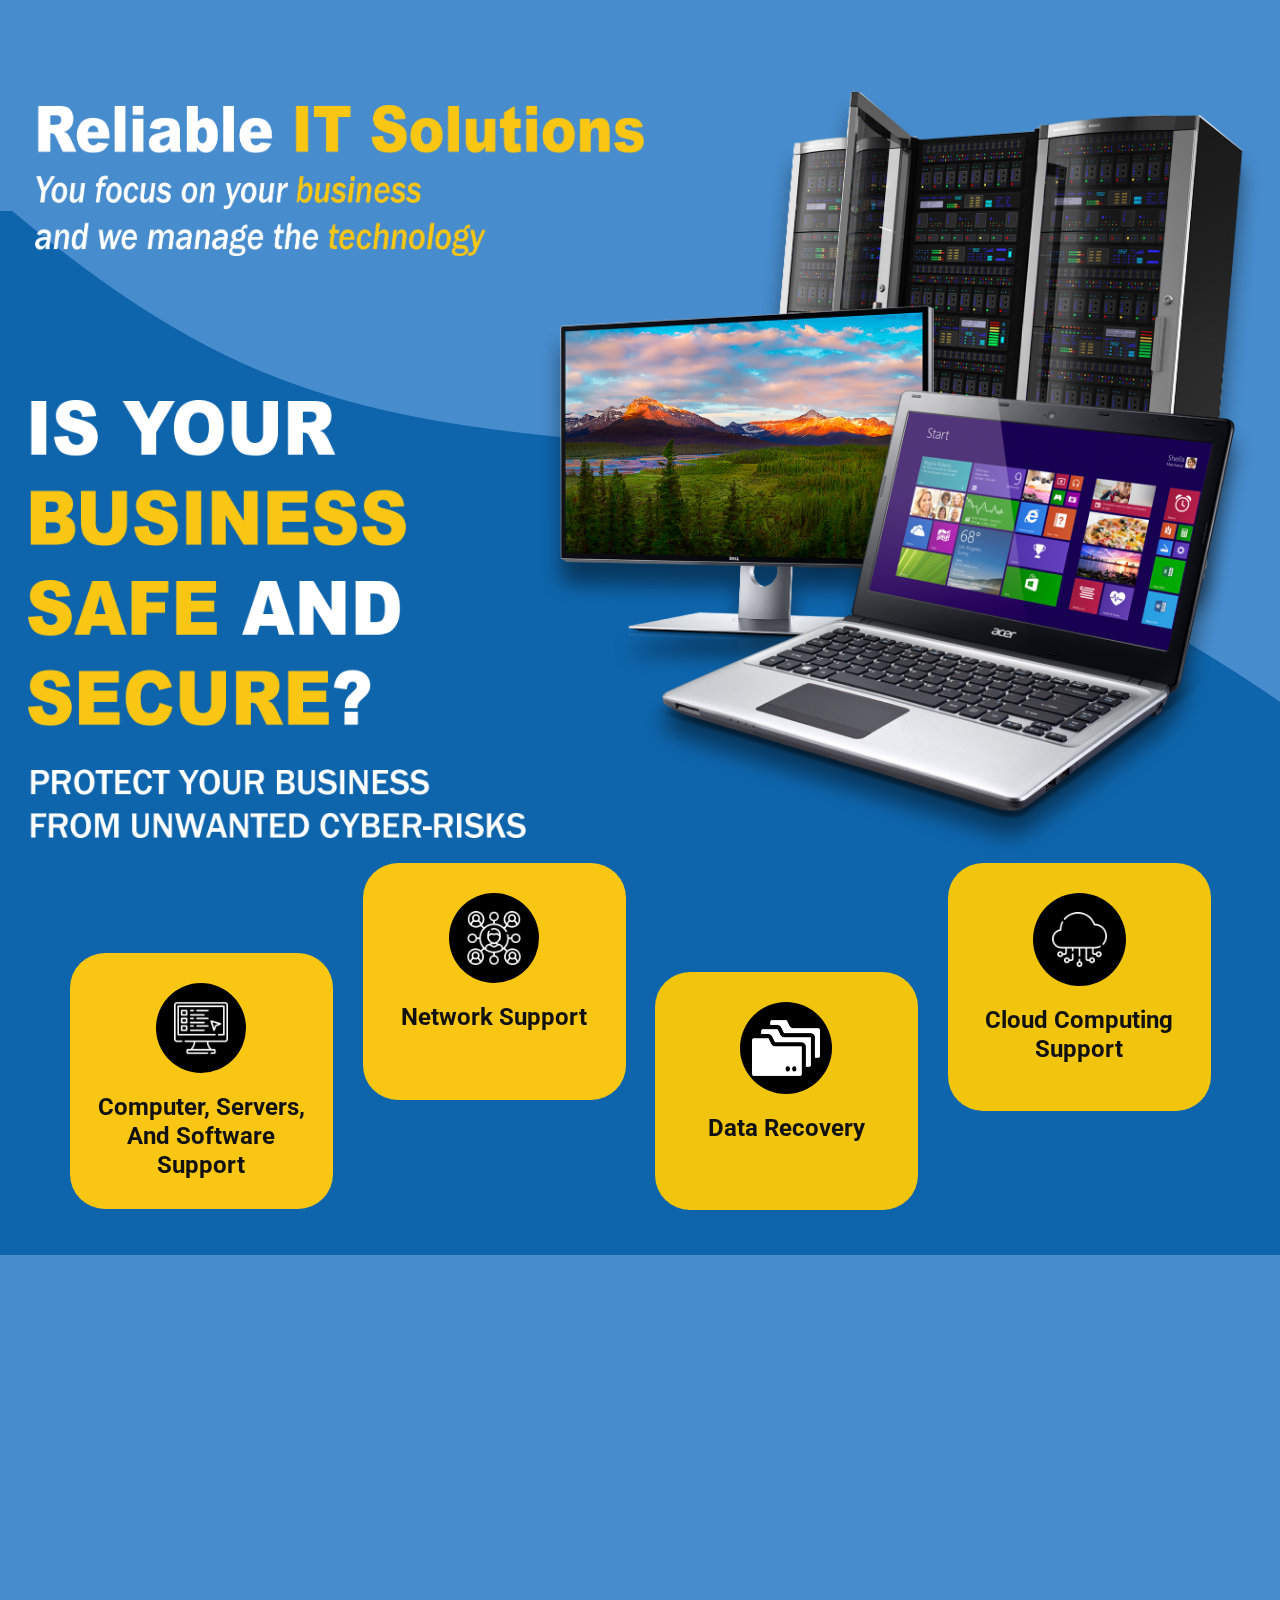
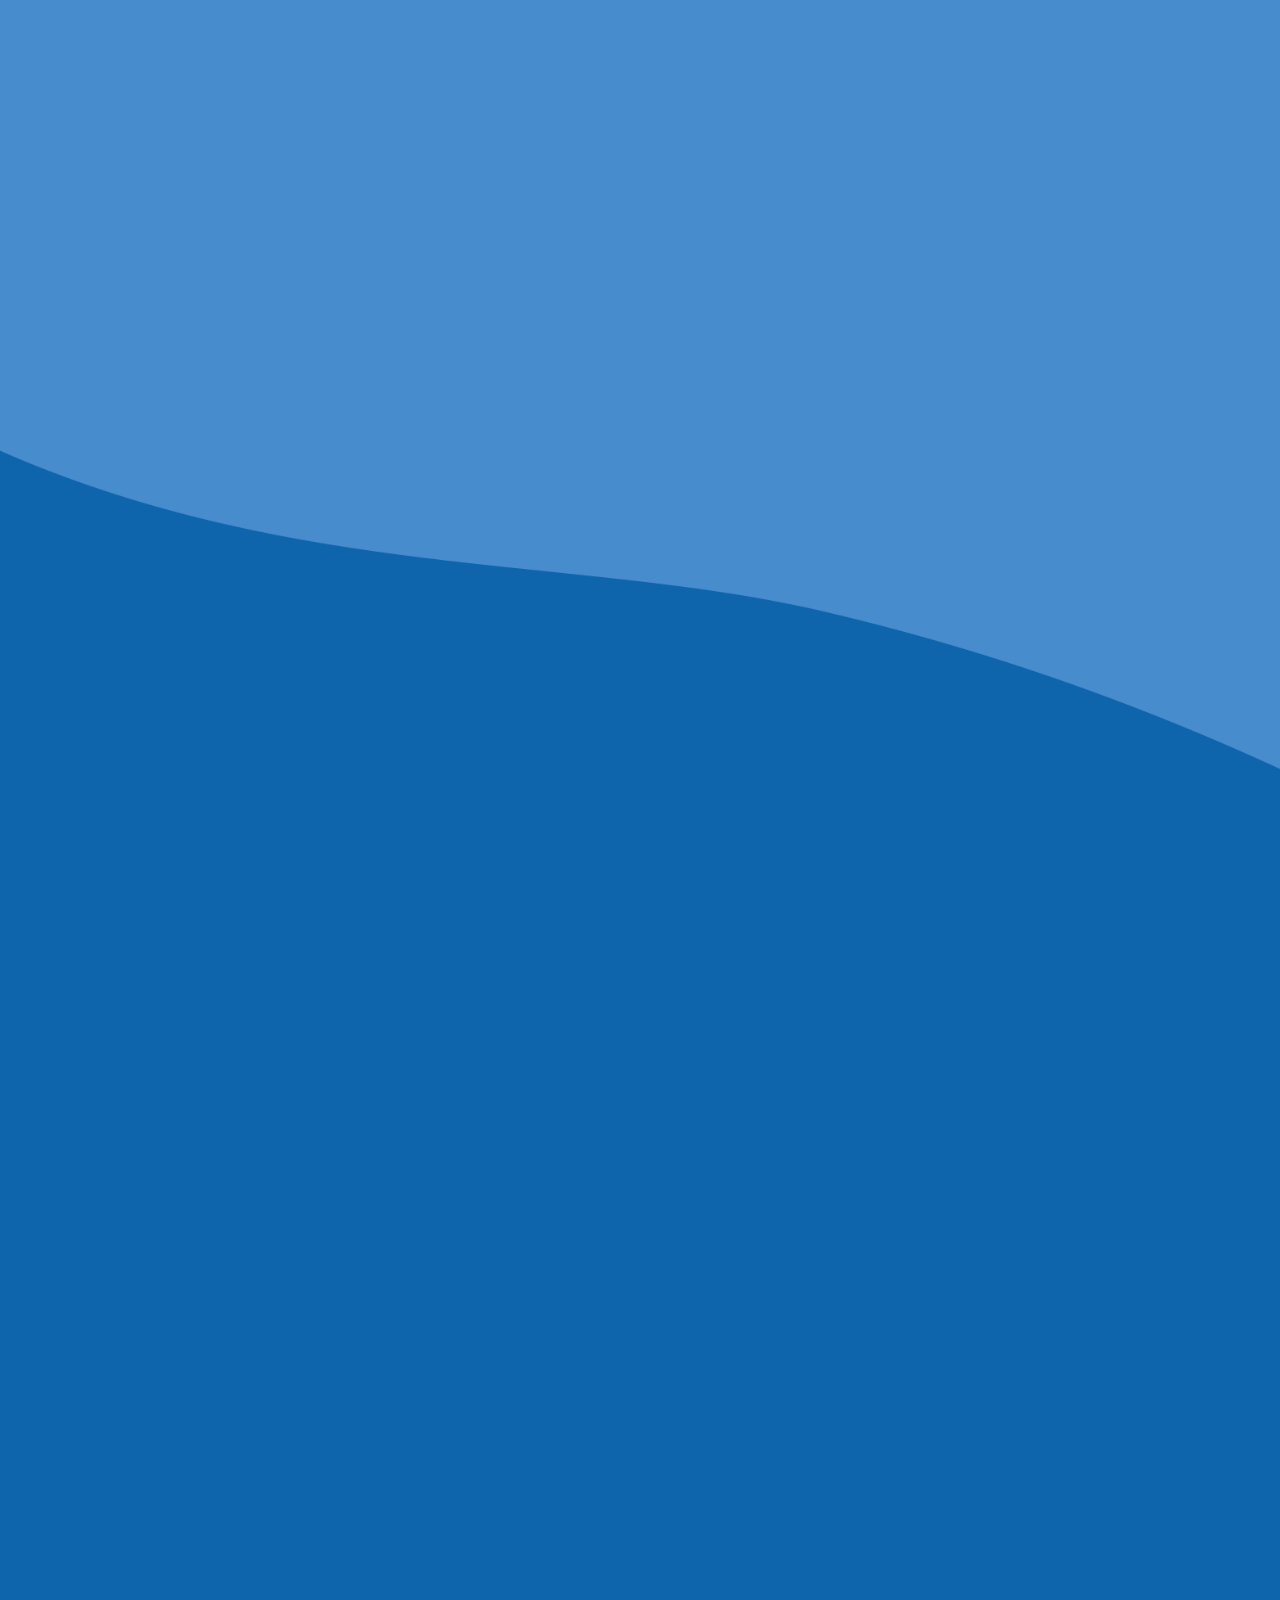
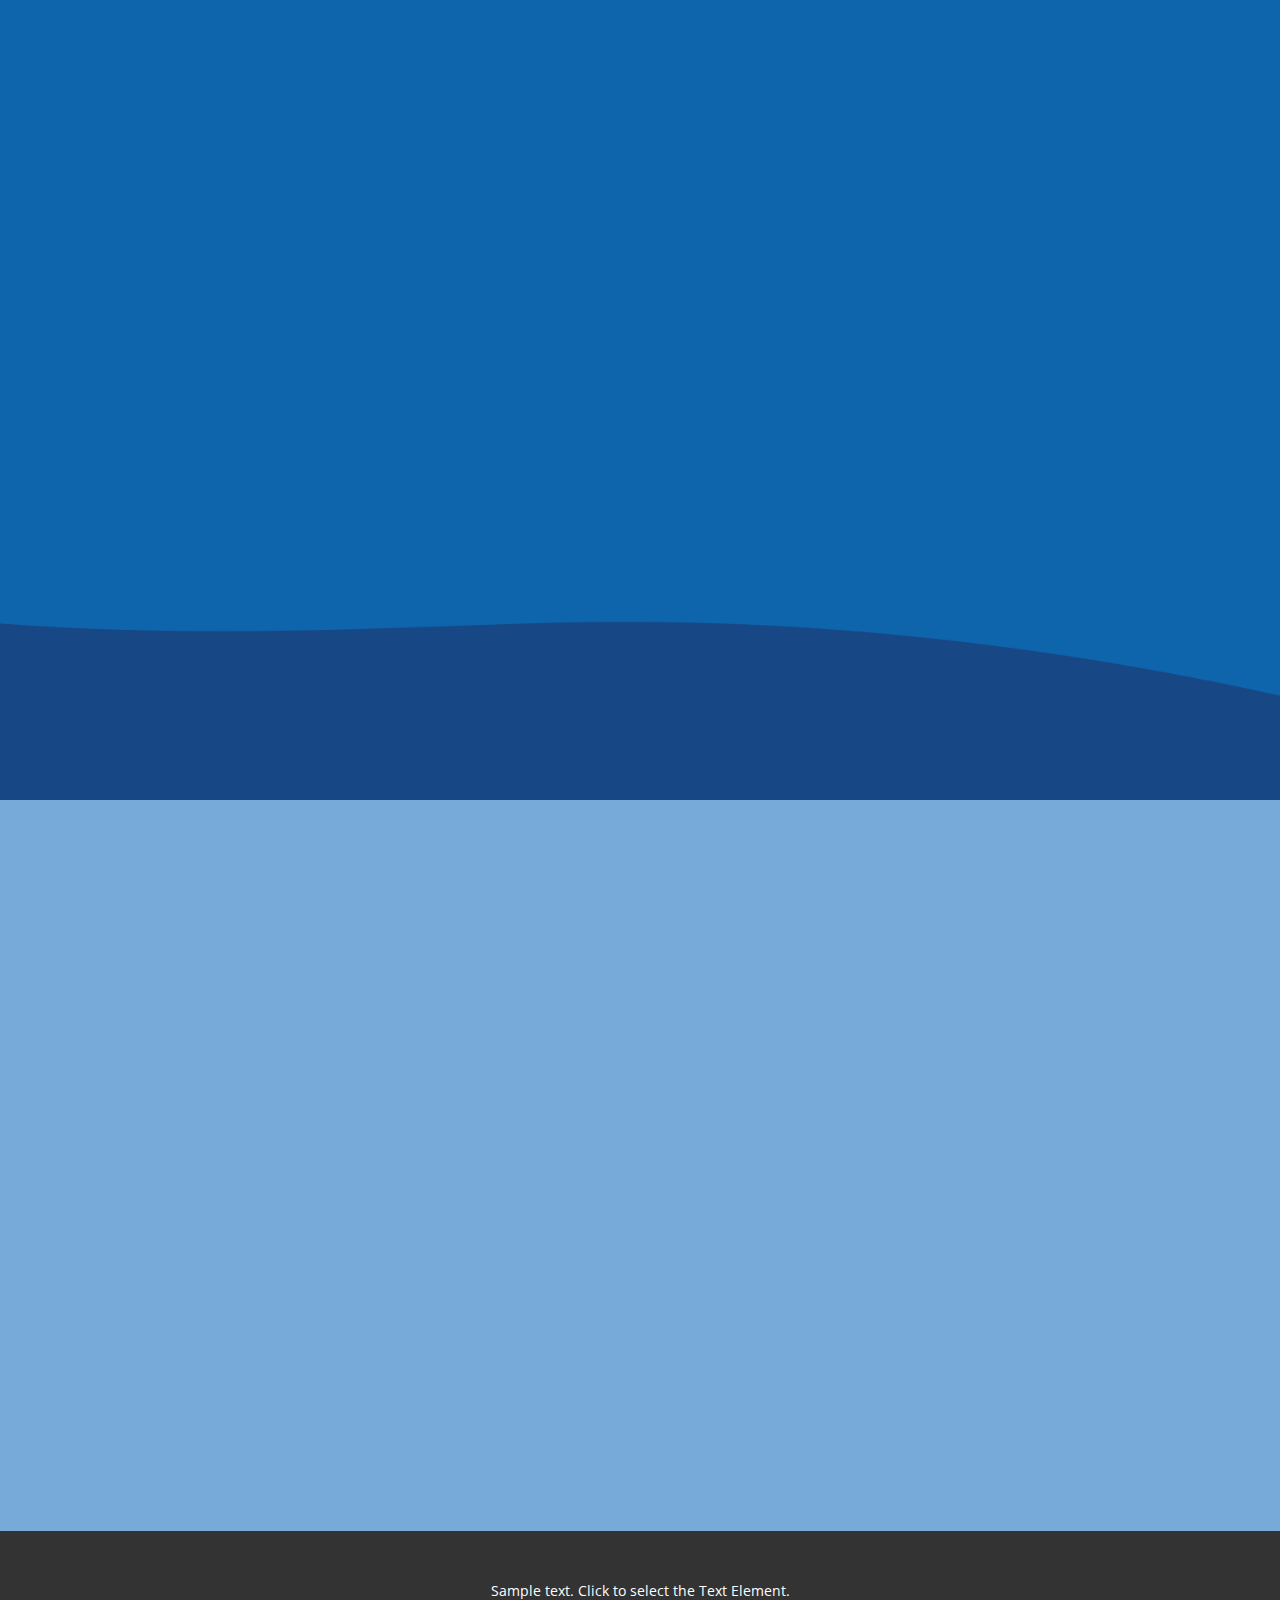
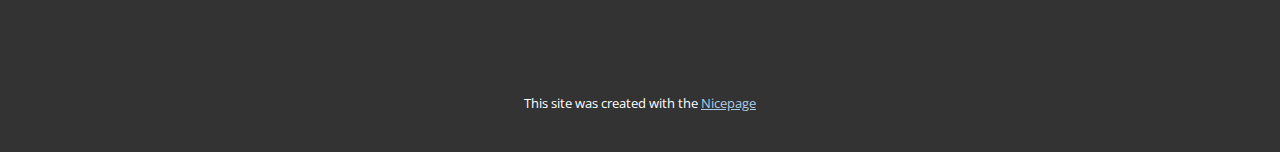
==== index.html @ d8281594 "Add files via upload" ====
<!DOCTYPE html>
<html style="font-size: 16px;" lang="en"><head>
    <meta name="viewport" content="width=device-width, initial-scale=1.0">
    <meta charset="utf-8">
    <meta name="keywords" content="Smart Home, About Smart Home​, Manage Everything, ​Ready to build a smarter home?​, ​About Smart Homes, ​What People Say?, ​        Our Works, ​All devices sync together at your home, Our Tea​m, Facts &amp;amp; Questions">
    <meta name="description" content="">
    <title>Page 2</title>
    <link rel="stylesheet" href="nicepage.css" media="screen">
<link rel="stylesheet" href="index.css" media="screen">
    <script class="u-script" type="text/javascript" src="jquery.js" defer=""></script>
    <script class="u-script" type="text/javascript" src="nicepage.js" defer=""></script>
    <meta name="generator" content="Nicepage 6.16.5, nicepage.com">
    <link id="u-theme-google-font" rel="stylesheet" href="https://fonts.googleapis.com/css?family=Roboto:100,100i,300,300i,400,400i,500,500i,700,700i,900,900i|Open+Sans:300,300i,400,400i,500,500i,600,600i,700,700i,800,800i">
    <link id="u-page-google-font" rel="stylesheet" href="https://fonts.googleapis.com/css?family=Alexandria:100,200,300,400,500,600,700,800,900">
    
    
    
    
    
    <script type="application/ld+json">{
		"@context": "http://schema.org",
		"@type": "Organization",
		"name": ""
}</script>
    <meta name="theme-color" content="#478ac9">
    <meta property="og:title" content="Page 2">
    <meta property="og:type" content="website">
  <meta data-intl-tel-input-cdn-path="intlTelInput/"></head>
  <body data-home-page="Page-2.html" data-home-page-title="Page 2" data-path-to-root="./" data-include-products="false" class="u-body u-xl-mode" data-lang="en">
    <section class="u-align-center u-clearfix u-container-align-center u-custom-color-2 u-section-1" src="" id="carousel_3dba">
      <div class="u-container-style u-custom-color-1 u-expanded-width u-group u-group-1" data-animation-name="flipIn" data-animation-duration="1500" data-animation-delay="0" data-animation-direction="X">
        <div class="u-container-layout u-container-layout-1">
          <img class="u-expanded-width u-image u-image-default u-image-1" src="images/Untitled-5.png" alt="" data-image-width="2550" data-image-height="3300">
          <div class="data-layout-selected u-clearfix u-gutter-30 u-layout-wrap u-layout-wrap-1">
            <div class="u-layout">
              <div class="u-layout-row">
                <div class="u-size-15 u-size-30-md">
                  <div class="u-layout-col">
                    <div class="u-container-style u-layout-cell u-size-20 u-layout-cell-1">
                      <div class="u-container-layout u-container-layout-2"></div>
                    </div>
                    <div class="u-align-center u-container-align-center u-container-style u-custom-color-3 u-layout-cell u-radius u-shape-round u-size-40 u-layout-cell-2" data-animation-name="customAnimationIn" data-animation-duration="1500" data-animation-delay="250">
                      <div class="u-container-layout u-container-layout-3"><span class="u-align-center u-black u-file-icon u-icon u-icon-circle u-icon-1"><img src="images/3406949-e3b0af58.png" alt=""></span>
                        <h4 class="u-align-center u-text u-text-1">Computer, Servers, And Software Support</h4>
                      </div>
                    </div>
                  </div>
                </div>
                <div class="u-size-15 u-size-30-md">
                  <div class="u-layout-col">
                    <div class="u-align-center u-container-align-center u-container-style u-custom-color-3 u-layout-cell u-radius u-shape-round u-size-40 u-layout-cell-3" data-animation-name="customAnimationIn" data-animation-duration="1500" data-animation-delay="250">
                      <div class="u-container-layout u-container-layout-4"><span class="u-align-center u-black u-file-icon u-icon u-icon-circle u-icon-2" data-animation-name="" data-animation-duration="0" data-animation-delay="0" data-animation-direction=""><img src="images/2622199-d9f1bc64.png" alt=""></span>
                        <h4 class="u-align-center u-text u-text-2">Network Support</h4>
                      </div>
                    </div>
                    <div class="u-container-style u-layout-cell u-size-20 u-layout-cell-4">
                      <div class="u-container-layout u-container-layout-5"></div>
                    </div>
                  </div>
                </div>
                <div class="u-size-15 u-size-30-md">
                  <div class="u-layout-col">
                    <div class="u-container-style u-layout-cell u-size-20 u-layout-cell-5">
                      <div class="u-container-layout u-container-layout-6"></div>
                    </div>
                    <div class="u-align-center u-container-align-center u-container-style u-layout-cell u-palette-3-base u-radius u-shape-round u-size-40 u-layout-cell-6" data-animation-name="customAnimationIn" data-animation-duration="1500" data-animation-delay="250">
                      <div class="u-container-layout u-container-layout-7"><span class="u-align-center u-black u-file-icon u-icon u-icon-circle u-icon-3" data-animation-name="" data-animation-duration="0" data-animation-delay="0" data-animation-direction=""><img src="images/1975660-90a046f9.png" alt=""></span>
                        <h4 class="u-align-center u-text u-text-3">Data Recovery</h4>
                      </div>
                    </div>
                  </div>
                </div>
                <div class="u-size-15 u-size-30-md">
                  <div class="u-layout-col">
                    <div class="u-align-center u-container-align-center u-container-style u-layout-cell u-palette-3-base u-radius u-shape-round u-size-40 u-layout-cell-7" data-animation-name="customAnimationIn" data-animation-duration="1500" data-animation-delay="250">
                      <div class="u-container-layout u-container-layout-8"><span class="u-align-center u-black u-file-icon u-icon u-icon-circle u-icon-4" data-animation-name="" data-animation-duration="0" data-animation-delay="0" data-animation-direction=""><img src="images/3211252-8eee4058.png" alt=""></span>
                        <h4 class="u-align-center u-text u-text-4">Cloud Computing Support</h4>
                      </div>
                    </div>
                    <div class="u-container-style u-layout-cell u-size-20 u-layout-cell-8">
                      <div class="u-container-layout u-container-layout-9"></div>
                    </div>
                  </div>
                </div>
              </div>
            </div>
          </div>
          <img class="u-image u-image-contain u-image-default u-image-2" src="images/Untitled-1.png" alt="" data-image-width="1528" data-image-height="1626">
          <img class="u-image u-image-contain u-image-default u-image-3" src="images/Text.png" alt="" data-image-width="1112" data-image-height="978">
          <img class="u-image u-image-contain u-image-default u-image-4" src="images/Untitled-3.png" alt="" data-image-width="1419" data-image-height="352">
        </div>
      </div>
    </section>
    <section class="u-clearfix u-image u-section-2" id="carousel_1fd3" data-image-width="2550" data-image-height="3300">
      <div class="u-clearfix u-sheet u-sheet-1">
        <h2 class="u-align-center u-text u-text-default u-text-white u-text-1" data-animation-name="customAnimationIn" data-animation-duration="1500">What do we support?</h2>
        <div class="custom-expanded u-list u-list-1">
          <div class="u-repeater u-repeater-1">
            <div class="u-container-style u-image u-image-round u-list-item u-radius-25 u-repeater-item u-shading u-image-1" data-image-width="1280" data-image-height="817" data-animation-name="customAnimationIn" data-animation-duration="1500" data-animation-delay="500">
              <div class="u-container-layout u-similar-container u-container-layout-1">
                <div class="u-border-3 u-border-white u-line u-line-horizontal u-opacity u-opacity-45 u-line-1" data-animation-name="customAnimationIn" data-animation-duration="1500" data-animation-delay="500"></div>
                <h4 class="u-text u-text-default u-text-2" data-animation-name="customAnimationIn" data-animation-duration="1750" data-animation-delay="500">Doctor Offices</h4>
              </div>
            </div>
            <div class="u-container-style u-image u-image-round u-list-item u-radius-25 u-repeater-item u-shading u-image-2" data-image-width="4930" data-image-height="3360" data-animation-name="customAnimationIn" data-animation-duration="1500" data-animation-delay="500">
              <div class="u-container-layout u-similar-container u-container-layout-2">
                <div class="u-border-3 u-border-white u-line u-line-horizontal u-opacity u-opacity-45 u-line-2" data-animation-name="customAnimationIn" data-animation-duration="1500" data-animation-delay="500"></div>
                <h4 class="u-text u-text-default u-text-3" data-animation-name="customAnimationIn" data-animation-duration="1750" data-animation-delay="500">Dental Offices</h4>
              </div>
            </div>
            <div class="u-container-style u-image u-image-round u-list-item u-radius-25 u-repeater-item u-shading u-image-3" data-image-width="1280" data-image-height="960" data-animation-name="customAnimationIn" data-animation-duration="1500" data-animation-delay="500">
              <div class="u-container-layout u-similar-container u-container-layout-3">
                <div class="u-border-3 u-border-white u-line u-line-horizontal u-opacity u-opacity-45 u-line-3" data-animation-name="customAnimationIn" data-animation-duration="1500" data-animation-delay="500"></div>
                <h4 class="u-text u-text-default u-text-4" data-animation-name="customAnimationIn" data-animation-duration="1750" data-animation-delay="500">Law Offices</h4>
              </div>
            </div>
            <div class="u-container-style u-image u-image-round u-list-item u-radius-25 u-repeater-item u-shading u-image-4" data-image-width="1280" data-image-height="853" data-animation-name="customAnimationIn" data-animation-duration="1500" data-animation-delay="750">
              <div class="u-container-layout u-similar-container u-container-layout-4">
                <div class="u-border-3 u-border-white u-line u-line-horizontal u-opacity u-opacity-45 u-line-4" data-animation-name="customAnimationIn" data-animation-duration="1500" data-animation-delay="500"></div>
                <h4 class="u-text u-text-default u-text-5" data-animation-name="customAnimationIn" data-animation-duration="1750" data-animation-delay="500">Schools</h4>
              </div>
            </div>
            <div class="u-container-style u-image u-image-round u-list-item u-radius-25 u-repeater-item u-shading u-image-5" data-image-width="5000" data-image-height="4154" data-animation-name="customAnimationIn" data-animation-duration="1500" data-animation-delay="750">
              <div class="u-container-layout u-similar-container u-container-layout-5">
                <div class="u-border-3 u-border-white u-line u-line-horizontal u-opacity u-opacity-45 u-line-5" data-animation-name="customAnimationIn" data-animation-duration="1500" data-animation-delay="500"></div>
                <h4 class="u-text u-text-default u-text-6" data-animation-name="customAnimationIn" data-animation-duration="1750" data-animation-delay="500">On Premise and Cloud Data Centers&nbsp;</h4>
              </div>
            </div>
            <div class="u-container-style u-image u-image-round u-list-item u-radius-25 u-repeater-item u-shading u-image-6" data-image-width="1536" data-image-height="806" data-animation-name="customAnimationIn" data-animation-duration="1500" data-animation-delay="750">
              <div class="u-container-layout u-similar-container u-container-layout-6">
                <div class="u-border-3 u-border-white u-line u-line-horizontal u-opacity u-opacity-45 u-line-6" data-animation-name="customAnimationIn" data-animation-duration="1500" data-animation-delay="500"></div>
                <h4 class="u-text u-text-default u-text-7" data-animation-name="customAnimationIn" data-animation-duration="1750" data-animation-delay="500">AWS and Azure Cloud Networks</h4>
              </div>
            </div>
            <div class="u-container-style u-image u-image-round u-list-item u-radius-25 u-repeater-item u-shading u-image-7" data-image-width="3960" data-image-height="2640" data-animation-name="customAnimationIn" data-animation-duration="1500" data-animation-delay="750">
              <div class="u-container-layout u-similar-container u-container-layout-7">
                <div class="u-border-3 u-border-white u-line u-line-horizontal u-opacity u-opacity-45 u-line-7" data-animation-name="customAnimationIn" data-animation-duration="1500" data-animation-delay="500"></div>
                <h4 class="u-text u-text-default u-text-8" data-animation-name="customAnimationIn" data-animation-duration="1750" data-animation-delay="500">Routers And Switches Installation and Configuration </h4>
              </div>
            </div>
            <div class="u-container-style u-image u-image-round u-list-item u-radius-25 u-repeater-item u-shading u-image-8" data-image-width="1024" data-image-height="701" data-animation-name="customAnimationIn" data-animation-duration="1500" data-animation-delay="750">
              <div class="u-container-layout u-similar-container u-container-layout-8">
                <div class="u-border-3 u-border-white u-line u-line-horizontal u-opacity u-opacity-45 u-line-8" data-animation-name="customAnimationIn" data-animation-duration="1500" data-animation-delay="500"></div>
                <h4 class="u-text u-text-default u-text-9" data-animation-name="customAnimationIn" data-animation-duration="1750" data-animation-delay="500">Servers Installation and Configuration&nbsp;</h4>
              </div>
            </div>
            <div class="u-container-style u-image u-image-round u-list-item u-radius-25 u-repeater-item u-shading u-image-9" data-image-width="1024" data-image-height="1024" data-animation-name="customAnimationIn" data-animation-duration="1500" data-animation-delay="750">
              <div class="u-container-layout u-similar-container u-container-layout-9">
                <div class="u-border-3 u-border-white u-line u-line-horizontal u-opacity u-opacity-45 u-line-9" data-animation-name="customAnimationIn" data-animation-duration="1500" data-animation-delay="500"></div>
                <h4 class="u-text u-text-default u-text-10" data-animation-name="customAnimationIn" data-animation-duration="1750" data-animation-delay="500">Manage Cloud Backups </h4>
              </div>
            </div>
            <div class="u-container-style u-image u-image-round u-list-item u-radius-25 u-repeater-item u-shading u-image-10" data-image-width="1024" data-image-height="1024" data-animation-name="customAnimationIn" data-animation-duration="1500" data-animation-delay="750">
              <div class="u-container-layout u-similar-container u-container-layout-10">
                <div class="u-border-3 u-border-white u-line u-line-horizontal u-opacity u-opacity-45 u-line-10" data-animation-name="customAnimationIn" data-animation-duration="1500" data-animation-delay="500"></div>
                <h4 class="u-text u-text-default u-text-11" data-animation-name="customAnimationIn" data-animation-duration="1750" data-animation-delay="500">Protect your business from RansomWare</h4>
              </div>
            </div>
            <div class="u-container-style u-image u-image-round u-list-item u-radius-25 u-repeater-item u-shading u-image-11" data-image-width="2001" data-image-height="1501" data-animation-name="customAnimationIn" data-animation-duration="1500" data-animation-delay="750">
              <div class="u-container-layout u-similar-container u-container-layout-11">
                <div class="u-border-3 u-border-white u-line u-line-horizontal u-opacity u-opacity-45 u-line-11" data-animation-name="customAnimationIn" data-animation-duration="1500" data-animation-delay="500"></div>
                <h4 class="u-text u-text-default u-text-12" data-animation-name="customAnimationIn" data-animation-duration="1750" data-animation-delay="500">IT SECURITY&nbsp;</h4>
              </div>
            </div>
            <div class="u-container-style u-image u-image-round u-list-item u-radius-25 u-repeater-item u-shading u-image-12" data-image-width="1024" data-image-height="683" data-animation-name="customAnimationIn" data-animation-duration="1500" data-animation-delay="750">
              <div class="u-container-layout u-similar-container u-container-layout-12">
                <div class="u-border-3 u-border-white u-line u-line-horizontal u-opacity u-opacity-45 u-line-12" data-animation-name="customAnimationIn" data-animation-duration="1500" data-animation-delay="500"></div>
                <h4 class="u-text u-text-default u-text-13" data-animation-name="customAnimationIn" data-animation-duration="1750" data-animation-delay="500">Desktop and Laptop Support</h4>
              </div>
            </div>
            <div class="u-container-style u-image u-image-round u-list-item u-radius-25 u-repeater-item u-shading u-image-13" data-image-width="1000" data-image-height="665" data-animation-name="customAnimationIn" data-animation-duration="1500" data-animation-delay="750">
              <div class="u-container-layout u-similar-container u-container-layout-13">
                <div class="u-border-3 u-border-white u-line u-line-horizontal u-opacity u-opacity-45 u-line-13" data-animation-name="customAnimationIn" data-animation-duration="1500" data-animation-delay="500"></div>
                <h4 class="u-text u-text-default u-text-14" data-animation-name="customAnimationIn" data-animation-duration="1750" data-animation-delay="500">Access Point installation and configuration&nbsp;</h4>
              </div>
            </div>
            <div class="u-container-style u-image u-image-round u-list-item u-radius-25 u-repeater-item u-shading u-image-14" data-image-width="1000" data-image-height="1000" data-animation-name="customAnimationIn" data-animation-duration="1500" data-animation-delay="750">
              <div class="u-container-layout u-similar-container u-container-layout-14">
                <div class="u-border-3 u-border-white u-line u-line-horizontal u-opacity u-opacity-45 u-line-14" data-animation-name="customAnimationIn" data-animation-duration="1500" data-animation-delay="500"></div>
                <h4 class="u-text u-text-default u-text-15" data-animation-name="customAnimationIn" data-animation-duration="1750" data-animation-delay="500">Security Camera Installation</h4>
              </div>
            </div>
            <div class="u-container-style u-image u-image-round u-list-item u-radius-25 u-repeater-item u-shading u-image-15" data-image-width="2100" data-image-height="2100" data-animation-name="customAnimationIn" data-animation-duration="1500" data-animation-delay="750">
              <div class="u-container-layout u-similar-container u-container-layout-15">
                <div class="u-border-3 u-border-white u-line u-line-horizontal u-opacity u-opacity-45 u-line-15" data-animation-name="customAnimationIn" data-animation-duration="1500" data-animation-delay="500"></div>
                <h4 class="u-text u-text-default u-text-16" data-animation-name="customAnimationIn" data-animation-duration="1750" data-animation-delay="500">SOUND SYSTEMS </h4>
              </div>
            </div>
          </div>
        </div>
      </div>
    </section>
    <section class="u-clearfix u-container-align-center u-palette-1-light-1 u-section-3" id="carousel_82e8">
      <div class="u-clearfix u-sheet u-sheet-1">
        <div class="data-layout-selected u-clearfix u-expanded-width u-layout-wrap u-layout-wrap-1">
          <div class="u-layout">
            <div class="u-layout-row">
              <div class="u-container-style u-layout-cell u-size-32 u-layout-cell-1" data-animation-name="fadeIn" data-animation-duration="1500" data-animation-delay="500">
                <div class="u-container-layout u-container-layout-1">
                  <h2 class="u-align-left u-custom-font u-text u-text-1">IS YOUR BUSINESS SAFE AND SECURE?</h2>
                  <ul class="u-align-left u-custom-list u-spacing-10 u-text u-text-2">
                    <li style="padding-left: 9px;">
                      <div class="u-list-icon u-text-palette-3-base">
                        <svg class="u-svg-content" viewBox="0 0 512 512" id="svg-6b0f"><path d="m202.6 478-202.6-186.6 70.5-76.6 121.5 111.9 239.4-292.7 80.6 65.9z" fill="currentColor"></path></svg>
                      </div>
                    </li>
                    <li style="padding-left: 9px;">IT Security</li>
                    <li style="padding-left: 9px;">
                      <div class="u-list-icon u-text-palette-3-base">
                        <svg class="u-svg-content" viewBox="0 0 512 512" id="svg-6b0f"><path d="m202.6 478-202.6-186.6 70.5-76.6 121.5 111.9 239.4-292.7 80.6 65.9z" fill="currentColor"></path></svg>
                      </div>Cost-Effective IT Support&nbsp;
                    </li>
                    <li style="padding-left: 9px;">
                      <div class="u-list-icon u-text-palette-3-base">
                        <svg class="u-svg-content" viewBox="0 0 512 512" id="svg-6b0f"><path d="m202.6 478-202.6-186.6 70.5-76.6 121.5 111.9 239.4-292.7 80.6 65.9z" fill="currentColor"></path></svg>
                      </div>&nbsp;Multiple Software Support&nbsp;
                    </li>
                    <li style="padding-left: 9px;">
                      <div class="u-list-icon u-text-palette-3-base">
                        <svg class="u-svg-content" viewBox="0 0 512 512" id="svg-6b0f"><path d="m202.6 478-202.6-186.6 70.5-76.6 121.5 111.9 239.4-292.7 80.6 65.9z" fill="currentColor"></path></svg>
                      </div>25 Years of Experience&nbsp;&nbsp;
                    </li>
                  </ul>
                  <h3 class="u-text u-text-default u-text-3">
                    <span style="font-size: 3.125rem;">Contact us today</span>
                    <br>
                    <span class="u-text-custom-color-3">(908)-456-6380</span>
                    <br>
                    <span class="u-text-custom-color-3">ReliableITSolutionsNJ@gmail.com&nbsp;</span>
                    <span class="u-text-custom-color-3">
                      <br>
                    </span>
                    <br>
                  </h3>
                </div>
              </div>
              <div class="u-container-align-center u-container-style u-layout-cell u-size-28 u-layout-cell-2">
                <div class="u-container-layout u-valign-middle u-container-layout-2">
                  <img class="u-image u-image-round u-radius u-image-1" src="images/POGuk0gNT8gnmVER8Bp7MiFVh6bSppJCU93BjzgN3LnAvaGoE5ibWkc=.jpeg" alt="" data-image-width="4341" data-image-height="3000" data-animation-name="customAnimationIn" data-animation-duration="1500" data-animation-delay="700">
                </div>
              </div>
            </div>
          </div>
        </div>
      </div>
    </section>
    
    
    
    <footer class="u-align-center u-clearfix u-container-align-center u-footer u-grey-80 u-footer" id="sec-da19"><div class="u-clearfix u-sheet u-sheet-1">
        <p class="u-small-text u-text u-text-variant u-text-1">Sample text. Click to select the Text Element.</p>
      </div></footer>
    <section class="u-backlink u-clearfix u-grey-80">
      <p class="u-text">
        <span>This site was created with the </span>
        <a class="u-link" href="https://nicepage.com/" target="_blank" rel="nofollow">
          <span>Nicepage</span>
        </a>
      </p>
    </section>
  
</body></html>
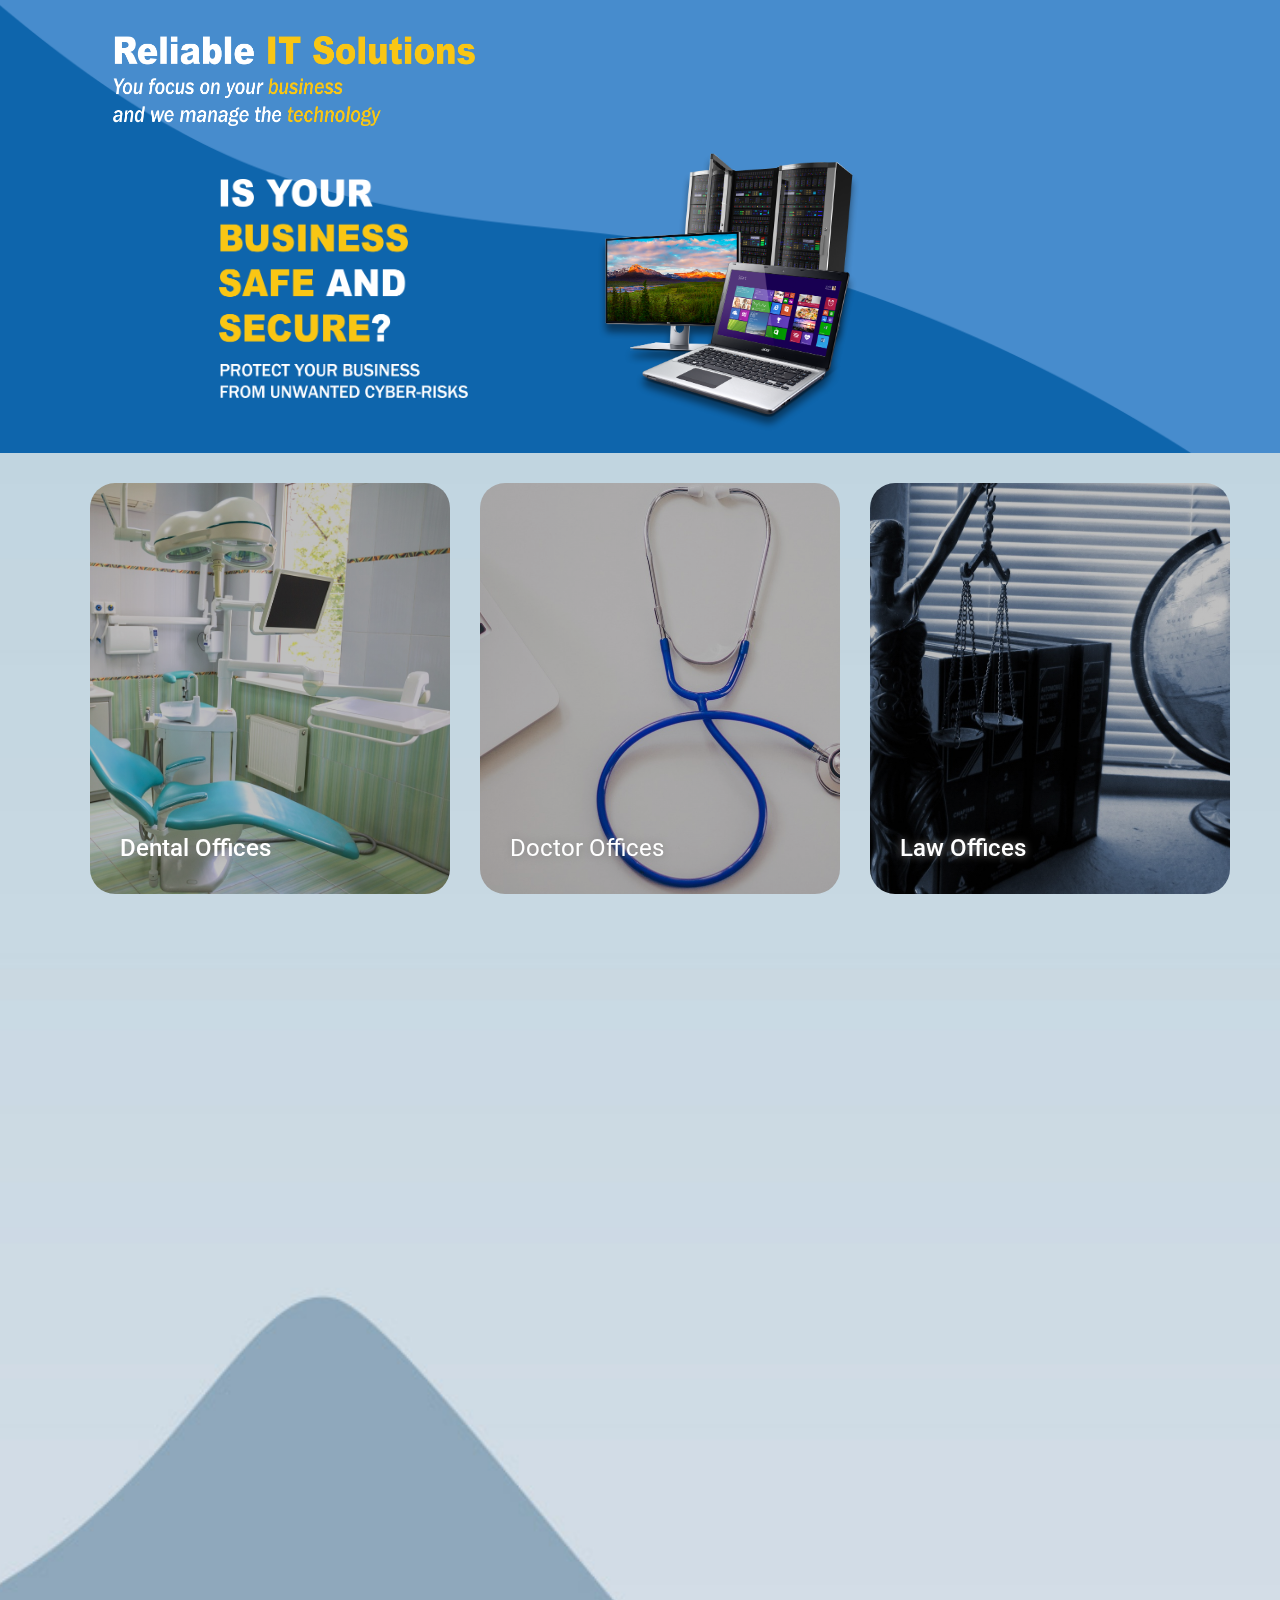
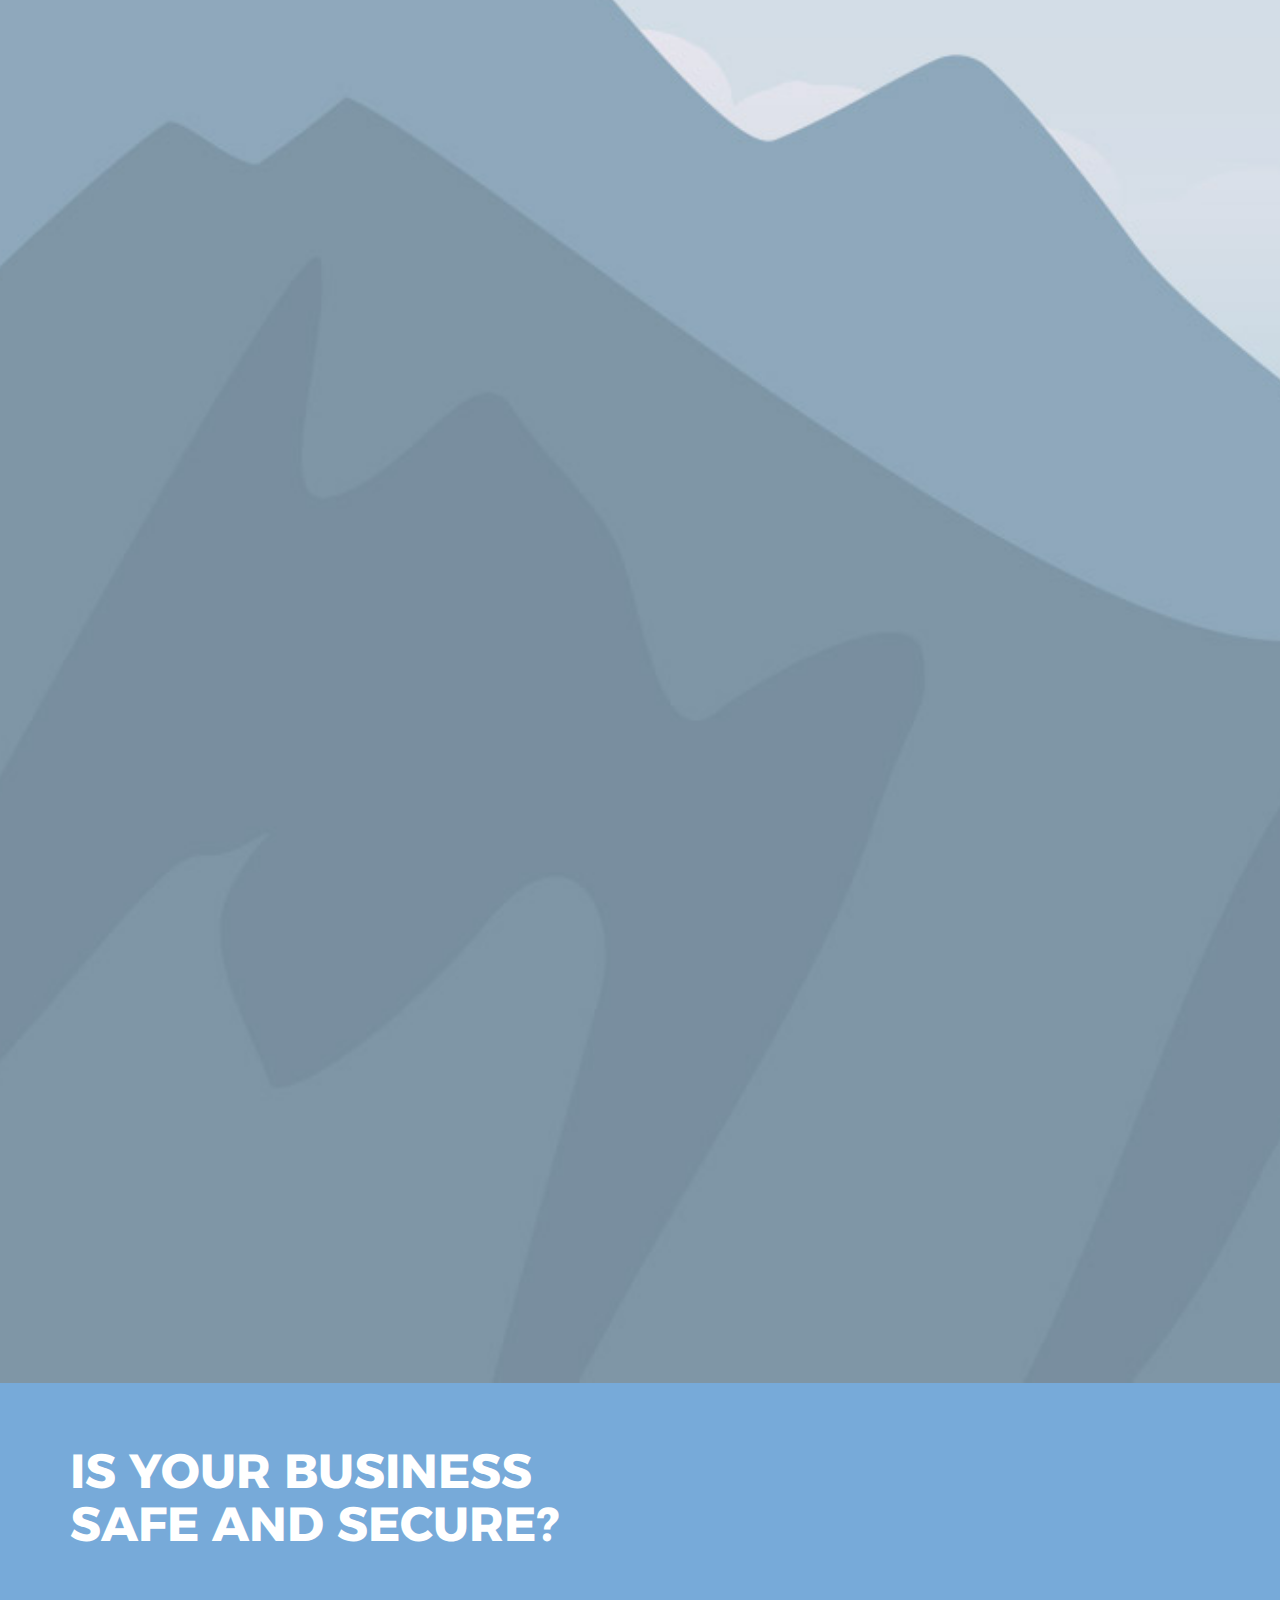
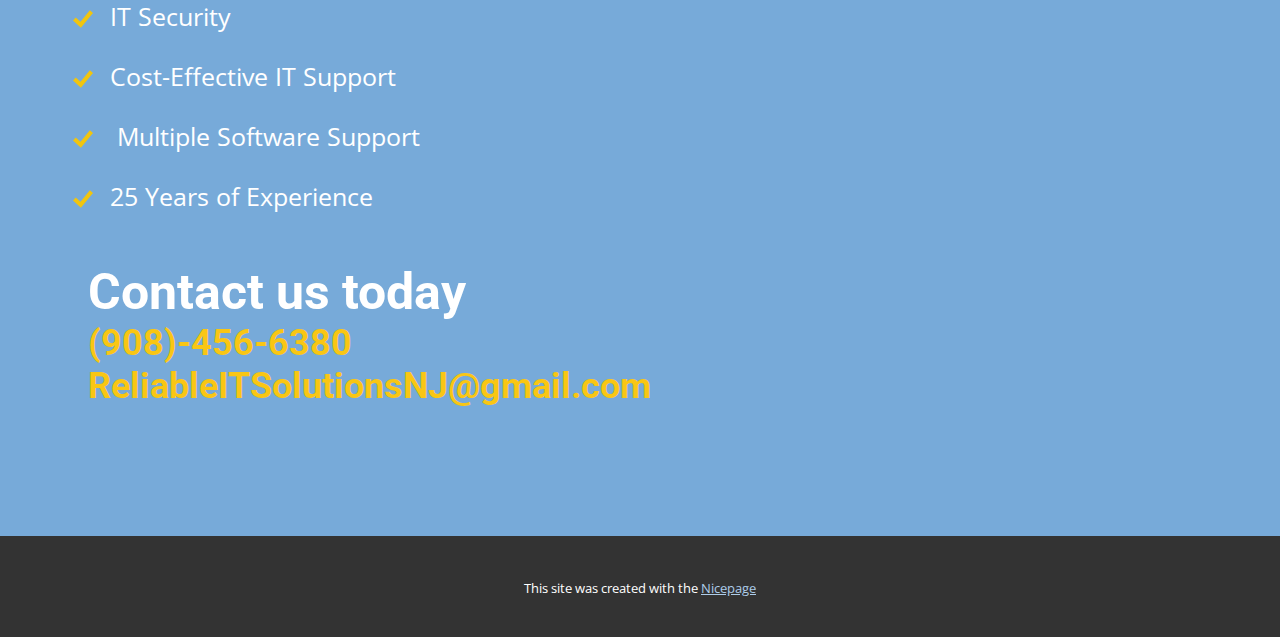
==== commit de890c04: "Add files via upload" ====
--- a/index.html
+++ b/index.html
@@ -9,7 +9,7 @@
 <link rel="stylesheet" href="index.css" media="screen">
     <script class="u-script" type="text/javascript" src="jquery.js" defer=""></script>
     <script class="u-script" type="text/javascript" src="nicepage.js" defer=""></script>
-    <meta name="generator" content="Nicepage 6.16.5, nicepage.com">
+    <meta name="generator" content="Nicepage 7.0.3, nicepage.com">
     <link id="u-theme-google-font" rel="stylesheet" href="https://fonts.googleapis.com/css?family=Roboto:100,100i,300,300i,400,400i,500,500i,700,700i,900,900i|Open+Sans:300,300i,400,400i,500,500i,600,600i,700,700i,800,800i">
     <link id="u-page-google-font" rel="stylesheet" href="https://fonts.googleapis.com/css?family=Alexandria:100,200,300,400,500,600,700,800,900">
     
@@ -30,161 +30,104 @@
     <section class="u-align-center u-clearfix u-container-align-center u-custom-color-2 u-section-1" src="" id="carousel_3dba">
       <div class="u-container-style u-custom-color-1 u-expanded-width u-group u-group-1" data-animation-name="flipIn" data-animation-duration="1500" data-animation-delay="0" data-animation-direction="X">
         <div class="u-container-layout u-container-layout-1">
-          <img class="u-expanded-width u-image u-image-default u-image-1" src="images/Untitled-5.png" alt="" data-image-width="2550" data-image-height="3300">
-          <div class="data-layout-selected u-clearfix u-gutter-30 u-layout-wrap u-layout-wrap-1">
-            <div class="u-layout">
-              <div class="u-layout-row">
-                <div class="u-size-15 u-size-30-md">
-                  <div class="u-layout-col">
-                    <div class="u-container-style u-layout-cell u-size-20 u-layout-cell-1">
-                      <div class="u-container-layout u-container-layout-2"></div>
-                    </div>
-                    <div class="u-align-center u-container-align-center u-container-style u-custom-color-3 u-layout-cell u-radius u-shape-round u-size-40 u-layout-cell-2" data-animation-name="customAnimationIn" data-animation-duration="1500" data-animation-delay="250">
-                      <div class="u-container-layout u-container-layout-3"><span class="u-align-center u-black u-file-icon u-icon u-icon-circle u-icon-1"><img src="images/3406949-e3b0af58.png" alt=""></span>
-                        <h4 class="u-align-center u-text u-text-1">Computer, Servers, And Software Support</h4>
-                      </div>
-                    </div>
-                  </div>
-                </div>
-                <div class="u-size-15 u-size-30-md">
-                  <div class="u-layout-col">
-                    <div class="u-align-center u-container-align-center u-container-style u-custom-color-3 u-layout-cell u-radius u-shape-round u-size-40 u-layout-cell-3" data-animation-name="customAnimationIn" data-animation-duration="1500" data-animation-delay="250">
-                      <div class="u-container-layout u-container-layout-4"><span class="u-align-center u-black u-file-icon u-icon u-icon-circle u-icon-2" data-animation-name="" data-animation-duration="0" data-animation-delay="0" data-animation-direction=""><img src="images/2622199-d9f1bc64.png" alt=""></span>
-                        <h4 class="u-align-center u-text u-text-2">Network Support</h4>
-                      </div>
-                    </div>
-                    <div class="u-container-style u-layout-cell u-size-20 u-layout-cell-4">
-                      <div class="u-container-layout u-container-layout-5"></div>
-                    </div>
-                  </div>
-                </div>
-                <div class="u-size-15 u-size-30-md">
-                  <div class="u-layout-col">
-                    <div class="u-container-style u-layout-cell u-size-20 u-layout-cell-5">
-                      <div class="u-container-layout u-container-layout-6"></div>
-                    </div>
-                    <div class="u-align-center u-container-align-center u-container-style u-layout-cell u-palette-3-base u-radius u-shape-round u-size-40 u-layout-cell-6" data-animation-name="customAnimationIn" data-animation-duration="1500" data-animation-delay="250">
-                      <div class="u-container-layout u-container-layout-7"><span class="u-align-center u-black u-file-icon u-icon u-icon-circle u-icon-3" data-animation-name="" data-animation-duration="0" data-animation-delay="0" data-animation-direction=""><img src="images/1975660-90a046f9.png" alt=""></span>
-                        <h4 class="u-align-center u-text u-text-3">Data Recovery</h4>
-                      </div>
-                    </div>
-                  </div>
-                </div>
-                <div class="u-size-15 u-size-30-md">
-                  <div class="u-layout-col">
-                    <div class="u-align-center u-container-align-center u-container-style u-layout-cell u-palette-3-base u-radius u-shape-round u-size-40 u-layout-cell-7" data-animation-name="customAnimationIn" data-animation-duration="1500" data-animation-delay="250">
-                      <div class="u-container-layout u-container-layout-8"><span class="u-align-center u-black u-file-icon u-icon u-icon-circle u-icon-4" data-animation-name="" data-animation-duration="0" data-animation-delay="0" data-animation-direction=""><img src="images/3211252-8eee4058.png" alt=""></span>
-                        <h4 class="u-align-center u-text u-text-4">Cloud Computing Support</h4>
-                      </div>
-                    </div>
-                    <div class="u-container-style u-layout-cell u-size-20 u-layout-cell-8">
-                      <div class="u-container-layout u-container-layout-9"></div>
-                    </div>
-                  </div>
-                </div>
-              </div>
-            </div>
-          </div>
-          <img class="u-image u-image-contain u-image-default u-image-2" src="images/Untitled-1.png" alt="" data-image-width="1528" data-image-height="1626">
-          <img class="u-image u-image-contain u-image-default u-image-3" src="images/Text.png" alt="" data-image-width="1112" data-image-height="978">
-          <img class="u-image u-image-contain u-image-default u-image-4" src="images/Untitled-3.png" alt="" data-image-width="1419" data-image-height="352">
+          <img class="u-expanded-height u-expanded-width-xs u-image u-image-default u-image-1" src="images/Untitled-5.png" alt="" data-image-width="2550" data-image-height="3300">
+          <img class="u-image u-image-contain u-image-default u-image-2" src="images/Untitled-3.png" alt="" data-image-width="1419" data-image-height="352">
+          <img class="u-image u-image-contain u-image-default u-image-3" src="images/Untitled-1.png" alt="" data-image-width="1528" data-image-height="1626">
+          <img class="u-image u-image-contain u-image-default u-image-4" src="images/Text.png" alt="" data-image-width="1112" data-image-height="978">
         </div>
       </div>
     </section>
-    <section class="u-clearfix u-image u-section-2" id="carousel_1fd3" data-image-width="2550" data-image-height="3300">
+    <section class="u-clearfix u-image u-section-2" id="sec-1f7e">
       <div class="u-clearfix u-sheet u-sheet-1">
-        <h2 class="u-align-center u-text u-text-default u-text-white u-text-1" data-animation-name="customAnimationIn" data-animation-duration="1500">What do we support?</h2>
-        <div class="custom-expanded u-list u-list-1">
-          <div class="u-repeater u-repeater-1">
-            <div class="u-container-style u-image u-image-round u-list-item u-radius-25 u-repeater-item u-shading u-image-1" data-image-width="1280" data-image-height="817" data-animation-name="customAnimationIn" data-animation-duration="1500" data-animation-delay="500">
-              <div class="u-container-layout u-similar-container u-container-layout-1">
-                <div class="u-border-3 u-border-white u-line u-line-horizontal u-opacity u-opacity-45 u-line-1" data-animation-name="customAnimationIn" data-animation-duration="1500" data-animation-delay="500"></div>
-                <h4 class="u-text u-text-default u-text-2" data-animation-name="customAnimationIn" data-animation-duration="1750" data-animation-delay="500">Doctor Offices</h4>
-              </div>
-            </div>
-            <div class="u-container-style u-image u-image-round u-list-item u-radius-25 u-repeater-item u-shading u-image-2" data-image-width="4930" data-image-height="3360" data-animation-name="customAnimationIn" data-animation-duration="1500" data-animation-delay="500">
-              <div class="u-container-layout u-similar-container u-container-layout-2">
-                <div class="u-border-3 u-border-white u-line u-line-horizontal u-opacity u-opacity-45 u-line-2" data-animation-name="customAnimationIn" data-animation-duration="1500" data-animation-delay="500"></div>
-                <h4 class="u-text u-text-default u-text-3" data-animation-name="customAnimationIn" data-animation-duration="1750" data-animation-delay="500">Dental Offices</h4>
-              </div>
-            </div>
-            <div class="u-container-style u-image u-image-round u-list-item u-radius-25 u-repeater-item u-shading u-image-3" data-image-width="1280" data-image-height="960" data-animation-name="customAnimationIn" data-animation-duration="1500" data-animation-delay="500">
-              <div class="u-container-layout u-similar-container u-container-layout-3">
-                <div class="u-border-3 u-border-white u-line u-line-horizontal u-opacity u-opacity-45 u-line-3" data-animation-name="customAnimationIn" data-animation-duration="1500" data-animation-delay="500"></div>
-                <h4 class="u-text u-text-default u-text-4" data-animation-name="customAnimationIn" data-animation-duration="1750" data-animation-delay="500">Law Offices</h4>
-              </div>
-            </div>
-            <div class="u-container-style u-image u-image-round u-list-item u-radius-25 u-repeater-item u-shading u-image-4" data-image-width="1280" data-image-height="853" data-animation-name="customAnimationIn" data-animation-duration="1500" data-animation-delay="750">
-              <div class="u-container-layout u-similar-container u-container-layout-4">
-                <div class="u-border-3 u-border-white u-line u-line-horizontal u-opacity u-opacity-45 u-line-4" data-animation-name="customAnimationIn" data-animation-duration="1500" data-animation-delay="500"></div>
-                <h4 class="u-text u-text-default u-text-5" data-animation-name="customAnimationIn" data-animation-duration="1750" data-animation-delay="500">Schools</h4>
-              </div>
-            </div>
-            <div class="u-container-style u-image u-image-round u-list-item u-radius-25 u-repeater-item u-shading u-image-5" data-image-width="5000" data-image-height="4154" data-animation-name="customAnimationIn" data-animation-duration="1500" data-animation-delay="750">
-              <div class="u-container-layout u-similar-container u-container-layout-5">
-                <div class="u-border-3 u-border-white u-line u-line-horizontal u-opacity u-opacity-45 u-line-5" data-animation-name="customAnimationIn" data-animation-duration="1500" data-animation-delay="500"></div>
-                <h4 class="u-text u-text-default u-text-6" data-animation-name="customAnimationIn" data-animation-duration="1750" data-animation-delay="500">On Premise and Cloud Data Centers&nbsp;</h4>
-              </div>
-            </div>
-            <div class="u-container-style u-image u-image-round u-list-item u-radius-25 u-repeater-item u-shading u-image-6" data-image-width="1536" data-image-height="806" data-animation-name="customAnimationIn" data-animation-duration="1500" data-animation-delay="750">
-              <div class="u-container-layout u-similar-container u-container-layout-6">
-                <div class="u-border-3 u-border-white u-line u-line-horizontal u-opacity u-opacity-45 u-line-6" data-animation-name="customAnimationIn" data-animation-duration="1500" data-animation-delay="500"></div>
-                <h4 class="u-text u-text-default u-text-7" data-animation-name="customAnimationIn" data-animation-duration="1750" data-animation-delay="500">AWS and Azure Cloud Networks</h4>
-              </div>
-            </div>
-            <div class="u-container-style u-image u-image-round u-list-item u-radius-25 u-repeater-item u-shading u-image-7" data-image-width="3960" data-image-height="2640" data-animation-name="customAnimationIn" data-animation-duration="1500" data-animation-delay="750">
-              <div class="u-container-layout u-similar-container u-container-layout-7">
-                <div class="u-border-3 u-border-white u-line u-line-horizontal u-opacity u-opacity-45 u-line-7" data-animation-name="customAnimationIn" data-animation-duration="1500" data-animation-delay="500"></div>
-                <h4 class="u-text u-text-default u-text-8" data-animation-name="customAnimationIn" data-animation-duration="1750" data-animation-delay="500">Routers And Switches Installation and Configuration </h4>
-              </div>
-            </div>
-            <div class="u-container-style u-image u-image-round u-list-item u-radius-25 u-repeater-item u-shading u-image-8" data-image-width="1024" data-image-height="701" data-animation-name="customAnimationIn" data-animation-duration="1500" data-animation-delay="750">
-              <div class="u-container-layout u-similar-container u-container-layout-8">
-                <div class="u-border-3 u-border-white u-line u-line-horizontal u-opacity u-opacity-45 u-line-8" data-animation-name="customAnimationIn" data-animation-duration="1500" data-animation-delay="500"></div>
-                <h4 class="u-text u-text-default u-text-9" data-animation-name="customAnimationIn" data-animation-duration="1750" data-animation-delay="500">Servers Installation and Configuration&nbsp;</h4>
-              </div>
-            </div>
-            <div class="u-container-style u-image u-image-round u-list-item u-radius-25 u-repeater-item u-shading u-image-9" data-image-width="1024" data-image-height="1024" data-animation-name="customAnimationIn" data-animation-duration="1500" data-animation-delay="750">
-              <div class="u-container-layout u-similar-container u-container-layout-9">
-                <div class="u-border-3 u-border-white u-line u-line-horizontal u-opacity u-opacity-45 u-line-9" data-animation-name="customAnimationIn" data-animation-duration="1500" data-animation-delay="500"></div>
-                <h4 class="u-text u-text-default u-text-10" data-animation-name="customAnimationIn" data-animation-duration="1750" data-animation-delay="500">Manage Cloud Backups </h4>
-              </div>
-            </div>
-            <div class="u-container-style u-image u-image-round u-list-item u-radius-25 u-repeater-item u-shading u-image-10" data-image-width="1024" data-image-height="1024" data-animation-name="customAnimationIn" data-animation-duration="1500" data-animation-delay="750">
-              <div class="u-container-layout u-similar-container u-container-layout-10">
-                <div class="u-border-3 u-border-white u-line u-line-horizontal u-opacity u-opacity-45 u-line-10" data-animation-name="customAnimationIn" data-animation-duration="1500" data-animation-delay="500"></div>
-                <h4 class="u-text u-text-default u-text-11" data-animation-name="customAnimationIn" data-animation-duration="1750" data-animation-delay="500">Protect your business from RansomWare</h4>
-              </div>
-            </div>
-            <div class="u-container-style u-image u-image-round u-list-item u-radius-25 u-repeater-item u-shading u-image-11" data-image-width="2001" data-image-height="1501" data-animation-name="customAnimationIn" data-animation-duration="1500" data-animation-delay="750">
-              <div class="u-container-layout u-similar-container u-container-layout-11">
-                <div class="u-border-3 u-border-white u-line u-line-horizontal u-opacity u-opacity-45 u-line-11" data-animation-name="customAnimationIn" data-animation-duration="1500" data-animation-delay="500"></div>
-                <h4 class="u-text u-text-default u-text-12" data-animation-name="customAnimationIn" data-animation-duration="1750" data-animation-delay="500">IT SECURITY&nbsp;</h4>
-              </div>
-            </div>
-            <div class="u-container-style u-image u-image-round u-list-item u-radius-25 u-repeater-item u-shading u-image-12" data-image-width="1024" data-image-height="683" data-animation-name="customAnimationIn" data-animation-duration="1500" data-animation-delay="750">
-              <div class="u-container-layout u-similar-container u-container-layout-12">
-                <div class="u-border-3 u-border-white u-line u-line-horizontal u-opacity u-opacity-45 u-line-12" data-animation-name="customAnimationIn" data-animation-duration="1500" data-animation-delay="500"></div>
-                <h4 class="u-text u-text-default u-text-13" data-animation-name="customAnimationIn" data-animation-duration="1750" data-animation-delay="500">Desktop and Laptop Support</h4>
-              </div>
-            </div>
-            <div class="u-container-style u-image u-image-round u-list-item u-radius-25 u-repeater-item u-shading u-image-13" data-image-width="1000" data-image-height="665" data-animation-name="customAnimationIn" data-animation-duration="1500" data-animation-delay="750">
-              <div class="u-container-layout u-similar-container u-container-layout-13">
-                <div class="u-border-3 u-border-white u-line u-line-horizontal u-opacity u-opacity-45 u-line-13" data-animation-name="customAnimationIn" data-animation-duration="1500" data-animation-delay="500"></div>
-                <h4 class="u-text u-text-default u-text-14" data-animation-name="customAnimationIn" data-animation-duration="1750" data-animation-delay="500">Access Point installation and configuration&nbsp;</h4>
-              </div>
-            </div>
-            <div class="u-container-style u-image u-image-round u-list-item u-radius-25 u-repeater-item u-shading u-image-14" data-image-width="1000" data-image-height="1000" data-animation-name="customAnimationIn" data-animation-duration="1500" data-animation-delay="750">
-              <div class="u-container-layout u-similar-container u-container-layout-14">
-                <div class="u-border-3 u-border-white u-line u-line-horizontal u-opacity u-opacity-45 u-line-14" data-animation-name="customAnimationIn" data-animation-duration="1500" data-animation-delay="500"></div>
-                <h4 class="u-text u-text-default u-text-15" data-animation-name="customAnimationIn" data-animation-duration="1750" data-animation-delay="500">Security Camera Installation</h4>
-              </div>
-            </div>
-            <div class="u-container-style u-image u-image-round u-list-item u-radius-25 u-repeater-item u-shading u-image-15" data-image-width="2100" data-image-height="2100" data-animation-name="customAnimationIn" data-animation-duration="1500" data-animation-delay="750">
-              <div class="u-container-layout u-similar-container u-container-layout-15">
-                <div class="u-border-3 u-border-white u-line u-line-horizontal u-opacity u-opacity-45 u-line-15" data-animation-name="customAnimationIn" data-animation-duration="1500" data-animation-delay="500"></div>
-                <h4 class="u-text u-text-default u-text-16" data-animation-name="customAnimationIn" data-animation-duration="1750" data-animation-delay="500">SOUND SYSTEMS </h4>
-              </div>
+        <div class="u-repeater u-repeater-1">
+          <div class="u-container-style u-image u-image-round u-list-item u-radius-25 u-repeater-item u-shading u-image-1" data-image-width="4930" data-image-height="3360" data-animation-name="customAnimationIn" data-animation-duration="1500" data-animation-delay="500">
+            <div class="u-container-layout u-similar-container u-container-layout-1">
+              <div class="u-border-3 u-border-white u-line u-line-horizontal u-opacity u-opacity-45 u-line-1" data-animation-name="customAnimationIn" data-animation-duration="1500" data-animation-delay="500"></div>
+              <h4 class="u-text u-text-default u-text-1" data-animation-name="customAnimationIn" data-animation-duration="1750" data-animation-delay="500">Dental Offices</h4>
+            </div>
+          </div>
+          <div class="u-container-style u-image u-image-round u-list-item u-radius-25 u-repeater-item u-shading u-image-2" data-image-width="1280" data-image-height="817" data-animation-name="customAnimationIn" data-animation-duration="1500" data-animation-delay="500">
+            <div class="u-container-layout u-similar-container u-container-layout-2">
+              <div class="u-border-3 u-border-white u-line u-line-horizontal u-opacity u-opacity-45 u-line-2" data-animation-name="customAnimationIn" data-animation-duration="1500" data-animation-delay="500"></div>
+              <h4 class="u-text u-text-default u-text-2" data-animation-name="customAnimationIn" data-animation-duration="1750" data-animation-delay="500">Doctor Offices</h4>
+            </div>
+          </div>
+          <div class="u-container-style u-image u-image-round u-list-item u-radius-25 u-repeater-item u-shading u-image-3" data-image-width="1280" data-image-height="960" data-animation-name="customAnimationIn" data-animation-duration="1500" data-animation-delay="500">
+            <div class="u-container-layout u-similar-container u-container-layout-3">
+              <div class="u-border-3 u-border-white u-line u-line-horizontal u-opacity u-opacity-45 u-line-3" data-animation-name="customAnimationIn" data-animation-duration="1500" data-animation-delay="500"></div>
+              <h4 class="u-text u-text-default u-text-3" data-animation-name="customAnimationIn" data-animation-duration="1750" data-animation-delay="500">Law Offices</h4>
+            </div>
+          </div>
+          <div class="u-container-style u-image u-image-round u-list-item u-radius-25 u-repeater-item u-shading u-image-4" data-image-width="1280" data-image-height="853" data-animation-name="customAnimationIn" data-animation-duration="1500" data-animation-delay="750">
+            <div class="u-container-layout u-similar-container u-container-layout-4">
+              <div class="u-border-3 u-border-white u-line u-line-horizontal u-opacity u-opacity-45 u-line-4" data-animation-name="customAnimationIn" data-animation-duration="1500" data-animation-delay="500"></div>
+              <h4 class="u-text u-text-default u-text-4" data-animation-name="customAnimationIn" data-animation-duration="1750" data-animation-delay="500">Schools</h4>
+            </div>
+          </div>
+          <div class="u-container-style u-image u-image-round u-list-item u-radius-25 u-repeater-item u-shading u-image-5" data-image-width="5000" data-image-height="4154" data-animation-name="customAnimationIn" data-animation-duration="1500" data-animation-delay="750">
+            <div class="u-container-layout u-similar-container u-container-layout-5">
+              <div class="u-border-3 u-border-white u-line u-line-horizontal u-opacity u-opacity-45 u-line-5" data-animation-name="customAnimationIn" data-animation-duration="1500" data-animation-delay="500"></div>
+              <h4 class="u-text u-text-default u-text-5" data-animation-name="customAnimationIn" data-animation-duration="1750" data-animation-delay="500">On Premise and Cloud Data Centers&nbsp;</h4>
+            </div>
+          </div>
+          <div class="u-container-style u-image u-image-round u-list-item u-radius-25 u-repeater-item u-shading u-image-6" data-image-width="1536" data-image-height="806" data-animation-name="customAnimationIn" data-animation-duration="1500" data-animation-delay="750">
+            <div class="u-container-layout u-similar-container u-container-layout-6">
+              <div class="u-border-3 u-border-white u-line u-line-horizontal u-opacity u-opacity-45 u-line-6" data-animation-name="customAnimationIn" data-animation-duration="1500" data-animation-delay="500"></div>
+              <h4 class="u-text u-text-default u-text-6" data-animation-name="customAnimationIn" data-animation-duration="1750" data-animation-delay="500">AWS and Azure Cloud Networks</h4>
+            </div>
+          </div>
+          <div class="u-container-style u-image u-image-round u-list-item u-radius-25 u-repeater-item u-shading u-image-7" data-image-width="3960" data-image-height="2640" data-animation-name="customAnimationIn" data-animation-duration="1500" data-animation-delay="750">
+            <div class="u-container-layout u-similar-container u-container-layout-7">
+              <div class="u-border-3 u-border-white u-line u-line-horizontal u-opacity u-opacity-45 u-line-7" data-animation-name="customAnimationIn" data-animation-duration="1500" data-animation-delay="500"></div>
+              <h4 class="u-text u-text-default u-text-7" data-animation-name="customAnimationIn" data-animation-duration="1750" data-animation-delay="500">Routers And Switches Installation and Configuration </h4>
+            </div>
+          </div>
+          <div class="u-container-style u-image u-image-round u-list-item u-radius-25 u-repeater-item u-shading u-image-8" data-image-width="1024" data-image-height="701" data-animation-name="customAnimationIn" data-animation-duration="1500" data-animation-delay="750">
+            <div class="u-container-layout u-similar-container u-container-layout-8">
+              <div class="u-border-3 u-border-white u-line u-line-horizontal u-opacity u-opacity-45 u-line-8" data-animation-name="customAnimationIn" data-animation-duration="1500" data-animation-delay="500"></div>
+              <h4 class="u-text u-text-default u-text-8" data-animation-name="customAnimationIn" data-animation-duration="1750" data-animation-delay="500">Servers Installation and Configuration&nbsp;</h4>
+            </div>
+          </div>
+          <div class="u-container-style u-image u-image-round u-list-item u-radius-25 u-repeater-item u-shading u-image-9" data-image-width="1024" data-image-height="1024" data-animation-name="customAnimationIn" data-animation-duration="1500" data-animation-delay="750">
+            <div class="u-container-layout u-similar-container u-container-layout-9">
+              <div class="u-border-3 u-border-white u-line u-line-horizontal u-opacity u-opacity-45 u-line-9" data-animation-name="customAnimationIn" data-animation-duration="1500" data-animation-delay="500"></div>
+              <h4 class="u-text u-text-default u-text-9" data-animation-name="customAnimationIn" data-animation-duration="1750" data-animation-delay="500">Manage Cloud Backups </h4>
+            </div>
+          </div>
+          <div class="u-container-style u-image u-image-round u-list-item u-radius-25 u-repeater-item u-shading u-image-10" data-image-width="1024" data-image-height="1024" data-animation-name="customAnimationIn" data-animation-duration="1500" data-animation-delay="750">
+            <div class="u-container-layout u-similar-container u-container-layout-10">
+              <div class="u-border-3 u-border-white u-line u-line-horizontal u-opacity u-opacity-45 u-line-10" data-animation-name="customAnimationIn" data-animation-duration="1500" data-animation-delay="500"></div>
+              <h4 class="u-text u-text-default u-text-10" data-animation-name="customAnimationIn" data-animation-duration="1750" data-animation-delay="500">Protect your business from RansomWare</h4>
+            </div>
+          </div>
+          <div class="u-container-style u-image u-image-round u-list-item u-radius-25 u-repeater-item u-shading u-image-11" data-image-width="2001" data-image-height="1501" data-animation-name="customAnimationIn" data-animation-duration="1500" data-animation-delay="750">
+            <div class="u-container-layout u-similar-container u-container-layout-11">
+              <div class="u-border-3 u-border-white u-line u-line-horizontal u-opacity u-opacity-45 u-line-11" data-animation-name="customAnimationIn" data-animation-duration="1500" data-animation-delay="500"></div>
+              <h4 class="u-text u-text-default u-text-11" data-animation-name="customAnimationIn" data-animation-duration="1750" data-animation-delay="500">IT SECURITY&nbsp;</h4>
+            </div>
+          </div>
+          <div class="u-container-style u-image u-image-round u-list-item u-radius-25 u-repeater-item u-shading u-image-12" data-image-width="1024" data-image-height="683" data-animation-name="customAnimationIn" data-animation-duration="1500" data-animation-delay="750">
+            <div class="u-container-layout u-similar-container u-container-layout-12">
+              <div class="u-border-3 u-border-white u-line u-line-horizontal u-opacity u-opacity-45 u-line-12" data-animation-name="customAnimationIn" data-animation-duration="1500" data-animation-delay="500"></div>
+              <h4 class="u-text u-text-default u-text-12" data-animation-name="customAnimationIn" data-animation-duration="1750" data-animation-delay="500">Desktop and Laptop Support</h4>
+            </div>
+          </div>
+          <div class="u-container-style u-image u-image-round u-list-item u-radius-25 u-repeater-item u-shading u-image-13" data-image-width="1000" data-image-height="665" data-animation-name="customAnimationIn" data-animation-duration="1500" data-animation-delay="750">
+            <div class="u-container-layout u-similar-container u-container-layout-13">
+              <div class="u-border-3 u-border-white u-line u-line-horizontal u-opacity u-opacity-45 u-line-13" data-animation-name="customAnimationIn" data-animation-duration="1500" data-animation-delay="500"></div>
+              <h4 class="u-text u-text-default u-text-13" data-animation-name="customAnimationIn" data-animation-duration="1750" data-animation-delay="500">Access Point installation and configuration&nbsp;</h4>
+            </div>
+          </div>
+          <div class="u-container-style u-image u-image-round u-list-item u-radius-25 u-repeater-item u-shading u-image-14" data-image-width="1000" data-image-height="1000" data-animation-name="customAnimationIn" data-animation-duration="1500" data-animation-delay="750">
+            <div class="u-container-layout u-similar-container u-container-layout-14">
+              <div class="u-border-3 u-border-white u-line u-line-horizontal u-opacity u-opacity-45 u-line-14" data-animation-name="customAnimationIn" data-animation-duration="1500" data-animation-delay="500"></div>
+              <h4 class="u-text u-text-default u-text-14" data-animation-name="customAnimationIn" data-animation-duration="1750" data-animation-delay="500">Security Camera Installation</h4>
+            </div>
+          </div>
+          <div class="u-container-style u-image u-image-round u-list-item u-radius-25 u-repeater-item u-shading u-image-15" data-image-width="2100" data-image-height="2100" data-animation-name="customAnimationIn" data-animation-duration="1500" data-animation-delay="750">
+            <div class="u-container-layout u-similar-container u-container-layout-15">
+              <div class="u-border-3 u-border-white u-line u-line-horizontal u-opacity u-opacity-45 u-line-15" data-animation-name="customAnimationIn" data-animation-duration="1500" data-animation-delay="500"></div>
+              <h4 class="u-text u-text-default u-text-15" data-animation-name="customAnimationIn" data-animation-duration="1750" data-animation-delay="500">SOUND SYSTEMS </h4>
             </div>
           </div>
         </div>
@@ -193,9 +136,9 @@
     <section class="u-clearfix u-container-align-center u-palette-1-light-1 u-section-3" id="carousel_82e8">
       <div class="u-clearfix u-sheet u-sheet-1">
         <div class="data-layout-selected u-clearfix u-expanded-width u-layout-wrap u-layout-wrap-1">
-          <div class="u-layout">
+          <div class="u-gutter-0 u-layout">
             <div class="u-layout-row">
-              <div class="u-container-style u-layout-cell u-size-32 u-layout-cell-1" data-animation-name="fadeIn" data-animation-duration="1500" data-animation-delay="500">
+              <div class="u-container-style u-layout-cell u-size-30 u-layout-cell-1">
                 <div class="u-container-layout u-container-layout-1">
                   <h2 class="u-align-left u-custom-font u-text u-text-1">IS YOUR BUSINESS SAFE AND SECURE?</h2>
                   <ul class="u-align-left u-custom-list u-spacing-10 u-text u-text-2">
@@ -221,7 +164,7 @@
                       </div>25 Years of Experience&nbsp;&nbsp;
                     </li>
                   </ul>
-                  <h3 class="u-text u-text-default u-text-3">
+                  <h3 class="u-align-center-xs u-text u-text-default u-text-3">
                     <span style="font-size: 3.125rem;">Contact us today</span>
                     <br>
                     <span class="u-text-custom-color-3">(908)-456-6380</span>
@@ -234,7 +177,7 @@
                   </h3>
                 </div>
               </div>
-              <div class="u-container-align-center u-container-style u-layout-cell u-size-28 u-layout-cell-2">
+              <div class="u-container-align-center u-container-style u-layout-cell u-size-30 u-layout-cell-2">
                 <div class="u-container-layout u-valign-middle u-container-layout-2">
                   <img class="u-image u-image-round u-radius u-image-1" src="images/POGuk0gNT8gnmVER8Bp7MiFVh6bSppJCU93BjzgN3LnAvaGoE5ibWkc=.jpeg" alt="" data-image-width="4341" data-image-height="3000" data-animation-name="customAnimationIn" data-animation-duration="1500" data-animation-delay="700">
                 </div>
@@ -247,9 +190,7 @@
     
     
     
-    <footer class="u-align-center u-clearfix u-container-align-center u-footer u-grey-80 u-footer" id="sec-da19"><div class="u-clearfix u-sheet u-sheet-1">
-        <p class="u-small-text u-text u-text-variant u-text-1">Sample text. Click to select the Text Element.</p>
-      </div></footer>
+    
     <section class="u-backlink u-clearfix u-grey-80">
       <p class="u-text">
         <span>This site was created with the </span>
--- a/nicepage.css
+++ b/nicepage.css
@@ -2300,6 +2300,16 @@
 .u-form-vertical .u-form-group {
   width: 100%;
 }
+.u-form-vertical .u-form-group.u-form-image.u-form-image-align-left.u-form-image-align-left {
+  margin-right: auto;
+}
+.u-form-vertical .u-form-group.u-form-image.u-form-image-align-center.u-form-image-align-center {
+  margin-left: auto !important;
+  margin-right: auto;
+}
+.u-form-vertical .u-form-group.u-form-image.u-form-image-align-right.u-form-image-align-right {
+  margin-left: auto !important;
+}
 .u-form-vertical .u-form-partition-factor-10 {
   width: 10%;
 }
@@ -3257,6 +3267,7 @@
 }
 .u-spacing-100.u-language-layout-dropdown .u-language-url + .u-language-url,
 .u-form-checks-spacing-100 .u-form-checkbox-group .u-input-row,
+.u-form-checks-spacing-100.u-cookie-preferences .u-input-row,
 .u-form-radios-spacing-100 .u-form-radiobutton .u-input-row {
   margin-top: 100px;
 }
@@ -3264,6 +3275,7 @@
 .u-text.u-spacing-100 li {
   margin-bottom: 100px;
 }
+.u-spacing-100.u-calendar > div + div,
 .u-spacing-100.u-countdown-counter > div + div,
 .u-spacing-100.u-price-wrapper > div + div,
 .u-spacing-100.u-language-layout-icons .u-language-url + .u-language-url,
@@ -3295,6 +3307,7 @@
 }
 .u-spacing-99.u-language-layout-dropdown .u-language-url + .u-language-url,
 .u-form-checks-spacing-99 .u-form-checkbox-group .u-input-row,
+.u-form-checks-spacing-99.u-cookie-preferences .u-input-row,
 .u-form-radios-spacing-99 .u-form-radiobutton .u-input-row {
   margin-top: 99px;
 }
@@ -3302,6 +3315,7 @@
 .u-text.u-spacing-99 li {
   margin-bottom: 99px;
 }
+.u-spacing-99.u-calendar > div + div,
 .u-spacing-99.u-countdown-counter > div + div,
 .u-spacing-99.u-price-wrapper > div + div,
 .u-spacing-99.u-language-layout-icons .u-language-url + .u-language-url,
@@ -3333,6 +3347,7 @@
 }
 .u-spacing-98.u-language-layout-dropdown .u-language-url + .u-language-url,
 .u-form-checks-spacing-98 .u-form-checkbox-group .u-input-row,
+.u-form-checks-spacing-98.u-cookie-preferences .u-input-row,
 .u-form-radios-spacing-98 .u-form-radiobutton .u-input-row {
   margin-top: 98px;
 }
@@ -3340,6 +3355,7 @@
 .u-text.u-spacing-98 li {
   margin-bottom: 98px;
 }
+.u-spacing-98.u-calendar > div + div,
 .u-spacing-98.u-countdown-counter > div + div,
 .u-spacing-98.u-price-wrapper > div + div,
 .u-spacing-98.u-language-layout-icons .u-language-url + .u-language-url,
@@ -3371,6 +3387,7 @@
 }
 .u-spacing-97.u-language-layout-dropdown .u-language-url + .u-language-url,
 .u-form-checks-spacing-97 .u-form-checkbox-group .u-input-row,
+.u-form-checks-spacing-97.u-cookie-preferences .u-input-row,
 .u-form-radios-spacing-97 .u-form-radiobutton .u-input-row {
   margin-top: 97px;
 }
@@ -3378,6 +3395,7 @@
 .u-text.u-spacing-97 li {
   margin-bottom: 97px;
 }
+.u-spacing-97.u-calendar > div + div,
 .u-spacing-97.u-countdown-counter > div + div,
 .u-spacing-97.u-price-wrapper > div + div,
 .u-spacing-97.u-language-layout-icons .u-language-url + .u-language-url,
@@ -3409,6 +3427,7 @@
 }
 .u-spacing-96.u-language-layout-dropdown .u-language-url + .u-language-url,
 .u-form-checks-spacing-96 .u-form-checkbox-group .u-input-row,
+.u-form-checks-spacing-96.u-cookie-preferences .u-input-row,
 .u-form-radios-spacing-96 .u-form-radiobutton .u-input-row {
   margin-top: 96px;
 }
@@ -3416,6 +3435,7 @@
 .u-text.u-spacing-96 li {
   margin-bottom: 96px;
 }
+.u-spacing-96.u-calendar > div + div,
 .u-spacing-96.u-countdown-counter > div + div,
 .u-spacing-96.u-price-wrapper > div + div,
 .u-spacing-96.u-language-layout-icons .u-language-url + .u-language-url,
@@ -3447,6 +3467,7 @@
 }
 .u-spacing-95.u-language-layout-dropdown .u-language-url + .u-language-url,
 .u-form-checks-spacing-95 .u-form-checkbox-group .u-input-row,
+.u-form-checks-spacing-95.u-cookie-preferences .u-input-row,
 .u-form-radios-spacing-95 .u-form-radiobutton .u-input-row {
   margin-top: 95px;
 }
@@ -3454,6 +3475,7 @@
 .u-text.u-spacing-95 li {
   margin-bottom: 95px;
 }
+.u-spacing-95.u-calendar > div + div,
 .u-spacing-95.u-countdown-counter > div + div,
 .u-spacing-95.u-price-wrapper > div + div,
 .u-spacing-95.u-language-layout-icons .u-language-url + .u-language-url,
@@ -3485,6 +3507,7 @@
 }
 .u-spacing-94.u-language-layout-dropdown .u-language-url + .u-language-url,
 .u-form-checks-spacing-94 .u-form-checkbox-group .u-input-row,
+.u-form-checks-spacing-94.u-cookie-preferences .u-input-row,
 .u-form-radios-spacing-94 .u-form-radiobutton .u-input-row {
   margin-top: 94px;
 }
@@ -3492,6 +3515,7 @@
 .u-text.u-spacing-94 li {
   margin-bottom: 94px;
 }
+.u-spacing-94.u-calendar > div + div,
 .u-spacing-94.u-countdown-counter > div + div,
 .u-spacing-94.u-price-wrapper > div + div,
 .u-spacing-94.u-language-layout-icons .u-language-url + .u-language-url,
@@ -3523,6 +3547,7 @@
 }
 .u-spacing-93.u-language-layout-dropdown .u-language-url + .u-language-url,
 .u-form-checks-spacing-93 .u-form-checkbox-group .u-input-row,
+.u-form-checks-spacing-93.u-cookie-preferences .u-input-row,
 .u-form-radios-spacing-93 .u-form-radiobutton .u-input-row {
   margin-top: 93px;
 }
@@ -3530,6 +3555,7 @@
 .u-text.u-spacing-93 li {
   margin-bottom: 93px;
 }
+.u-spacing-93.u-calendar > div + div,
 .u-spacing-93.u-countdown-counter > div + div,
 .u-spacing-93.u-price-wrapper > div + div,
 .u-spacing-93.u-language-layout-icons .u-language-url + .u-language-url,
@@ -3561,6 +3587,7 @@
 }
 .u-spacing-92.u-language-layout-dropdown .u-language-url + .u-language-url,
 .u-form-checks-spacing-92 .u-form-checkbox-group .u-input-row,
+.u-form-checks-spacing-92.u-cookie-preferences .u-input-row,
 .u-form-radios-spacing-92 .u-form-radiobutton .u-input-row {
   margin-top: 92px;
 }
@@ -3568,6 +3595,7 @@
 .u-text.u-spacing-92 li {
   margin-bottom: 92px;
 }
+.u-spacing-92.u-calendar > div + div,
 .u-spacing-92.u-countdown-counter > div + div,
 .u-spacing-92.u-price-wrapper > div + div,
 .u-spacing-92.u-language-layout-icons .u-language-url + .u-language-url,
@@ -3599,6 +3627,7 @@
 }
 .u-spacing-91.u-language-layout-dropdown .u-language-url + .u-language-url,
 .u-form-checks-spacing-91 .u-form-checkbox-group .u-input-row,
+.u-form-checks-spacing-91.u-cookie-preferences .u-input-row,
 .u-form-radios-spacing-91 .u-form-radiobutton .u-input-row {
   margin-top: 91px;
 }
@@ -3606,6 +3635,7 @@
 .u-text.u-spacing-91 li {
   margin-bottom: 91px;
 }
+.u-spacing-91.u-calendar > div + div,
 .u-spacing-91.u-countdown-counter > div + div,
 .u-spacing-91.u-price-wrapper > div + div,
 .u-spacing-91.u-language-layout-icons .u-language-url + .u-language-url,
@@ -3637,6 +3667,7 @@
 }
 .u-spacing-90.u-language-layout-dropdown .u-language-url + .u-language-url,
 .u-form-checks-spacing-90 .u-form-checkbox-group .u-input-row,
+.u-form-checks-spacing-90.u-cookie-preferences .u-input-row,
 .u-form-radios-spacing-90 .u-form-radiobutton .u-input-row {
   margin-top: 90px;
 }
@@ -3644,6 +3675,7 @@
 .u-text.u-spacing-90 li {
   margin-bottom: 90px;
 }
+.u-spacing-90.u-calendar > div + div,
 .u-spacing-90.u-countdown-counter > div + div,
 .u-spacing-90.u-price-wrapper > div + div,
 .u-spacing-90.u-language-layout-icons .u-language-url + .u-language-url,
@@ -3675,6 +3707,7 @@
 }
 .u-spacing-89.u-language-layout-dropdown .u-language-url + .u-language-url,
 .u-form-checks-spacing-89 .u-form-checkbox-group .u-input-row,
+.u-form-checks-spacing-89.u-cookie-preferences .u-input-row,
 .u-form-radios-spacing-89 .u-form-radiobutton .u-input-row {
   margin-top: 89px;
 }
@@ -3682,6 +3715,7 @@
 .u-text.u-spacing-89 li {
   margin-bottom: 89px;
 }
+.u-spacing-89.u-calendar > div + div,
 .u-spacing-89.u-countdown-counter > div + div,
 .u-spacing-89.u-price-wrapper > div + div,
 .u-spacing-89.u-language-layout-icons .u-language-url + .u-language-url,
@@ -3713,6 +3747,7 @@
 }
 .u-spacing-88.u-language-layout-dropdown .u-language-url + .u-language-url,
 .u-form-checks-spacing-88 .u-form-checkbox-group .u-input-row,
+.u-form-checks-spacing-88.u-cookie-preferences .u-input-row,
 .u-form-radios-spacing-88 .u-form-radiobutton .u-input-row {
   margin-top: 88px;
 }
@@ -3720,6 +3755,7 @@
 .u-text.u-spacing-88 li {
   margin-bottom: 88px;
 }
+.u-spacing-88.u-calendar > div + div,
 .u-spacing-88.u-countdown-counter > div + div,
 .u-spacing-88.u-price-wrapper > div + div,
 .u-spacing-88.u-language-layout-icons .u-language-url + .u-language-url,
@@ -3751,6 +3787,7 @@
 }
 .u-spacing-87.u-language-layout-dropdown .u-language-url + .u-language-url,
 .u-form-checks-spacing-87 .u-form-checkbox-group .u-input-row,
+.u-form-checks-spacing-87.u-cookie-preferences .u-input-row,
 .u-form-radios-spacing-87 .u-form-radiobutton .u-input-row {
   margin-top: 87px;
 }
@@ -3758,6 +3795,7 @@
 .u-text.u-spacing-87 li {
   margin-bottom: 87px;
 }
+.u-spacing-87.u-calendar > div + div,
 .u-spacing-87.u-countdown-counter > div + div,
 .u-spacing-87.u-price-wrapper > div + div,
 .u-spacing-87.u-language-layout-icons .u-language-url + .u-language-url,
@@ -3789,6 +3827,7 @@
 }
 .u-spacing-86.u-language-layout-dropdown .u-language-url + .u-language-url,
 .u-form-checks-spacing-86 .u-form-checkbox-group .u-input-row,
+.u-form-checks-spacing-86.u-cookie-preferences .u-input-row,
 .u-form-radios-spacing-86 .u-form-radiobutton .u-input-row {
   margin-top: 86px;
 }
@@ -3796,6 +3835,7 @@
 .u-text.u-spacing-86 li {
   margin-bottom: 86px;
 }
+.u-spacing-86.u-calendar > div + div,
 .u-spacing-86.u-countdown-counter > div + div,
 .u-spacing-86.u-price-wrapper > div + div,
 .u-spacing-86.u-language-layout-icons .u-language-url + .u-language-url,
@@ -3827,6 +3867,7 @@
 }
 .u-spacing-85.u-language-layout-dropdown .u-language-url + .u-language-url,
 .u-form-checks-spacing-85 .u-form-checkbox-group .u-input-row,
+.u-form-checks-spacing-85.u-cookie-preferences .u-input-row,
 .u-form-radios-spacing-85 .u-form-radiobutton .u-input-row {
   margin-top: 85px;
 }
@@ -3834,6 +3875,7 @@
 .u-text.u-spacing-85 li {
   margin-bottom: 85px;
 }
+.u-spacing-85.u-calendar > div + div,
 .u-spacing-85.u-countdown-counter > div + div,
 .u-spacing-85.u-price-wrapper > div + div,
 .u-spacing-85.u-language-layout-icons .u-language-url + .u-language-url,
@@ -3865,6 +3907,7 @@
 }
 .u-spacing-84.u-language-layout-dropdown .u-language-url + .u-language-url,
 .u-form-checks-spacing-84 .u-form-checkbox-group .u-input-row,
+.u-form-checks-spacing-84.u-cookie-preferences .u-input-row,
 .u-form-radios-spacing-84 .u-form-radiobutton .u-input-row {
   margin-top: 84px;
 }
@@ -3872,6 +3915,7 @@
 .u-text.u-spacing-84 li {
   margin-bottom: 84px;
 }
+.u-spacing-84.u-calendar > div + div,
 .u-spacing-84.u-countdown-counter > div + div,
 .u-spacing-84.u-price-wrapper > div + div,
 .u-spacing-84.u-language-layout-icons .u-language-url + .u-language-url,
@@ -3903,6 +3947,7 @@
 }
 .u-spacing-83.u-language-layout-dropdown .u-language-url + .u-language-url,
 .u-form-checks-spacing-83 .u-form-checkbox-group .u-input-row,
+.u-form-checks-spacing-83.u-cookie-preferences .u-input-row,
 .u-form-radios-spacing-83 .u-form-radiobutton .u-input-row {
   margin-top: 83px;
 }
@@ -3910,6 +3955,7 @@
 .u-text.u-spacing-83 li {
   margin-bottom: 83px;
 }
+.u-spacing-83.u-calendar > div + div,
 .u-spacing-83.u-countdown-counter > div + div,
 .u-spacing-83.u-price-wrapper > div + div,
 .u-spacing-83.u-language-layout-icons .u-language-url + .u-language-url,
@@ -3941,6 +3987,7 @@
 }
 .u-spacing-82.u-language-layout-dropdown .u-language-url + .u-language-url,
 .u-form-checks-spacing-82 .u-form-checkbox-group .u-input-row,
+.u-form-checks-spacing-82.u-cookie-preferences .u-input-row,
 .u-form-radios-spacing-82 .u-form-radiobutton .u-input-row {
   margin-top: 82px;
 }
@@ -3948,6 +3995,7 @@
 .u-text.u-spacing-82 li {
   margin-bottom: 82px;
 }
+.u-spacing-82.u-calendar > div + div,
 .u-spacing-82.u-countdown-counter > div + div,
 .u-spacing-82.u-price-wrapper > div + div,
 .u-spacing-82.u-language-layout-icons .u-language-url + .u-language-url,
@@ -3979,6 +4027,7 @@
 }
 .u-spacing-81.u-language-layout-dropdown .u-language-url + .u-language-url,
 .u-form-checks-spacing-81 .u-form-checkbox-group .u-input-row,
+.u-form-checks-spacing-81.u-cookie-preferences .u-input-row,
 .u-form-radios-spacing-81 .u-form-radiobutton .u-input-row {
   margin-top: 81px;
 }
@@ -3986,6 +4035,7 @@
 .u-text.u-spacing-81 li {
   margin-bottom: 81px;
 }
+.u-spacing-81.u-calendar > div + div,
 .u-spacing-81.u-countdown-counter > div + div,
 .u-spacing-81.u-price-wrapper > div + div,
 .u-spacing-81.u-language-layout-icons .u-language-url + .u-language-url,
@@ -4017,6 +4067,7 @@
 }
 .u-spacing-80.u-language-layout-dropdown .u-language-url + .u-language-url,
 .u-form-checks-spacing-80 .u-form-checkbox-group .u-input-row,
+.u-form-checks-spacing-80.u-cookie-preferences .u-input-row,
 .u-form-radios-spacing-80 .u-form-radiobutton .u-input-row {
   margin-top: 80px;
 }
@@ -4024,6 +4075,7 @@
 .u-text.u-spacing-80 li {
   margin-bottom: 80px;
 }
+.u-spacing-80.u-calendar > div + div,
 .u-spacing-80.u-countdown-counter > div + div,
 .u-spacing-80.u-price-wrapper > div + div,
 .u-spacing-80.u-language-layout-icons .u-language-url + .u-language-url,
@@ -4055,6 +4107,7 @@
 }
 .u-spacing-79.u-language-layout-dropdown .u-language-url + .u-language-url,
 .u-form-checks-spacing-79 .u-form-checkbox-group .u-input-row,
+.u-form-checks-spacing-79.u-cookie-preferences .u-input-row,
 .u-form-radios-spacing-79 .u-form-radiobutton .u-input-row {
   margin-top: 79px;
 }
@@ -4062,6 +4115,7 @@
 .u-text.u-spacing-79 li {
   margin-bottom: 79px;
 }
+.u-spacing-79.u-calendar > div + div,
 .u-spacing-79.u-countdown-counter > div + div,
 .u-spacing-79.u-price-wrapper > div + div,
 .u-spacing-79.u-language-layout-icons .u-language-url + .u-language-url,
@@ -4093,6 +4147,7 @@
 }
 .u-spacing-78.u-language-layout-dropdown .u-language-url + .u-language-url,
 .u-form-checks-spacing-78 .u-form-checkbox-group .u-input-row,
+.u-form-checks-spacing-78.u-cookie-preferences .u-input-row,
 .u-form-radios-spacing-78 .u-form-radiobutton .u-input-row {
   margin-top: 78px;
 }
@@ -4100,6 +4155,7 @@
 .u-text.u-spacing-78 li {
   margin-bottom: 78px;
 }
+.u-spacing-78.u-calendar > div + div,
 .u-spacing-78.u-countdown-counter > div + div,
 .u-spacing-78.u-price-wrapper > div + div,
 .u-spacing-78.u-language-layout-icons .u-language-url + .u-language-url,
@@ -4131,6 +4187,7 @@
 }
 .u-spacing-77.u-language-layout-dropdown .u-language-url + .u-language-url,
 .u-form-checks-spacing-77 .u-form-checkbox-group .u-input-row,
+.u-form-checks-spacing-77.u-cookie-preferences .u-input-row,
 .u-form-radios-spacing-77 .u-form-radiobutton .u-input-row {
   margin-top: 77px;
 }
@@ -4138,6 +4195,7 @@
 .u-text.u-spacing-77 li {
   margin-bottom: 77px;
 }
+.u-spacing-77.u-calendar > div + div,
 .u-spacing-77.u-countdown-counter > div + div,
 .u-spacing-77.u-price-wrapper > div + div,
 .u-spacing-77.u-language-layout-icons .u-language-url + .u-language-url,
@@ -4169,6 +4227,7 @@
 }
 .u-spacing-76.u-language-layout-dropdown .u-language-url + .u-language-url,
 .u-form-checks-spacing-76 .u-form-checkbox-group .u-input-row,
+.u-form-checks-spacing-76.u-cookie-preferences .u-input-row,
 .u-form-radios-spacing-76 .u-form-radiobutton .u-input-row {
   margin-top: 76px;
 }
@@ -4176,6 +4235,7 @@
 .u-text.u-spacing-76 li {
   margin-bottom: 76px;
 }
+.u-spacing-76.u-calendar > div + div,
 .u-spacing-76.u-countdown-counter > div + div,
 .u-spacing-76.u-price-wrapper > div + div,
 .u-spacing-76.u-language-layout-icons .u-language-url + .u-language-url,
@@ -4207,6 +4267,7 @@
 }
 .u-spacing-75.u-language-layout-dropdown .u-language-url + .u-language-url,
 .u-form-checks-spacing-75 .u-form-checkbox-group .u-input-row,
+.u-form-checks-spacing-75.u-cookie-preferences .u-input-row,
 .u-form-radios-spacing-75 .u-form-radiobutton .u-input-row {
   margin-top: 75px;
 }
@@ -4214,6 +4275,7 @@
 .u-text.u-spacing-75 li {
   margin-bottom: 75px;
 }
+.u-spacing-75.u-calendar > div + div,
 .u-spacing-75.u-countdown-counter > div + div,
 .u-spacing-75.u-price-wrapper > div + div,
 .u-spacing-75.u-language-layout-icons .u-language-url + .u-language-url,
@@ -4245,6 +4307,7 @@
 }
 .u-spacing-74.u-language-layout-dropdown .u-language-url + .u-language-url,
 .u-form-checks-spacing-74 .u-form-checkbox-group .u-input-row,
+.u-form-checks-spacing-74.u-cookie-preferences .u-input-row,
 .u-form-radios-spacing-74 .u-form-radiobutton .u-input-row {
   margin-top: 74px;
 }
@@ -4252,6 +4315,7 @@
 .u-text.u-spacing-74 li {
   margin-bottom: 74px;
 }
+.u-spacing-74.u-calendar > div + div,
 .u-spacing-74.u-countdown-counter > div + div,
 .u-spacing-74.u-price-wrapper > div + div,
 .u-spacing-74.u-language-layout-icons .u-language-url + .u-language-url,
@@ -4283,6 +4347,7 @@
 }
 .u-spacing-73.u-language-layout-dropdown .u-language-url + .u-language-url,
 .u-form-checks-spacing-73 .u-form-checkbox-group .u-input-row,
+.u-form-checks-spacing-73.u-cookie-preferences .u-input-row,
 .u-form-radios-spacing-73 .u-form-radiobutton .u-input-row {
   margin-top: 73px;
 }
@@ -4290,6 +4355,7 @@
 .u-text.u-spacing-73 li {
   margin-bottom: 73px;
 }
+.u-spacing-73.u-calendar > div + div,
 .u-spacing-73.u-countdown-counter > div + div,
 .u-spacing-73.u-price-wrapper > div + div,
 .u-spacing-73.u-language-layout-icons .u-language-url + .u-language-url,
@@ -4321,6 +4387,7 @@
 }
 .u-spacing-72.u-language-layout-dropdown .u-language-url + .u-language-url,
 .u-form-checks-spacing-72 .u-form-checkbox-group .u-input-row,
+.u-form-checks-spacing-72.u-cookie-preferences .u-input-row,
 .u-form-radios-spacing-72 .u-form-radiobutton .u-input-row {
   margin-top: 72px;
 }
@@ -4328,6 +4395,7 @@
 .u-text.u-spacing-72 li {
   margin-bottom: 72px;
 }
+.u-spacing-72.u-calendar > div + div,
 .u-spacing-72.u-countdown-counter > div + div,
 .u-spacing-72.u-price-wrapper > div + div,
 .u-spacing-72.u-language-layout-icons .u-language-url + .u-language-url,
@@ -4359,6 +4427,7 @@
 }
 .u-spacing-71.u-language-layout-dropdown .u-language-url + .u-language-url,
 .u-form-checks-spacing-71 .u-form-checkbox-group .u-input-row,
+.u-form-checks-spacing-71.u-cookie-preferences .u-input-row,
 .u-form-radios-spacing-71 .u-form-radiobutton .u-input-row {
   margin-top: 71px;
 }
@@ -4366,6 +4435,7 @@
 .u-text.u-spacing-71 li {
   margin-bottom: 71px;
 }
+.u-spacing-71.u-calendar > div + div,
 .u-spacing-71.u-countdown-counter > div + div,
 .u-spacing-71.u-price-wrapper > div + div,
 .u-spacing-71.u-language-layout-icons .u-language-url + .u-language-url,
@@ -4397,6 +4467,7 @@
 }
 .u-spacing-70.u-language-layout-dropdown .u-language-url + .u-language-url,
 .u-form-checks-spacing-70 .u-form-checkbox-group .u-input-row,
+.u-form-checks-spacing-70.u-cookie-preferences .u-input-row,
 .u-form-radios-spacing-70 .u-form-radiobutton .u-input-row {
   margin-top: 70px;
 }
@@ -4404,6 +4475,7 @@
 .u-text.u-spacing-70 li {
   margin-bottom: 70px;
 }
+.u-spacing-70.u-calendar > div + div,
 .u-spacing-70.u-countdown-counter > div + div,
 .u-spacing-70.u-price-wrapper > div + div,
 .u-spacing-70.u-language-layout-icons .u-language-url + .u-language-url,
@@ -4435,6 +4507,7 @@
 }
 .u-spacing-69.u-language-layout-dropdown .u-language-url + .u-language-url,
 .u-form-checks-spacing-69 .u-form-checkbox-group .u-input-row,
+.u-form-checks-spacing-69.u-cookie-preferences .u-input-row,
 .u-form-radios-spacing-69 .u-form-radiobutton .u-input-row {
   margin-top: 69px;
 }
@@ -4442,6 +4515,7 @@
 .u-text.u-spacing-69 li {
   margin-bottom: 69px;
 }
+.u-spacing-69.u-calendar > div + div,
 .u-spacing-69.u-countdown-counter > div + div,
 .u-spacing-69.u-price-wrapper > div + div,
 .u-spacing-69.u-language-layout-icons .u-language-url + .u-language-url,
@@ -4473,6 +4547,7 @@
 }
 .u-spacing-68.u-language-layout-dropdown .u-language-url + .u-language-url,
 .u-form-checks-spacing-68 .u-form-checkbox-group .u-input-row,
+.u-form-checks-spacing-68.u-cookie-preferences .u-input-row,
 .u-form-radios-spacing-68 .u-form-radiobutton .u-input-row {
   margin-top: 68px;
 }
@@ -4480,6 +4555,7 @@
 .u-text.u-spacing-68 li {
   margin-bottom: 68px;
 }
+.u-spacing-68.u-calendar > div + div,
 .u-spacing-68.u-countdown-counter > div + div,
 .u-spacing-68.u-price-wrapper > div + div,
 .u-spacing-68.u-language-layout-icons .u-language-url + .u-language-url,
@@ -4511,6 +4587,7 @@
 }
 .u-spacing-67.u-language-layout-dropdown .u-language-url + .u-language-url,
 .u-form-checks-spacing-67 .u-form-checkbox-group .u-input-row,
+.u-form-checks-spacing-67.u-cookie-preferences .u-input-row,
 .u-form-radios-spacing-67 .u-form-radiobutton .u-input-row {
   margin-top: 67px;
 }
@@ -4518,6 +4595,7 @@
 .u-text.u-spacing-67 li {
   margin-bottom: 67px;
 }
+.u-spacing-67.u-calendar > div + div,
 .u-spacing-67.u-countdown-counter > div + div,
 .u-spacing-67.u-price-wrapper > div + div,
 .u-spacing-67.u-language-layout-icons .u-language-url + .u-language-url,
@@ -4549,6 +4627,7 @@
 }
 .u-spacing-66.u-language-layout-dropdown .u-language-url + .u-language-url,
 .u-form-checks-spacing-66 .u-form-checkbox-group .u-input-row,
+.u-form-checks-spacing-66.u-cookie-preferences .u-input-row,
 .u-form-radios-spacing-66 .u-form-radiobutton .u-input-row {
   margin-top: 66px;
 }
@@ -4556,6 +4635,7 @@
 .u-text.u-spacing-66 li {
   margin-bottom: 66px;
 }
+.u-spacing-66.u-calendar > div + div,
 .u-spacing-66.u-countdown-counter > div + div,
 .u-spacing-66.u-price-wrapper > div + div,
 .u-spacing-66.u-language-layout-icons .u-language-url + .u-language-url,
@@ -4587,6 +4667,7 @@
 }
 .u-spacing-65.u-language-layout-dropdown .u-language-url + .u-language-url,
 .u-form-checks-spacing-65 .u-form-checkbox-group .u-input-row,
+.u-form-checks-spacing-65.u-cookie-preferences .u-input-row,
 .u-form-radios-spacing-65 .u-form-radiobutton .u-input-row {
   margin-top: 65px;
 }
@@ -4594,6 +4675,7 @@
 .u-text.u-spacing-65 li {
   margin-bottom: 65px;
 }
+.u-spacing-65.u-calendar > div + div,
 .u-spacing-65.u-countdown-counter > div + div,
 .u-spacing-65.u-price-wrapper > div + div,
 .u-spacing-65.u-language-layout-icons .u-language-url + .u-language-url,
@@ -4625,6 +4707,7 @@
 }
 .u-spacing-64.u-language-layout-dropdown .u-language-url + .u-language-url,
 .u-form-checks-spacing-64 .u-form-checkbox-group .u-input-row,
+.u-form-checks-spacing-64.u-cookie-preferences .u-input-row,
 .u-form-radios-spacing-64 .u-form-radiobutton .u-input-row {
   margin-top: 64px;
 }
@@ -4632,6 +4715,7 @@
 .u-text.u-spacing-64 li {
   margin-bottom: 64px;
 }
+.u-spacing-64.u-calendar > div + div,
 .u-spacing-64.u-countdown-counter > div + div,
 .u-spacing-64.u-price-wrapper > div + div,
 .u-spacing-64.u-language-layout-icons .u-language-url + .u-language-url,
@@ -4663,6 +4747,7 @@
 }
 .u-spacing-63.u-language-layout-dropdown .u-language-url + .u-language-url,
 .u-form-checks-spacing-63 .u-form-checkbox-group .u-input-row,
+.u-form-checks-spacing-63.u-cookie-preferences .u-input-row,
 .u-form-radios-spacing-63 .u-form-radiobutton .u-input-row {
   margin-top: 63px;
 }
@@ -4670,6 +4755,7 @@
 .u-text.u-spacing-63 li {
   margin-bottom: 63px;
 }
+.u-spacing-63.u-calendar > div + div,
 .u-spacing-63.u-countdown-counter > div + div,
 .u-spacing-63.u-price-wrapper > div + div,
 .u-spacing-63.u-language-layout-icons .u-language-url + .u-language-url,
@@ -4701,6 +4787,7 @@
 }
 .u-spacing-62.u-language-layout-dropdown .u-language-url + .u-language-url,
 .u-form-checks-spacing-62 .u-form-checkbox-group .u-input-row,
+.u-form-checks-spacing-62.u-cookie-preferences .u-input-row,
 .u-form-radios-spacing-62 .u-form-radiobutton .u-input-row {
   margin-top: 62px;
 }
@@ -4708,6 +4795,7 @@
 .u-text.u-spacing-62 li {
   margin-bottom: 62px;
 }
+.u-spacing-62.u-calendar > div + div,
 .u-spacing-62.u-countdown-counter > div + div,
 .u-spacing-62.u-price-wrapper > div + div,
 .u-spacing-62.u-language-layout-icons .u-language-url + .u-language-url,
@@ -4739,6 +4827,7 @@
 }
 .u-spacing-61.u-language-layout-dropdown .u-language-url + .u-language-url,
 .u-form-checks-spacing-61 .u-form-checkbox-group .u-input-row,
+.u-form-checks-spacing-61.u-cookie-preferences .u-input-row,
 .u-form-radios-spacing-61 .u-form-radiobutton .u-input-row {
   margin-top: 61px;
 }
@@ -4746,6 +4835,7 @@
 .u-text.u-spacing-61 li {
   margin-bottom: 61px;
 }
+.u-spacing-61.u-calendar > div + div,
 .u-spacing-61.u-countdown-counter > div + div,
 .u-spacing-61.u-price-wrapper > div + div,
 .u-spacing-61.u-language-layout-icons .u-language-url + .u-language-url,
@@ -4777,6 +4867,7 @@
 }
 .u-spacing-60.u-language-layout-dropdown .u-language-url + .u-language-url,
 .u-form-checks-spacing-60 .u-form-checkbox-group .u-input-row,
+.u-form-checks-spacing-60.u-cookie-preferences .u-input-row,
 .u-form-radios-spacing-60 .u-form-radiobutton .u-input-row {
   margin-top: 60px;
 }
@@ -4784,6 +4875,7 @@
 .u-text.u-spacing-60 li {
   margin-bottom: 60px;
 }
+.u-spacing-60.u-calendar > div + div,
 .u-spacing-60.u-countdown-counter > div + div,
 .u-spacing-60.u-price-wrapper > div + div,
 .u-spacing-60.u-language-layout-icons .u-language-url + .u-language-url,
@@ -4815,6 +4907,7 @@
 }
 .u-spacing-59.u-language-layout-dropdown .u-language-url + .u-language-url,
 .u-form-checks-spacing-59 .u-form-checkbox-group .u-input-row,
+.u-form-checks-spacing-59.u-cookie-preferences .u-input-row,
 .u-form-radios-spacing-59 .u-form-radiobutton .u-input-row {
   margin-top: 59px;
 }
@@ -4822,6 +4915,7 @@
 .u-text.u-spacing-59 li {
   margin-bottom: 59px;
 }
+.u-spacing-59.u-calendar > div + div,
 .u-spacing-59.u-countdown-counter > div + div,
 .u-spacing-59.u-price-wrapper > div + div,
 .u-spacing-59.u-language-layout-icons .u-language-url + .u-language-url,
@@ -4853,6 +4947,7 @@
 }
 .u-spacing-58.u-language-layout-dropdown .u-language-url + .u-language-url,
 .u-form-checks-spacing-58 .u-form-checkbox-group .u-input-row,
+.u-form-checks-spacing-58.u-cookie-preferences .u-input-row,
 .u-form-radios-spacing-58 .u-form-radiobutton .u-input-row {
   margin-top: 58px;
 }
@@ -4860,6 +4955,7 @@
 .u-text.u-spacing-58 li {
   margin-bottom: 58px;
 }
+.u-spacing-58.u-calendar > div + div,
 .u-spacing-58.u-countdown-counter > div + div,
 .u-spacing-58.u-price-wrapper > div + div,
 .u-spacing-58.u-language-layout-icons .u-language-url + .u-language-url,
@@ -4891,6 +4987,7 @@
 }
 .u-spacing-57.u-language-layout-dropdown .u-language-url + .u-language-url,
 .u-form-checks-spacing-57 .u-form-checkbox-group .u-input-row,
+.u-form-checks-spacing-57.u-cookie-preferences .u-input-row,
 .u-form-radios-spacing-57 .u-form-radiobutton .u-input-row {
   margin-top: 57px;
 }
@@ -4898,6 +4995,7 @@
 .u-text.u-spacing-57 li {
   margin-bottom: 57px;
 }
+.u-spacing-57.u-calendar > div + div,
 .u-spacing-57.u-countdown-counter > div + div,
 .u-spacing-57.u-price-wrapper > div + div,
 .u-spacing-57.u-language-layout-icons .u-language-url + .u-language-url,
@@ -4929,6 +5027,7 @@
 }
 .u-spacing-56.u-language-layout-dropdown .u-language-url + .u-language-url,
 .u-form-checks-spacing-56 .u-form-checkbox-group .u-input-row,
+.u-form-checks-spacing-56.u-cookie-preferences .u-input-row,
 .u-form-radios-spacing-56 .u-form-radiobutton .u-input-row {
   margin-top: 56px;
 }
@@ -4936,6 +5035,7 @@
 .u-text.u-spacing-56 li {
   margin-bottom: 56px;
 }
+.u-spacing-56.u-calendar > div + div,
 .u-spacing-56.u-countdown-counter > div + div,
 .u-spacing-56.u-price-wrapper > div + div,
 .u-spacing-56.u-language-layout-icons .u-language-url + .u-language-url,
@@ -4967,6 +5067,7 @@
 }
 .u-spacing-55.u-language-layout-dropdown .u-language-url + .u-language-url,
 .u-form-checks-spacing-55 .u-form-checkbox-group .u-input-row,
+.u-form-checks-spacing-55.u-cookie-preferences .u-input-row,
 .u-form-radios-spacing-55 .u-form-radiobutton .u-input-row {
   margin-top: 55px;
 }
@@ -4974,6 +5075,7 @@
 .u-text.u-spacing-55 li {
   margin-bottom: 55px;
 }
+.u-spacing-55.u-calendar > div + div,
 .u-spacing-55.u-countdown-counter > div + div,
 .u-spacing-55.u-price-wrapper > div + div,
 .u-spacing-55.u-language-layout-icons .u-language-url + .u-language-url,
@@ -5005,6 +5107,7 @@
 }
 .u-spacing-54.u-language-layout-dropdown .u-language-url + .u-language-url,
 .u-form-checks-spacing-54 .u-form-checkbox-group .u-input-row,
+.u-form-checks-spacing-54.u-cookie-preferences .u-input-row,
 .u-form-radios-spacing-54 .u-form-radiobutton .u-input-row {
   margin-top: 54px;
 }
@@ -5012,6 +5115,7 @@
 .u-text.u-spacing-54 li {
   margin-bottom: 54px;
 }
+.u-spacing-54.u-calendar > div + div,
 .u-spacing-54.u-countdown-counter > div + div,
 .u-spacing-54.u-price-wrapper > div + div,
 .u-spacing-54.u-language-layout-icons .u-language-url + .u-language-url,
@@ -5043,6 +5147,7 @@
 }
 .u-spacing-53.u-language-layout-dropdown .u-language-url + .u-language-url,
 .u-form-checks-spacing-53 .u-form-checkbox-group .u-input-row,
+.u-form-checks-spacing-53.u-cookie-preferences .u-input-row,
 .u-form-radios-spacing-53 .u-form-radiobutton .u-input-row {
   margin-top: 53px;
 }
@@ -5050,6 +5155,7 @@
 .u-text.u-spacing-53 li {
   margin-bottom: 53px;
 }
+.u-spacing-53.u-calendar > div + div,
 .u-spacing-53.u-countdown-counter > div + div,
 .u-spacing-53.u-price-wrapper > div + div,
 .u-spacing-53.u-language-layout-icons .u-language-url + .u-language-url,
@@ -5081,6 +5187,7 @@
 }
 .u-spacing-52.u-language-layout-dropdown .u-language-url + .u-language-url,
 .u-form-checks-spacing-52 .u-form-checkbox-group .u-input-row,
+.u-form-checks-spacing-52.u-cookie-preferences .u-input-row,
 .u-form-radios-spacing-52 .u-form-radiobutton .u-input-row {
   margin-top: 52px;
 }
@@ -5088,6 +5195,7 @@
 .u-text.u-spacing-52 li {
   margin-bottom: 52px;
 }
+.u-spacing-52.u-calendar > div + div,
 .u-spacing-52.u-countdown-counter > div + div,
 .u-spacing-52.u-price-wrapper > div + div,
 .u-spacing-52.u-language-layout-icons .u-language-url + .u-language-url,
@@ -5119,6 +5227,7 @@
 }
 .u-spacing-51.u-language-layout-dropdown .u-language-url + .u-language-url,
 .u-form-checks-spacing-51 .u-form-checkbox-group .u-input-row,
+.u-form-checks-spacing-51.u-cookie-preferences .u-input-row,
 .u-form-radios-spacing-51 .u-form-radiobutton .u-input-row {
   margin-top: 51px;
 }
@@ -5126,6 +5235,7 @@
 .u-text.u-spacing-51 li {
   margin-bottom: 51px;
 }
+.u-spacing-51.u-calendar > div + div,
 .u-spacing-51.u-countdown-counter > div + div,
 .u-spacing-51.u-price-wrapper > div + div,
 .u-spacing-51.u-language-layout-icons .u-language-url + .u-language-url,
@@ -5157,6 +5267,7 @@
 }
 .u-spacing-50.u-language-layout-dropdown .u-language-url + .u-language-url,
 .u-form-checks-spacing-50 .u-form-checkbox-group .u-input-row,
+.u-form-checks-spacing-50.u-cookie-preferences .u-input-row,
 .u-form-radios-spacing-50 .u-form-radiobutton .u-input-row {
   margin-top: 50px;
 }
@@ -5164,6 +5275,7 @@
 .u-text.u-spacing-50 li {
   margin-bottom: 50px;
 }
+.u-spacing-50.u-calendar > div + div,
 .u-spacing-50.u-countdown-counter > div + div,
 .u-spacing-50.u-price-wrapper > div + div,
 .u-spacing-50.u-language-layout-icons .u-language-url + .u-language-url,
@@ -5195,6 +5307,7 @@
 }
 .u-spacing-49.u-language-layout-dropdown .u-language-url + .u-language-url,
 .u-form-checks-spacing-49 .u-form-checkbox-group .u-input-row,
+.u-form-checks-spacing-49.u-cookie-preferences .u-input-row,
 .u-form-radios-spacing-49 .u-form-radiobutton .u-input-row {
   margin-top: 49px;
 }
@@ -5202,6 +5315,7 @@
 .u-text.u-spacing-49 li {
   margin-bottom: 49px;
 }
+.u-spacing-49.u-calendar > div + div,
 .u-spacing-49.u-countdown-counter > div + div,
 .u-spacing-49.u-price-wrapper > div + div,
 .u-spacing-49.u-language-layout-icons .u-language-url + .u-language-url,
@@ -5233,6 +5347,7 @@
 }
 .u-spacing-48.u-language-layout-dropdown .u-language-url + .u-language-url,
 .u-form-checks-spacing-48 .u-form-checkbox-group .u-input-row,
+.u-form-checks-spacing-48.u-cookie-preferences .u-input-row,
 .u-form-radios-spacing-48 .u-form-radiobutton .u-input-row {
   margin-top: 48px;
 }
@@ -5240,6 +5355,7 @@
 .u-text.u-spacing-48 li {
   margin-bottom: 48px;
 }
+.u-spacing-48.u-calendar > div + div,
 .u-spacing-48.u-countdown-counter > div + div,
 .u-spacing-48.u-price-wrapper > div + div,
 .u-spacing-48.u-language-layout-icons .u-language-url + .u-language-url,
@@ -5271,6 +5387,7 @@
 }
 .u-spacing-47.u-language-layout-dropdown .u-language-url + .u-language-url,
 .u-form-checks-spacing-47 .u-form-checkbox-group .u-input-row,
+.u-form-checks-spacing-47.u-cookie-preferences .u-input-row,
 .u-form-radios-spacing-47 .u-form-radiobutton .u-input-row {
   margin-top: 47px;
 }
@@ -5278,6 +5395,7 @@
 .u-text.u-spacing-47 li {
   margin-bottom: 47px;
 }
+.u-spacing-47.u-calendar > div + div,
 .u-spacing-47.u-countdown-counter > div + div,
 .u-spacing-47.u-price-wrapper > div + div,
 .u-spacing-47.u-language-layout-icons .u-language-url + .u-language-url,
@@ -5309,6 +5427,7 @@
 }
 .u-spacing-46.u-language-layout-dropdown .u-language-url + .u-language-url,
 .u-form-checks-spacing-46 .u-form-checkbox-group .u-input-row,
+.u-form-checks-spacing-46.u-cookie-preferences .u-input-row,
 .u-form-radios-spacing-46 .u-form-radiobutton .u-input-row {
   margin-top: 46px;
 }
@@ -5316,6 +5435,7 @@
 .u-text.u-spacing-46 li {
   margin-bottom: 46px;
 }
+.u-spacing-46.u-calendar > div + div,
 .u-spacing-46.u-countdown-counter > div + div,
 .u-spacing-46.u-price-wrapper > div + div,
 .u-spacing-46.u-language-layout-icons .u-language-url + .u-language-url,
@@ -5347,6 +5467,7 @@
 }
 .u-spacing-45.u-language-layout-dropdown .u-language-url + .u-language-url,
 .u-form-checks-spacing-45 .u-form-checkbox-group .u-input-row,
+.u-form-checks-spacing-45.u-cookie-preferences .u-input-row,
 .u-form-radios-spacing-45 .u-form-radiobutton .u-input-row {
   margin-top: 45px;
 }
@@ -5354,6 +5475,7 @@
 .u-text.u-spacing-45 li {
   margin-bottom: 45px;
 }
+.u-spacing-45.u-calendar > div + div,
 .u-spacing-45.u-countdown-counter > div + div,
 .u-spacing-45.u-price-wrapper > div + div,
 .u-spacing-45.u-language-layout-icons .u-language-url + .u-language-url,
@@ -5385,6 +5507,7 @@
 }
 .u-spacing-44.u-language-layout-dropdown .u-language-url + .u-language-url,
 .u-form-checks-spacing-44 .u-form-checkbox-group .u-input-row,
+.u-form-checks-spacing-44.u-cookie-preferences .u-input-row,
 .u-form-radios-spacing-44 .u-form-radiobutton .u-input-row {
   margin-top: 44px;
 }
@@ -5392,6 +5515,7 @@
 .u-text.u-spacing-44 li {
   margin-bottom: 44px;
 }
+.u-spacing-44.u-calendar > div + div,
 .u-spacing-44.u-countdown-counter > div + div,
 .u-spacing-44.u-price-wrapper > div + div,
 .u-spacing-44.u-language-layout-icons .u-language-url + .u-language-url,
@@ -5423,6 +5547,7 @@
 }
 .u-spacing-43.u-language-layout-dropdown .u-language-url + .u-language-url,
 .u-form-checks-spacing-43 .u-form-checkbox-group .u-input-row,
+.u-form-checks-spacing-43.u-cookie-preferences .u-input-row,
 .u-form-radios-spacing-43 .u-form-radiobutton .u-input-row {
   margin-top: 43px;
 }
@@ -5430,6 +5555,7 @@
 .u-text.u-spacing-43 li {
   margin-bottom: 43px;
 }
+.u-spacing-43.u-calendar > div + div,
 .u-spacing-43.u-countdown-counter > div + div,
 .u-spacing-43.u-price-wrapper > div + div,
 .u-spacing-43.u-language-layout-icons .u-language-url + .u-language-url,
@@ -5461,6 +5587,7 @@
 }
 .u-spacing-42.u-language-layout-dropdown .u-language-url + .u-language-url,
 .u-form-checks-spacing-42 .u-form-checkbox-group .u-input-row,
+.u-form-checks-spacing-42.u-cookie-preferences .u-input-row,
 .u-form-radios-spacing-42 .u-form-radiobutton .u-input-row {
   margin-top: 42px;
 }
@@ -5468,6 +5595,7 @@
 .u-text.u-spacing-42 li {
   margin-bottom: 42px;
 }
+.u-spacing-42.u-calendar > div + div,
 .u-spacing-42.u-countdown-counter > div + div,
 .u-spacing-42.u-price-wrapper > div + div,
 .u-spacing-42.u-language-layout-icons .u-language-url + .u-language-url,
@@ -5499,6 +5627,7 @@
 }
 .u-spacing-41.u-language-layout-dropdown .u-language-url + .u-language-url,
 .u-form-checks-spacing-41 .u-form-checkbox-group .u-input-row,
+.u-form-checks-spacing-41.u-cookie-preferences .u-input-row,
 .u-form-radios-spacing-41 .u-form-radiobutton .u-input-row {
   margin-top: 41px;
 }
@@ -5506,6 +5635,7 @@
 .u-text.u-spacing-41 li {
   margin-bottom: 41px;
 }
+.u-spacing-41.u-calendar > div + div,
 .u-spacing-41.u-countdown-counter > div + div,
 .u-spacing-41.u-price-wrapper > div + div,
 .u-spacing-41.u-language-layout-icons .u-language-url + .u-language-url,
@@ -5537,6 +5667,7 @@
 }
 .u-spacing-40.u-language-layout-dropdown .u-language-url + .u-language-url,
 .u-form-checks-spacing-40 .u-form-checkbox-group .u-input-row,
+.u-form-checks-spacing-40.u-cookie-preferences .u-input-row,
 .u-form-radios-spacing-40 .u-form-radiobutton .u-input-row {
   margin-top: 40px;
 }
@@ -5544,6 +5675,7 @@
 .u-text.u-spacing-40 li {
   margin-bottom: 40px;
 }
+.u-spacing-40.u-calendar > div + div,
 .u-spacing-40.u-countdown-counter > div + div,
 .u-spacing-40.u-price-wrapper > div + div,
 .u-spacing-40.u-language-layout-icons .u-language-url + .u-language-url,
@@ -5575,6 +5707,7 @@
 }
 .u-spacing-39.u-language-layout-dropdown .u-language-url + .u-language-url,
 .u-form-checks-spacing-39 .u-form-checkbox-group .u-input-row,
+.u-form-checks-spacing-39.u-cookie-preferences .u-input-row,
 .u-form-radios-spacing-39 .u-form-radiobutton .u-input-row {
   margin-top: 39px;
 }
@@ -5582,6 +5715,7 @@
 .u-text.u-spacing-39 li {
   margin-bottom: 39px;
 }
+.u-spacing-39.u-calendar > div + div,
 .u-spacing-39.u-countdown-counter > div + div,
 .u-spacing-39.u-price-wrapper > div + div,
 .u-spacing-39.u-language-layout-icons .u-language-url + .u-language-url,
@@ -5613,6 +5747,7 @@
 }
 .u-spacing-38.u-language-layout-dropdown .u-language-url + .u-language-url,
 .u-form-checks-spacing-38 .u-form-checkbox-group .u-input-row,
+.u-form-checks-spacing-38.u-cookie-preferences .u-input-row,
 .u-form-radios-spacing-38 .u-form-radiobutton .u-input-row {
   margin-top: 38px;
 }
@@ -5620,6 +5755,7 @@
 .u-text.u-spacing-38 li {
   margin-bottom: 38px;
 }
+.u-spacing-38.u-calendar > div + div,
 .u-spacing-38.u-countdown-counter > div + div,
 .u-spacing-38.u-price-wrapper > div + div,
 .u-spacing-38.u-language-layout-icons .u-language-url + .u-language-url,
@@ -5651,6 +5787,7 @@
 }
 .u-spacing-37.u-language-layout-dropdown .u-language-url + .u-language-url,
 .u-form-checks-spacing-37 .u-form-checkbox-group .u-input-row,
+.u-form-checks-spacing-37.u-cookie-preferences .u-input-row,
 .u-form-radios-spacing-37 .u-form-radiobutton .u-input-row {
   margin-top: 37px;
 }
@@ -5658,6 +5795,7 @@
 .u-text.u-spacing-37 li {
   margin-bottom: 37px;
 }
+.u-spacing-37.u-calendar > div + div,
 .u-spacing-37.u-countdown-counter > div + div,
 .u-spacing-37.u-price-wrapper > div + div,
 .u-spacing-37.u-language-layout-icons .u-language-url + .u-language-url,
@@ -5689,6 +5827,7 @@
 }
 .u-spacing-36.u-language-layout-dropdown .u-language-url + .u-language-url,
 .u-form-checks-spacing-36 .u-form-checkbox-group .u-input-row,
+.u-form-checks-spacing-36.u-cookie-preferences .u-input-row,
 .u-form-radios-spacing-36 .u-form-radiobutton .u-input-row {
   margin-top: 36px;
 }
@@ -5696,6 +5835,7 @@
 .u-text.u-spacing-36 li {
   margin-bottom: 36px;
 }
+.u-spacing-36.u-calendar > div + div,
 .u-spacing-36.u-countdown-counter > div + div,
 .u-spacing-36.u-price-wrapper > div + div,
 .u-spacing-36.u-language-layout-icons .u-language-url + .u-language-url,
@@ -5727,6 +5867,7 @@
 }
 .u-spacing-35.u-language-layout-dropdown .u-language-url + .u-language-url,
 .u-form-checks-spacing-35 .u-form-checkbox-group .u-input-row,
+.u-form-checks-spacing-35.u-cookie-preferences .u-input-row,
 .u-form-radios-spacing-35 .u-form-radiobutton .u-input-row {
   margin-top: 35px;
 }
@@ -5734,6 +5875,7 @@
 .u-text.u-spacing-35 li {
   margin-bottom: 35px;
 }
+.u-spacing-35.u-calendar > div + div,
 .u-spacing-35.u-countdown-counter > div + div,
 .u-spacing-35.u-price-wrapper > div + div,
 .u-spacing-35.u-language-layout-icons .u-language-url + .u-language-url,
@@ -5765,6 +5907,7 @@
 }
 .u-spacing-34.u-language-layout-dropdown .u-language-url + .u-language-url,
 .u-form-checks-spacing-34 .u-form-checkbox-group .u-input-row,
+.u-form-checks-spacing-34.u-cookie-preferences .u-input-row,
 .u-form-radios-spacing-34 .u-form-radiobutton .u-input-row {
   margin-top: 34px;
 }
@@ -5772,6 +5915,7 @@
 .u-text.u-spacing-34 li {
   margin-bottom: 34px;
 }
+.u-spacing-34.u-calendar > div + div,
 .u-spacing-34.u-countdown-counter > div + div,
 .u-spacing-34.u-price-wrapper > div + div,
 .u-spacing-34.u-language-layout-icons .u-language-url + .u-language-url,
@@ -5803,6 +5947,7 @@
 }
 .u-spacing-33.u-language-layout-dropdown .u-language-url + .u-language-url,
 .u-form-checks-spacing-33 .u-form-checkbox-group .u-input-row,
+.u-form-checks-spacing-33.u-cookie-preferences .u-input-row,
 .u-form-radios-spacing-33 .u-form-radiobutton .u-input-row {
   margin-top: 33px;
 }
@@ -5810,6 +5955,7 @@
 .u-text.u-spacing-33 li {
   margin-bottom: 33px;
 }
+.u-spacing-33.u-calendar > div + div,
 .u-spacing-33.u-countdown-counter > div + div,
 .u-spacing-33.u-price-wrapper > div + div,
 .u-spacing-33.u-language-layout-icons .u-language-url + .u-language-url,
@@ -5841,6 +5987,7 @@
 }
 .u-spacing-32.u-language-layout-dropdown .u-language-url + .u-language-url,
 .u-form-checks-spacing-32 .u-form-checkbox-group .u-input-row,
+.u-form-checks-spacing-32.u-cookie-preferences .u-input-row,
 .u-form-radios-spacing-32 .u-form-radiobutton .u-input-row {
   margin-top: 32px;
 }
@@ -5848,6 +5995,7 @@
 .u-text.u-spacing-32 li {
   margin-bottom: 32px;
 }
+.u-spacing-32.u-calendar > div + div,
 .u-spacing-32.u-countdown-counter > div + div,
 .u-spacing-32.u-price-wrapper > div + div,
 .u-spacing-32.u-language-layout-icons .u-language-url + .u-language-url,
@@ -5879,6 +6027,7 @@
 }
 .u-spacing-31.u-language-layout-dropdown .u-language-url + .u-language-url,
 .u-form-checks-spacing-31 .u-form-checkbox-group .u-input-row,
+.u-form-checks-spacing-31.u-cookie-preferences .u-input-row,
 .u-form-radios-spacing-31 .u-form-radiobutton .u-input-row {
   margin-top: 31px;
 }
@@ -5886,6 +6035,7 @@
 .u-text.u-spacing-31 li {
   margin-bottom: 31px;
 }
+.u-spacing-31.u-calendar > div + div,
 .u-spacing-31.u-countdown-counter > div + div,
 .u-spacing-31.u-price-wrapper > div + div,
 .u-spacing-31.u-language-layout-icons .u-language-url + .u-language-url,
@@ -5917,6 +6067,7 @@
 }
 .u-spacing-30.u-language-layout-dropdown .u-language-url + .u-language-url,
 .u-form-checks-spacing-30 .u-form-checkbox-group .u-input-row,
+.u-form-checks-spacing-30.u-cookie-preferences .u-input-row,
 .u-form-radios-spacing-30 .u-form-radiobutton .u-input-row {
   margin-top: 30px;
 }
@@ -5924,6 +6075,7 @@
 .u-text.u-spacing-30 li {
   margin-bottom: 30px;
 }
+.u-spacing-30.u-calendar > div + div,
 .u-spacing-30.u-countdown-counter > div + div,
 .u-spacing-30.u-price-wrapper > div + div,
 .u-spacing-30.u-language-layout-icons .u-language-url + .u-language-url,
@@ -5955,6 +6107,7 @@
 }
 .u-spacing-29.u-language-layout-dropdown .u-language-url + .u-language-url,
 .u-form-checks-spacing-29 .u-form-checkbox-group .u-input-row,
+.u-form-checks-spacing-29.u-cookie-preferences .u-input-row,
 .u-form-radios-spacing-29 .u-form-radiobutton .u-input-row {
   margin-top: 29px;
 }
@@ -5962,6 +6115,7 @@
 .u-text.u-spacing-29 li {
   margin-bottom: 29px;
 }
+.u-spacing-29.u-calendar > div + div,
 .u-spacing-29.u-countdown-counter > div + div,
 .u-spacing-29.u-price-wrapper > div + div,
 .u-spacing-29.u-language-layout-icons .u-language-url + .u-language-url,
@@ -5993,6 +6147,7 @@
 }
 .u-spacing-28.u-language-layout-dropdown .u-language-url + .u-language-url,
 .u-form-checks-spacing-28 .u-form-checkbox-group .u-input-row,
+.u-form-checks-spacing-28.u-cookie-preferences .u-input-row,
 .u-form-radios-spacing-28 .u-form-radiobutton .u-input-row {
   margin-top: 28px;
 }
@@ -6000,6 +6155,7 @@
 .u-text.u-spacing-28 li {
   margin-bottom: 28px;
 }
+.u-spacing-28.u-calendar > div + div,
 .u-spacing-28.u-countdown-counter > div + div,
 .u-spacing-28.u-price-wrapper > div + div,
 .u-spacing-28.u-language-layout-icons .u-language-url + .u-language-url,
@@ -6031,6 +6187,7 @@
 }
 .u-spacing-27.u-language-layout-dropdown .u-language-url + .u-language-url,
 .u-form-checks-spacing-27 .u-form-checkbox-group .u-input-row,
+.u-form-checks-spacing-27.u-cookie-preferences .u-input-row,
 .u-form-radios-spacing-27 .u-form-radiobutton .u-input-row {
   margin-top: 27px;
 }
@@ -6038,6 +6195,7 @@
 .u-text.u-spacing-27 li {
   margin-bottom: 27px;
 }
+.u-spacing-27.u-calendar > div + div,
 .u-spacing-27.u-countdown-counter > div + div,
 .u-spacing-27.u-price-wrapper > div + div,
 .u-spacing-27.u-language-layout-icons .u-language-url + .u-language-url,
@@ -6069,6 +6227,7 @@
 }
 .u-spacing-26.u-language-layout-dropdown .u-language-url + .u-language-url,
 .u-form-checks-spacing-26 .u-form-checkbox-group .u-input-row,
+.u-form-checks-spacing-26.u-cookie-preferences .u-input-row,
 .u-form-radios-spacing-26 .u-form-radiobutton .u-input-row {
   margin-top: 26px;
 }
@@ -6076,6 +6235,7 @@
 .u-text.u-spacing-26 li {
   margin-bottom: 26px;
 }
+.u-spacing-26.u-calendar > div + div,
 .u-spacing-26.u-countdown-counter > div + div,
 .u-spacing-26.u-price-wrapper > div + div,
 .u-spacing-26.u-language-layout-icons .u-language-url + .u-language-url,
@@ -6107,6 +6267,7 @@
 }
 .u-spacing-25.u-language-layout-dropdown .u-language-url + .u-language-url,
 .u-form-checks-spacing-25 .u-form-checkbox-group .u-input-row,
+.u-form-checks-spacing-25.u-cookie-preferences .u-input-row,
 .u-form-radios-spacing-25 .u-form-radiobutton .u-input-row {
   margin-top: 25px;
 }
@@ -6114,6 +6275,7 @@
 .u-text.u-spacing-25 li {
   margin-bottom: 25px;
 }
+.u-spacing-25.u-calendar > div + div,
 .u-spacing-25.u-countdown-counter > div + div,
 .u-spacing-25.u-price-wrapper > div + div,
 .u-spacing-25.u-language-layout-icons .u-language-url + .u-language-url,
@@ -6145,6 +6307,7 @@
 }
 .u-spacing-24.u-language-layout-dropdown .u-language-url + .u-language-url,
 .u-form-checks-spacing-24 .u-form-checkbox-group .u-input-row,
+.u-form-checks-spacing-24.u-cookie-preferences .u-input-row,
 .u-form-radios-spacing-24 .u-form-radiobutton .u-input-row {
   margin-top: 24px;
 }
@@ -6152,6 +6315,7 @@
 .u-text.u-spacing-24 li {
   margin-bottom: 24px;
 }
+.u-spacing-24.u-calendar > div + div,
 .u-spacing-24.u-countdown-counter > div + div,
 .u-spacing-24.u-price-wrapper > div + div,
 .u-spacing-24.u-language-layout-icons .u-language-url + .u-language-url,
@@ -6183,6 +6347,7 @@
 }
 .u-spacing-23.u-language-layout-dropdown .u-language-url + .u-language-url,
 .u-form-checks-spacing-23 .u-form-checkbox-group .u-input-row,
+.u-form-checks-spacing-23.u-cookie-preferences .u-input-row,
 .u-form-radios-spacing-23 .u-form-radiobutton .u-input-row {
   margin-top: 23px;
 }
@@ -6190,6 +6355,7 @@
 .u-text.u-spacing-23 li {
   margin-bottom: 23px;
 }
+.u-spacing-23.u-calendar > div + div,
 .u-spacing-23.u-countdown-counter > div + div,
 .u-spacing-23.u-price-wrapper > div + div,
 .u-spacing-23.u-language-layout-icons .u-language-url + .u-language-url,
@@ -6221,6 +6387,7 @@
 }
 .u-spacing-22.u-language-layout-dropdown .u-language-url + .u-language-url,
 .u-form-checks-spacing-22 .u-form-checkbox-group .u-input-row,
+.u-form-checks-spacing-22.u-cookie-preferences .u-input-row,
 .u-form-radios-spacing-22 .u-form-radiobutton .u-input-row {
   margin-top: 22px;
 }
@@ -6228,6 +6395,7 @@
 .u-text.u-spacing-22 li {
   margin-bottom: 22px;
 }
+.u-spacing-22.u-calendar > div + div,
 .u-spacing-22.u-countdown-counter > div + div,
 .u-spacing-22.u-price-wrapper > div + div,
 .u-spacing-22.u-language-layout-icons .u-language-url + .u-language-url,
@@ -6259,6 +6427,7 @@
 }
 .u-spacing-21.u-language-layout-dropdown .u-language-url + .u-language-url,
 .u-form-checks-spacing-21 .u-form-checkbox-group .u-input-row,
+.u-form-checks-spacing-21.u-cookie-preferences .u-input-row,
 .u-form-radios-spacing-21 .u-form-radiobutton .u-input-row {
   margin-top: 21px;
 }
@@ -6266,6 +6435,7 @@
 .u-text.u-spacing-21 li {
   margin-bottom: 21px;
 }
+.u-spacing-21.u-calendar > div + div,
 .u-spacing-21.u-countdown-counter > div + div,
 .u-spacing-21.u-price-wrapper > div + div,
 .u-spacing-21.u-language-layout-icons .u-language-url + .u-language-url,
@@ -6297,6 +6467,7 @@
 }
 .u-spacing-20.u-language-layout-dropdown .u-language-url + .u-language-url,
 .u-form-checks-spacing-20 .u-form-checkbox-group .u-input-row,
+.u-form-checks-spacing-20.u-cookie-preferences .u-input-row,
 .u-form-radios-spacing-20 .u-form-radiobutton .u-input-row {
   margin-top: 20px;
 }
@@ -6304,6 +6475,7 @@
 .u-text.u-spacing-20 li {
   margin-bottom: 20px;
 }
+.u-spacing-20.u-calendar > div + div,
 .u-spacing-20.u-countdown-counter > div + div,
 .u-spacing-20.u-price-wrapper > div + div,
 .u-spacing-20.u-language-layout-icons .u-language-url + .u-language-url,
@@ -6335,6 +6507,7 @@
 }
 .u-spacing-19.u-language-layout-dropdown .u-language-url + .u-language-url,
 .u-form-checks-spacing-19 .u-form-checkbox-group .u-input-row,
+.u-form-checks-spacing-19.u-cookie-preferences .u-input-row,
 .u-form-radios-spacing-19 .u-form-radiobutton .u-input-row {
   margin-top: 19px;
 }
@@ -6342,6 +6515,7 @@
 .u-text.u-spacing-19 li {
   margin-bottom: 19px;
 }
+.u-spacing-19.u-calendar > div + div,
 .u-spacing-19.u-countdown-counter > div + div,
 .u-spacing-19.u-price-wrapper > div + div,
 .u-spacing-19.u-language-layout-icons .u-language-url + .u-language-url,
@@ -6373,6 +6547,7 @@
 }
 .u-spacing-18.u-language-layout-dropdown .u-language-url + .u-language-url,
 .u-form-checks-spacing-18 .u-form-checkbox-group .u-input-row,
+.u-form-checks-spacing-18.u-cookie-preferences .u-input-row,
 .u-form-radios-spacing-18 .u-form-radiobutton .u-input-row {
   margin-top: 18px;
 }
@@ -6380,6 +6555,7 @@
 .u-text.u-spacing-18 li {
   margin-bottom: 18px;
 }
+.u-spacing-18.u-calendar > div + div,
 .u-spacing-18.u-countdown-counter > div + div,
 .u-spacing-18.u-price-wrapper > div + div,
 .u-spacing-18.u-language-layout-icons .u-language-url + .u-language-url,
@@ -6411,6 +6587,7 @@
 }
 .u-spacing-17.u-language-layout-dropdown .u-language-url + .u-language-url,
 .u-form-checks-spacing-17 .u-form-checkbox-group .u-input-row,
+.u-form-checks-spacing-17.u-cookie-preferences .u-input-row,
 .u-form-radios-spacing-17 .u-form-radiobutton .u-input-row {
   margin-top: 17px;
 }
@@ -6418,6 +6595,7 @@
 .u-text.u-spacing-17 li {
   margin-bottom: 17px;
 }
+.u-spacing-17.u-calendar > div + div,
 .u-spacing-17.u-countdown-counter > div + div,
 .u-spacing-17.u-price-wrapper > div + div,
 .u-spacing-17.u-language-layout-icons .u-language-url + .u-language-url,
@@ -6449,6 +6627,7 @@
 }
 .u-spacing-16.u-language-layout-dropdown .u-language-url + .u-language-url,
 .u-form-checks-spacing-16 .u-form-checkbox-group .u-input-row,
+.u-form-checks-spacing-16.u-cookie-preferences .u-input-row,
 .u-form-radios-spacing-16 .u-form-radiobutton .u-input-row {
   margin-top: 16px;
 }
@@ -6456,6 +6635,7 @@
 .u-text.u-spacing-16 li {
   margin-bottom: 16px;
 }
+.u-spacing-16.u-calendar > div + div,
 .u-spacing-16.u-countdown-counter > div + div,
 .u-spacing-16.u-price-wrapper > div + div,
 .u-spacing-16.u-language-layout-icons .u-language-url + .u-language-url,
@@ -6487,6 +6667,7 @@
 }
 .u-spacing-15.u-language-layout-dropdown .u-language-url + .u-language-url,
 .u-form-checks-spacing-15 .u-form-checkbox-group .u-input-row,
+.u-form-checks-spacing-15.u-cookie-preferences .u-input-row,
 .u-form-radios-spacing-15 .u-form-radiobutton .u-input-row {
   margin-top: 15px;
 }
@@ -6494,6 +6675,7 @@
 .u-text.u-spacing-15 li {
   margin-bottom: 15px;
 }
+.u-spacing-15.u-calendar > div + div,
 .u-spacing-15.u-countdown-counter > div + div,
 .u-spacing-15.u-price-wrapper > div + div,
 .u-spacing-15.u-language-layout-icons .u-language-url + .u-language-url,
@@ -6525,6 +6707,7 @@
 }
 .u-spacing-14.u-language-layout-dropdown .u-language-url + .u-language-url,
 .u-form-checks-spacing-14 .u-form-checkbox-group .u-input-row,
+.u-form-checks-spacing-14.u-cookie-preferences .u-input-row,
 .u-form-radios-spacing-14 .u-form-radiobutton .u-input-row {
   margin-top: 14px;
 }
@@ -6532,6 +6715,7 @@
 .u-text.u-spacing-14 li {
   margin-bottom: 14px;
 }
+.u-spacing-14.u-calendar > div + div,
 .u-spacing-14.u-countdown-counter > div + div,
 .u-spacing-14.u-price-wrapper > div + div,
 .u-spacing-14.u-language-layout-icons .u-language-url + .u-language-url,
@@ -6563,6 +6747,7 @@
 }
 .u-spacing-13.u-language-layout-dropdown .u-language-url + .u-language-url,
 .u-form-checks-spacing-13 .u-form-checkbox-group .u-input-row,
+.u-form-checks-spacing-13.u-cookie-preferences .u-input-row,
 .u-form-radios-spacing-13 .u-form-radiobutton .u-input-row {
   margin-top: 13px;
 }
@@ -6570,6 +6755,7 @@
 .u-text.u-spacing-13 li {
   margin-bottom: 13px;
 }
+.u-spacing-13.u-calendar > div + div,
 .u-spacing-13.u-countdown-counter > div + div,
 .u-spacing-13.u-price-wrapper > div + div,
 .u-spacing-13.u-language-layout-icons .u-language-url + .u-language-url,
@@ -6601,6 +6787,7 @@
 }
 .u-spacing-12.u-language-layout-dropdown .u-language-url + .u-language-url,
 .u-form-checks-spacing-12 .u-form-checkbox-group .u-input-row,
+.u-form-checks-spacing-12.u-cookie-preferences .u-input-row,
 .u-form-radios-spacing-12 .u-form-radiobutton .u-input-row {
   margin-top: 12px;
 }
@@ -6608,6 +6795,7 @@
 .u-text.u-spacing-12 li {
   margin-bottom: 12px;
 }
+.u-spacing-12.u-calendar > div + div,
 .u-spacing-12.u-countdown-counter > div + div,
 .u-spacing-12.u-price-wrapper > div + div,
 .u-spacing-12.u-language-layout-icons .u-language-url + .u-language-url,
@@ -6639,6 +6827,7 @@
 }
 .u-spacing-11.u-language-layout-dropdown .u-language-url + .u-language-url,
 .u-form-checks-spacing-11 .u-form-checkbox-group .u-input-row,
+.u-form-checks-spacing-11.u-cookie-preferences .u-input-row,
 .u-form-radios-spacing-11 .u-form-radiobutton .u-input-row {
   margin-top: 11px;
 }
@@ -6646,6 +6835,7 @@
 .u-text.u-spacing-11 li {
   margin-bottom: 11px;
 }
+.u-spacing-11.u-calendar > div + div,
 .u-spacing-11.u-countdown-counter > div + div,
 .u-spacing-11.u-price-wrapper > div + div,
 .u-spacing-11.u-language-layout-icons .u-language-url + .u-language-url,
@@ -6677,6 +6867,7 @@
 }
 .u-spacing-10.u-language-layout-dropdown .u-language-url + .u-language-url,
 .u-form-checks-spacing-10 .u-form-checkbox-group .u-input-row,
+.u-form-checks-spacing-10.u-cookie-preferences .u-input-row,
 .u-form-radios-spacing-10 .u-form-radiobutton .u-input-row {
   margin-top: 10px;
 }
@@ -6684,6 +6875,7 @@
 .u-text.u-spacing-10 li {
   margin-bottom: 10px;
 }
+.u-spacing-10.u-calendar > div + div,
 .u-spacing-10.u-countdown-counter > div + div,
 .u-spacing-10.u-price-wrapper > div + div,
 .u-spacing-10.u-language-layout-icons .u-language-url + .u-language-url,
@@ -6715,6 +6907,7 @@
 }
 .u-spacing-9.u-language-layout-dropdown .u-language-url + .u-language-url,
 .u-form-checks-spacing-9 .u-form-checkbox-group .u-input-row,
+.u-form-checks-spacing-9.u-cookie-preferences .u-input-row,
 .u-form-radios-spacing-9 .u-form-radiobutton .u-input-row {
   margin-top: 9px;
 }
@@ -6722,6 +6915,7 @@
 .u-text.u-spacing-9 li {
   margin-bottom: 9px;
 }
+.u-spacing-9.u-calendar > div + div,
 .u-spacing-9.u-countdown-counter > div + div,
 .u-spacing-9.u-price-wrapper > div + div,
 .u-spacing-9.u-language-layout-icons .u-language-url + .u-language-url,
@@ -6753,6 +6947,7 @@
 }
 .u-spacing-8.u-language-layout-dropdown .u-language-url + .u-language-url,
 .u-form-checks-spacing-8 .u-form-checkbox-group .u-input-row,
+.u-form-checks-spacing-8.u-cookie-preferences .u-input-row,
 .u-form-radios-spacing-8 .u-form-radiobutton .u-input-row {
   margin-top: 8px;
 }
@@ -6760,6 +6955,7 @@
 .u-text.u-spacing-8 li {
   margin-bottom: 8px;
 }
+.u-spacing-8.u-calendar > div + div,
 .u-spacing-8.u-countdown-counter > div + div,
 .u-spacing-8.u-price-wrapper > div + div,
 .u-spacing-8.u-language-layout-icons .u-language-url + .u-language-url,
@@ -6791,6 +6987,7 @@
 }
 .u-spacing-7.u-language-layout-dropdown .u-language-url + .u-language-url,
 .u-form-checks-spacing-7 .u-form-checkbox-group .u-input-row,
+.u-form-checks-spacing-7.u-cookie-preferences .u-input-row,
 .u-form-radios-spacing-7 .u-form-radiobutton .u-input-row {
   margin-top: 7px;
 }
@@ -6798,6 +6995,7 @@
 .u-text.u-spacing-7 li {
   margin-bottom: 7px;
 }
+.u-spacing-7.u-calendar > div + div,
 .u-spacing-7.u-countdown-counter > div + div,
 .u-spacing-7.u-price-wrapper > div + div,
 .u-spacing-7.u-language-layout-icons .u-language-url + .u-language-url,
@@ -6829,6 +7027,7 @@
 }
 .u-spacing-6.u-language-layout-dropdown .u-language-url + .u-language-url,
 .u-form-checks-spacing-6 .u-form-checkbox-group .u-input-row,
+.u-form-checks-spacing-6.u-cookie-preferences .u-input-row,
 .u-form-radios-spacing-6 .u-form-radiobutton .u-input-row {
   margin-top: 6px;
 }
@@ -6836,6 +7035,7 @@
 .u-text.u-spacing-6 li {
   margin-bottom: 6px;
 }
+.u-spacing-6.u-calendar > div + div,
 .u-spacing-6.u-countdown-counter > div + div,
 .u-spacing-6.u-price-wrapper > div + div,
 .u-spacing-6.u-language-layout-icons .u-language-url + .u-language-url,
@@ -6867,6 +7067,7 @@
 }
 .u-spacing-5.u-language-layout-dropdown .u-language-url + .u-language-url,
 .u-form-checks-spacing-5 .u-form-checkbox-group .u-input-row,
+.u-form-checks-spacing-5.u-cookie-preferences .u-input-row,
 .u-form-radios-spacing-5 .u-form-radiobutton .u-input-row {
   margin-top: 5px;
 }
@@ -6874,6 +7075,7 @@
 .u-text.u-spacing-5 li {
   margin-bottom: 5px;
 }
+.u-spacing-5.u-calendar > div + div,
 .u-spacing-5.u-countdown-counter > div + div,
 .u-spacing-5.u-price-wrapper > div + div,
 .u-spacing-5.u-language-layout-icons .u-language-url + .u-language-url,
@@ -6905,6 +7107,7 @@
 }
 .u-spacing-4.u-language-layout-dropdown .u-language-url + .u-language-url,
 .u-form-checks-spacing-4 .u-form-checkbox-group .u-input-row,
+.u-form-checks-spacing-4.u-cookie-preferences .u-input-row,
 .u-form-radios-spacing-4 .u-form-radiobutton .u-input-row {
   margin-top: 4px;
 }
@@ -6912,6 +7115,7 @@
 .u-text.u-spacing-4 li {
   margin-bottom: 4px;
 }
+.u-spacing-4.u-calendar > div + div,
 .u-spacing-4.u-countdown-counter > div + div,
 .u-spacing-4.u-price-wrapper > div + div,
 .u-spacing-4.u-language-layout-icons .u-language-url + .u-language-url,
@@ -6943,6 +7147,7 @@
 }
 .u-spacing-3.u-language-layout-dropdown .u-language-url + .u-language-url,
 .u-form-checks-spacing-3 .u-form-checkbox-group .u-input-row,
+.u-form-checks-spacing-3.u-cookie-preferences .u-input-row,
 .u-form-radios-spacing-3 .u-form-radiobutton .u-input-row {
   margin-top: 3px;
 }
@@ -6950,6 +7155,7 @@
 .u-text.u-spacing-3 li {
   margin-bottom: 3px;
 }
+.u-spacing-3.u-calendar > div + div,
 .u-spacing-3.u-countdown-counter > div + div,
 .u-spacing-3.u-price-wrapper > div + div,
 .u-spacing-3.u-language-layout-icons .u-language-url + .u-language-url,
@@ -6981,6 +7187,7 @@
 }
 .u-spacing-2.u-language-layout-dropdown .u-language-url + .u-language-url,
 .u-form-checks-spacing-2 .u-form-checkbox-group .u-input-row,
+.u-form-checks-spacing-2.u-cookie-preferences .u-input-row,
 .u-form-radios-spacing-2 .u-form-radiobutton .u-input-row {
   margin-top: 2px;
 }
@@ -6988,6 +7195,7 @@
 .u-text.u-spacing-2 li {
   margin-bottom: 2px;
 }
+.u-spacing-2.u-calendar > div + div,
 .u-spacing-2.u-countdown-counter > div + div,
 .u-spacing-2.u-price-wrapper > div + div,
 .u-spacing-2.u-language-layout-icons .u-language-url + .u-language-url,
@@ -7019,6 +7227,7 @@
 }
 .u-spacing-1.u-language-layout-dropdown .u-language-url + .u-language-url,
 .u-form-checks-spacing-1 .u-form-checkbox-group .u-input-row,
+.u-form-checks-spacing-1.u-cookie-preferences .u-input-row,
 .u-form-radios-spacing-1 .u-form-radiobutton .u-input-row {
   margin-top: 1px;
 }
@@ -7026,6 +7235,7 @@
 .u-text.u-spacing-1 li {
   margin-bottom: 1px;
 }
+.u-spacing-1.u-calendar > div + div,
 .u-spacing-1.u-countdown-counter > div + div,
 .u-spacing-1.u-price-wrapper > div + div,
 .u-spacing-1.u-language-layout-icons .u-language-url + .u-language-url,
@@ -7057,6 +7267,7 @@
 }
 .u-spacing-0.u-language-layout-dropdown .u-language-url + .u-language-url,
 .u-form-checks-spacing-0 .u-form-checkbox-group .u-input-row,
+.u-form-checks-spacing-0.u-cookie-preferences .u-input-row,
 .u-form-radios-spacing-0 .u-form-radiobutton .u-input-row {
   margin-top: 0px;
 }
@@ -7064,6 +7275,7 @@
 .u-text.u-spacing-0 li {
   margin-bottom: 0px;
 }
+.u-spacing-0.u-calendar > div + div,
 .u-spacing-0.u-countdown-counter > div + div,
 .u-spacing-0.u-price-wrapper > div + div,
 .u-spacing-0.u-language-layout-icons .u-language-url + .u-language-url,
@@ -18100,6 +18312,47 @@
 .u-offcanvas-opened.u-offcanvas-shifted-right .u-body > *,
 .u-offcanvas-opened.u-offcanvas-shifted-right.u-body > * {
   animation: menu-shift-right 500ms normal forwards ease;
+}
+.u-offcanvas .u-sidenav {
+  flex-basis: var(--sidenav-width, 250px) !important;
+}
+.u-offcanvas:not(.u-menu-open-right) .u-sidenav {
+  margin-left: calc(-1 * var(--sidenav-width, 250px));
+}
+.u-offcanvas.u-menu-open-right .u-sidenav {
+  margin-right: calc(-1 * var(--sidenav-width, 250px));
+}
+@keyframes menu-shift-left {
+  from {
+    left: 0;
+  }
+  to {
+    left: var(--sidenav-width, 250px);
+  }
+}
+@keyframes menu-unshift-left {
+  from {
+    left: var(--sidenav-width, 250px);
+  }
+  to {
+    left: 0;
+  }
+}
+@keyframes menu-shift-right {
+  from {
+    right: 0;
+  }
+  to {
+    right: var(--sidenav-width, 250px);
+  }
+}
+@keyframes menu-unshift-right {
+  from {
+    right: var(--sidenav-width, 250px);
+  }
+  to {
+    right: 0;
+  }
 }
 .u-flip-horizontal {
   transform: scaleX(-1);
@@ -22677,19 +22930,11 @@
   font-size: 1rem;
   font-family: sans-serif;
   color: #000;
-  position: absolute;
-  width: 15.625em;
   display: flex;
   flex-direction: column;
-  z-index: 9001;
   -webkit-user-select: none;
   -ms-user-select: none;
   user-select: none;
-  border: 1px solid grey;
-  border-radius: .263921875em;
-  overflow: hidden;
-  background: #fff;
-  box-shadow: 0 1.25em 1.25em -0.9375em rgba(0, 0, 0, 0.3);
 }
 .qs-datepicker-container * {
   box-sizing: border-box;
@@ -22816,12 +23061,10 @@
   transition: border 0.2s;
 }
 .qs-arrow.qs-left:after {
-  border-right-color: grey;
   right: 50%;
   transform: translate(25%, -50%);
 }
 .qs-arrow.qs-right:after {
-  border-left-color: grey;
   left: 50%;
   transform: translate(-25%, -50%);
 }
@@ -22831,9 +23074,6 @@
   border-bottom: 1px solid rgba(0, 0, 0, 0);
   cursor: pointer;
 }
-.qs-month-year:hover {
-  border-bottom: 1px solid grey;
-}
 .qs-month-year:active:focus,
 .qs-month-year:focus {
   outline: none;
@@ -22847,7 +23087,6 @@
 .qs-squares {
   display: flex;
   flex-wrap: wrap;
-  padding: .3125em;
   filter: blur(0);
   transition: filter .3s;
   transition: filter 0.3s;
@@ -22857,7 +23096,6 @@
 }
 .qs-square {
   width: calc(14.28571429%);
-  height: 1.5625em;
   display: flex;
   align-items: center;
   justify-content: center;
@@ -24202,6 +24440,369 @@
   background-repeat: no-repeat;
   background-color: #DBDBDB;
   background-position: 20px 0;
+}
+.u-calendar {
+  --year-month-bg-color: unset;
+  --year-month-gradient-first-color: unset;
+  --year-month-gradient-second-color: unset;
+  --year-month-gradient-direction: to bottom;
+  --year-month-text-color: unset;
+  --year-month-bold: normal;
+  --year-month-font-style: unset;
+  --year-month-text-decoration: unset;
+  --year-month-text-transform: unset;
+  --year-month-font-family: unset;
+  --year-month-font-weight: unset;
+  --year-month-font-size: unset;
+  --year-month-letter-spacing: unset;
+  --year-month-line-height: unset;
+  --year-month-padding-vertical: unset;
+  --year-month-padding-horizontal: unset;
+  --year-month-border-color: unset;
+  --year-month-border: unset;
+  --year-month-border-top: unset;
+  --year-month-border-right: unset;
+  --year-month-border-bottom: unset;
+  --year-month-border-left: unset;
+  --year-month-border-style: unset;
+  --year-month-default-border-style: 'solid';
+  --year-month-border-radius: unset;
+  --year-month-top-left-border-radius: unset;
+  --year-month-top-right-border-radius: unset;
+  --year-month-bottom-left-border-radius: unset;
+  --year-month-bottom-right-border-radius: unset;
+  --days-text-color: unset;
+  --days-text-default-color: unset;
+  --days-border-color: unset;
+  --days-border: unset;
+  --days-border-top: unset;
+  --days-border-right: unset;
+  --days-border-bottom: unset;
+  --days-border-left: unset;
+  --days-border-style: unset;
+  
+  --days-padding-vertical: unset;
+  --days-color: unset;
+  --days-gradient-first-color: unset;
+  --days-gradient-second-color: unset;
+  --days-gradient-direction: to bottom;
+  --days-bold: unset;
+  --days-font-family: unset;
+  --days-font-weight: unset;
+  --days-font-size: unset;
+  --days-line-height: unset;
+  --days-letter-spacing: unset;
+  --days-font-style: unset;
+  --days-text-decoration: unset;
+  --days-text-transform: unset;
+  --days-border-radius: unset;
+  --days-top-left-border-radius: unset;
+  --days-top-right-border-radius: unset;
+  --days-bottom-left-border-radius: unset;
+  --days-bottom-right-border-radius: unset;
+  --num-color: transparent;
+  --num-gradient-first-color: transparent;
+  --num-gradient-second-color: transparent;
+  --num-gradient-direction: to bottom;
+  --num-padding-vertical: unset;
+  --num-bold: unset;
+  --num-font-family: unset;
+  --num-font-weight: unset;
+  --num-font-size: unset;
+  --num-line-height: unset;
+  --num-letter-spacing: unset;
+  --num-font-style: unset;
+  --num-text-decoration: unset;
+  --num-text-transform: unset;
+  --num-text-default-color: unset;
+  --num-text-color: unset;
+  --num-border-color: unset;
+  --num-border: unset;
+  --num-border-top: unset;
+  --num-border-right: unset;
+  --num-border-bottom: unset;
+  --num-border-left: unset;
+  --num-border-style: unset;
+  --num-default-border-style: 'solid';
+  --num-border-radius: unset;
+  --num-top-left-border-radius: unset;
+  --num-top-right-border-radius: unset;
+  --num-bottom-left-border-radius: unset;
+  --num-bottom-right-border-radius: unset;
+  --num-current-color: transparent;
+  --num-text-current-default-color: unset;
+  --num-text-current-color: unset;
+  --num-border-current-color: unset;
+  --num-active-color: #478ac9;
+  --num-text-active-default-color: #ffffff;
+  --num-text-active-color: unset;
+  --num-border-active-color: unset;
+  --num-hover-color: #e5e5e5;
+  --num-text-hover-default-color: #111111;
+  --num-text-hover-color: unset;
+  --num-border-hover-color: unset;
+  display: flex;
+  flex-wrap: nowrap;
+  min-width: 280px;
+  position: relative;
+  /* Time styles */
+}
+@media (min-width: 576px) and (max-width: 767px) {
+  .u-calendar {
+    flex-wrap: wrap;
+  }
+  .u-calendar .u-calendar-time-container {
+    margin-left: auto;
+    margin-right: auto;
+  }
+}
+@media (max-width: 575px) {
+  .u-calendar {
+    flex-wrap: wrap;
+  }
+  .u-calendar .u-calendar-time-container {
+    margin-left: auto;
+    margin-right: auto;
+    width: 100%;
+  }
+  .u-calendar .u-calendar-time-container ul.u-calendar-time-list {
+    height: auto !important;
+    display: block;
+  }
+}
+@media (min-width: 576px) and (max-width: 767px) {
+  .u-calendar {
+    flex-wrap: wrap;
+  }
+  .u-calendar .u-calendar-time-container {
+    margin-left: auto;
+    margin-right: auto;
+  }
+}
+@media (max-width: 575px) {
+  .u-calendar {
+    flex-wrap: wrap;
+  }
+  .u-calendar .u-calendar-time-container {
+    margin-left: auto;
+    margin-right: auto;
+  }
+}
+.u-calendar .qs-square:not(.qs-empty):not(.qs-disabled):not(.qs-day):not(.qs-active):hover {
+  background-color: var(--num-hover-color);
+  color: var(--num-text-hover-color, var(--num-text-hover-default-color));
+  border-color: var(--num-border-hover-color);
+}
+.u-calendar .qs-day {
+  padding-top: var(--days-padding-vertical);
+  padding-bottom: var(--days-padding-vertical);
+  color: var(--days-text-color, var(--days-text-default-color, #000000));
+  border-color: var(--days-border-color);
+  border-top-width: var(--days-border-top, var(--days-border, 0));
+  border-right-width: var(--days-border-right, var(--days-border, 0));
+  border-bottom-width: var(--days-border-bottom, var(--days-border, 0));
+  border-left-width: var(--days-border-left, var(--days-border, 0));
+  border-style: var(--days-border-style, 'solid');
+  border-top-left-radius: var(--days-top-left-border-radius, var(--days-border-radius));
+  border-top-right-radius: var(--days-top-right-border-radius, var(--days-border-radius));
+  border-bottom-left-radius: var(--days-bottom-left-border-radius, var(--days-border-radius));
+  border-bottom-right-radius: var(--days-bottom-right-border-radius, var(--days-border-radius));
+  background-color: var(--days-color);
+  background-image: linear-gradient(var(--days-gradient-direction), var(--days-gradient-first-color), var(--days-gradient-second-color));
+  -webkit-text-decoration: var(--days-text-decoration);
+          text-decoration: var(--days-text-decoration);
+  font-family: var(--days-font-family);
+  font-weight: var(--days-bold, var(--days-font-weight));
+  font-style: var(--days-font-style);
+  font-size: var(--days-font-size);
+  line-height: var(--days-line-height, 1);
+  letter-spacing: var(--days-letter-spacing);
+  text-transform: var(--days-text-transform);
+}
+.u-calendar .qs-num {
+  background-color: var(--num-color);
+  background-image: linear-gradient(var(--num-gradient-direction), var(--num-gradient-first-color), var(--num-gradient-second-color));
+  -webkit-text-decoration: var(--num-text-decoration);
+          text-decoration: var(--num-text-decoration);
+  font-family: var(--num-font-family);
+  font-weight: var(--num-bold, var(--num-font-weight));
+  font-style: var(--num-font-style);
+  font-size: var(--num-font-size);
+  line-height: var(--num-line-height, 1);
+  height: -webkit-fit-content;
+  height: fit-content;
+  letter-spacing: var(--num-letter-spacing);
+  text-transform: var(--num-text-transform);
+  border-color: var(--num-border-color);
+  border-top-width: var(--num-border-top, var(--num-border, 0));
+  border-right-width: var(--num-border-right, var(--num-border, 0));
+  border-bottom-width: var(--num-border-bottom, var(--num-border, 0));
+  border-left-width: var(--num-border-left, var(--num-border, 0));
+  border-style: var(--num-border-style, var(--num-default-border-style));
+  border-top-left-radius: var(--num-top-left-border-radius, var(--num-border-radius));
+  border-top-right-radius: var(--num-top-right-border-radius, var(--num-border-radius));
+  border-bottom-left-radius: var(--num-bottom-left-border-radius, var(--num-border-radius));
+  border-bottom-right-radius: var(--num-bottom-right-border-radius, var(--num-border-radius));
+  color: var(--num-text-color, var(--num-text-default-color, #000000));
+  cursor: pointer;
+  padding-top: var(--num-padding-vertical);
+  padding-bottom: var(--num-padding-vertical);
+}
+.u-calendar .qs-current {
+  background-color: var(--num-current-color);
+  color: var(--num-text-current-color, var(--num-text-current-default-color, #478ac9));
+  text-decoration: none;
+  border-color: var(--num-border-current-color);
+}
+.u-calendar .qs-active {
+  background-color: var(--num-active-color);
+  color: var(--num-text-active-color, var(--num-text-active-default-color));
+  border-color: var(--num-border-active-color);
+}
+.u-calendar .qs-controls {
+  background-color: var(--year-month-bg-color);
+  background-image: linear-gradient(var(--year-month-gradient-direction), var(--year-month-gradient-first-color), var(--year-month-gradient-second-color));
+  padding-top: var(--year-month-padding-vertical);
+  padding-bottom: var(--year-month-padding-vertical);
+  padding-left: var(--year-month-padding-horizontal);
+  padding-right: var(--year-month-padding-horizontal);
+  border-color: var(--year-month-border-color);
+  border-top-width: var(--year-month-border-top, var(--year-month-border, 0));
+  border-right-width: var(--year-month-border-right, var(--year-month-border, 0));
+  border-bottom-width: var(--year-month-border-bottom, var(--year-month-border, 0));
+  border-left-width: var(--year-month-border-left, var(--year-month-border, 0));
+  border-style: var(--year-month-border-style, var(--year-month-default-border-style));
+  border-top-left-radius: var(--year-month-top-left-border-radius, var(--year-month-border-radius));
+  border-top-right-radius: var(--year-month-top-right-border-radius, var(--year-month-border-radius));
+  border-bottom-left-radius: var(--year-month-bottom-left-border-radius, var(--year-month-border-radius));
+  border-bottom-right-radius: var(--year-month-bottom-right-border-radius, var(--year-month-border-radius));
+}
+.u-calendar .qs-controls .qs-month-year {
+  color: var(--year-month-text-color);
+  font-family: var(--year-month-font-family);
+  font-size: var(--year-month-font-size);
+  font-weight: var(--year-month-bold, var(--year-month-font-weight));
+  font-style: var(--year-month-font-style);
+  -webkit-text-decoration: var(--year-month-text-decoration);
+          text-decoration: var(--year-month-text-decoration);
+  text-transform: var(--year-month-text-transform);
+  letter-spacing: var(--year-month-letter-spacing);
+  line-height: var(--year-month-line-height, 1);
+}
+.u-calendar .qs-controls .qs-arrow.qs-left:after {
+  border-right-color: var(--year-month-text-color, grey);
+}
+.u-calendar .qs-controls .qs-arrow.qs-right:after {
+  border-left-color: var(--year-month-text-color, grey);
+}
+.u-calendar .u-datepicker-container {
+  display: flex;
+  flex-direction: column;
+  flex: 1;
+  min-width: 250px;
+}
+.u-calendar .u-datepicker-container .qs-outside-current-month:not(.qs-disabled) {
+  opacity: 1;
+}
+.u-calendar .u-datepicker-container .qs-datepicker-container.disabled {
+  pointer-events: none;
+}
+.u-calendar .u-calendar-time-container {
+  position: relative;
+  overflow-y: auto;
+  overflow-x: hidden;
+  text-align: center;
+  min-width: 100px;
+}
+.u-calendar .u-calendar-time-container .u-calendar-slots-message {
+  display: table;
+  margin: auto;
+  position: absolute;
+  top: 0;
+  left: 0;
+  bottom: 0;
+  right: 0;
+  font-size: 1rem;
+}
+.u-calendar .u-calendar-time-container ul.u-calendar-time-list {
+  display: inline-block;
+  list-style-type: none;
+  padding: unset;
+  margin: unset;
+  overflow-y: auto;
+  overflow-x: hidden;
+}
+.u-calendar .u-calendar-time-container ul.u-calendar-time-list.disabled {
+  pointer-events: none;
+  opacity: 0.6;
+}
+.u-calendar .u-calendar-time-container ul.u-calendar-time-list li {
+  cursor: pointer;
+}
+.u-calendar .u-calendar-time-container .u-calendar-timezone {
+  margin-bottom: 5px;
+  font-size: 0.75rem;
+}
+.u-calendar .u-calendar-success-message,
+.u-calendar .u-calendar-conflict-message,
+.u-calendar .u-calendar-error-message,
+.u-calendar .u-calendar-no-slots-message {
+  display: none;
+  position: absolute;
+  bottom: 5px;
+  margin-left: 0 !important;
+  left: 50%;
+  transform: translateX(-50%);
+  width: 90%;
+  height: 25%;
+  padding: 5%;
+}
+.u-calendar .u-calendar-error-message,
+.u-calendar .u-calendar-conflict-message,
+.u-calendar .u-calendar-success-message {
+  flex-grow: 1;
+  text-align: center;
+  color: #ffffff;
+}
+.u-calendar .u-calendar-error-message .u-calendar-message-close,
+.u-calendar .u-calendar-conflict-message .u-calendar-message-close,
+.u-calendar .u-calendar-success-message .u-calendar-message-close {
+  color: #ffffff;
+  position: absolute;
+  right: 8px;
+  top: 0;
+}
+.u-calendar .u-calendar-success-message {
+  background: #62C584;
+}
+.u-calendar .u-calendar-error-message,
+.u-calendar .u-calendar-conflict-message {
+  background: #F95D51;
+}
+.u-form-date .qs-datepicker-container {
+  position: absolute;
+  width: 15.625em;
+  z-index: 9001;
+  border: 1px solid grey;
+  border-radius: .263921875em;
+  overflow: hidden;
+  background: #fff;
+  box-shadow: 0 1.25em 1.25em -0.9375em rgba(0, 0, 0, 0.3);
+}
+.u-form-date .qs-square {
+  height: 1.5625em;
+}
+.u-form-date .qs-month-year:hover {
+  border-bottom: 1px solid grey;
+}
+.u-form-date .qs-arrow.qs-left:after {
+  border-right-color: grey;
+}
+.u-form-date .qs-arrow.qs-right:after {
+  border-left-color: grey;
+}
+.u-form-date .qs-squares {
+  padding: .3125em;
 }
 .u-carousel {
   position: relative;
@@ -36112,6 +36713,9 @@
 a.u-button-style.u-text-color-1-dark-3,
 a.u-button-style.u-text-color-1-dark-3[class*="u-border-"] {
   color: #292e33 !important;
+  
+  
+  
 }
 a.u-button-style.u-text-color-1-dark-3:hover,
 a.u-button-style.u-text-color-1-dark-3[class*="u-border-"]:hover,
@@ -36147,7 +36751,9 @@
 .u-text-hover-color-1-dark-3.u-carousel-control:hover,
 .u-text-hover-color-1-dark-3.u-gallery-nav:hover,
 .u-popupmenu-items.u-text-hover-color-1-dark-3 .u-nav-link:hover,
-.u-popupmenu-items.u-popupmenu-items.u-text-active-color-1-dark-3 .u-nav-link.active {
+.u-popupmenu-items.u-popupmenu-items.u-text-active-color-1-dark-3 .u-nav-link.active,
+.u-calendar-time-list .u-calendar-time-slot.u-text-hover-color-1-dark-3:hover,
+.u-calendar-time-list .u-calendar-time-slot.u-text-active-color-1-dark-3.u-active {
   color: #292e33 !important;
 }
 .u-text-color-1-dark-3 .u-svg-link,
@@ -36173,6 +36779,9 @@
 a.u-button-style.u-text-color-1-dark-2,
 a.u-button-style.u-text-color-1-dark-2[class*="u-border-"] {
   color: #425465 !important;
+  
+  
+  
 }
 a.u-button-style.u-text-color-1-dark-2:hover,
 a.u-button-style.u-text-color-1-dark-2[class*="u-border-"]:hover,
@@ -36208,7 +36817,9 @@
 .u-text-hover-color-1-dark-2.u-carousel-control:hover,
 .u-text-hover-color-1-dark-2.u-gallery-nav:hover,
 .u-popupmenu-items.u-text-hover-color-1-dark-2 .u-nav-link:hover,
-.u-popupmenu-items.u-popupmenu-items.u-text-active-color-1-dark-2 .u-nav-link.active {
+.u-popupmenu-items.u-popupmenu-items.u-text-active-color-1-dark-2 .u-nav-link.active,
+.u-calendar-time-list .u-calendar-time-slot.u-text-hover-color-1-dark-2:hover,
+.u-calendar-time-list .u-calendar-time-slot.u-text-active-color-1-dark-2.u-active {
   color: #425465 !important;
 }
 .u-text-color-1-dark-2 .u-svg-link,
@@ -36234,6 +36845,9 @@
 a.u-button-style.u-text-color-1-dark-1,
 a.u-button-style.u-text-color-1-dark-1[class*="u-border-"] {
   color: #4c7397 !important;
+  
+  
+  
 }
 a.u-button-style.u-text-color-1-dark-1:hover,
 a.u-button-style.u-text-color-1-dark-1[class*="u-border-"]:hover,
@@ -36269,7 +36883,9 @@
 .u-text-hover-color-1-dark-1.u-carousel-control:hover,
 .u-text-hover-color-1-dark-1.u-gallery-nav:hover,
 .u-popupmenu-items.u-text-hover-color-1-dark-1 .u-nav-link:hover,
-.u-popupmenu-items.u-popupmenu-items.u-text-active-color-1-dark-1 .u-nav-link.active {
+.u-popupmenu-items.u-popupmenu-items.u-text-active-color-1-dark-1 .u-nav-link.active,
+.u-calendar-time-list .u-calendar-time-slot.u-text-hover-color-1-dark-1:hover,
+.u-calendar-time-list .u-calendar-time-slot.u-text-active-color-1-dark-1.u-active {
   color: #4c7397 !important;
 }
 .u-text-color-1-dark-1 .u-svg-link,
@@ -36295,6 +36911,9 @@
 a.u-button-style.u-text-color-1,
 a.u-button-style.u-text-color-1[class*="u-border-"] {
   color: #478ac9 !important;
+  
+  
+  
 }
 a.u-button-style.u-text-color-1:hover,
 a.u-button-style.u-text-color-1[class*="u-border-"]:hover,
@@ -36330,7 +36949,9 @@
 .u-text-hover-color-1.u-carousel-control:hover,
 .u-text-hover-color-1.u-gallery-nav:hover,
 .u-popupmenu-items.u-text-hover-color-1 .u-nav-link:hover,
-.u-popupmenu-items.u-popupmenu-items.u-text-active-color-1 .u-nav-link.active {
+.u-popupmenu-items.u-popupmenu-items.u-text-active-color-1 .u-nav-link.active,
+.u-calendar-time-list .u-calendar-time-slot.u-text-hover-color-1:hover,
+.u-calendar-time-list .u-calendar-time-slot.u-text-active-color-1.u-active {
   color: #478ac9 !important;
 }
 .u-text-color-1 .u-svg-link,
@@ -36356,6 +36977,9 @@
 a.u-button-style.u-text-color-1-light-1,
 a.u-button-style.u-text-color-1-light-1[class*="u-border-"] {
   color: #77aad9 !important;
+  
+  
+  
 }
 a.u-button-style.u-text-color-1-light-1:hover,
 a.u-button-style.u-text-color-1-light-1[class*="u-border-"]:hover,
@@ -36391,7 +37015,9 @@
 .u-text-hover-color-1-light-1.u-carousel-control:hover,
 .u-text-hover-color-1-light-1.u-gallery-nav:hover,
 .u-popupmenu-items.u-text-hover-color-1-light-1 .u-nav-link:hover,
-.u-popupmenu-items.u-popupmenu-items.u-text-active-color-1-light-1 .u-nav-link.active {
+.u-popupmenu-items.u-popupmenu-items.u-text-active-color-1-light-1 .u-nav-link.active,
+.u-calendar-time-list .u-calendar-time-slot.u-text-hover-color-1-light-1:hover,
+.u-calendar-time-list .u-calendar-time-slot.u-text-active-color-1-light-1.u-active {
   color: #77aad9 !important;
 }
 .u-text-color-1-light-1 .u-svg-link,
@@ -36417,6 +37043,9 @@
 a.u-button-style.u-text-color-1-light-2,
 a.u-button-style.u-text-color-1-light-2[class*="u-border-"] {
   color: #adcce9 !important;
+  
+  
+  
 }
 a.u-button-style.u-text-color-1-light-2:hover,
 a.u-button-style.u-text-color-1-light-2[class*="u-border-"]:hover,
@@ -36452,7 +37081,9 @@
 .u-text-hover-color-1-light-2.u-carousel-control:hover,
 .u-text-hover-color-1-light-2.u-gallery-nav:hover,
 .u-popupmenu-items.u-text-hover-color-1-light-2 .u-nav-link:hover,
-.u-popupmenu-items.u-popupmenu-items.u-text-active-color-1-light-2 .u-nav-link.active {
+.u-popupmenu-items.u-popupmenu-items.u-text-active-color-1-light-2 .u-nav-link.active,
+.u-calendar-time-list .u-calendar-time-slot.u-text-hover-color-1-light-2:hover,
+.u-calendar-time-list .u-calendar-time-slot.u-text-active-color-1-light-2.u-active {
   color: #adcce9 !important;
 }
 .u-text-color-1-light-2 .u-svg-link,
@@ -36478,6 +37109,9 @@
 a.u-button-style.u-text-color-1-light-3,
 a.u-button-style.u-text-color-1-light-3[class*="u-border-"] {
   color: #e9f2fa !important;
+  
+  
+  
 }
 a.u-button-style.u-text-color-1-light-3:hover,
 a.u-button-style.u-text-color-1-light-3[class*="u-border-"]:hover,
@@ -36513,7 +37147,9 @@
 .u-text-hover-color-1-light-3.u-carousel-control:hover,
 .u-text-hover-color-1-light-3.u-gallery-nav:hover,
 .u-popupmenu-items.u-text-hover-color-1-light-3 .u-nav-link:hover,
-.u-popupmenu-items.u-popupmenu-items.u-text-active-color-1-light-3 .u-nav-link.active {
+.u-popupmenu-items.u-popupmenu-items.u-text-active-color-1-light-3 .u-nav-link.active,
+.u-calendar-time-list .u-calendar-time-slot.u-text-hover-color-1-light-3:hover,
+.u-calendar-time-list .u-calendar-time-slot.u-text-active-color-1-light-3.u-active {
   color: #e9f2fa !important;
 }
 .u-text-color-1-light-3 .u-svg-link,
@@ -36539,6 +37175,9 @@
 a.u-button-style.u-text-color-1-base,
 a.u-button-style.u-text-color-1-base[class*="u-border-"] {
   color: #478ac9 !important;
+  
+  
+  
 }
 a.u-button-style.u-text-color-1-base:hover,
 a.u-button-style.u-text-color-1-base[class*="u-border-"]:hover,
@@ -36574,7 +37213,9 @@
 .u-text-hover-color-1-base.u-carousel-control:hover,
 .u-text-hover-color-1-base.u-gallery-nav:hover,
 .u-popupmenu-items.u-text-hover-color-1-base .u-nav-link:hover,
-.u-popupmenu-items.u-popupmenu-items.u-text-active-color-1-base .u-nav-link.active {
+.u-popupmenu-items.u-popupmenu-items.u-text-active-color-1-base .u-nav-link.active,
+.u-calendar-time-list .u-calendar-time-slot.u-text-hover-color-1-base:hover,
+.u-calendar-time-list .u-calendar-time-slot.u-text-active-color-1-base.u-active {
   color: #478ac9 !important;
 }
 .u-text-color-1-base .u-svg-link,
@@ -36600,6 +37241,9 @@
 a.u-button-style.u-text-color-2-dark-3,
 a.u-button-style.u-text-color-2-dark-3[class*="u-border-"] {
   color: #332929 !important;
+  
+  
+  
 }
 a.u-button-style.u-text-color-2-dark-3:hover,
 a.u-button-style.u-text-color-2-dark-3[class*="u-border-"]:hover,
@@ -36635,7 +37279,9 @@
 .u-text-hover-color-2-dark-3.u-carousel-control:hover,
 .u-text-hover-color-2-dark-3.u-gallery-nav:hover,
 .u-popupmenu-items.u-text-hover-color-2-dark-3 .u-nav-link:hover,
-.u-popupmenu-items.u-popupmenu-items.u-text-active-color-2-dark-3 .u-nav-link.active {
+.u-popupmenu-items.u-popupmenu-items.u-text-active-color-2-dark-3 .u-nav-link.active,
+.u-calendar-time-list .u-calendar-time-slot.u-text-hover-color-2-dark-3:hover,
+.u-calendar-time-list .u-calendar-time-slot.u-text-active-color-2-dark-3.u-active {
   color: #332929 !important;
 }
 .u-text-color-2-dark-3 .u-svg-link,
@@ -36661,6 +37307,9 @@
 a.u-button-style.u-text-color-2-dark-2,
 a.u-button-style.u-text-color-2-dark-2[class*="u-border-"] {
   color: #6b4748 !important;
+  
+  
+  
 }
 a.u-button-style.u-text-color-2-dark-2:hover,
 a.u-button-style.u-text-color-2-dark-2[class*="u-border-"]:hover,
@@ -36696,7 +37345,9 @@
 .u-text-hover-color-2-dark-2.u-carousel-control:hover,
 .u-text-hover-color-2-dark-2.u-gallery-nav:hover,
 .u-popupmenu-items.u-text-hover-color-2-dark-2 .u-nav-link:hover,
-.u-popupmenu-items.u-popupmenu-items.u-text-active-color-2-dark-2 .u-nav-link.active {
+.u-popupmenu-items.u-popupmenu-items.u-text-active-color-2-dark-2 .u-nav-link.active,
+.u-calendar-time-list .u-calendar-time-slot.u-text-hover-color-2-dark-2:hover,
+.u-calendar-time-list .u-calendar-time-slot.u-text-active-color-2-dark-2.u-active {
   color: #6b4748 !important;
 }
 .u-text-color-2-dark-2 .u-svg-link,
@@ -36722,6 +37373,9 @@
 a.u-button-style.u-text-color-2-dark-1,
 a.u-button-style.u-text-color-2-dark-1[class*="u-border-"] {
   color: #a35559 !important;
+  
+  
+  
 }
 a.u-button-style.u-text-color-2-dark-1:hover,
 a.u-button-style.u-text-color-2-dark-1[class*="u-border-"]:hover,
@@ -36757,7 +37411,9 @@
 .u-text-hover-color-2-dark-1.u-carousel-control:hover,
 .u-text-hover-color-2-dark-1.u-gallery-nav:hover,
 .u-popupmenu-items.u-text-hover-color-2-dark-1 .u-nav-link:hover,
-.u-popupmenu-items.u-popupmenu-items.u-text-active-color-2-dark-1 .u-nav-link.active {
+.u-popupmenu-items.u-popupmenu-items.u-text-active-color-2-dark-1 .u-nav-link.active,
+.u-calendar-time-list .u-calendar-time-slot.u-text-hover-color-2-dark-1:hover,
+.u-calendar-time-list .u-calendar-time-slot.u-text-active-color-2-dark-1.u-active {
   color: #a35559 !important;
 }
 .u-text-color-2-dark-1 .u-svg-link,
@@ -36783,6 +37439,9 @@
 a.u-button-style.u-text-color-2,
 a.u-button-style.u-text-color-2[class*="u-border-"] {
   color: #db545a !important;
+  
+  
+  
 }
 a.u-button-style.u-text-color-2:hover,
 a.u-button-style.u-text-color-2[class*="u-border-"]:hover,
@@ -36818,7 +37477,9 @@
 .u-text-hover-color-2.u-carousel-control:hover,
 .u-text-hover-color-2.u-gallery-nav:hover,
 .u-popupmenu-items.u-text-hover-color-2 .u-nav-link:hover,
-.u-popupmenu-items.u-popupmenu-items.u-text-active-color-2 .u-nav-link.active {
+.u-popupmenu-items.u-popupmenu-items.u-text-active-color-2 .u-nav-link.active,
+.u-calendar-time-list .u-calendar-time-slot.u-text-hover-color-2:hover,
+.u-calendar-time-list .u-calendar-time-slot.u-text-active-color-2.u-active {
   color: #db545a !important;
 }
 .u-text-color-2 .u-svg-link,
@@ -36844,6 +37505,9 @@
 a.u-button-style.u-text-color-2-light-1,
 a.u-button-style.u-text-color-2-light-1[class*="u-border-"] {
   color: #e68387 !important;
+  
+  
+  
 }
 a.u-button-style.u-text-color-2-light-1:hover,
 a.u-button-style.u-text-color-2-light-1[class*="u-border-"]:hover,
@@ -36879,7 +37543,9 @@
 .u-text-hover-color-2-light-1.u-carousel-control:hover,
 .u-text-hover-color-2-light-1.u-gallery-nav:hover,
 .u-popupmenu-items.u-text-hover-color-2-light-1 .u-nav-link:hover,
-.u-popupmenu-items.u-popupmenu-items.u-text-active-color-2-light-1 .u-nav-link.active {
+.u-popupmenu-items.u-popupmenu-items.u-text-active-color-2-light-1 .u-nav-link.active,
+.u-calendar-time-list .u-calendar-time-slot.u-text-hover-color-2-light-1:hover,
+.u-calendar-time-list .u-calendar-time-slot.u-text-active-color-2-light-1.u-active {
   color: #e68387 !important;
 }
 .u-text-color-2-light-1 .u-svg-link,
@@ -36905,6 +37571,9 @@
 a.u-button-style.u-text-color-2-light-2,
 a.u-button-style.u-text-color-2-light-2[class*="u-border-"] {
   color: #f1b5b8 !important;
+  
+  
+  
 }
 a.u-button-style.u-text-color-2-light-2:hover,
 a.u-button-style.u-text-color-2-light-2[class*="u-border-"]:hover,
@@ -36940,7 +37609,9 @@
 .u-text-hover-color-2-light-2.u-carousel-control:hover,
 .u-text-hover-color-2-light-2.u-gallery-nav:hover,
 .u-popupmenu-items.u-text-hover-color-2-light-2 .u-nav-link:hover,
-.u-popupmenu-items.u-popupmenu-items.u-text-active-color-2-light-2 .u-nav-link.active {
+.u-popupmenu-items.u-popupmenu-items.u-text-active-color-2-light-2 .u-nav-link.active,
+.u-calendar-time-list .u-calendar-time-slot.u-text-hover-color-2-light-2:hover,
+.u-calendar-time-list .u-calendar-time-slot.u-text-active-color-2-light-2.u-active {
   color: #f1b5b8 !important;
 }
 .u-text-color-2-light-2 .u-svg-link,
@@ -36966,6 +37637,9 @@
 a.u-button-style.u-text-color-2-light-3,
 a.u-button-style.u-text-color-2-light-3[class*="u-border-"] {
   color: #fbeced !important;
+  
+  
+  
 }
 a.u-button-style.u-text-color-2-light-3:hover,
 a.u-button-style.u-text-color-2-light-3[class*="u-border-"]:hover,
@@ -37001,7 +37675,9 @@
 .u-text-hover-color-2-light-3.u-carousel-control:hover,
 .u-text-hover-color-2-light-3.u-gallery-nav:hover,
 .u-popupmenu-items.u-text-hover-color-2-light-3 .u-nav-link:hover,
-.u-popupmenu-items.u-popupmenu-items.u-text-active-color-2-light-3 .u-nav-link.active {
+.u-popupmenu-items.u-popupmenu-items.u-text-active-color-2-light-3 .u-nav-link.active,
+.u-calendar-time-list .u-calendar-time-slot.u-text-hover-color-2-light-3:hover,
+.u-calendar-time-list .u-calendar-time-slot.u-text-active-color-2-light-3.u-active {
   color: #fbeced !important;
 }
 .u-text-color-2-light-3 .u-svg-link,
@@ -37027,6 +37703,9 @@
 a.u-button-style.u-text-color-2-base,
 a.u-button-style.u-text-color-2-base[class*="u-border-"] {
   color: #db545a !important;
+  
+  
+  
 }
 a.u-button-style.u-text-color-2-base:hover,
 a.u-button-style.u-text-color-2-base[class*="u-border-"]:hover,
@@ -37062,7 +37741,9 @@
 .u-text-hover-color-2-base.u-carousel-control:hover,
 .u-text-hover-color-2-base.u-gallery-nav:hover,
 .u-popupmenu-items.u-text-hover-color-2-base .u-nav-link:hover,
-.u-popupmenu-items.u-popupmenu-items.u-text-active-color-2-base .u-nav-link.active {
+.u-popupmenu-items.u-popupmenu-items.u-text-active-color-2-base .u-nav-link.active,
+.u-calendar-time-list .u-calendar-time-slot.u-text-hover-color-2-base:hover,
+.u-calendar-time-list .u-calendar-time-slot.u-text-active-color-2-base.u-active {
   color: #db545a !important;
 }
 .u-text-color-2-base .u-svg-link,
@@ -37088,6 +37769,9 @@
 a.u-button-style.u-text-color-3-dark-3,
 a.u-button-style.u-text-color-3-dark-3[class*="u-border-"] {
   color: #333129 !important;
+  
+  
+  
 }
 a.u-button-style.u-text-color-3-dark-3:hover,
 a.u-button-style.u-text-color-3-dark-3[class*="u-border-"]:hover,
@@ -37123,7 +37807,9 @@
 .u-text-hover-color-3-dark-3.u-carousel-control:hover,
 .u-text-hover-color-3-dark-3.u-gallery-nav:hover,
 .u-popupmenu-items.u-text-hover-color-3-dark-3 .u-nav-link:hover,
-.u-popupmenu-items.u-popupmenu-items.u-text-active-color-3-dark-3 .u-nav-link.active {
+.u-popupmenu-items.u-popupmenu-items.u-text-active-color-3-dark-3 .u-nav-link.active,
+.u-calendar-time-list .u-calendar-time-slot.u-text-hover-color-3-dark-3:hover,
+.u-calendar-time-list .u-calendar-time-slot.u-text-active-color-3-dark-3.u-active {
   color: #333129 !important;
 }
 .u-text-color-3-dark-3 .u-svg-link,
@@ -37149,6 +37835,9 @@
 a.u-button-style.u-text-color-3-dark-2,
 a.u-button-style.u-text-color-3-dark-2[class*="u-border-"] {
   color: #72683f !important;
+  
+  
+  
 }
 a.u-button-style.u-text-color-3-dark-2:hover,
 a.u-button-style.u-text-color-3-dark-2[class*="u-border-"]:hover,
@@ -37184,7 +37873,9 @@
 .u-text-hover-color-3-dark-2.u-carousel-control:hover,
 .u-text-hover-color-3-dark-2.u-gallery-nav:hover,
 .u-popupmenu-items.u-text-hover-color-3-dark-2 .u-nav-link:hover,
-.u-popupmenu-items.u-popupmenu-items.u-text-active-color-3-dark-2 .u-nav-link.active {
+.u-popupmenu-items.u-popupmenu-items.u-text-active-color-3-dark-2 .u-nav-link.active,
+.u-calendar-time-list .u-calendar-time-slot.u-text-hover-color-3-dark-2:hover,
+.u-calendar-time-list .u-calendar-time-slot.u-text-active-color-3-dark-2.u-active {
   color: #72683f !important;
 }
 .u-text-color-3-dark-2 .u-svg-link,
@@ -37210,6 +37901,9 @@
 a.u-button-style.u-text-color-3-dark-1,
 a.u-button-style.u-text-color-3-dark-1[class*="u-border-"] {
   color: #b29a36 !important;
+  
+  
+  
 }
 a.u-button-style.u-text-color-3-dark-1:hover,
 a.u-button-style.u-text-color-3-dark-1[class*="u-border-"]:hover,
@@ -37245,7 +37939,9 @@
 .u-text-hover-color-3-dark-1.u-carousel-control:hover,
 .u-text-hover-color-3-dark-1.u-gallery-nav:hover,
 .u-popupmenu-items.u-text-hover-color-3-dark-1 .u-nav-link:hover,
-.u-popupmenu-items.u-popupmenu-items.u-text-active-color-3-dark-1 .u-nav-link.active {
+.u-popupmenu-items.u-popupmenu-items.u-text-active-color-3-dark-1 .u-nav-link.active,
+.u-calendar-time-list .u-calendar-time-slot.u-text-hover-color-3-dark-1:hover,
+.u-calendar-time-list .u-calendar-time-slot.u-text-active-color-3-dark-1.u-active {
   color: #b29a36 !important;
 }
 .u-text-color-3-dark-1 .u-svg-link,
@@ -37271,6 +37967,9 @@
 a.u-button-style.u-text-color-3,
 a.u-button-style.u-text-color-3[class*="u-border-"] {
   color: #f1c50e !important;
+  
+  
+  
 }
 a.u-button-style.u-text-color-3:hover,
 a.u-button-style.u-text-color-3[class*="u-border-"]:hover,
@@ -37306,7 +38005,9 @@
 .u-text-hover-color-3.u-carousel-control:hover,
 .u-text-hover-color-3.u-gallery-nav:hover,
 .u-popupmenu-items.u-text-hover-color-3 .u-nav-link:hover,
-.u-popupmenu-items.u-popupmenu-items.u-text-active-color-3 .u-nav-link.active {
+.u-popupmenu-items.u-popupmenu-items.u-text-active-color-3 .u-nav-link.active,
+.u-calendar-time-list .u-calendar-time-slot.u-text-hover-color-3:hover,
+.u-calendar-time-list .u-calendar-time-slot.u-text-active-color-3.u-active {
   color: #f1c50e !important;
 }
 .u-text-color-3 .u-svg-link,
@@ -37332,6 +38033,9 @@
 a.u-button-style.u-text-color-3-light-1,
 a.u-button-style.u-text-color-3-light-1[class*="u-border-"] {
   color: #f5d654 !important;
+  
+  
+  
 }
 a.u-button-style.u-text-color-3-light-1:hover,
 a.u-button-style.u-text-color-3-light-1[class*="u-border-"]:hover,
@@ -37367,7 +38071,9 @@
 .u-text-hover-color-3-light-1.u-carousel-control:hover,
 .u-text-hover-color-3-light-1.u-gallery-nav:hover,
 .u-popupmenu-items.u-text-hover-color-3-light-1 .u-nav-link:hover,
-.u-popupmenu-items.u-popupmenu-items.u-text-active-color-3-light-1 .u-nav-link.active {
+.u-popupmenu-items.u-popupmenu-items.u-text-active-color-3-light-1 .u-nav-link.active,
+.u-calendar-time-list .u-calendar-time-slot.u-text-hover-color-3-light-1:hover,
+.u-calendar-time-list .u-calendar-time-slot.u-text-active-color-3-light-1.u-active {
   color: #f5d654 !important;
 }
 .u-text-color-3-light-1 .u-svg-link,
@@ -37393,6 +38099,9 @@
 a.u-button-style.u-text-color-3-light-2,
 a.u-button-style.u-text-color-3-light-2[class*="u-border-"] {
   color: #f9e79b !important;
+  
+  
+  
 }
 a.u-button-style.u-text-color-3-light-2:hover,
 a.u-button-style.u-text-color-3-light-2[class*="u-border-"]:hover,
@@ -37428,7 +38137,9 @@
 .u-text-hover-color-3-light-2.u-carousel-control:hover,
 .u-text-hover-color-3-light-2.u-gallery-nav:hover,
 .u-popupmenu-items.u-text-hover-color-3-light-2 .u-nav-link:hover,
-.u-popupmenu-items.u-popupmenu-items.u-text-active-color-3-light-2 .u-nav-link.active {
+.u-popupmenu-items.u-popupmenu-items.u-text-active-color-3-light-2 .u-nav-link.active,
+.u-calendar-time-list .u-calendar-time-slot.u-text-hover-color-3-light-2:hover,
+.u-calendar-time-list .u-calendar-time-slot.u-text-active-color-3-light-2.u-active {
   color: #f9e79b !important;
 }
 .u-text-color-3-light-2 .u-svg-link,
@@ -37454,6 +38165,9 @@
 a.u-button-style.u-text-color-3-light-3,
 a.u-button-style.u-text-color-3-light-3[class*="u-border-"] {
   color: #fef9e6 !important;
+  
+  
+  
 }
 a.u-button-style.u-text-color-3-light-3:hover,
 a.u-button-style.u-text-color-3-light-3[class*="u-border-"]:hover,
@@ -37489,7 +38203,9 @@
 .u-text-hover-color-3-light-3.u-carousel-control:hover,
 .u-text-hover-color-3-light-3.u-gallery-nav:hover,
 .u-popupmenu-items.u-text-hover-color-3-light-3 .u-nav-link:hover,
-.u-popupmenu-items.u-popupmenu-items.u-text-active-color-3-light-3 .u-nav-link.active {
+.u-popupmenu-items.u-popupmenu-items.u-text-active-color-3-light-3 .u-nav-link.active,
+.u-calendar-time-list .u-calendar-time-slot.u-text-hover-color-3-light-3:hover,
+.u-calendar-time-list .u-calendar-time-slot.u-text-active-color-3-light-3.u-active {
   color: #fef9e6 !important;
 }
 .u-text-color-3-light-3 .u-svg-link,
@@ -37515,6 +38231,9 @@
 a.u-button-style.u-text-color-3-base,
 a.u-button-style.u-text-color-3-base[class*="u-border-"] {
   color: #f1c50e !important;
+  
+  
+  
 }
 a.u-button-style.u-text-color-3-base:hover,
 a.u-button-style.u-text-color-3-base[class*="u-border-"]:hover,
@@ -37550,7 +38269,9 @@
 .u-text-hover-color-3-base.u-carousel-control:hover,
 .u-text-hover-color-3-base.u-gallery-nav:hover,
 .u-popupmenu-items.u-text-hover-color-3-base .u-nav-link:hover,
-.u-popupmenu-items.u-popupmenu-items.u-text-active-color-3-base .u-nav-link.active {
+.u-popupmenu-items.u-popupmenu-items.u-text-active-color-3-base .u-nav-link.active,
+.u-calendar-time-list .u-calendar-time-slot.u-text-hover-color-3-base:hover,
+.u-calendar-time-list .u-calendar-time-slot.u-text-active-color-3-base.u-active {
   color: #f1c50e !important;
 }
 .u-text-color-3-base .u-svg-link,
@@ -37576,6 +38297,9 @@
 a.u-button-style.u-text-color-4-dark-3,
 a.u-button-style.u-text-color-4-dark-3[class*="u-border-"] {
   color: #293332 !important;
+  
+  
+  
 }
 a.u-button-style.u-text-color-4-dark-3:hover,
 a.u-button-style.u-text-color-4-dark-3[class*="u-border-"]:hover,
@@ -37611,7 +38335,9 @@
 .u-text-hover-color-4-dark-3.u-carousel-control:hover,
 .u-text-hover-color-4-dark-3.u-gallery-nav:hover,
 .u-popupmenu-items.u-text-hover-color-4-dark-3 .u-nav-link:hover,
-.u-popupmenu-items.u-popupmenu-items.u-text-active-color-4-dark-3 .u-nav-link.active {
+.u-popupmenu-items.u-popupmenu-items.u-text-active-color-4-dark-3 .u-nav-link.active,
+.u-calendar-time-list .u-calendar-time-slot.u-text-hover-color-4-dark-3:hover,
+.u-calendar-time-list .u-calendar-time-slot.u-text-active-color-4-dark-3.u-active {
   color: #293332 !important;
 }
 .u-text-color-4-dark-3 .u-svg-link,
@@ -37637,6 +38363,9 @@
 a.u-button-style.u-text-color-4-dark-2,
 a.u-button-style.u-text-color-4-dark-2[class*="u-border-"] {
   color: #41807c !important;
+  
+  
+  
 }
 a.u-button-style.u-text-color-4-dark-2:hover,
 a.u-button-style.u-text-color-4-dark-2[class*="u-border-"]:hover,
@@ -37672,7 +38401,9 @@
 .u-text-hover-color-4-dark-2.u-carousel-control:hover,
 .u-text-hover-color-4-dark-2.u-gallery-nav:hover,
 .u-popupmenu-items.u-text-hover-color-4-dark-2 .u-nav-link:hover,
-.u-popupmenu-items.u-popupmenu-items.u-text-active-color-4-dark-2 .u-nav-link.active {
+.u-popupmenu-items.u-popupmenu-items.u-text-active-color-4-dark-2 .u-nav-link.active,
+.u-calendar-time-list .u-calendar-time-slot.u-text-hover-color-4-dark-2:hover,
+.u-calendar-time-list .u-calendar-time-slot.u-text-active-color-4-dark-2.u-active {
   color: #41807c !important;
 }
 .u-text-color-4-dark-2 .u-svg-link,
@@ -37698,6 +38429,9 @@
 a.u-button-style.u-text-color-4-dark-1,
 a.u-button-style.u-text-color-4-dark-1[class*="u-border-"] {
   color: #2cccc4 !important;
+  
+  
+  
 }
 a.u-button-style.u-text-color-4-dark-1:hover,
 a.u-button-style.u-text-color-4-dark-1[class*="u-border-"]:hover,
@@ -37733,7 +38467,9 @@
 .u-text-hover-color-4-dark-1.u-carousel-control:hover,
 .u-text-hover-color-4-dark-1.u-gallery-nav:hover,
 .u-popupmenu-items.u-text-hover-color-4-dark-1 .u-nav-link:hover,
-.u-popupmenu-items.u-popupmenu-items.u-text-active-color-4-dark-1 .u-nav-link.active {
+.u-popupmenu-items.u-popupmenu-items.u-text-active-color-4-dark-1 .u-nav-link.active,
+.u-calendar-time-list .u-calendar-time-slot.u-text-hover-color-4-dark-1:hover,
+.u-calendar-time-list .u-calendar-time-slot.u-text-active-color-4-dark-1.u-active {
   color: #2cccc4 !important;
 }
 .u-text-color-4-dark-1 .u-svg-link,
@@ -37759,6 +38495,9 @@
 a.u-button-style.u-text-color-4,
 a.u-button-style.u-text-color-4[class*="u-border-"] {
   color: #3be8e0 !important;
+  
+  
+  
 }
 a.u-button-style.u-text-color-4:hover,
 a.u-button-style.u-text-color-4[class*="u-border-"]:hover,
@@ -37794,7 +38533,9 @@
 .u-text-hover-color-4.u-carousel-control:hover,
 .u-text-hover-color-4.u-gallery-nav:hover,
 .u-popupmenu-items.u-text-hover-color-4 .u-nav-link:hover,
-.u-popupmenu-items.u-popupmenu-items.u-text-active-color-4 .u-nav-link.active {
+.u-popupmenu-items.u-popupmenu-items.u-text-active-color-4 .u-nav-link.active,
+.u-calendar-time-list .u-calendar-time-slot.u-text-hover-color-4:hover,
+.u-calendar-time-list .u-calendar-time-slot.u-text-active-color-4.u-active {
   color: #3be8e0 !important;
 }
 .u-text-color-4 .u-svg-link,
@@ -37820,6 +38561,9 @@
 a.u-button-style.u-text-color-4-light-1,
 a.u-button-style.u-text-color-4-light-1[class*="u-border-"] {
   color: #72efe9 !important;
+  
+  
+  
 }
 a.u-button-style.u-text-color-4-light-1:hover,
 a.u-button-style.u-text-color-4-light-1[class*="u-border-"]:hover,
@@ -37855,7 +38599,9 @@
 .u-text-hover-color-4-light-1.u-carousel-control:hover,
 .u-text-hover-color-4-light-1.u-gallery-nav:hover,
 .u-popupmenu-items.u-text-hover-color-4-light-1 .u-nav-link:hover,
-.u-popupmenu-items.u-popupmenu-items.u-text-active-color-4-light-1 .u-nav-link.active {
+.u-popupmenu-items.u-popupmenu-items.u-text-active-color-4-light-1 .u-nav-link.active,
+.u-calendar-time-list .u-calendar-time-slot.u-text-hover-color-4-light-1:hover,
+.u-calendar-time-list .u-calendar-time-slot.u-text-active-color-4-light-1.u-active {
   color: #72efe9 !important;
 }
 .u-text-color-4-light-1 .u-svg-link,
@@ -37881,6 +38627,9 @@
 a.u-button-style.u-text-color-4-light-2,
 a.u-button-style.u-text-color-4-light-2[class*="u-border-"] {
   color: #adf6f2 !important;
+  
+  
+  
 }
 a.u-button-style.u-text-color-4-light-2:hover,
 a.u-button-style.u-text-color-4-light-2[class*="u-border-"]:hover,
@@ -37916,7 +38665,9 @@
 .u-text-hover-color-4-light-2.u-carousel-control:hover,
 .u-text-hover-color-4-light-2.u-gallery-nav:hover,
 .u-popupmenu-items.u-text-hover-color-4-light-2 .u-nav-link:hover,
-.u-popupmenu-items.u-popupmenu-items.u-text-active-color-4-light-2 .u-nav-link.active {
+.u-popupmenu-items.u-popupmenu-items.u-text-active-color-4-light-2 .u-nav-link.active,
+.u-calendar-time-list .u-calendar-time-slot.u-text-hover-color-4-light-2:hover,
+.u-calendar-time-list .u-calendar-time-slot.u-text-active-color-4-light-2.u-active {
   color: #adf6f2 !important;
 }
 .u-text-color-4-light-2 .u-svg-link,
@@ -37942,6 +38693,9 @@
 a.u-button-style.u-text-color-4-light-3,
 a.u-button-style.u-text-color-4-light-3[class*="u-border-"] {
   color: #eafdfc !important;
+  
+  
+  
 }
 a.u-button-style.u-text-color-4-light-3:hover,
 a.u-button-style.u-text-color-4-light-3[class*="u-border-"]:hover,
@@ -37977,7 +38731,9 @@
 .u-text-hover-color-4-light-3.u-carousel-control:hover,
 .u-text-hover-color-4-light-3.u-gallery-nav:hover,
 .u-popupmenu-items.u-text-hover-color-4-light-3 .u-nav-link:hover,
-.u-popupmenu-items.u-popupmenu-items.u-text-active-color-4-light-3 .u-nav-link.active {
+.u-popupmenu-items.u-popupmenu-items.u-text-active-color-4-light-3 .u-nav-link.active,
+.u-calendar-time-list .u-calendar-time-slot.u-text-hover-color-4-light-3:hover,
+.u-calendar-time-list .u-calendar-time-slot.u-text-active-color-4-light-3.u-active {
   color: #eafdfc !important;
 }
 .u-text-color-4-light-3 .u-svg-link,
@@ -38003,6 +38759,9 @@
 a.u-button-style.u-text-color-4-base,
 a.u-button-style.u-text-color-4-base[class*="u-border-"] {
   color: #2cccc4 !important;
+  
+  
+  
 }
 a.u-button-style.u-text-color-4-base:hover,
 a.u-button-style.u-text-color-4-base[class*="u-border-"]:hover,
@@ -38038,7 +38797,9 @@
 .u-text-hover-color-4-base.u-carousel-control:hover,
 .u-text-hover-color-4-base.u-gallery-nav:hover,
 .u-popupmenu-items.u-text-hover-color-4-base .u-nav-link:hover,
-.u-popupmenu-items.u-popupmenu-items.u-text-active-color-4-base .u-nav-link.active {
+.u-popupmenu-items.u-popupmenu-items.u-text-active-color-4-base .u-nav-link.active,
+.u-calendar-time-list .u-calendar-time-slot.u-text-hover-color-4-base:hover,
+.u-calendar-time-list .u-calendar-time-slot.u-text-active-color-4-base.u-active {
   color: #2cccc4 !important;
 }
 .u-text-color-4-base .u-svg-link,
@@ -38064,6 +38825,9 @@
 a.u-button-style.u-text-color-5-dark-3,
 a.u-button-style.u-text-color-5-dark-3[class*="u-border-"] {
   color: #292d33 !important;
+  
+  
+  
 }
 a.u-button-style.u-text-color-5-dark-3:hover,
 a.u-button-style.u-text-color-5-dark-3[class*="u-border-"]:hover,
@@ -38099,7 +38863,9 @@
 .u-text-hover-color-5-dark-3.u-carousel-control:hover,
 .u-text-hover-color-5-dark-3.u-gallery-nav:hover,
 .u-popupmenu-items.u-text-hover-color-5-dark-3 .u-nav-link:hover,
-.u-popupmenu-items.u-popupmenu-items.u-text-active-color-5-dark-3 .u-nav-link.active {
+.u-popupmenu-items.u-popupmenu-items.u-text-active-color-5-dark-3 .u-nav-link.active,
+.u-calendar-time-list .u-calendar-time-slot.u-text-hover-color-5-dark-3:hover,
+.u-calendar-time-list .u-calendar-time-slot.u-text-active-color-5-dark-3.u-active {
   color: #292d33 !important;
 }
 .u-text-color-5-dark-3 .u-svg-link,
@@ -38125,6 +38891,9 @@
 a.u-button-style.u-text-color-5-dark-2,
 a.u-button-style.u-text-color-5-dark-2[class*="u-border-"] {
   color: #555c66 !important;
+  
+  
+  
 }
 a.u-button-style.u-text-color-5-dark-2:hover,
 a.u-button-style.u-text-color-5-dark-2[class*="u-border-"]:hover,
@@ -38160,7 +38929,9 @@
 .u-text-hover-color-5-dark-2.u-carousel-control:hover,
 .u-text-hover-color-5-dark-2.u-gallery-nav:hover,
 .u-popupmenu-items.u-text-hover-color-5-dark-2 .u-nav-link:hover,
-.u-popupmenu-items.u-popupmenu-items.u-text-active-color-5-dark-2 .u-nav-link.active {
+.u-popupmenu-items.u-popupmenu-items.u-text-active-color-5-dark-2 .u-nav-link.active,
+.u-calendar-time-list .u-calendar-time-slot.u-text-hover-color-5-dark-2:hover,
+.u-calendar-time-list .u-calendar-time-slot.u-text-active-color-5-dark-2.u-active {
   color: #555c66 !important;
 }
 .u-text-color-5-dark-2 .u-svg-link,
@@ -38186,6 +38957,9 @@
 a.u-button-style.u-text-color-5-dark-1,
 a.u-button-style.u-text-color-5-dark-1[class*="u-border-"] {
   color: #858e99 !important;
+  
+  
+  
 }
 a.u-button-style.u-text-color-5-dark-1:hover,
 a.u-button-style.u-text-color-5-dark-1[class*="u-border-"]:hover,
@@ -38221,7 +38995,9 @@
 .u-text-hover-color-5-dark-1.u-carousel-control:hover,
 .u-text-hover-color-5-dark-1.u-gallery-nav:hover,
 .u-popupmenu-items.u-text-hover-color-5-dark-1 .u-nav-link:hover,
-.u-popupmenu-items.u-popupmenu-items.u-text-active-color-5-dark-1 .u-nav-link.active {
+.u-popupmenu-items.u-popupmenu-items.u-text-active-color-5-dark-1 .u-nav-link.active,
+.u-calendar-time-list .u-calendar-time-slot.u-text-hover-color-5-dark-1:hover,
+.u-calendar-time-list .u-calendar-time-slot.u-text-active-color-5-dark-1.u-active {
   color: #858e99 !important;
 }
 .u-text-color-5-dark-1 .u-svg-link,
@@ -38247,6 +39023,9 @@
 a.u-button-style.u-text-color-5,
 a.u-button-style.u-text-color-5[class*="u-border-"] {
   color: #b9c1cc !important;
+  
+  
+  
 }
 a.u-button-style.u-text-color-5:hover,
 a.u-button-style.u-text-color-5[class*="u-border-"]:hover,
@@ -38282,7 +39061,9 @@
 .u-text-hover-color-5.u-carousel-control:hover,
 .u-text-hover-color-5.u-gallery-nav:hover,
 .u-popupmenu-items.u-text-hover-color-5 .u-nav-link:hover,
-.u-popupmenu-items.u-popupmenu-items.u-text-active-color-5 .u-nav-link.active {
+.u-popupmenu-items.u-popupmenu-items.u-text-active-color-5 .u-nav-link.active,
+.u-calendar-time-list .u-calendar-time-slot.u-text-hover-color-5:hover,
+.u-calendar-time-list .u-calendar-time-slot.u-text-active-color-5.u-active {
   color: #b9c1cc !important;
 }
 .u-text-color-5 .u-svg-link,
@@ -38308,6 +39089,9 @@
 a.u-button-style.u-text-color-5-light-1,
 a.u-button-style.u-text-color-5-light-1[class*="u-border-"] {
   color: #ccd3db !important;
+  
+  
+  
 }
 a.u-button-style.u-text-color-5-light-1:hover,
 a.u-button-style.u-text-color-5-light-1[class*="u-border-"]:hover,
@@ -38343,7 +39127,9 @@
 .u-text-hover-color-5-light-1.u-carousel-control:hover,
 .u-text-hover-color-5-light-1.u-gallery-nav:hover,
 .u-popupmenu-items.u-text-hover-color-5-light-1 .u-nav-link:hover,
-.u-popupmenu-items.u-popupmenu-items.u-text-active-color-5-light-1 .u-nav-link.active {
+.u-popupmenu-items.u-popupmenu-items.u-text-active-color-5-light-1 .u-nav-link.active,
+.u-calendar-time-list .u-calendar-time-slot.u-text-hover-color-5-light-1:hover,
+.u-calendar-time-list .u-calendar-time-slot.u-text-active-color-5-light-1.u-active {
   color: #ccd3db !important;
 }
 .u-text-color-5-light-1 .u-svg-link,
@@ -38369,6 +39155,9 @@
 a.u-button-style.u-text-color-5-light-2,
 a.u-button-style.u-text-color-5-light-2[class*="u-border-"] {
   color: #e0e5eb !important;
+  
+  
+  
 }
 a.u-button-style.u-text-color-5-light-2:hover,
 a.u-button-style.u-text-color-5-light-2[class*="u-border-"]:hover,
@@ -38404,7 +39193,9 @@
 .u-text-hover-color-5-light-2.u-carousel-control:hover,
 .u-text-hover-color-5-light-2.u-gallery-nav:hover,
 .u-popupmenu-items.u-text-hover-color-5-light-2 .u-nav-link:hover,
-.u-popupmenu-items.u-popupmenu-items.u-text-active-color-5-light-2 .u-nav-link.active {
+.u-popupmenu-items.u-popupmenu-items.u-text-active-color-5-light-2 .u-nav-link.active,
+.u-calendar-time-list .u-calendar-time-slot.u-text-hover-color-5-light-2:hover,
+.u-calendar-time-list .u-calendar-time-slot.u-text-active-color-5-light-2.u-active {
   color: #e0e5eb !important;
 }
 .u-text-color-5-light-2 .u-svg-link,
@@ -38430,6 +39221,9 @@
 a.u-button-style.u-text-color-5-light-3,
 a.u-button-style.u-text-color-5-light-3[class*="u-border-"] {
   color: #f5f7fa !important;
+  
+  
+  
 }
 a.u-button-style.u-text-color-5-light-3:hover,
 a.u-button-style.u-text-color-5-light-3[class*="u-border-"]:hover,
@@ -38465,7 +39259,9 @@
 .u-text-hover-color-5-light-3.u-carousel-control:hover,
 .u-text-hover-color-5-light-3.u-gallery-nav:hover,
 .u-popupmenu-items.u-text-hover-color-5-light-3 .u-nav-link:hover,
-.u-popupmenu-items.u-popupmenu-items.u-text-active-color-5-light-3 .u-nav-link.active {
+.u-popupmenu-items.u-popupmenu-items.u-text-active-color-5-light-3 .u-nav-link.active,
+.u-calendar-time-list .u-calendar-time-slot.u-text-hover-color-5-light-3:hover,
+.u-calendar-time-list .u-calendar-time-slot.u-text-active-color-5-light-3.u-active {
   color: #f5f7fa !important;
 }
 .u-text-color-5-light-3 .u-svg-link,
@@ -38491,6 +39287,9 @@
 a.u-button-style.u-text-color-5-base,
 a.u-button-style.u-text-color-5-base[class*="u-border-"] {
   color: #b9c1cc !important;
+  
+  
+  
 }
 a.u-button-style.u-text-color-5-base:hover,
 a.u-button-style.u-text-color-5-base[class*="u-border-"]:hover,
@@ -38526,7 +39325,9 @@
 .u-text-hover-color-5-base.u-carousel-control:hover,
 .u-text-hover-color-5-base.u-gallery-nav:hover,
 .u-popupmenu-items.u-text-hover-color-5-base .u-nav-link:hover,
-.u-popupmenu-items.u-popupmenu-items.u-text-active-color-5-base .u-nav-link.active {
+.u-popupmenu-items.u-popupmenu-items.u-text-active-color-5-base .u-nav-link.active,
+.u-calendar-time-list .u-calendar-time-slot.u-text-hover-color-5-base:hover,
+.u-calendar-time-list .u-calendar-time-slot.u-text-active-color-5-base.u-active {
   color: #b9c1cc !important;
 }
 .u-text-color-5-base .u-svg-link,
@@ -38552,6 +39353,9 @@
 a.u-button-style.u-text-palette-1-dark-3,
 a.u-button-style.u-text-palette-1-dark-3[class*="u-border-"] {
   color: #292e33 !important;
+  
+  
+  
 }
 a.u-button-style.u-text-palette-1-dark-3:hover,
 a.u-button-style.u-text-palette-1-dark-3[class*="u-border-"]:hover,
@@ -38587,7 +39391,9 @@
 .u-text-hover-palette-1-dark-3.u-carousel-control:hover,
 .u-text-hover-palette-1-dark-3.u-gallery-nav:hover,
 .u-popupmenu-items.u-text-hover-palette-1-dark-3 .u-nav-link:hover,
-.u-popupmenu-items.u-popupmenu-items.u-text-active-palette-1-dark-3 .u-nav-link.active {
+.u-popupmenu-items.u-popupmenu-items.u-text-active-palette-1-dark-3 .u-nav-link.active,
+.u-calendar-time-list .u-calendar-time-slot.u-text-hover-palette-1-dark-3:hover,
+.u-calendar-time-list .u-calendar-time-slot.u-text-active-palette-1-dark-3.u-active {
   color: #292e33 !important;
 }
 .u-text-palette-1-dark-3 .u-svg-link,
@@ -38613,6 +39419,9 @@
 a.u-button-style.u-text-palette-1-dark-2,
 a.u-button-style.u-text-palette-1-dark-2[class*="u-border-"] {
   color: #425465 !important;
+  
+  
+  
 }
 a.u-button-style.u-text-palette-1-dark-2:hover,
 a.u-button-style.u-text-palette-1-dark-2[class*="u-border-"]:hover,
@@ -38648,7 +39457,9 @@
 .u-text-hover-palette-1-dark-2.u-carousel-control:hover,
 .u-text-hover-palette-1-dark-2.u-gallery-nav:hover,
 .u-popupmenu-items.u-text-hover-palette-1-dark-2 .u-nav-link:hover,
-.u-popupmenu-items.u-popupmenu-items.u-text-active-palette-1-dark-2 .u-nav-link.active {
+.u-popupmenu-items.u-popupmenu-items.u-text-active-palette-1-dark-2 .u-nav-link.active,
+.u-calendar-time-list .u-calendar-time-slot.u-text-hover-palette-1-dark-2:hover,
+.u-calendar-time-list .u-calendar-time-slot.u-text-active-palette-1-dark-2.u-active {
   color: #425465 !important;
 }
 .u-text-palette-1-dark-2 .u-svg-link,
@@ -38674,6 +39485,9 @@
 a.u-button-style.u-text-palette-1-dark-1,
 a.u-button-style.u-text-palette-1-dark-1[class*="u-border-"] {
   color: #4c7397 !important;
+  
+  
+  
 }
 a.u-button-style.u-text-palette-1-dark-1:hover,
 a.u-button-style.u-text-palette-1-dark-1[class*="u-border-"]:hover,
@@ -38709,7 +39523,9 @@
 .u-text-hover-palette-1-dark-1.u-carousel-control:hover,
 .u-text-hover-palette-1-dark-1.u-gallery-nav:hover,
 .u-popupmenu-items.u-text-hover-palette-1-dark-1 .u-nav-link:hover,
-.u-popupmenu-items.u-popupmenu-items.u-text-active-palette-1-dark-1 .u-nav-link.active {
+.u-popupmenu-items.u-popupmenu-items.u-text-active-palette-1-dark-1 .u-nav-link.active,
+.u-calendar-time-list .u-calendar-time-slot.u-text-hover-palette-1-dark-1:hover,
+.u-calendar-time-list .u-calendar-time-slot.u-text-active-palette-1-dark-1.u-active {
   color: #4c7397 !important;
 }
 .u-text-palette-1-dark-1 .u-svg-link,
@@ -38735,6 +39551,9 @@
 a.u-button-style.u-text-palette-1,
 a.u-button-style.u-text-palette-1[class*="u-border-"] {
   color: #478ac9 !important;
+  
+  
+  
 }
 a.u-button-style.u-text-palette-1:hover,
 a.u-button-style.u-text-palette-1[class*="u-border-"]:hover,
@@ -38770,7 +39589,9 @@
 .u-text-hover-palette-1.u-carousel-control:hover,
 .u-text-hover-palette-1.u-gallery-nav:hover,
 .u-popupmenu-items.u-text-hover-palette-1 .u-nav-link:hover,
-.u-popupmenu-items.u-popupmenu-items.u-text-active-palette-1 .u-nav-link.active {
+.u-popupmenu-items.u-popupmenu-items.u-text-active-palette-1 .u-nav-link.active,
+.u-calendar-time-list .u-calendar-time-slot.u-text-hover-palette-1:hover,
+.u-calendar-time-list .u-calendar-time-slot.u-text-active-palette-1.u-active {
   color: #478ac9 !important;
 }
 .u-text-palette-1 .u-svg-link,
@@ -38796,6 +39617,9 @@
 a.u-button-style.u-text-palette-1-light-1,
 a.u-button-style.u-text-palette-1-light-1[class*="u-border-"] {
   color: #77aad9 !important;
+  
+  
+  
 }
 a.u-button-style.u-text-palette-1-light-1:hover,
 a.u-button-style.u-text-palette-1-light-1[class*="u-border-"]:hover,
@@ -38831,7 +39655,9 @@
 .u-text-hover-palette-1-light-1.u-carousel-control:hover,
 .u-text-hover-palette-1-light-1.u-gallery-nav:hover,
 .u-popupmenu-items.u-text-hover-palette-1-light-1 .u-nav-link:hover,
-.u-popupmenu-items.u-popupmenu-items.u-text-active-palette-1-light-1 .u-nav-link.active {
+.u-popupmenu-items.u-popupmenu-items.u-text-active-palette-1-light-1 .u-nav-link.active,
+.u-calendar-time-list .u-calendar-time-slot.u-text-hover-palette-1-light-1:hover,
+.u-calendar-time-list .u-calendar-time-slot.u-text-active-palette-1-light-1.u-active {
   color: #77aad9 !important;
 }
 .u-text-palette-1-light-1 .u-svg-link,
@@ -38857,6 +39683,9 @@
 a.u-button-style.u-text-palette-1-light-2,
 a.u-button-style.u-text-palette-1-light-2[class*="u-border-"] {
   color: #adcce9 !important;
+  
+  
+  
 }
 a.u-button-style.u-text-palette-1-light-2:hover,
 a.u-button-style.u-text-palette-1-light-2[class*="u-border-"]:hover,
@@ -38892,7 +39721,9 @@
 .u-text-hover-palette-1-light-2.u-carousel-control:hover,
 .u-text-hover-palette-1-light-2.u-gallery-nav:hover,
 .u-popupmenu-items.u-text-hover-palette-1-light-2 .u-nav-link:hover,
-.u-popupmenu-items.u-popupmenu-items.u-text-active-palette-1-light-2 .u-nav-link.active {
+.u-popupmenu-items.u-popupmenu-items.u-text-active-palette-1-light-2 .u-nav-link.active,
+.u-calendar-time-list .u-calendar-time-slot.u-text-hover-palette-1-light-2:hover,
+.u-calendar-time-list .u-calendar-time-slot.u-text-active-palette-1-light-2.u-active {
   color: #adcce9 !important;
 }
 .u-text-palette-1-light-2 .u-svg-link,
@@ -38918,6 +39749,9 @@
 a.u-button-style.u-text-palette-1-light-3,
 a.u-button-style.u-text-palette-1-light-3[class*="u-border-"] {
   color: #e9f2fa !important;
+  
+  
+  
 }
 a.u-button-style.u-text-palette-1-light-3:hover,
 a.u-button-style.u-text-palette-1-light-3[class*="u-border-"]:hover,
@@ -38953,7 +39787,9 @@
 .u-text-hover-palette-1-light-3.u-carousel-control:hover,
 .u-text-hover-palette-1-light-3.u-gallery-nav:hover,
 .u-popupmenu-items.u-text-hover-palette-1-light-3 .u-nav-link:hover,
-.u-popupmenu-items.u-popupmenu-items.u-text-active-palette-1-light-3 .u-nav-link.active {
+.u-popupmenu-items.u-popupmenu-items.u-text-active-palette-1-light-3 .u-nav-link.active,
+.u-calendar-time-list .u-calendar-time-slot.u-text-hover-palette-1-light-3:hover,
+.u-calendar-time-list .u-calendar-time-slot.u-text-active-palette-1-light-3.u-active {
   color: #e9f2fa !important;
 }
 .u-text-palette-1-light-3 .u-svg-link,
@@ -38979,6 +39815,9 @@
 a.u-button-style.u-text-palette-1-base,
 a.u-button-style.u-text-palette-1-base[class*="u-border-"] {
   color: #478ac9 !important;
+  
+  
+  
 }
 a.u-button-style.u-text-palette-1-base:hover,
 a.u-button-style.u-text-palette-1-base[class*="u-border-"]:hover,
@@ -39014,7 +39853,9 @@
 .u-text-hover-palette-1-base.u-carousel-control:hover,
 .u-text-hover-palette-1-base.u-gallery-nav:hover,
 .u-popupmenu-items.u-text-hover-palette-1-base .u-nav-link:hover,
-.u-popupmenu-items.u-popupmenu-items.u-text-active-palette-1-base .u-nav-link.active {
+.u-popupmenu-items.u-popupmenu-items.u-text-active-palette-1-base .u-nav-link.active,
+.u-calendar-time-list .u-calendar-time-slot.u-text-hover-palette-1-base:hover,
+.u-calendar-time-list .u-calendar-time-slot.u-text-active-palette-1-base.u-active {
   color: #478ac9 !important;
 }
 .u-text-palette-1-base .u-svg-link,
@@ -39040,6 +39881,9 @@
 a.u-button-style.u-text-palette-2-dark-3,
 a.u-button-style.u-text-palette-2-dark-3[class*="u-border-"] {
   color: #332929 !important;
+  
+  
+  
 }
 a.u-button-style.u-text-palette-2-dark-3:hover,
 a.u-button-style.u-text-palette-2-dark-3[class*="u-border-"]:hover,
@@ -39075,7 +39919,9 @@
 .u-text-hover-palette-2-dark-3.u-carousel-control:hover,
 .u-text-hover-palette-2-dark-3.u-gallery-nav:hover,
 .u-popupmenu-items.u-text-hover-palette-2-dark-3 .u-nav-link:hover,
-.u-popupmenu-items.u-popupmenu-items.u-text-active-palette-2-dark-3 .u-nav-link.active {
+.u-popupmenu-items.u-popupmenu-items.u-text-active-palette-2-dark-3 .u-nav-link.active,
+.u-calendar-time-list .u-calendar-time-slot.u-text-hover-palette-2-dark-3:hover,
+.u-calendar-time-list .u-calendar-time-slot.u-text-active-palette-2-dark-3.u-active {
   color: #332929 !important;
 }
 .u-text-palette-2-dark-3 .u-svg-link,
@@ -39101,6 +39947,9 @@
 a.u-button-style.u-text-palette-2-dark-2,
 a.u-button-style.u-text-palette-2-dark-2[class*="u-border-"] {
   color: #6b4748 !important;
+  
+  
+  
 }
 a.u-button-style.u-text-palette-2-dark-2:hover,
 a.u-button-style.u-text-palette-2-dark-2[class*="u-border-"]:hover,
@@ -39136,7 +39985,9 @@
 .u-text-hover-palette-2-dark-2.u-carousel-control:hover,
 .u-text-hover-palette-2-dark-2.u-gallery-nav:hover,
 .u-popupmenu-items.u-text-hover-palette-2-dark-2 .u-nav-link:hover,
-.u-popupmenu-items.u-popupmenu-items.u-text-active-palette-2-dark-2 .u-nav-link.active {
+.u-popupmenu-items.u-popupmenu-items.u-text-active-palette-2-dark-2 .u-nav-link.active,
+.u-calendar-time-list .u-calendar-time-slot.u-text-hover-palette-2-dark-2:hover,
+.u-calendar-time-list .u-calendar-time-slot.u-text-active-palette-2-dark-2.u-active {
   color: #6b4748 !important;
 }
 .u-text-palette-2-dark-2 .u-svg-link,
@@ -39162,6 +40013,9 @@
 a.u-button-style.u-text-palette-2-dark-1,
 a.u-button-style.u-text-palette-2-dark-1[class*="u-border-"] {
   color: #a35559 !important;
+  
+  
+  
 }
 a.u-button-style.u-text-palette-2-dark-1:hover,
 a.u-button-style.u-text-palette-2-dark-1[class*="u-border-"]:hover,
@@ -39197,7 +40051,9 @@
 .u-text-hover-palette-2-dark-1.u-carousel-control:hover,
 .u-text-hover-palette-2-dark-1.u-gallery-nav:hover,
 .u-popupmenu-items.u-text-hover-palette-2-dark-1 .u-nav-link:hover,
-.u-popupmenu-items.u-popupmenu-items.u-text-active-palette-2-dark-1 .u-nav-link.active {
+.u-popupmenu-items.u-popupmenu-items.u-text-active-palette-2-dark-1 .u-nav-link.active,
+.u-calendar-time-list .u-calendar-time-slot.u-text-hover-palette-2-dark-1:hover,
+.u-calendar-time-list .u-calendar-time-slot.u-text-active-palette-2-dark-1.u-active {
   color: #a35559 !important;
 }
 .u-text-palette-2-dark-1 .u-svg-link,
@@ -39223,6 +40079,9 @@
 a.u-button-style.u-text-palette-2,
 a.u-button-style.u-text-palette-2[class*="u-border-"] {
   color: #db545a !important;
+  
+  
+  
 }
 a.u-button-style.u-text-palette-2:hover,
 a.u-button-style.u-text-palette-2[class*="u-border-"]:hover,
@@ -39258,7 +40117,9 @@
 .u-text-hover-palette-2.u-carousel-control:hover,
 .u-text-hover-palette-2.u-gallery-nav:hover,
 .u-popupmenu-items.u-text-hover-palette-2 .u-nav-link:hover,
-.u-popupmenu-items.u-popupmenu-items.u-text-active-palette-2 .u-nav-link.active {
+.u-popupmenu-items.u-popupmenu-items.u-text-active-palette-2 .u-nav-link.active,
+.u-calendar-time-list .u-calendar-time-slot.u-text-hover-palette-2:hover,
+.u-calendar-time-list .u-calendar-time-slot.u-text-active-palette-2.u-active {
   color: #db545a !important;
 }
 .u-text-palette-2 .u-svg-link,
@@ -39284,6 +40145,9 @@
 a.u-button-style.u-text-palette-2-light-1,
 a.u-button-style.u-text-palette-2-light-1[class*="u-border-"] {
   color: #e68387 !important;
+  
+  
+  
 }
 a.u-button-style.u-text-palette-2-light-1:hover,
 a.u-button-style.u-text-palette-2-light-1[class*="u-border-"]:hover,
@@ -39319,7 +40183,9 @@
 .u-text-hover-palette-2-light-1.u-carousel-control:hover,
 .u-text-hover-palette-2-light-1.u-gallery-nav:hover,
 .u-popupmenu-items.u-text-hover-palette-2-light-1 .u-nav-link:hover,
-.u-popupmenu-items.u-popupmenu-items.u-text-active-palette-2-light-1 .u-nav-link.active {
+.u-popupmenu-items.u-popupmenu-items.u-text-active-palette-2-light-1 .u-nav-link.active,
+.u-calendar-time-list .u-calendar-time-slot.u-text-hover-palette-2-light-1:hover,
+.u-calendar-time-list .u-calendar-time-slot.u-text-active-palette-2-light-1.u-active {
   color: #e68387 !important;
 }
 .u-text-palette-2-light-1 .u-svg-link,
@@ -39345,6 +40211,9 @@
 a.u-button-style.u-text-palette-2-light-2,
 a.u-button-style.u-text-palette-2-light-2[class*="u-border-"] {
   color: #f1b5b8 !important;
+  
+  
+  
 }
 a.u-button-style.u-text-palette-2-light-2:hover,
 a.u-button-style.u-text-palette-2-light-2[class*="u-border-"]:hover,
@@ -39380,7 +40249,9 @@
 .u-text-hover-palette-2-light-2.u-carousel-control:hover,
 .u-text-hover-palette-2-light-2.u-gallery-nav:hover,
 .u-popupmenu-items.u-text-hover-palette-2-light-2 .u-nav-link:hover,
-.u-popupmenu-items.u-popupmenu-items.u-text-active-palette-2-light-2 .u-nav-link.active {
+.u-popupmenu-items.u-popupmenu-items.u-text-active-palette-2-light-2 .u-nav-link.active,
+.u-calendar-time-list .u-calendar-time-slot.u-text-hover-palette-2-light-2:hover,
+.u-calendar-time-list .u-calendar-time-slot.u-text-active-palette-2-light-2.u-active {
   color: #f1b5b8 !important;
 }
 .u-text-palette-2-light-2 .u-svg-link,
@@ -39406,6 +40277,9 @@
 a.u-button-style.u-text-palette-2-light-3,
 a.u-button-style.u-text-palette-2-light-3[class*="u-border-"] {
   color: #fbeced !important;
+  
+  
+  
 }
 a.u-button-style.u-text-palette-2-light-3:hover,
 a.u-button-style.u-text-palette-2-light-3[class*="u-border-"]:hover,
@@ -39441,7 +40315,9 @@
 .u-text-hover-palette-2-light-3.u-carousel-control:hover,
 .u-text-hover-palette-2-light-3.u-gallery-nav:hover,
 .u-popupmenu-items.u-text-hover-palette-2-light-3 .u-nav-link:hover,
-.u-popupmenu-items.u-popupmenu-items.u-text-active-palette-2-light-3 .u-nav-link.active {
+.u-popupmenu-items.u-popupmenu-items.u-text-active-palette-2-light-3 .u-nav-link.active,
+.u-calendar-time-list .u-calendar-time-slot.u-text-hover-palette-2-light-3:hover,
+.u-calendar-time-list .u-calendar-time-slot.u-text-active-palette-2-light-3.u-active {
   color: #fbeced !important;
 }
 .u-text-palette-2-light-3 .u-svg-link,
@@ -39467,6 +40343,9 @@
 a.u-button-style.u-text-palette-2-base,
 a.u-button-style.u-text-palette-2-base[class*="u-border-"] {
   color: #db545a !important;
+  
+  
+  
 }
 a.u-button-style.u-text-palette-2-base:hover,
 a.u-button-style.u-text-palette-2-base[class*="u-border-"]:hover,
@@ -39502,7 +40381,9 @@
 .u-text-hover-palette-2-base.u-carousel-control:hover,
 .u-text-hover-palette-2-base.u-gallery-nav:hover,
 .u-popupmenu-items.u-text-hover-palette-2-base .u-nav-link:hover,
-.u-popupmenu-items.u-popupmenu-items.u-text-active-palette-2-base .u-nav-link.active {
+.u-popupmenu-items.u-popupmenu-items.u-text-active-palette-2-base .u-nav-link.active,
+.u-calendar-time-list .u-calendar-time-slot.u-text-hover-palette-2-base:hover,
+.u-calendar-time-list .u-calendar-time-slot.u-text-active-palette-2-base.u-active {
   color: #db545a !important;
 }
 .u-text-palette-2-base .u-svg-link,
@@ -39528,6 +40409,9 @@
 a.u-button-style.u-text-palette-3-dark-3,
 a.u-button-style.u-text-palette-3-dark-3[class*="u-border-"] {
   color: #333129 !important;
+  
+  
+  
 }
 a.u-button-style.u-text-palette-3-dark-3:hover,
 a.u-button-style.u-text-palette-3-dark-3[class*="u-border-"]:hover,
@@ -39563,7 +40447,9 @@
 .u-text-hover-palette-3-dark-3.u-carousel-control:hover,
 .u-text-hover-palette-3-dark-3.u-gallery-nav:hover,
 .u-popupmenu-items.u-text-hover-palette-3-dark-3 .u-nav-link:hover,
-.u-popupmenu-items.u-popupmenu-items.u-text-active-palette-3-dark-3 .u-nav-link.active {
+.u-popupmenu-items.u-popupmenu-items.u-text-active-palette-3-dark-3 .u-nav-link.active,
+.u-calendar-time-list .u-calendar-time-slot.u-text-hover-palette-3-dark-3:hover,
+.u-calendar-time-list .u-calendar-time-slot.u-text-active-palette-3-dark-3.u-active {
   color: #333129 !important;
 }
 .u-text-palette-3-dark-3 .u-svg-link,
@@ -39589,6 +40475,9 @@
 a.u-button-style.u-text-palette-3-dark-2,
 a.u-button-style.u-text-palette-3-dark-2[class*="u-border-"] {
   color: #72683f !important;
+  
+  
+  
 }
 a.u-button-style.u-text-palette-3-dark-2:hover,
 a.u-button-style.u-text-palette-3-dark-2[class*="u-border-"]:hover,
@@ -39624,7 +40513,9 @@
 .u-text-hover-palette-3-dark-2.u-carousel-control:hover,
 .u-text-hover-palette-3-dark-2.u-gallery-nav:hover,
 .u-popupmenu-items.u-text-hover-palette-3-dark-2 .u-nav-link:hover,
-.u-popupmenu-items.u-popupmenu-items.u-text-active-palette-3-dark-2 .u-nav-link.active {
+.u-popupmenu-items.u-popupmenu-items.u-text-active-palette-3-dark-2 .u-nav-link.active,
+.u-calendar-time-list .u-calendar-time-slot.u-text-hover-palette-3-dark-2:hover,
+.u-calendar-time-list .u-calendar-time-slot.u-text-active-palette-3-dark-2.u-active {
   color: #72683f !important;
 }
 .u-text-palette-3-dark-2 .u-svg-link,
@@ -39650,6 +40541,9 @@
 a.u-button-style.u-text-palette-3-dark-1,
 a.u-button-style.u-text-palette-3-dark-1[class*="u-border-"] {
   color: #b29a36 !important;
+  
+  
+  
 }
 a.u-button-style.u-text-palette-3-dark-1:hover,
 a.u-button-style.u-text-palette-3-dark-1[class*="u-border-"]:hover,
@@ -39685,7 +40579,9 @@
 .u-text-hover-palette-3-dark-1.u-carousel-control:hover,
 .u-text-hover-palette-3-dark-1.u-gallery-nav:hover,
 .u-popupmenu-items.u-text-hover-palette-3-dark-1 .u-nav-link:hover,
-.u-popupmenu-items.u-popupmenu-items.u-text-active-palette-3-dark-1 .u-nav-link.active {
+.u-popupmenu-items.u-popupmenu-items.u-text-active-palette-3-dark-1 .u-nav-link.active,
+.u-calendar-time-list .u-calendar-time-slot.u-text-hover-palette-3-dark-1:hover,
+.u-calendar-time-list .u-calendar-time-slot.u-text-active-palette-3-dark-1.u-active {
   color: #b29a36 !important;
 }
 .u-text-palette-3-dark-1 .u-svg-link,
@@ -39711,6 +40607,9 @@
 a.u-button-style.u-text-palette-3,
 a.u-button-style.u-text-palette-3[class*="u-border-"] {
   color: #f1c50e !important;
+  
+  
+  
 }
 a.u-button-style.u-text-palette-3:hover,
 a.u-button-style.u-text-palette-3[class*="u-border-"]:hover,
@@ -39746,7 +40645,9 @@
 .u-text-hover-palette-3.u-carousel-control:hover,
 .u-text-hover-palette-3.u-gallery-nav:hover,
 .u-popupmenu-items.u-text-hover-palette-3 .u-nav-link:hover,
-.u-popupmenu-items.u-popupmenu-items.u-text-active-palette-3 .u-nav-link.active {
+.u-popupmenu-items.u-popupmenu-items.u-text-active-palette-3 .u-nav-link.active,
+.u-calendar-time-list .u-calendar-time-slot.u-text-hover-palette-3:hover,
+.u-calendar-time-list .u-calendar-time-slot.u-text-active-palette-3.u-active {
   color: #f1c50e !important;
 }
 .u-text-palette-3 .u-svg-link,
@@ -39772,6 +40673,9 @@
 a.u-button-style.u-text-palette-3-light-1,
 a.u-button-style.u-text-palette-3-light-1[class*="u-border-"] {
   color: #f5d654 !important;
+  
+  
+  
 }
 a.u-button-style.u-text-palette-3-light-1:hover,
 a.u-button-style.u-text-palette-3-light-1[class*="u-border-"]:hover,
@@ -39807,7 +40711,9 @@
 .u-text-hover-palette-3-light-1.u-carousel-control:hover,
 .u-text-hover-palette-3-light-1.u-gallery-nav:hover,
 .u-popupmenu-items.u-text-hover-palette-3-light-1 .u-nav-link:hover,
-.u-popupmenu-items.u-popupmenu-items.u-text-active-palette-3-light-1 .u-nav-link.active {
+.u-popupmenu-items.u-popupmenu-items.u-text-active-palette-3-light-1 .u-nav-link.active,
+.u-calendar-time-list .u-calendar-time-slot.u-text-hover-palette-3-light-1:hover,
+.u-calendar-time-list .u-calendar-time-slot.u-text-active-palette-3-light-1.u-active {
   color: #f5d654 !important;
 }
 .u-text-palette-3-light-1 .u-svg-link,
@@ -39833,6 +40739,9 @@
 a.u-button-style.u-text-palette-3-light-2,
 a.u-button-style.u-text-palette-3-light-2[class*="u-border-"] {
   color: #f9e79b !important;
+  
+  
+  
 }
 a.u-button-style.u-text-palette-3-light-2:hover,
 a.u-button-style.u-text-palette-3-light-2[class*="u-border-"]:hover,
@@ -39868,7 +40777,9 @@
 .u-text-hover-palette-3-light-2.u-carousel-control:hover,
 .u-text-hover-palette-3-light-2.u-gallery-nav:hover,
 .u-popupmenu-items.u-text-hover-palette-3-light-2 .u-nav-link:hover,
-.u-popupmenu-items.u-popupmenu-items.u-text-active-palette-3-light-2 .u-nav-link.active {
+.u-popupmenu-items.u-popupmenu-items.u-text-active-palette-3-light-2 .u-nav-link.active,
+.u-calendar-time-list .u-calendar-time-slot.u-text-hover-palette-3-light-2:hover,
+.u-calendar-time-list .u-calendar-time-slot.u-text-active-palette-3-light-2.u-active {
   color: #f9e79b !important;
 }
 .u-text-palette-3-light-2 .u-svg-link,
@@ -39894,6 +40805,9 @@
 a.u-button-style.u-text-palette-3-light-3,
 a.u-button-style.u-text-palette-3-light-3[class*="u-border-"] {
   color: #fef9e6 !important;
+  
+  
+  
 }
 a.u-button-style.u-text-palette-3-light-3:hover,
 a.u-button-style.u-text-palette-3-light-3[class*="u-border-"]:hover,
@@ -39929,7 +40843,9 @@
 .u-text-hover-palette-3-light-3.u-carousel-control:hover,
 .u-text-hover-palette-3-light-3.u-gallery-nav:hover,
 .u-popupmenu-items.u-text-hover-palette-3-light-3 .u-nav-link:hover,
-.u-popupmenu-items.u-popupmenu-items.u-text-active-palette-3-light-3 .u-nav-link.active {
+.u-popupmenu-items.u-popupmenu-items.u-text-active-palette-3-light-3 .u-nav-link.active,
+.u-calendar-time-list .u-calendar-time-slot.u-text-hover-palette-3-light-3:hover,
+.u-calendar-time-list .u-calendar-time-slot.u-text-active-palette-3-light-3.u-active {
   color: #fef9e6 !important;
 }
 .u-text-palette-3-light-3 .u-svg-link,
@@ -39955,6 +40871,9 @@
 a.u-button-style.u-text-palette-3-base,
 a.u-button-style.u-text-palette-3-base[class*="u-border-"] {
   color: #f1c50e !important;
+  
+  
+  
 }
 a.u-button-style.u-text-palette-3-base:hover,
 a.u-button-style.u-text-palette-3-base[class*="u-border-"]:hover,
@@ -39990,7 +40909,9 @@
 .u-text-hover-palette-3-base.u-carousel-control:hover,
 .u-text-hover-palette-3-base.u-gallery-nav:hover,
 .u-popupmenu-items.u-text-hover-palette-3-base .u-nav-link:hover,
-.u-popupmenu-items.u-popupmenu-items.u-text-active-palette-3-base .u-nav-link.active {
+.u-popupmenu-items.u-popupmenu-items.u-text-active-palette-3-base .u-nav-link.active,
+.u-calendar-time-list .u-calendar-time-slot.u-text-hover-palette-3-base:hover,
+.u-calendar-time-list .u-calendar-time-slot.u-text-active-palette-3-base.u-active {
   color: #f1c50e !important;
 }
 .u-text-palette-3-base .u-svg-link,
@@ -40016,6 +40937,9 @@
 a.u-button-style.u-text-palette-4-dark-3,
 a.u-button-style.u-text-palette-4-dark-3[class*="u-border-"] {
   color: #293332 !important;
+  
+  
+  
 }
 a.u-button-style.u-text-palette-4-dark-3:hover,
 a.u-button-style.u-text-palette-4-dark-3[class*="u-border-"]:hover,
@@ -40051,7 +40975,9 @@
 .u-text-hover-palette-4-dark-3.u-carousel-control:hover,
 .u-text-hover-palette-4-dark-3.u-gallery-nav:hover,
 .u-popupmenu-items.u-text-hover-palette-4-dark-3 .u-nav-link:hover,
-.u-popupmenu-items.u-popupmenu-items.u-text-active-palette-4-dark-3 .u-nav-link.active {
+.u-popupmenu-items.u-popupmenu-items.u-text-active-palette-4-dark-3 .u-nav-link.active,
+.u-calendar-time-list .u-calendar-time-slot.u-text-hover-palette-4-dark-3:hover,
+.u-calendar-time-list .u-calendar-time-slot.u-text-active-palette-4-dark-3.u-active {
   color: #293332 !important;
 }
 .u-text-palette-4-dark-3 .u-svg-link,
@@ -40077,6 +41003,9 @@
 a.u-button-style.u-text-palette-4-dark-2,
 a.u-button-style.u-text-palette-4-dark-2[class*="u-border-"] {
   color: #41807c !important;
+  
+  
+  
 }
 a.u-button-style.u-text-palette-4-dark-2:hover,
 a.u-button-style.u-text-palette-4-dark-2[class*="u-border-"]:hover,
@@ -40112,7 +41041,9 @@
 .u-text-hover-palette-4-dark-2.u-carousel-control:hover,
 .u-text-hover-palette-4-dark-2.u-gallery-nav:hover,
 .u-popupmenu-items.u-text-hover-palette-4-dark-2 .u-nav-link:hover,
-.u-popupmenu-items.u-popupmenu-items.u-text-active-palette-4-dark-2 .u-nav-link.active {
+.u-popupmenu-items.u-popupmenu-items.u-text-active-palette-4-dark-2 .u-nav-link.active,
+.u-calendar-time-list .u-calendar-time-slot.u-text-hover-palette-4-dark-2:hover,
+.u-calendar-time-list .u-calendar-time-slot.u-text-active-palette-4-dark-2.u-active {
   color: #41807c !important;
 }
 .u-text-palette-4-dark-2 .u-svg-link,
@@ -40138,6 +41069,9 @@
 a.u-button-style.u-text-palette-4-dark-1,
 a.u-button-style.u-text-palette-4-dark-1[class*="u-border-"] {
   color: #2cccc4 !important;
+  
+  
+  
 }
 a.u-button-style.u-text-palette-4-dark-1:hover,
 a.u-button-style.u-text-palette-4-dark-1[class*="u-border-"]:hover,
@@ -40173,7 +41107,9 @@
 .u-text-hover-palette-4-dark-1.u-carousel-control:hover,
 .u-text-hover-palette-4-dark-1.u-gallery-nav:hover,
 .u-popupmenu-items.u-text-hover-palette-4-dark-1 .u-nav-link:hover,
-.u-popupmenu-items.u-popupmenu-items.u-text-active-palette-4-dark-1 .u-nav-link.active {
+.u-popupmenu-items.u-popupmenu-items.u-text-active-palette-4-dark-1 .u-nav-link.active,
+.u-calendar-time-list .u-calendar-time-slot.u-text-hover-palette-4-dark-1:hover,
+.u-calendar-time-list .u-calendar-time-slot.u-text-active-palette-4-dark-1.u-active {
   color: #2cccc4 !important;
 }
 .u-text-palette-4-dark-1 .u-svg-link,
@@ -40199,6 +41135,9 @@
 a.u-button-style.u-text-palette-4,
 a.u-button-style.u-text-palette-4[class*="u-border-"] {
   color: #3be8e0 !important;
+  
+  
+  
 }
 a.u-button-style.u-text-palette-4:hover,
 a.u-button-style.u-text-palette-4[class*="u-border-"]:hover,
@@ -40234,7 +41173,9 @@
 .u-text-hover-palette-4.u-carousel-control:hover,
 .u-text-hover-palette-4.u-gallery-nav:hover,
 .u-popupmenu-items.u-text-hover-palette-4 .u-nav-link:hover,
-.u-popupmenu-items.u-popupmenu-items.u-text-active-palette-4 .u-nav-link.active {
+.u-popupmenu-items.u-popupmenu-items.u-text-active-palette-4 .u-nav-link.active,
+.u-calendar-time-list .u-calendar-time-slot.u-text-hover-palette-4:hover,
+.u-calendar-time-list .u-calendar-time-slot.u-text-active-palette-4.u-active {
   color: #3be8e0 !important;
 }
 .u-text-palette-4 .u-svg-link,
@@ -40260,6 +41201,9 @@
 a.u-button-style.u-text-palette-4-light-1,
 a.u-button-style.u-text-palette-4-light-1[class*="u-border-"] {
   color: #72efe9 !important;
+  
+  
+  
 }
 a.u-button-style.u-text-palette-4-light-1:hover,
 a.u-button-style.u-text-palette-4-light-1[class*="u-border-"]:hover,
@@ -40295,7 +41239,9 @@
 .u-text-hover-palette-4-light-1.u-carousel-control:hover,
 .u-text-hover-palette-4-light-1.u-gallery-nav:hover,
 .u-popupmenu-items.u-text-hover-palette-4-light-1 .u-nav-link:hover,
-.u-popupmenu-items.u-popupmenu-items.u-text-active-palette-4-light-1 .u-nav-link.active {
+.u-popupmenu-items.u-popupmenu-items.u-text-active-palette-4-light-1 .u-nav-link.active,
+.u-calendar-time-list .u-calendar-time-slot.u-text-hover-palette-4-light-1:hover,
+.u-calendar-time-list .u-calendar-time-slot.u-text-active-palette-4-light-1.u-active {
   color: #72efe9 !important;
 }
 .u-text-palette-4-light-1 .u-svg-link,
@@ -40321,6 +41267,9 @@
 a.u-button-style.u-text-palette-4-light-2,
 a.u-button-style.u-text-palette-4-light-2[class*="u-border-"] {
   color: #adf6f2 !important;
+  
+  
+  
 }
 a.u-button-style.u-text-palette-4-light-2:hover,
 a.u-button-style.u-text-palette-4-light-2[class*="u-border-"]:hover,
@@ -40356,7 +41305,9 @@
 .u-text-hover-palette-4-light-2.u-carousel-control:hover,
 .u-text-hover-palette-4-light-2.u-gallery-nav:hover,
 .u-popupmenu-items.u-text-hover-palette-4-light-2 .u-nav-link:hover,
-.u-popupmenu-items.u-popupmenu-items.u-text-active-palette-4-light-2 .u-nav-link.active {
+.u-popupmenu-items.u-popupmenu-items.u-text-active-palette-4-light-2 .u-nav-link.active,
+.u-calendar-time-list .u-calendar-time-slot.u-text-hover-palette-4-light-2:hover,
+.u-calendar-time-list .u-calendar-time-slot.u-text-active-palette-4-light-2.u-active {
   color: #adf6f2 !important;
 }
 .u-text-palette-4-light-2 .u-svg-link,
@@ -40382,6 +41333,9 @@
 a.u-button-style.u-text-palette-4-light-3,
 a.u-button-style.u-text-palette-4-light-3[class*="u-border-"] {
   color: #eafdfc !important;
+  
+  
+  
 }
 a.u-button-style.u-text-palette-4-light-3:hover,
 a.u-button-style.u-text-palette-4-light-3[class*="u-border-"]:hover,
@@ -40417,7 +41371,9 @@
 .u-text-hover-palette-4-light-3.u-carousel-control:hover,
 .u-text-hover-palette-4-light-3.u-gallery-nav:hover,
 .u-popupmenu-items.u-text-hover-palette-4-light-3 .u-nav-link:hover,
-.u-popupmenu-items.u-popupmenu-items.u-text-active-palette-4-light-3 .u-nav-link.active {
+.u-popupmenu-items.u-popupmenu-items.u-text-active-palette-4-light-3 .u-nav-link.active,
+.u-calendar-time-list .u-calendar-time-slot.u-text-hover-palette-4-light-3:hover,
+.u-calendar-time-list .u-calendar-time-slot.u-text-active-palette-4-light-3.u-active {
   color: #eafdfc !important;
 }
 .u-text-palette-4-light-3 .u-svg-link,
@@ -40443,6 +41399,9 @@
 a.u-button-style.u-text-palette-4-base,
 a.u-button-style.u-text-palette-4-base[class*="u-border-"] {
   color: #2cccc4 !important;
+  
+  
+  
 }
 a.u-button-style.u-text-palette-4-base:hover,
 a.u-button-style.u-text-palette-4-base[class*="u-border-"]:hover,
@@ -40478,7 +41437,9 @@
 .u-text-hover-palette-4-base.u-carousel-control:hover,
 .u-text-hover-palette-4-base.u-gallery-nav:hover,
 .u-popupmenu-items.u-text-hover-palette-4-base .u-nav-link:hover,
-.u-popupmenu-items.u-popupmenu-items.u-text-active-palette-4-base .u-nav-link.active {
+.u-popupmenu-items.u-popupmenu-items.u-text-active-palette-4-base .u-nav-link.active,
+.u-calendar-time-list .u-calendar-time-slot.u-text-hover-palette-4-base:hover,
+.u-calendar-time-list .u-calendar-time-slot.u-text-active-palette-4-base.u-active {
   color: #2cccc4 !important;
 }
 .u-text-palette-4-base .u-svg-link,
@@ -40504,6 +41465,9 @@
 a.u-button-style.u-text-palette-5-dark-3,
 a.u-button-style.u-text-palette-5-dark-3[class*="u-border-"] {
   color: #292d33 !important;
+  
+  
+  
 }
 a.u-button-style.u-text-palette-5-dark-3:hover,
 a.u-button-style.u-text-palette-5-dark-3[class*="u-border-"]:hover,
@@ -40539,7 +41503,9 @@
 .u-text-hover-palette-5-dark-3.u-carousel-control:hover,
 .u-text-hover-palette-5-dark-3.u-gallery-nav:hover,
 .u-popupmenu-items.u-text-hover-palette-5-dark-3 .u-nav-link:hover,
-.u-popupmenu-items.u-popupmenu-items.u-text-active-palette-5-dark-3 .u-nav-link.active {
+.u-popupmenu-items.u-popupmenu-items.u-text-active-palette-5-dark-3 .u-nav-link.active,
+.u-calendar-time-list .u-calendar-time-slot.u-text-hover-palette-5-dark-3:hover,
+.u-calendar-time-list .u-calendar-time-slot.u-text-active-palette-5-dark-3.u-active {
   color: #292d33 !important;
 }
 .u-text-palette-5-dark-3 .u-svg-link,
@@ -40565,6 +41531,9 @@
 a.u-button-style.u-text-palette-5-dark-2,
 a.u-button-style.u-text-palette-5-dark-2[class*="u-border-"] {
   color: #555c66 !important;
+  
+  
+  
 }
 a.u-button-style.u-text-palette-5-dark-2:hover,
 a.u-button-style.u-text-palette-5-dark-2[class*="u-border-"]:hover,
@@ -40600,7 +41569,9 @@
 .u-text-hover-palette-5-dark-2.u-carousel-control:hover,
 .u-text-hover-palette-5-dark-2.u-gallery-nav:hover,
 .u-popupmenu-items.u-text-hover-palette-5-dark-2 .u-nav-link:hover,
-.u-popupmenu-items.u-popupmenu-items.u-text-active-palette-5-dark-2 .u-nav-link.active {
+.u-popupmenu-items.u-popupmenu-items.u-text-active-palette-5-dark-2 .u-nav-link.active,
+.u-calendar-time-list .u-calendar-time-slot.u-text-hover-palette-5-dark-2:hover,
+.u-calendar-time-list .u-calendar-time-slot.u-text-active-palette-5-dark-2.u-active {
   color: #555c66 !important;
 }
 .u-text-palette-5-dark-2 .u-svg-link,
@@ -40626,6 +41597,9 @@
 a.u-button-style.u-text-palette-5-dark-1,
 a.u-button-style.u-text-palette-5-dark-1[class*="u-border-"] {
   color: #858e99 !important;
+  
+  
+  
 }
 a.u-button-style.u-text-palette-5-dark-1:hover,
 a.u-button-style.u-text-palette-5-dark-1[class*="u-border-"]:hover,
@@ -40661,7 +41635,9 @@
 .u-text-hover-palette-5-dark-1.u-carousel-control:hover,
 .u-text-hover-palette-5-dark-1.u-gallery-nav:hover,
 .u-popupmenu-items.u-text-hover-palette-5-dark-1 .u-nav-link:hover,
-.u-popupmenu-items.u-popupmenu-items.u-text-active-palette-5-dark-1 .u-nav-link.active {
+.u-popupmenu-items.u-popupmenu-items.u-text-active-palette-5-dark-1 .u-nav-link.active,
+.u-calendar-time-list .u-calendar-time-slot.u-text-hover-palette-5-dark-1:hover,
+.u-calendar-time-list .u-calendar-time-slot.u-text-active-palette-5-dark-1.u-active {
   color: #858e99 !important;
 }
 .u-text-palette-5-dark-1 .u-svg-link,
@@ -40687,6 +41663,9 @@
 a.u-button-style.u-text-palette-5,
 a.u-button-style.u-text-palette-5[class*="u-border-"] {
   color: #b9c1cc !important;
+  
+  
+  
 }
 a.u-button-style.u-text-palette-5:hover,
 a.u-button-style.u-text-palette-5[class*="u-border-"]:hover,
@@ -40722,7 +41701,9 @@
 .u-text-hover-palette-5.u-carousel-control:hover,
 .u-text-hover-palette-5.u-gallery-nav:hover,
 .u-popupmenu-items.u-text-hover-palette-5 .u-nav-link:hover,
-.u-popupmenu-items.u-popupmenu-items.u-text-active-palette-5 .u-nav-link.active {
+.u-popupmenu-items.u-popupmenu-items.u-text-active-palette-5 .u-nav-link.active,
+.u-calendar-time-list .u-calendar-time-slot.u-text-hover-palette-5:hover,
+.u-calendar-time-list .u-calendar-time-slot.u-text-active-palette-5.u-active {
   color: #b9c1cc !important;
 }
 .u-text-palette-5 .u-svg-link,
@@ -40748,6 +41729,9 @@
 a.u-button-style.u-text-palette-5-light-1,
 a.u-button-style.u-text-palette-5-light-1[class*="u-border-"] {
   color: #ccd3db !important;
+  
+  
+  
 }
 a.u-button-style.u-text-palette-5-light-1:hover,
 a.u-button-style.u-text-palette-5-light-1[class*="u-border-"]:hover,
@@ -40783,7 +41767,9 @@
 .u-text-hover-palette-5-light-1.u-carousel-control:hover,
 .u-text-hover-palette-5-light-1.u-gallery-nav:hover,
 .u-popupmenu-items.u-text-hover-palette-5-light-1 .u-nav-link:hover,
-.u-popupmenu-items.u-popupmenu-items.u-text-active-palette-5-light-1 .u-nav-link.active {
+.u-popupmenu-items.u-popupmenu-items.u-text-active-palette-5-light-1 .u-nav-link.active,
+.u-calendar-time-list .u-calendar-time-slot.u-text-hover-palette-5-light-1:hover,
+.u-calendar-time-list .u-calendar-time-slot.u-text-active-palette-5-light-1.u-active {
   color: #ccd3db !important;
 }
 .u-text-palette-5-light-1 .u-svg-link,
@@ -40809,6 +41795,9 @@
 a.u-button-style.u-text-palette-5-light-2,
 a.u-button-style.u-text-palette-5-light-2[class*="u-border-"] {
   color: #e0e5eb !important;
+  
+  
+  
 }
 a.u-button-style.u-text-palette-5-light-2:hover,
 a.u-button-style.u-text-palette-5-light-2[class*="u-border-"]:hover,
@@ -40844,7 +41833,9 @@
 .u-text-hover-palette-5-light-2.u-carousel-control:hover,
 .u-text-hover-palette-5-light-2.u-gallery-nav:hover,
 .u-popupmenu-items.u-text-hover-palette-5-light-2 .u-nav-link:hover,
-.u-popupmenu-items.u-popupmenu-items.u-text-active-palette-5-light-2 .u-nav-link.active {
+.u-popupmenu-items.u-popupmenu-items.u-text-active-palette-5-light-2 .u-nav-link.active,
+.u-calendar-time-list .u-calendar-time-slot.u-text-hover-palette-5-light-2:hover,
+.u-calendar-time-list .u-calendar-time-slot.u-text-active-palette-5-light-2.u-active {
   color: #e0e5eb !important;
 }
 .u-text-palette-5-light-2 .u-svg-link,
@@ -40870,6 +41861,9 @@
 a.u-button-style.u-text-palette-5-light-3,
 a.u-button-style.u-text-palette-5-light-3[class*="u-border-"] {
   color: #f5f7fa !important;
+  
+  
+  
 }
 a.u-button-style.u-text-palette-5-light-3:hover,
 a.u-button-style.u-text-palette-5-light-3[class*="u-border-"]:hover,
@@ -40905,7 +41899,9 @@
 .u-text-hover-palette-5-light-3.u-carousel-control:hover,
 .u-text-hover-palette-5-light-3.u-gallery-nav:hover,
 .u-popupmenu-items.u-text-hover-palette-5-light-3 .u-nav-link:hover,
-.u-popupmenu-items.u-popupmenu-items.u-text-active-palette-5-light-3 .u-nav-link.active {
+.u-popupmenu-items.u-popupmenu-items.u-text-active-palette-5-light-3 .u-nav-link.active,
+.u-calendar-time-list .u-calendar-time-slot.u-text-hover-palette-5-light-3:hover,
+.u-calendar-time-list .u-calendar-time-slot.u-text-active-palette-5-light-3.u-active {
   color: #f5f7fa !important;
 }
 .u-text-palette-5-light-3 .u-svg-link,
@@ -40931,6 +41927,9 @@
 a.u-button-style.u-text-palette-5-base,
 a.u-button-style.u-text-palette-5-base[class*="u-border-"] {
   color: #b9c1cc !important;
+  
+  
+  
 }
 a.u-button-style.u-text-palette-5-base:hover,
 a.u-button-style.u-text-palette-5-base[class*="u-border-"]:hover,
@@ -40966,7 +41965,9 @@
 .u-text-hover-palette-5-base.u-carousel-control:hover,
 .u-text-hover-palette-5-base.u-gallery-nav:hover,
 .u-popupmenu-items.u-text-hover-palette-5-base .u-nav-link:hover,
-.u-popupmenu-items.u-popupmenu-items.u-text-active-palette-5-base .u-nav-link.active {
+.u-popupmenu-items.u-popupmenu-items.u-text-active-palette-5-base .u-nav-link.active,
+.u-calendar-time-list .u-calendar-time-slot.u-text-hover-palette-5-base:hover,
+.u-calendar-time-list .u-calendar-time-slot.u-text-active-palette-5-base.u-active {
   color: #b9c1cc !important;
 }
 .u-text-palette-5-base .u-svg-link,
@@ -40992,6 +41993,9 @@
 a.u-button-style.u-text-grey-dark-3,
 a.u-button-style.u-text-grey-dark-3[class*="u-border-"] {
   color: #212121 !important;
+  
+  
+  
 }
 a.u-button-style.u-text-grey-dark-3:hover,
 a.u-button-style.u-text-grey-dark-3[class*="u-border-"]:hover,
@@ -41027,7 +42031,9 @@
 .u-text-hover-grey-dark-3.u-carousel-control:hover,
 .u-text-hover-grey-dark-3.u-gallery-nav:hover,
 .u-popupmenu-items.u-text-hover-grey-dark-3 .u-nav-link:hover,
-.u-popupmenu-items.u-popupmenu-items.u-text-active-grey-dark-3 .u-nav-link.active {
+.u-popupmenu-items.u-popupmenu-items.u-text-active-grey-dark-3 .u-nav-link.active,
+.u-calendar-time-list .u-calendar-time-slot.u-text-hover-grey-dark-3:hover,
+.u-calendar-time-list .u-calendar-time-slot.u-text-active-grey-dark-3.u-active {
   color: #212121 !important;
 }
 .u-text-grey-dark-3 .u-svg-link,
@@ -41053,6 +42059,9 @@
 a.u-button-style.u-text-grey-dark-2,
 a.u-button-style.u-text-grey-dark-2[class*="u-border-"] {
   color: #333333 !important;
+  
+  
+  
 }
 a.u-button-style.u-text-grey-dark-2:hover,
 a.u-button-style.u-text-grey-dark-2[class*="u-border-"]:hover,
@@ -41088,7 +42097,9 @@
 .u-text-hover-grey-dark-2.u-carousel-control:hover,
 .u-text-hover-grey-dark-2.u-gallery-nav:hover,
 .u-popupmenu-items.u-text-hover-grey-dark-2 .u-nav-link:hover,
-.u-popupmenu-items.u-popupmenu-items.u-text-active-grey-dark-2 .u-nav-link.active {
+.u-popupmenu-items.u-popupmenu-items.u-text-active-grey-dark-2 .u-nav-link.active,
+.u-calendar-time-list .u-calendar-time-slot.u-text-hover-grey-dark-2:hover,
+.u-calendar-time-list .u-calendar-time-slot.u-text-active-grey-dark-2.u-active {
   color: #333333 !important;
 }
 .u-text-grey-dark-2 .u-svg-link,
@@ -41114,6 +42125,9 @@
 a.u-button-style.u-text-grey-dark-1,
 a.u-button-style.u-text-grey-dark-1[class*="u-border-"] {
   color: #454545 !important;
+  
+  
+  
 }
 a.u-button-style.u-text-grey-dark-1:hover,
 a.u-button-style.u-text-grey-dark-1[class*="u-border-"]:hover,
@@ -41149,7 +42163,9 @@
 .u-text-hover-grey-dark-1.u-carousel-control:hover,
 .u-text-hover-grey-dark-1.u-gallery-nav:hover,
 .u-popupmenu-items.u-text-hover-grey-dark-1 .u-nav-link:hover,
-.u-popupmenu-items.u-popupmenu-items.u-text-active-grey-dark-1 .u-nav-link.active {
+.u-popupmenu-items.u-popupmenu-items.u-text-active-grey-dark-1 .u-nav-link.active,
+.u-calendar-time-list .u-calendar-time-slot.u-text-hover-grey-dark-1:hover,
+.u-calendar-time-list .u-calendar-time-slot.u-text-active-grey-dark-1.u-active {
   color: #454545 !important;
 }
 .u-text-grey-dark-1 .u-svg-link,
@@ -41175,6 +42191,9 @@
 a.u-button-style.u-text-grey,
 a.u-button-style.u-text-grey[class*="u-border-"] {
   color: #b3b3b3 !important;
+  
+  
+  
 }
 a.u-button-style.u-text-grey:hover,
 a.u-button-style.u-text-grey[class*="u-border-"]:hover,
@@ -41210,7 +42229,9 @@
 .u-text-hover-grey.u-carousel-control:hover,
 .u-text-hover-grey.u-gallery-nav:hover,
 .u-popupmenu-items.u-text-hover-grey .u-nav-link:hover,
-.u-popupmenu-items.u-popupmenu-items.u-text-active-grey .u-nav-link.active {
+.u-popupmenu-items.u-popupmenu-items.u-text-active-grey .u-nav-link.active,
+.u-calendar-time-list .u-calendar-time-slot.u-text-hover-grey:hover,
+.u-calendar-time-list .u-calendar-time-slot.u-text-active-grey.u-active {
   color: #b3b3b3 !important;
 }
 .u-text-grey .u-svg-link,
@@ -41236,6 +42257,9 @@
 a.u-button-style.u-text-grey-light-1,
 a.u-button-style.u-text-grey-light-1[class*="u-border-"] {
   color: #d9d9d9 !important;
+  
+  
+  
 }
 a.u-button-style.u-text-grey-light-1:hover,
 a.u-button-style.u-text-grey-light-1[class*="u-border-"]:hover,
@@ -41271,7 +42295,9 @@
 .u-text-hover-grey-light-1.u-carousel-control:hover,
 .u-text-hover-grey-light-1.u-gallery-nav:hover,
 .u-popupmenu-items.u-text-hover-grey-light-1 .u-nav-link:hover,
-.u-popupmenu-items.u-popupmenu-items.u-text-active-grey-light-1 .u-nav-link.active {
+.u-popupmenu-items.u-popupmenu-items.u-text-active-grey-light-1 .u-nav-link.active,
+.u-calendar-time-list .u-calendar-time-slot.u-text-hover-grey-light-1:hover,
+.u-calendar-time-list .u-calendar-time-slot.u-text-active-grey-light-1.u-active {
   color: #d9d9d9 !important;
 }
 .u-text-grey-light-1 .u-svg-link,
@@ -41297,6 +42323,9 @@
 a.u-button-style.u-text-grey-light-2,
 a.u-button-style.u-text-grey-light-2[class*="u-border-"] {
   color: #eeeeee !important;
+  
+  
+  
 }
 a.u-button-style.u-text-grey-light-2:hover,
 a.u-button-style.u-text-grey-light-2[class*="u-border-"]:hover,
@@ -41332,7 +42361,9 @@
 .u-text-hover-grey-light-2.u-carousel-control:hover,
 .u-text-hover-grey-light-2.u-gallery-nav:hover,
 .u-popupmenu-items.u-text-hover-grey-light-2 .u-nav-link:hover,
-.u-popupmenu-items.u-popupmenu-items.u-text-active-grey-light-2 .u-nav-link.active {
+.u-popupmenu-items.u-popupmenu-items.u-text-active-grey-light-2 .u-nav-link.active,
+.u-calendar-time-list .u-calendar-time-slot.u-text-hover-grey-light-2:hover,
+.u-calendar-time-list .u-calendar-time-slot.u-text-active-grey-light-2.u-active {
   color: #eeeeee !important;
 }
 .u-text-grey-light-2 .u-svg-link,
@@ -41358,6 +42389,9 @@
 a.u-button-style.u-text-grey-light-3,
 a.u-button-style.u-text-grey-light-3[class*="u-border-"] {
   color: #f6f6f6 !important;
+  
+  
+  
 }
 a.u-button-style.u-text-grey-light-3:hover,
 a.u-button-style.u-text-grey-light-3[class*="u-border-"]:hover,
@@ -41393,7 +42427,9 @@
 .u-text-hover-grey-light-3.u-carousel-control:hover,
 .u-text-hover-grey-light-3.u-gallery-nav:hover,
 .u-popupmenu-items.u-text-hover-grey-light-3 .u-nav-link:hover,
-.u-popupmenu-items.u-popupmenu-items.u-text-active-grey-light-3 .u-nav-link.active {
+.u-popupmenu-items.u-popupmenu-items.u-text-active-grey-light-3 .u-nav-link.active,
+.u-calendar-time-list .u-calendar-time-slot.u-text-hover-grey-light-3:hover,
+.u-calendar-time-list .u-calendar-time-slot.u-text-active-grey-light-3.u-active {
   color: #f6f6f6 !important;
 }
 .u-text-grey-light-3 .u-svg-link,
@@ -41419,6 +42455,9 @@
 a.u-button-style.u-text-white,
 a.u-button-style.u-text-white[class*="u-border-"] {
   color: #ffffff !important;
+  
+  
+  
 }
 a.u-button-style.u-text-white:hover,
 a.u-button-style.u-text-white[class*="u-border-"]:hover,
@@ -41454,7 +42493,9 @@
 .u-text-hover-white.u-carousel-control:hover,
 .u-text-hover-white.u-gallery-nav:hover,
 .u-popupmenu-items.u-text-hover-white .u-nav-link:hover,
-.u-popupmenu-items.u-popupmenu-items.u-text-active-white .u-nav-link.active {
+.u-popupmenu-items.u-popupmenu-items.u-text-active-white .u-nav-link.active,
+.u-calendar-time-list .u-calendar-time-slot.u-text-hover-white:hover,
+.u-calendar-time-list .u-calendar-time-slot.u-text-active-white.u-active {
   color: #ffffff !important;
 }
 .u-text-white .u-svg-link,
@@ -41480,6 +42521,9 @@
 a.u-button-style.u-text-black,
 a.u-button-style.u-text-black[class*="u-border-"] {
   color: #000000 !important;
+  
+  
+  
 }
 a.u-button-style.u-text-black:hover,
 a.u-button-style.u-text-black[class*="u-border-"]:hover,
@@ -41515,7 +42559,9 @@
 .u-text-hover-black.u-carousel-control:hover,
 .u-text-hover-black.u-gallery-nav:hover,
 .u-popupmenu-items.u-text-hover-black .u-nav-link:hover,
-.u-popupmenu-items.u-popupmenu-items.u-text-active-black .u-nav-link.active {
+.u-popupmenu-items.u-popupmenu-items.u-text-active-black .u-nav-link.active,
+.u-calendar-time-list .u-calendar-time-slot.u-text-hover-black:hover,
+.u-calendar-time-list .u-calendar-time-slot.u-text-active-black.u-active {
   color: #000000 !important;
 }
 .u-text-black .u-svg-link,
@@ -41541,6 +42587,9 @@
 a.u-button-style.u-text-body-color,
 a.u-button-style.u-text-body-color[class*="u-border-"] {
   color: #111111 !important;
+  
+  
+  
 }
 a.u-button-style.u-text-body-color:hover,
 a.u-button-style.u-text-body-color[class*="u-border-"]:hover,
@@ -41576,7 +42625,9 @@
 .u-text-hover-body-color.u-carousel-control:hover,
 .u-text-hover-body-color.u-gallery-nav:hover,
 .u-popupmenu-items.u-text-hover-body-color .u-nav-link:hover,
-.u-popupmenu-items.u-popupmenu-items.u-text-active-body-color .u-nav-link.active {
+.u-popupmenu-items.u-popupmenu-items.u-text-active-body-color .u-nav-link.active,
+.u-calendar-time-list .u-calendar-time-slot.u-text-hover-body-color:hover,
+.u-calendar-time-list .u-calendar-time-slot.u-text-active-body-color.u-active {
   color: #111111 !important;
 }
 .u-text-body-color .u-svg-link,
@@ -41602,6 +42653,9 @@
 a.u-button-style.u-text-body-alt-color,
 a.u-button-style.u-text-body-alt-color[class*="u-border-"] {
   color: #ffffff !important;
+  
+  
+  
 }
 a.u-button-style.u-text-body-alt-color:hover,
 a.u-button-style.u-text-body-alt-color[class*="u-border-"]:hover,
@@ -41637,7 +42691,9 @@
 .u-text-hover-body-alt-color.u-carousel-control:hover,
 .u-text-hover-body-alt-color.u-gallery-nav:hover,
 .u-popupmenu-items.u-text-hover-body-alt-color .u-nav-link:hover,
-.u-popupmenu-items.u-popupmenu-items.u-text-active-body-alt-color .u-nav-link.active {
+.u-popupmenu-items.u-popupmenu-items.u-text-active-body-alt-color .u-nav-link.active,
+.u-calendar-time-list .u-calendar-time-slot.u-text-hover-body-alt-color:hover,
+.u-calendar-time-list .u-calendar-time-slot.u-text-active-body-alt-color.u-active {
   color: #ffffff !important;
 }
 .u-text-body-alt-color .u-svg-link,
@@ -41663,6 +42719,9 @@
 a.u-button-style.u-text-grey-25,
 a.u-button-style.u-text-grey-25[class*="u-border-"] {
   color: #c0c0c0 !important;
+  
+  
+  
 }
 a.u-button-style.u-text-grey-25:hover,
 a.u-button-style.u-text-grey-25[class*="u-border-"]:hover,
@@ -41698,7 +42757,9 @@
 .u-text-hover-grey-25.u-carousel-control:hover,
 .u-text-hover-grey-25.u-gallery-nav:hover,
 .u-popupmenu-items.u-text-hover-grey-25 .u-nav-link:hover,
-.u-popupmenu-items.u-popupmenu-items.u-text-active-grey-25 .u-nav-link.active {
+.u-popupmenu-items.u-popupmenu-items.u-text-active-grey-25 .u-nav-link.active,
+.u-calendar-time-list .u-calendar-time-slot.u-text-hover-grey-25:hover,
+.u-calendar-time-list .u-calendar-time-slot.u-text-active-grey-25.u-active {
   color: #c0c0c0 !important;
 }
 .u-text-grey-25 .u-svg-link,
@@ -41724,6 +42785,9 @@
 a.u-button-style.u-text-grey-5,
 a.u-button-style.u-text-grey-5[class*="u-border-"] {
   color: #f2f2f2 !important;
+  
+  
+  
 }
 a.u-button-style.u-text-grey-5:hover,
 a.u-button-style.u-text-grey-5[class*="u-border-"]:hover,
@@ -41759,7 +42823,9 @@
 .u-text-hover-grey-5.u-carousel-control:hover,
 .u-text-hover-grey-5.u-gallery-nav:hover,
 .u-popupmenu-items.u-text-hover-grey-5 .u-nav-link:hover,
-.u-popupmenu-items.u-popupmenu-items.u-text-active-grey-5 .u-nav-link.active {
+.u-popupmenu-items.u-popupmenu-items.u-text-active-grey-5 .u-nav-link.active,
+.u-calendar-time-list .u-calendar-time-slot.u-text-hover-grey-5:hover,
+.u-calendar-time-list .u-calendar-time-slot.u-text-active-grey-5.u-active {
   color: #f2f2f2 !important;
 }
 .u-text-grey-5 .u-svg-link,
@@ -41785,6 +42851,9 @@
 a.u-button-style.u-text-grey-10,
 a.u-button-style.u-text-grey-10[class*="u-border-"] {
   color: #e5e5e5 !important;
+  
+  
+  
 }
 a.u-button-style.u-text-grey-10:hover,
 a.u-button-style.u-text-grey-10[class*="u-border-"]:hover,
@@ -41820,7 +42889,9 @@
 .u-text-hover-grey-10.u-carousel-control:hover,
 .u-text-hover-grey-10.u-gallery-nav:hover,
 .u-popupmenu-items.u-text-hover-grey-10 .u-nav-link:hover,
-.u-popupmenu-items.u-popupmenu-items.u-text-active-grey-10 .u-nav-link.active {
+.u-popupmenu-items.u-popupmenu-items.u-text-active-grey-10 .u-nav-link.active,
+.u-calendar-time-list .u-calendar-time-slot.u-text-hover-grey-10:hover,
+.u-calendar-time-list .u-calendar-time-slot.u-text-active-grey-10.u-active {
   color: #e5e5e5 !important;
 }
 .u-text-grey-10 .u-svg-link,
@@ -41846,6 +42917,9 @@
 a.u-button-style.u-text-grey-15,
 a.u-button-style.u-text-grey-15[class*="u-border-"] {
   color: #d9d9d9 !important;
+  
+  
+  
 }
 a.u-button-style.u-text-grey-15:hover,
 a.u-button-style.u-text-grey-15[class*="u-border-"]:hover,
@@ -41881,7 +42955,9 @@
 .u-text-hover-grey-15.u-carousel-control:hover,
 .u-text-hover-grey-15.u-gallery-nav:hover,
 .u-popupmenu-items.u-text-hover-grey-15 .u-nav-link:hover,
-.u-popupmenu-items.u-popupmenu-items.u-text-active-grey-15 .u-nav-link.active {
+.u-popupmenu-items.u-popupmenu-items.u-text-active-grey-15 .u-nav-link.active,
+.u-calendar-time-list .u-calendar-time-slot.u-text-hover-grey-15:hover,
+.u-calendar-time-list .u-calendar-time-slot.u-text-active-grey-15.u-active {
   color: #d9d9d9 !important;
 }
 .u-text-grey-15 .u-svg-link,
@@ -41907,6 +42983,9 @@
 a.u-button-style.u-text-grey-25,
 a.u-button-style.u-text-grey-25[class*="u-border-"] {
   color: #c0c0c0 !important;
+  
+  
+  
 }
 a.u-button-style.u-text-grey-25:hover,
 a.u-button-style.u-text-grey-25[class*="u-border-"]:hover,
@@ -41942,7 +43021,9 @@
 .u-text-hover-grey-25.u-carousel-control:hover,
 .u-text-hover-grey-25.u-gallery-nav:hover,
 .u-popupmenu-items.u-text-hover-grey-25 .u-nav-link:hover,
-.u-popupmenu-items.u-popupmenu-items.u-text-active-grey-25 .u-nav-link.active {
+.u-popupmenu-items.u-popupmenu-items.u-text-active-grey-25 .u-nav-link.active,
+.u-calendar-time-list .u-calendar-time-slot.u-text-hover-grey-25:hover,
+.u-calendar-time-list .u-calendar-time-slot.u-text-active-grey-25.u-active {
   color: #c0c0c0 !important;
 }
 .u-text-grey-25 .u-svg-link,
@@ -41968,6 +43049,9 @@
 a.u-button-style.u-text-grey-30,
 a.u-button-style.u-text-grey-30[class*="u-border-"] {
   color: #b3b3b3 !important;
+  
+  
+  
 }
 a.u-button-style.u-text-grey-30:hover,
 a.u-button-style.u-text-grey-30[class*="u-border-"]:hover,
@@ -42003,7 +43087,9 @@
 .u-text-hover-grey-30.u-carousel-control:hover,
 .u-text-hover-grey-30.u-gallery-nav:hover,
 .u-popupmenu-items.u-text-hover-grey-30 .u-nav-link:hover,
-.u-popupmenu-items.u-popupmenu-items.u-text-active-grey-30 .u-nav-link.active {
+.u-popupmenu-items.u-popupmenu-items.u-text-active-grey-30 .u-nav-link.active,
+.u-calendar-time-list .u-calendar-time-slot.u-text-hover-grey-30:hover,
+.u-calendar-time-list .u-calendar-time-slot.u-text-active-grey-30.u-active {
   color: #b3b3b3 !important;
 }
 .u-text-grey-30 .u-svg-link,
@@ -42029,6 +43115,9 @@
 a.u-button-style.u-text-grey-40,
 a.u-button-style.u-text-grey-40[class*="u-border-"] {
   color: #999999 !important;
+  
+  
+  
 }
 a.u-button-style.u-text-grey-40:hover,
 a.u-button-style.u-text-grey-40[class*="u-border-"]:hover,
@@ -42064,7 +43153,9 @@
 .u-text-hover-grey-40.u-carousel-control:hover,
 .u-text-hover-grey-40.u-gallery-nav:hover,
 .u-popupmenu-items.u-text-hover-grey-40 .u-nav-link:hover,
-.u-popupmenu-items.u-popupmenu-items.u-text-active-grey-40 .u-nav-link.active {
+.u-popupmenu-items.u-popupmenu-items.u-text-active-grey-40 .u-nav-link.active,
+.u-calendar-time-list .u-calendar-time-slot.u-text-hover-grey-40:hover,
+.u-calendar-time-list .u-calendar-time-slot.u-text-active-grey-40.u-active {
   color: #999999 !important;
 }
 .u-text-grey-40 .u-svg-link,
@@ -42090,6 +43181,9 @@
 a.u-button-style.u-text-grey-50,
 a.u-button-style.u-text-grey-50[class*="u-border-"] {
   color: #808080 !important;
+  
+  
+  
 }
 a.u-button-style.u-text-grey-50:hover,
 a.u-button-style.u-text-grey-50[class*="u-border-"]:hover,
@@ -42125,7 +43219,9 @@
 .u-text-hover-grey-50.u-carousel-control:hover,
 .u-text-hover-grey-50.u-gallery-nav:hover,
 .u-popupmenu-items.u-text-hover-grey-50 .u-nav-link:hover,
-.u-popupmenu-items.u-popupmenu-items.u-text-active-grey-50 .u-nav-link.active {
+.u-popupmenu-items.u-popupmenu-items.u-text-active-grey-50 .u-nav-link.active,
+.u-calendar-time-list .u-calendar-time-slot.u-text-hover-grey-50:hover,
+.u-calendar-time-list .u-calendar-time-slot.u-text-active-grey-50.u-active {
   color: #808080 !important;
 }
 .u-text-grey-50 .u-svg-link,
@@ -42151,6 +43247,9 @@
 a.u-button-style.u-text-grey-60,
 a.u-button-style.u-text-grey-60[class*="u-border-"] {
   color: #666666 !important;
+  
+  
+  
 }
 a.u-button-style.u-text-grey-60:hover,
 a.u-button-style.u-text-grey-60[class*="u-border-"]:hover,
@@ -42186,7 +43285,9 @@
 .u-text-hover-grey-60.u-carousel-control:hover,
 .u-text-hover-grey-60.u-gallery-nav:hover,
 .u-popupmenu-items.u-text-hover-grey-60 .u-nav-link:hover,
-.u-popupmenu-items.u-popupmenu-items.u-text-active-grey-60 .u-nav-link.active {
+.u-popupmenu-items.u-popupmenu-items.u-text-active-grey-60 .u-nav-link.active,
+.u-calendar-time-list .u-calendar-time-slot.u-text-hover-grey-60:hover,
+.u-calendar-time-list .u-calendar-time-slot.u-text-active-grey-60.u-active {
   color: #666666 !important;
 }
 .u-text-grey-60 .u-svg-link,
@@ -42212,6 +43313,9 @@
 a.u-button-style.u-text-grey-70,
 a.u-button-style.u-text-grey-70[class*="u-border-"] {
   color: #4d4d4d !important;
+  
+  
+  
 }
 a.u-button-style.u-text-grey-70:hover,
 a.u-button-style.u-text-grey-70[class*="u-border-"]:hover,
@@ -42247,7 +43351,9 @@
 .u-text-hover-grey-70.u-carousel-control:hover,
 .u-text-hover-grey-70.u-gallery-nav:hover,
 .u-popupmenu-items.u-text-hover-grey-70 .u-nav-link:hover,
-.u-popupmenu-items.u-popupmenu-items.u-text-active-grey-70 .u-nav-link.active {
+.u-popupmenu-items.u-popupmenu-items.u-text-active-grey-70 .u-nav-link.active,
+.u-calendar-time-list .u-calendar-time-slot.u-text-hover-grey-70:hover,
+.u-calendar-time-list .u-calendar-time-slot.u-text-active-grey-70.u-active {
   color: #4d4d4d !important;
 }
 .u-text-grey-70 .u-svg-link,
@@ -42273,6 +43379,9 @@
 a.u-button-style.u-text-grey-75,
 a.u-button-style.u-text-grey-75[class*="u-border-"] {
   color: #404040 !important;
+  
+  
+  
 }
 a.u-button-style.u-text-grey-75:hover,
 a.u-button-style.u-text-grey-75[class*="u-border-"]:hover,
@@ -42308,7 +43417,9 @@
 .u-text-hover-grey-75.u-carousel-control:hover,
 .u-text-hover-grey-75.u-gallery-nav:hover,
 .u-popupmenu-items.u-text-hover-grey-75 .u-nav-link:hover,
-.u-popupmenu-items.u-popupmenu-items.u-text-active-grey-75 .u-nav-link.active {
+.u-popupmenu-items.u-popupmenu-items.u-text-active-grey-75 .u-nav-link.active,
+.u-calendar-time-list .u-calendar-time-slot.u-text-hover-grey-75:hover,
+.u-calendar-time-list .u-calendar-time-slot.u-text-active-grey-75.u-active {
   color: #404040 !important;
 }
 .u-text-grey-75 .u-svg-link,
@@ -42334,6 +43445,9 @@
 a.u-button-style.u-text-grey-80,
 a.u-button-style.u-text-grey-80[class*="u-border-"] {
   color: #333333 !important;
+  
+  
+  
 }
 a.u-button-style.u-text-grey-80:hover,
 a.u-button-style.u-text-grey-80[class*="u-border-"]:hover,
@@ -42369,7 +43483,9 @@
 .u-text-hover-grey-80.u-carousel-control:hover,
 .u-text-hover-grey-80.u-gallery-nav:hover,
 .u-popupmenu-items.u-text-hover-grey-80 .u-nav-link:hover,
-.u-popupmenu-items.u-popupmenu-items.u-text-active-grey-80 .u-nav-link.active {
+.u-popupmenu-items.u-popupmenu-items.u-text-active-grey-80 .u-nav-link.active,
+.u-calendar-time-list .u-calendar-time-slot.u-text-hover-grey-80:hover,
+.u-calendar-time-list .u-calendar-time-slot.u-text-active-grey-80.u-active {
   color: #333333 !important;
 }
 .u-text-grey-80 .u-svg-link,
@@ -42395,6 +43511,9 @@
 a.u-button-style.u-text-grey-90,
 a.u-button-style.u-text-grey-90[class*="u-border-"] {
   color: #1a1a1a !important;
+  
+  
+  
 }
 a.u-button-style.u-text-grey-90:hover,
 a.u-button-style.u-text-grey-90[class*="u-border-"]:hover,
@@ -42430,7 +43549,9 @@
 .u-text-hover-grey-90.u-carousel-control:hover,
 .u-text-hover-grey-90.u-gallery-nav:hover,
 .u-popupmenu-items.u-text-hover-grey-90 .u-nav-link:hover,
-.u-popupmenu-items.u-popupmenu-items.u-text-active-grey-90 .u-nav-link.active {
+.u-popupmenu-items.u-popupmenu-items.u-text-active-grey-90 .u-nav-link.active,
+.u-calendar-time-list .u-calendar-time-slot.u-text-hover-grey-90:hover,
+.u-calendar-time-list .u-calendar-time-slot.u-text-active-grey-90.u-active {
   color: #1a1a1a !important;
 }
 .u-text-grey-90 .u-svg-link,
@@ -42832,6 +43953,9 @@
         a.u-button-style.u-text-custom-color-1[class*="u-border-"]
         {
             color: #478ccd !important;
+            
+            
+            
         }
 
         a.u-button-style.u-text-custom-color-1:hover,
@@ -42871,7 +43995,9 @@
         .u-text-hover-custom-color-1.u-carousel-control:hover,
         .u-text-hover-custom-color-1.u-gallery-nav:hover,
         .u-popupmenu-items.u-text-hover-custom-color-1 .u-nav-link:hover,
-        .u-popupmenu-items.u-popupmenu-items.u-text-active-custom-color-1 .u-nav-link.active
+        .u-popupmenu-items.u-popupmenu-items.u-text-active-custom-color-1 .u-nav-link.active,
+        .u-calendar-time-list .u-calendar-time-slot.u-text-hover-custom-color-1:hover,
+        .u-calendar-time-list .u-calendar-time-slot.u-text-active-custom-color-1.u-active
         {
             color: #478ccd !important;
         }
@@ -42907,6 +44033,9 @@
         a.u-button-style.u-text-custom-color-2[class*="u-border-"]
         {
             color: #0e65ac !important;
+            
+            
+            
         }
 
         a.u-button-style.u-text-custom-color-2:hover,
@@ -42946,7 +44075,9 @@
         .u-text-hover-custom-color-2.u-carousel-control:hover,
         .u-text-hover-custom-color-2.u-gallery-nav:hover,
         .u-popupmenu-items.u-text-hover-custom-color-2 .u-nav-link:hover,
-        .u-popupmenu-items.u-popupmenu-items.u-text-active-custom-color-2 .u-nav-link.active
+        .u-popupmenu-items.u-popupmenu-items.u-text-active-custom-color-2 .u-nav-link.active,
+        .u-calendar-time-list .u-calendar-time-slot.u-text-hover-custom-color-2:hover,
+        .u-calendar-time-list .u-calendar-time-slot.u-text-active-custom-color-2.u-active
         {
             color: #0e65ac !important;
         }
@@ -42982,6 +44113,9 @@
         a.u-button-style.u-text-custom-color-3[class*="u-border-"]
         {
             color: #f9c614 !important;
+            
+            
+            
         }
 
         a.u-button-style.u-text-custom-color-3:hover,
@@ -43021,7 +44155,9 @@
         .u-text-hover-custom-color-3.u-carousel-control:hover,
         .u-text-hover-custom-color-3.u-gallery-nav:hover,
         .u-popupmenu-items.u-text-hover-custom-color-3 .u-nav-link:hover,
-        .u-popupmenu-items.u-popupmenu-items.u-text-active-custom-color-3 .u-nav-link.active
+        .u-popupmenu-items.u-popupmenu-items.u-text-active-custom-color-3 .u-nav-link.active,
+        .u-calendar-time-list .u-calendar-time-slot.u-text-hover-custom-color-3:hover,
+        .u-calendar-time-list .u-calendar-time-slot.u-text-active-custom-color-3.u-active
         {
             color: #f9c614 !important;
         }
--- a/index.css
+++ b/index.css
@@ -1,15 +1,14 @@
  .u-section-1 {
   background-image: none;
-  min-height: 1300px;
+  min-height: 453px;
 }
 
 .u-section-1 .u-group-1 {
-  min-height: 1300px;
+  min-height: 453px;
   height: auto;
   background-image: none;
   margin-top: 0;
   margin-bottom: 0;
-  width: 100%;
 }
 
 .u-section-1 .u-container-layout-1 {
@@ -17,461 +16,176 @@
 }
 
 .u-section-1 .u-image-1 {
-  height: 1044px;
-  margin: 211px 0 0;
-}
-
-.u-section-1 .u-layout-wrap-1 {
-  width: 1140px;
-  margin: -392px auto 0;
-}
-
-.u-section-1 .u-layout-cell-1 {
-  min-height: 55px;
-}
-
-.u-section-1 .u-container-layout-2 {
-  padding: 30px;
-}
-
-.u-section-1 .u-layout-cell-2 {
-  min-height: 286px;
-  --animation-custom_in-translate_x: 0px;
-  --animation-custom_in-translate_y: 300px;
-  --radius: 50px;
-}
-
-.u-section-1 .u-container-layout-3 {
-  padding: 30px 20px;
-}
-
-.u-section-1 .u-icon-1 {
+  object-position: 50% 25.17%;
+  width: 1252px;
+  left: -12px;
+  right: auto;
+}
+
+.u-section-1 .u-image-2 {
+  width: 550px;
   height: 90px;
-  width: 90px;
-  background-image: none;
-  color: rgb(255, 255, 255) !important;
-  margin: 0 auto;
-  padding: 18px;
-}
-
-.u-section-1 .u-text-1 {
-  font-weight: 700;
-  margin: 20px 0 0;
-}
-
-.u-section-1 .u-layout-cell-3 {
-  min-height: 166px;
-  --animation-custom_in-translate_x: 0px;
-  --animation-custom_in-translate_y: 300px;
-  --radius: 50px;
-}
-
-.u-section-1 .u-container-layout-4 {
-  padding: 30px 20px;
-}
-
-.u-section-1 .u-icon-2 {
-  height: 90px;
-  width: 90px;
-  color: rgb(255, 255, 255) !important;
-  margin: 0 auto;
-  padding: 18px;
-}
-
-.u-section-1 .u-text-2 {
-  font-weight: 700;
-  margin: 20px 0 0;
-}
-
-.u-section-1 .u-layout-cell-4 {
-  min-height: 68px;
-}
-
-.u-section-1 .u-container-layout-5 {
-  padding: 30px;
-}
-
-.u-section-1 .u-layout-cell-5 {
-  min-height: 108px;
-}
-
-.u-section-1 .u-container-layout-6 {
-  padding: 30px;
-}
-
-.u-section-1 .u-layout-cell-6 {
-  min-height: 170px;
-  --animation-custom_in-translate_x: 0px;
-  --animation-custom_in-translate_y: 300px;
-  --radius: 50px;
-}
-
-.u-section-1 .u-container-layout-7 {
-  padding: 30px 20px;
-}
-
-.u-section-1 .u-icon-3 {
-  height: 92px;
-  width: 92px;
-  color: rgb(255, 255, 255) !important;
-  margin: 0 auto;
-  padding: 12px;
-}
-
-.u-section-1 .u-text-3 {
-  font-weight: 700;
-  margin: 20px 0 0;
-}
-
-.u-section-1 .u-layout-cell-7 {
-  min-height: 277px;
-  --animation-custom_in-translate_x: 0px;
-  --animation-custom_in-translate_y: 300px;
-  --animation-custom_in-opacity: 0;
-  --animation-custom_in-rotate: 0deg;
-  --animation-custom_in-scale: 1;
-  --radius: 50px;
-}
-
-.u-section-1 .u-container-layout-8 {
-  padding: 30px 20px;
-}
-
-.u-section-1 .u-icon-4 {
-  height: 93px;
-  width: 93px;
-  color: rgb(255, 255, 255) !important;
-  margin: 0 auto;
-  padding: 19px;
-}
-
-.u-section-1 .u-text-4 {
-  font-weight: 700;
-  margin: 20px 0 0;
-}
-
-.u-section-1 .u-layout-cell-8 {
-  min-height: 61px;
-}
-
-.u-section-1 .u-container-layout-9 {
-  padding: 30px;
-}
-
-.u-section-1 .u-image-2 {
-  width: 729px;
-  height: 776px;
-  margin: -1120px 14px 0 auto;
+  margin: 36px auto 0 19px;
 }
 
 .u-section-1 .u-image-3 {
-  width: 498px;
-  height: 438px;
-  margin: -465px auto 0 28px;
+  width: 372px;
+  height: 281px;
+  margin: 27px auto 0 543px;
 }
 
 .u-section-1 .u-image-4 {
-  width: 609px;
-  height: 151px;
-  margin: -733px auto 953px 35px;
+  width: 362px;
+  height: 219px;
+  margin: -255px auto 0 162px;
 }
 
 @media (max-width: 1199px) {
-   .u-section-1 {
-    min-height: 918px;
-  }
-
   .u-section-1 .u-group-1 {
     background-position: 50% 50%;
     height: auto;
-    width: auto;
-  }
-
-  .u-section-1 .u-image-1 {
-    height: 861px;
-    margin-top: -8px;
-    margin-right: initial;
-    margin-left: initial;
-  }
-
-  .u-section-1 .u-layout-wrap-1 {
-    width: 100px;
-    margin-top: 335px;
-  }
-
-  .u-section-1 .u-layout-cell-1 {
-    min-height: 46px;
-  }
-
-  .u-section-1 .u-layout-cell-2 {
-    --animation-custom_in-opacity: 0;
-    --animation-custom_in-rotate: 0deg;
-    --animation-custom_in-scale: 1;
-    min-height: 147px;
-  }
-
-  .u-section-1 .u-layout-cell-3 {
-    --animation-custom_in-opacity: 0;
-    --animation-custom_in-rotate: 0deg;
-    --animation-custom_in-scale: 1;
-    min-height: 15px;
-  }
-
-  .u-section-1 .u-layout-cell-4 {
-    min-height: 6px;
-  }
-
-  .u-section-1 .u-layout-cell-5 {
-    min-height: 9px;
-  }
-
-  .u-section-1 .u-layout-cell-6 {
-    --animation-custom_in-opacity: 0;
-    --animation-custom_in-rotate: 0deg;
-    --animation-custom_in-scale: 1;
-    min-height: 15px;
-  }
-
-  .u-section-1 .u-layout-cell-7 {
-    min-height: 24px;
-  }
-
-  .u-section-1 .u-layout-cell-8 {
-    min-height: 5px;
-  }
-
-  .u-section-1 .u-image-2 {
-    width: 100px;
-    height: 106px;
-    margin-right: 0;
   }
 
   .u-section-1 .u-image-3 {
-    width: 100px;
-    height: 88px;
-    margin-top: 205px;
-    margin-left: 0;
+    margin-left: 443px;
   }
 
   .u-section-1 .u-image-4 {
-    width: 100px;
-    height: 25px;
-    margin-top: -383px;
-    margin-left: 0;
+    margin-top: 20px;
+    margin-left: 225px;
   }
 }
 
 @media (max-width: 991px) {
-   .u-section-1 {
-    min-height: 1542px;
-  }
-
   .u-section-1 .u-group-1 {
     background-position: 9.07% 50%;
-    width: auto;
   }
 
   .u-section-1 .u-container-layout-1 {
     padding-top: 180px;
   }
 
-  .u-section-1 .u-image-1 {
-    height: 659px;
-    margin-top: 255px;
-    margin-right: initial;
-    margin-left: initial;
-  }
-
-  .u-section-1 .u-layout-wrap-1 {
-    margin-top: 178px;
-  }
-
-  .u-section-1 .u-layout-cell-1 {
-    min-height: 70px;
-  }
-
-  .u-section-1 .u-layout-cell-2 {
-    min-height: 100px;
-  }
-
-  .u-section-1 .u-layout-cell-3 {
-    min-height: 100px;
-  }
-
-  .u-section-1 .u-layout-cell-4 {
-    min-height: 12px;
-  }
-
-  .u-section-1 .u-layout-cell-5 {
-    min-height: 18px;
-  }
-
-  .u-section-1 .u-layout-cell-6 {
-    min-height: 100px;
-  }
-
-  .u-section-1 .u-layout-cell-7 {
-    min-height: 100px;
-  }
-
-  .u-section-1 .u-layout-cell-8 {
-    min-height: 10px;
+  .u-section-1 .u-image-3 {
+    margin-left: 236px;
+  }
+
+  .u-section-1 .u-image-4 {
+    margin-left: 213px;
   }
 }
 
 @media (max-width: 767px) {
-   .u-section-1 {
-    min-height: 1939px;
-  }
-
   .u-section-1 .u-container-layout-1 {
     padding-top: 160px;
   }
 
+  .u-section-1 .u-image-2 {
+    width: 540px;
+    height: 88px;
+    margin-left: 0;
+  }
+
+  .u-section-1 .u-image-3 {
+    margin-left: auto;
+  }
+
+  .u-section-1 .u-image-4 {
+    margin-top: -255px;
+    margin-left: 144px;
+  }
+}
+
+@media (max-width: 575px) {
+  .u-section-1 .u-container-layout-1 {
+    padding-top: 0;
+  }
+
   .u-section-1 .u-image-1 {
-    height: 494px;
-    margin-top: 981px;
-    margin-right: initial;
-    margin-left: initial;
-  }
-
-  .u-section-1 .u-layout-wrap-1 {
-    margin-top: -456px;
-  }
-
-  .u-section-1 .u-layout-cell-1 {
-    min-height: 105px;
-  }
-
-  .u-section-1 .u-container-layout-2 {
-    padding-left: 10px;
-    padding-right: 10px;
-  }
-
-  .u-section-1 .u-container-layout-3 {
-    padding-left: 30px;
-    padding-right: 30px;
-  }
-
-  .u-section-1 .u-container-layout-4 {
-    padding-left: 30px;
-    padding-right: 30px;
-  }
-
-  .u-section-1 .u-layout-cell-4 {
-    min-height: 24px;
-  }
-
-  .u-section-1 .u-container-layout-5 {
-    padding-left: 10px;
-    padding-right: 10px;
-  }
-
-  .u-section-1 .u-layout-cell-5 {
-    min-height: 36px;
-  }
-
-  .u-section-1 .u-container-layout-6 {
-    padding-left: 10px;
-    padding-right: 10px;
-  }
-
-  .u-section-1 .u-container-layout-7 {
-    padding-left: 30px;
-    padding-right: 30px;
-  }
-
-  .u-section-1 .u-container-layout-8 {
-    padding-left: 30px;
-    padding-right: 30px;
-  }
-
-  .u-section-1 .u-layout-cell-8 {
-    min-height: 20px;
-  }
-
-  .u-section-1 .u-container-layout-9 {
-    padding-left: 10px;
-    padding-right: 10px;
-  }
-}
-
-@media (max-width: 575px) {
-   .u-section-1 {
-    min-height: 1967px;
-  }
-
-  .u-section-1 .u-container-layout-1 {
-    padding-top: 155px;
-  }
-
-  .u-section-1 .u-image-1 {
-    height: 311px;
-    margin-top: 529px;
-    margin-right: initial;
-    margin-left: initial;
-  }
-
-  .u-section-1 .u-layout-wrap-1 {
-    margin-top: -277px;
-  }
-
-  .u-section-1 .u-layout-cell-1 {
-    min-height: 66px;
-  }
-
-  .u-section-1 .u-container-layout-3 {
-    padding-left: 20px;
-    padding-right: 20px;
-  }
-
-  .u-section-1 .u-container-layout-4 {
-    padding-left: 20px;
-    padding-right: 20px;
-  }
-
-  .u-section-1 .u-container-layout-7 {
-    padding-left: 20px;
-    padding-right: 20px;
-  }
-
-  .u-section-1 .u-container-layout-8 {
-    padding-left: 20px;
-    padding-right: 20px;
+    height: 77px;
+    margin-top: 0;
+    margin-bottom: 0;
+    width: auto;
+    left: auto;
+    bottom: auto;
+    right: auto;
+    top: auto;
+  }
+
+  .u-section-1 .u-image-2 {
+    width: 340px;
+    height: 55px;
+    margin-top: 12px;
+    margin-left: -43px;
+  }
+
+  .u-section-1 .u-image-3 {
+    width: 340px;
+    height: 257px;
+    margin-top: 88px;
+    margin-right: -43px;
+  }
+
+  .u-section-1 .u-image-4 {
+    width: 340px;
+    height: 206px;
+    margin-top: -285px;
+    margin-left: -27px;
   }
 } .u-section-2 {
-  background-image: url("images/Untitled-5.png");
-  background-position: 50% 50%;
+  background-repeat: no-repeat;
+  background-image: url("images/default-image.jpg");
 }
 
 .u-section-2 .u-sheet-1 {
-  min-height: 2700px;
-}
-
-.u-section-2 .u-text-1 {
-  --animation-custom_in-translate_x: -300px;
-  --animation-custom_in-translate_y: 0px;
-  --animation-custom_in-opacity: 0;
-  --animation-custom_in-rotate: 0deg;
-  --animation-custom_in-scale: 1;
-  font-size: 3.4375rem;
-  font-weight: 700;
-  margin: 70px auto 0;
-}
-
-.u-section-2 .u-list-1 {
-  grid-template-rows: repeat(1, auto);
-  width: 1120px;
-  margin: 55px auto -1273px 0;
+  min-height: 2530px;
 }
 
 .u-section-2 .u-repeater-1 {
   grid-template-columns: repeat(3, calc(33.3333% - 20px));
   min-height: 2320px;
+  height: 2320px;
+  width: 1140px;
   grid-gap: 30px;
+  margin: 30px -20px 60px auto;
 }
 
 .u-section-2 .u-image-1 {
+  background-image: linear-gradient(0deg, rgba(0,0,0,0.25), rgba(0,0,0,0.25)), url('images/mtFUVDXOVtf2y4juFpNpOMQ5PGO1+wh+Cw==.jpeg');
+  background-position: 50% 50%;
+  --animation-custom_in-translate_x: 0px;
+  --animation-custom_in-translate_y: 300px;
+  --animation-custom_in-opacity: 0;
+  --animation-custom_in-rotate: 0deg;
+  --animation-custom_in-scale: 1;
+  margin-top: 0;
+  margin-bottom: 0;
+}
+
+.u-section-2 .u-container-layout-1 {
+  padding: 30px 0 23px;
+}
+
+.u-section-2 .u-line-1 {
+  --animation-custom_in-translate_x: 0px;
+  --animation-custom_in-translate_y: 0px;
+  --animation-custom_in-opacity: 0;
+  --animation-custom_in-rotate: 0deg;
+  --animation-custom_in-scale: 0.3;
+  height: 3px;
+  transform-origin: center top;
+  width: 0;
+  margin: 296px auto 0 2px;
+}
+
+.u-section-2 .u-text-1 {
+  --animation-custom_in-scale: 0.3;
+  text-shadow: 0px 0px 8px rgba(128,128,128,1);
+  font-size: 1.5rem;
+  font-weight: 500;
+  margin: 22px 30px 0;
+}
+
+.u-section-2 .u-image-2 {
   background-image: linear-gradient(0deg, rgba(0,0,0,0.25), rgba(0,0,0,0.25)), url('images/872f87102fbb8c23a14627f66594e2152ff3de90e118aac357c9a6b0a65c7704852a32d8aa60789c726518776e76c0efd425d8ca59962a6ef7b496_1280.jpg');
   background-position: 50% 50%;
   --animation-custom_in-translate_x: 0px;
@@ -479,63 +193,30 @@
   --animation-custom_in-opacity: 0;
   --animation-custom_in-rotate: 0deg;
   --animation-custom_in-scale: 1;
-}
-
-.u-section-2 .u-container-layout-1 {
-  padding: 30px 30px 23px;
-}
-
-.u-section-2 .u-line-1 {
-  width: 276px;
-  transform-origin: left center;
-  --animation-custom_in-translate_x: 0px;
-  --animation-custom_in-translate_y: 0px;
-  --animation-custom_in-opacity: 0;
-  --animation-custom_in-rotate: 0deg;
-  --animation-custom_in-scale: 0.3;
-  margin: 298px auto 0 0;
+  margin-top: 0;
+  margin-bottom: 0;
+}
+
+.u-section-2 .u-container-layout-2 {
+  padding: 30px 0 23px;
+}
+
+.u-section-2 .u-line-2 {
+  transform-origin: center top;
+  --animation-custom_in-translate_x: 0px;
+  --animation-custom_in-translate_y: 0px;
+  --animation-custom_in-opacity: 0;
+  --animation-custom_in-rotate: 0deg;
+  --animation-custom_in-scale: 0.3;
+  height: 3px;
+  width: 0;
+  margin: 296px auto 0 2px;
 }
 
 .u-section-2 .u-text-2 {
-  margin-left: 0;
-  margin-bottom: 0;
-  margin-top: 20px;
-  --animation-custom_in-scale: 0.3;
-  text-shadow: 0px 0px 8px rgba(128,128,128,1);
-}
-
-.u-section-2 .u-image-2 {
-  background-image: linear-gradient(0deg, rgba(0,0,0,0.25), rgba(0,0,0,0.25)), url('images/mtFUVDXOVtf2y4juFpNpOMQ5PGO1+wh+Cw==.jpeg');
-  background-position: 50% 50%;
-  --animation-custom_in-translate_x: 0px;
-  --animation-custom_in-translate_y: 300px;
-  --animation-custom_in-opacity: 0;
-  --animation-custom_in-rotate: 0deg;
-  --animation-custom_in-scale: 1;
-}
-
-.u-section-2 .u-container-layout-2 {
-  padding: 30px 30px 23px;
-}
-
-.u-section-2 .u-line-2 {
-  width: 276px;
-  --animation-custom_in-translate_x: 0px;
-  --animation-custom_in-translate_y: 0px;
-  --animation-custom_in-opacity: 0;
-  --animation-custom_in-rotate: 0deg;
-  --animation-custom_in-scale: 0.3;
-  margin: 298px auto 0 0;
-}
-
-.u-section-2 .u-text-3 {
-  margin-left: 0;
-  margin-bottom: 0;
-  margin-top: 20px;
-  --animation-custom_in-scale: 0.3;
-  text-shadow: 0px 0px 8px rgba(128,128,128,1);
-  font-size: 1.5rem;
-  font-weight: 500;
+  --animation-custom_in-scale: 0.3;
+  text-shadow: 0px 0px 8px rgba(128,128,128,1);
+  margin: 22px 30px 0;
 }
 
 .u-section-2 .u-image-3 {
@@ -546,30 +227,32 @@
   --animation-custom_in-opacity: 0;
   --animation-custom_in-rotate: 0deg;
   --animation-custom_in-scale: 1;
+  margin-top: 0;
+  margin-bottom: 0;
 }
 
 .u-section-2 .u-container-layout-3 {
-  padding: 30px 30px 23px;
+  padding: 30px 0 23px;
 }
 
 .u-section-2 .u-line-3 {
-  width: 276px;
-  --animation-custom_in-translate_x: 0px;
-  --animation-custom_in-translate_y: 0px;
-  --animation-custom_in-opacity: 0;
-  --animation-custom_in-rotate: 0deg;
-  --animation-custom_in-scale: 0.3;
-  margin: 298px auto 0 0;
-}
-
-.u-section-2 .u-text-4 {
-  margin-left: 0;
-  margin-bottom: 0;
-  margin-top: 20px;
-  --animation-custom_in-scale: 0.3;
-  text-shadow: 0px 0px 8px rgba(128,128,128,1);
-  font-size: 1.5rem;
-  font-weight: 500;
+  --animation-custom_in-translate_x: 0px;
+  --animation-custom_in-translate_y: 0px;
+  --animation-custom_in-opacity: 0;
+  --animation-custom_in-rotate: 0deg;
+  --animation-custom_in-scale: 0.3;
+  height: 3px;
+  transform-origin: center top;
+  width: 0;
+  margin: 296px auto 0 2px;
+}
+
+.u-section-2 .u-text-3 {
+  --animation-custom_in-scale: 0.3;
+  text-shadow: 0px 0px 8px rgba(128,128,128,1);
+  font-size: 1.5rem;
+  font-weight: 500;
+  margin: 22px 30px 0;
 }
 
 .u-section-2 .u-image-4 {
@@ -580,30 +263,32 @@
   --animation-custom_in-opacity: 0;
   --animation-custom_in-rotate: 0deg;
   --animation-custom_in-scale: 1;
+  margin-top: 0;
+  margin-bottom: 0;
 }
 
 .u-section-2 .u-container-layout-4 {
-  padding: 30px 30px 23px;
+  padding: 30px 0 23px;
 }
 
 .u-section-2 .u-line-4 {
-  width: 276px;
-  --animation-custom_in-translate_x: 0px;
-  --animation-custom_in-translate_y: 0px;
-  --animation-custom_in-opacity: 0;
-  --animation-custom_in-rotate: 0deg;
-  --animation-custom_in-scale: 0.3;
-  margin: 298px auto 0 0;
-}
-
-.u-section-2 .u-text-5 {
-  margin-left: 0;
-  margin-bottom: 0;
-  margin-top: 20px;
-  --animation-custom_in-scale: 0.3;
-  text-shadow: 0px 0px 8px rgba(128,128,128,1);
-  font-size: 1.5rem;
-  font-weight: 500;
+  --animation-custom_in-translate_x: 0px;
+  --animation-custom_in-translate_y: 0px;
+  --animation-custom_in-opacity: 0;
+  --animation-custom_in-rotate: 0deg;
+  --animation-custom_in-scale: 0.3;
+  height: 3px;
+  transform-origin: center top;
+  width: 0;
+  margin: 296px auto 0 2px;
+}
+
+.u-section-2 .u-text-4 {
+  --animation-custom_in-scale: 0.3;
+  text-shadow: 0px 0px 8px rgba(128,128,128,1);
+  font-size: 1.5rem;
+  font-weight: 500;
+  margin: 22px 30px 0;
 }
 
 .u-section-2 .u-image-5 {
@@ -614,30 +299,32 @@
   --animation-custom_in-opacity: 0;
   --animation-custom_in-rotate: 0deg;
   --animation-custom_in-scale: 1;
+  margin-top: 0;
+  margin-bottom: 0;
 }
 
 .u-section-2 .u-container-layout-5 {
-  padding: 30px 30px 23px;
+  padding: 30px 0 23px;
 }
 
 .u-section-2 .u-line-5 {
-  width: 276px;
-  --animation-custom_in-translate_x: 0px;
-  --animation-custom_in-translate_y: 0px;
-  --animation-custom_in-opacity: 0;
-  --animation-custom_in-rotate: 0deg;
-  --animation-custom_in-scale: 0.3;
-  margin: 298px auto 0 0;
-}
-
-.u-section-2 .u-text-6 {
-  margin-left: 0;
-  margin-bottom: 0;
-  margin-top: 20px;
-  --animation-custom_in-scale: 0.3;
-  text-shadow: 0px 0px 8px rgba(128,128,128,1);
-  font-size: 1.5rem;
-  font-weight: 500;
+  --animation-custom_in-translate_x: 0px;
+  --animation-custom_in-translate_y: 0px;
+  --animation-custom_in-opacity: 0;
+  --animation-custom_in-rotate: 0deg;
+  --animation-custom_in-scale: 0.3;
+  height: 3px;
+  transform-origin: center top;
+  width: 0;
+  margin: 296px auto 0 2px;
+}
+
+.u-section-2 .u-text-5 {
+  --animation-custom_in-scale: 0.3;
+  text-shadow: 0px 0px 8px rgba(128,128,128,1);
+  font-size: 1.5rem;
+  font-weight: 500;
+  margin: 22px 30px 0;
 }
 
 .u-section-2 .u-image-6 {
@@ -648,30 +335,32 @@
   --animation-custom_in-opacity: 0;
   --animation-custom_in-rotate: 0deg;
   --animation-custom_in-scale: 1;
+  margin-top: 0;
+  margin-bottom: 0;
 }
 
 .u-section-2 .u-container-layout-6 {
-  padding: 30px 30px 23px;
+  padding: 30px 0 23px;
 }
 
 .u-section-2 .u-line-6 {
-  width: 276px;
-  --animation-custom_in-translate_x: 0px;
-  --animation-custom_in-translate_y: 0px;
-  --animation-custom_in-opacity: 0;
-  --animation-custom_in-rotate: 0deg;
-  --animation-custom_in-scale: 0.3;
-  margin: 298px auto 0 0;
-}
-
-.u-section-2 .u-text-7 {
-  margin-left: 0;
-  margin-bottom: 0;
-  margin-top: 20px;
-  --animation-custom_in-scale: 0.3;
-  text-shadow: 0px 0px 8px rgba(128,128,128,1);
-  font-size: 1.5rem;
-  font-weight: 500;
+  --animation-custom_in-translate_x: 0px;
+  --animation-custom_in-translate_y: 0px;
+  --animation-custom_in-opacity: 0;
+  --animation-custom_in-rotate: 0deg;
+  --animation-custom_in-scale: 0.3;
+  height: 3px;
+  transform-origin: center top;
+  width: 0;
+  margin: 296px auto 0 2px;
+}
+
+.u-section-2 .u-text-6 {
+  --animation-custom_in-scale: 0.3;
+  text-shadow: 0px 0px 8px rgba(128,128,128,1);
+  font-size: 1.5rem;
+  font-weight: 500;
+  margin: 22px 30px 0;
 }
 
 .u-section-2 .u-image-7 {
@@ -682,30 +371,32 @@
   --animation-custom_in-opacity: 0;
   --animation-custom_in-rotate: 0deg;
   --animation-custom_in-scale: 1;
+  margin-top: 0;
+  margin-bottom: 0;
 }
 
 .u-section-2 .u-container-layout-7 {
-  padding: 30px 30px 23px;
+  padding: 30px 0 23px;
 }
 
 .u-section-2 .u-line-7 {
-  width: 276px;
-  --animation-custom_in-translate_x: 0px;
-  --animation-custom_in-translate_y: 0px;
-  --animation-custom_in-opacity: 0;
-  --animation-custom_in-rotate: 0deg;
-  --animation-custom_in-scale: 0.3;
-  margin: 298px auto 0 0;
-}
-
-.u-section-2 .u-text-8 {
-  margin-left: 0;
-  margin-bottom: 0;
-  margin-top: 20px;
-  --animation-custom_in-scale: 0.3;
-  text-shadow: 0px 0px 8px rgba(128,128,128,1);
-  font-size: 1.5rem;
-  font-weight: 500;
+  --animation-custom_in-translate_x: 0px;
+  --animation-custom_in-translate_y: 0px;
+  --animation-custom_in-opacity: 0;
+  --animation-custom_in-rotate: 0deg;
+  --animation-custom_in-scale: 0.3;
+  height: 3px;
+  transform-origin: center top;
+  width: 0;
+  margin: 296px auto 0 2px;
+}
+
+.u-section-2 .u-text-7 {
+  --animation-custom_in-scale: 0.3;
+  text-shadow: 0px 0px 8px rgba(128,128,128,1);
+  font-size: 1.5rem;
+  font-weight: 500;
+  margin: 22px 30px 0;
 }
 
 .u-section-2 .u-image-8 {
@@ -716,30 +407,32 @@
   --animation-custom_in-opacity: 0;
   --animation-custom_in-rotate: 0deg;
   --animation-custom_in-scale: 1;
+  margin-top: 0;
+  margin-bottom: 0;
 }
 
 .u-section-2 .u-container-layout-8 {
-  padding: 30px 30px 23px;
+  padding: 30px 0 23px;
 }
 
 .u-section-2 .u-line-8 {
-  width: 276px;
-  --animation-custom_in-translate_x: 0px;
-  --animation-custom_in-translate_y: 0px;
-  --animation-custom_in-opacity: 0;
-  --animation-custom_in-rotate: 0deg;
-  --animation-custom_in-scale: 0.3;
-  margin: 298px auto 0 0;
-}
-
-.u-section-2 .u-text-9 {
-  margin-left: 0;
-  margin-bottom: 0;
-  margin-top: 20px;
-  --animation-custom_in-scale: 0.3;
-  text-shadow: 0px 0px 8px rgba(128,128,128,1);
-  font-size: 1.5rem;
-  font-weight: 500;
+  --animation-custom_in-translate_x: 0px;
+  --animation-custom_in-translate_y: 0px;
+  --animation-custom_in-opacity: 0;
+  --animation-custom_in-rotate: 0deg;
+  --animation-custom_in-scale: 0.3;
+  height: 3px;
+  transform-origin: center top;
+  width: 0;
+  margin: 296px auto 0 2px;
+}
+
+.u-section-2 .u-text-8 {
+  --animation-custom_in-scale: 0.3;
+  text-shadow: 0px 0px 8px rgba(128,128,128,1);
+  font-size: 1.5rem;
+  font-weight: 500;
+  margin: 22px 30px 0;
 }
 
 .u-section-2 .u-image-9 {
@@ -750,30 +443,32 @@
   --animation-custom_in-opacity: 0;
   --animation-custom_in-rotate: 0deg;
   --animation-custom_in-scale: 1;
+  margin-top: 0;
+  margin-bottom: 0;
 }
 
 .u-section-2 .u-container-layout-9 {
-  padding: 30px 30px 23px;
+  padding: 30px 0 23px;
 }
 
 .u-section-2 .u-line-9 {
-  width: 276px;
-  --animation-custom_in-translate_x: 0px;
-  --animation-custom_in-translate_y: 0px;
-  --animation-custom_in-opacity: 0;
-  --animation-custom_in-rotate: 0deg;
-  --animation-custom_in-scale: 0.3;
-  margin: 298px auto 0 0;
-}
-
-.u-section-2 .u-text-10 {
-  margin-left: 0;
-  margin-bottom: 0;
-  margin-top: 20px;
-  --animation-custom_in-scale: 0.3;
-  text-shadow: 0px 0px 8px rgba(128,128,128,1);
-  font-size: 1.5rem;
-  font-weight: 500;
+  --animation-custom_in-translate_x: 0px;
+  --animation-custom_in-translate_y: 0px;
+  --animation-custom_in-opacity: 0;
+  --animation-custom_in-rotate: 0deg;
+  --animation-custom_in-scale: 0.3;
+  height: 3px;
+  transform-origin: center top;
+  width: 0;
+  margin: 296px auto 0 2px;
+}
+
+.u-section-2 .u-text-9 {
+  --animation-custom_in-scale: 0.3;
+  text-shadow: 0px 0px 8px rgba(128,128,128,1);
+  font-size: 1.5rem;
+  font-weight: 500;
+  margin: 22px 30px 0;
 }
 
 .u-section-2 .u-image-10 {
@@ -784,30 +479,32 @@
   --animation-custom_in-opacity: 0;
   --animation-custom_in-rotate: 0deg;
   --animation-custom_in-scale: 1;
+  margin-top: 0;
+  margin-bottom: 0;
 }
 
 .u-section-2 .u-container-layout-10 {
-  padding: 30px 30px 23px;
+  padding: 30px 0 23px;
 }
 
 .u-section-2 .u-line-10 {
-  width: 276px;
-  --animation-custom_in-translate_x: 0px;
-  --animation-custom_in-translate_y: 0px;
-  --animation-custom_in-opacity: 0;
-  --animation-custom_in-rotate: 0deg;
-  --animation-custom_in-scale: 0.3;
-  margin: 298px auto 0 0;
-}
-
-.u-section-2 .u-text-11 {
-  margin-left: 0;
-  margin-bottom: 0;
-  margin-top: 20px;
-  --animation-custom_in-scale: 0.3;
-  text-shadow: 0px 0px 8px rgba(128,128,128,1);
-  font-size: 1.5rem;
-  font-weight: 500;
+  --animation-custom_in-translate_x: 0px;
+  --animation-custom_in-translate_y: 0px;
+  --animation-custom_in-opacity: 0;
+  --animation-custom_in-rotate: 0deg;
+  --animation-custom_in-scale: 0.3;
+  height: 3px;
+  transform-origin: center top;
+  width: 0;
+  margin: 296px auto 0 2px;
+}
+
+.u-section-2 .u-text-10 {
+  --animation-custom_in-scale: 0.3;
+  text-shadow: 0px 0px 8px rgba(128,128,128,1);
+  font-size: 1.5rem;
+  font-weight: 500;
+  margin: 22px 30px 0;
 }
 
 .u-section-2 .u-image-11 {
@@ -818,30 +515,32 @@
   --animation-custom_in-opacity: 0;
   --animation-custom_in-rotate: 0deg;
   --animation-custom_in-scale: 1;
+  margin-top: 0;
+  margin-bottom: 0;
 }
 
 .u-section-2 .u-container-layout-11 {
-  padding: 30px 30px 23px;
+  padding: 30px 0 23px;
 }
 
 .u-section-2 .u-line-11 {
-  width: 276px;
-  --animation-custom_in-translate_x: 0px;
-  --animation-custom_in-translate_y: 0px;
-  --animation-custom_in-opacity: 0;
-  --animation-custom_in-rotate: 0deg;
-  --animation-custom_in-scale: 0.3;
-  margin: 298px auto 0 0;
-}
-
-.u-section-2 .u-text-12 {
-  margin-left: 0;
-  margin-bottom: 0;
-  margin-top: 20px;
-  --animation-custom_in-scale: 0.3;
-  text-shadow: 0px 0px 8px rgba(128,128,128,1);
-  font-size: 1.5rem;
-  font-weight: 500;
+  --animation-custom_in-translate_x: 0px;
+  --animation-custom_in-translate_y: 0px;
+  --animation-custom_in-opacity: 0;
+  --animation-custom_in-rotate: 0deg;
+  --animation-custom_in-scale: 0.3;
+  height: 3px;
+  transform-origin: center top;
+  width: 0;
+  margin: 296px auto 0 2px;
+}
+
+.u-section-2 .u-text-11 {
+  --animation-custom_in-scale: 0.3;
+  text-shadow: 0px 0px 8px rgba(128,128,128,1);
+  font-size: 1.5rem;
+  font-weight: 500;
+  margin: 22px 30px 0;
 }
 
 .u-section-2 .u-image-12 {
@@ -852,30 +551,32 @@
   --animation-custom_in-opacity: 0;
   --animation-custom_in-rotate: 0deg;
   --animation-custom_in-scale: 1;
+  margin-top: 0;
+  margin-bottom: 0;
 }
 
 .u-section-2 .u-container-layout-12 {
-  padding: 30px 30px 23px;
+  padding: 30px 0 23px;
 }
 
 .u-section-2 .u-line-12 {
-  width: 276px;
-  --animation-custom_in-translate_x: 0px;
-  --animation-custom_in-translate_y: 0px;
-  --animation-custom_in-opacity: 0;
-  --animation-custom_in-rotate: 0deg;
-  --animation-custom_in-scale: 0.3;
-  margin: 298px auto 0 0;
-}
-
-.u-section-2 .u-text-13 {
-  margin-left: 0;
-  margin-bottom: 0;
-  margin-top: 20px;
-  --animation-custom_in-scale: 0.3;
-  text-shadow: 0px 0px 8px rgba(128,128,128,1);
-  font-size: 1.5rem;
-  font-weight: 500;
+  --animation-custom_in-translate_x: 0px;
+  --animation-custom_in-translate_y: 0px;
+  --animation-custom_in-opacity: 0;
+  --animation-custom_in-rotate: 0deg;
+  --animation-custom_in-scale: 0.3;
+  height: 3px;
+  transform-origin: center top;
+  width: 0;
+  margin: 296px auto 0 2px;
+}
+
+.u-section-2 .u-text-12 {
+  --animation-custom_in-scale: 0.3;
+  text-shadow: 0px 0px 8px rgba(128,128,128,1);
+  font-size: 1.5rem;
+  font-weight: 500;
+  margin: 22px 30px 0;
 }
 
 .u-section-2 .u-image-13 {
@@ -886,30 +587,32 @@
   --animation-custom_in-opacity: 0;
   --animation-custom_in-rotate: 0deg;
   --animation-custom_in-scale: 1;
+  margin-top: 0;
+  margin-bottom: 0;
 }
 
 .u-section-2 .u-container-layout-13 {
-  padding: 30px 30px 23px;
+  padding: 30px 0 23px;
 }
 
 .u-section-2 .u-line-13 {
-  width: 276px;
-  --animation-custom_in-translate_x: 0px;
-  --animation-custom_in-translate_y: 0px;
-  --animation-custom_in-opacity: 0;
-  --animation-custom_in-rotate: 0deg;
-  --animation-custom_in-scale: 0.3;
-  margin: 298px auto 0 0;
-}
-
-.u-section-2 .u-text-14 {
-  margin-left: 0;
-  margin-bottom: 0;
-  margin-top: 20px;
-  --animation-custom_in-scale: 0.3;
-  text-shadow: 0px 0px 8px rgba(128,128,128,1);
-  font-size: 1.5rem;
-  font-weight: 500;
+  --animation-custom_in-translate_x: 0px;
+  --animation-custom_in-translate_y: 0px;
+  --animation-custom_in-opacity: 0;
+  --animation-custom_in-rotate: 0deg;
+  --animation-custom_in-scale: 0.3;
+  height: 3px;
+  transform-origin: center top;
+  width: 0;
+  margin: 296px auto 0 2px;
+}
+
+.u-section-2 .u-text-13 {
+  --animation-custom_in-scale: 0.3;
+  text-shadow: 0px 0px 8px rgba(128,128,128,1);
+  font-size: 1.5rem;
+  font-weight: 500;
+  margin: 22px 30px 0;
 }
 
 .u-section-2 .u-image-14 {
@@ -920,30 +623,32 @@
   --animation-custom_in-opacity: 0;
   --animation-custom_in-rotate: 0deg;
   --animation-custom_in-scale: 1;
+  margin-top: 0;
+  margin-bottom: 0;
 }
 
 .u-section-2 .u-container-layout-14 {
-  padding: 30px 30px 23px;
+  padding: 30px 0 23px;
 }
 
 .u-section-2 .u-line-14 {
-  width: 276px;
-  --animation-custom_in-translate_x: 0px;
-  --animation-custom_in-translate_y: 0px;
-  --animation-custom_in-opacity: 0;
-  --animation-custom_in-rotate: 0deg;
-  --animation-custom_in-scale: 0.3;
-  margin: 298px auto 0 0;
-}
-
-.u-section-2 .u-text-15 {
-  margin-left: 0;
-  margin-bottom: 0;
-  margin-top: 20px;
-  --animation-custom_in-scale: 0.3;
-  text-shadow: 0px 0px 8px rgba(128,128,128,1);
-  font-size: 1.5rem;
-  font-weight: 500;
+  --animation-custom_in-translate_x: 0px;
+  --animation-custom_in-translate_y: 0px;
+  --animation-custom_in-opacity: 0;
+  --animation-custom_in-rotate: 0deg;
+  --animation-custom_in-scale: 0.3;
+  height: 3px;
+  transform-origin: center top;
+  width: 0;
+  margin: 296px auto 0 2px;
+}
+
+.u-section-2 .u-text-14 {
+  --animation-custom_in-scale: 0.3;
+  text-shadow: 0px 0px 8px rgba(128,128,128,1);
+  font-size: 1.5rem;
+  font-weight: 500;
+  margin: 22px 30px 0;
 }
 
 .u-section-2 .u-image-15 {
@@ -954,246 +659,156 @@
   --animation-custom_in-opacity: 0;
   --animation-custom_in-rotate: 0deg;
   --animation-custom_in-scale: 1;
+  margin-top: 0;
+  margin-bottom: 0;
 }
 
 .u-section-2 .u-container-layout-15 {
-  padding: 30px 30px 23px;
+  padding: 30px 0 23px;
 }
 
 .u-section-2 .u-line-15 {
-  width: 276px;
-  --animation-custom_in-translate_x: 0px;
-  --animation-custom_in-translate_y: 0px;
-  --animation-custom_in-opacity: 0;
-  --animation-custom_in-rotate: 0deg;
-  --animation-custom_in-scale: 0.3;
-  margin: 298px auto 0 0;
-}
-
-.u-section-2 .u-text-16 {
-  margin-left: 0;
-  margin-bottom: 0;
-  margin-top: 20px;
-  --animation-custom_in-scale: 0.3;
-  text-shadow: 0px 0px 8px rgba(128,128,128,1);
-  font-size: 1.5rem;
-  font-weight: 500;
+  --animation-custom_in-translate_x: 0px;
+  --animation-custom_in-translate_y: 0px;
+  --animation-custom_in-opacity: 0;
+  --animation-custom_in-rotate: 0deg;
+  --animation-custom_in-scale: 0.3;
+  height: 3px;
+  transform-origin: center top;
+  width: 0;
+  margin: 296px auto 0 2px;
+}
+
+.u-section-2 .u-text-15 {
+  --animation-custom_in-scale: 0.3;
+  text-shadow: 0px 0px 8px rgba(128,128,128,1);
+  font-size: 1.5rem;
+  font-weight: 500;
+  margin: 22px 30px 0;
 }
 
 @media (max-width: 1199px) {
+   .u-section-2 {
+    background-position: 50% 50%;
+    background-size: cover;
+  }
+
   .u-section-2 .u-sheet-1 {
-    min-height: 2600px;
-  }
-
-  .u-section-2 .u-list-1 {
-    width: 940px;
+    min-height: 2086px;
   }
 
   .u-section-2 .u-repeater-1 {
     grid-template-columns: repeat(3, calc(33.333333333333336% - 20px));
-    min-height: 1946px;
+    min-height: NaNpx;
+    width: 940px;
+    margin-right: 0;
+  }
+
+  .u-section-2 .u-line-1 {
+    margin-left: 0;
+  }
+
+  .u-section-2 .u-line-2 {
+    margin-left: 0;
+  }
+
+  .u-section-2 .u-line-3 {
+    margin-left: 0;
+  }
+
+  .u-section-2 .u-line-4 {
+    margin-left: 0;
+  }
+
+  .u-section-2 .u-line-5 {
+    margin-left: 0;
+  }
+
+  .u-section-2 .u-line-6 {
+    margin-left: 0;
+  }
+
+  .u-section-2 .u-line-7 {
+    margin-left: 0;
+  }
+
+  .u-section-2 .u-line-8 {
+    margin-left: 0;
+  }
+
+  .u-section-2 .u-line-9 {
+    margin-left: 0;
+  }
+
+  .u-section-2 .u-line-10 {
+    margin-left: 0;
+  }
+
+  .u-section-2 .u-line-11 {
+    margin-left: 0;
+  }
+
+  .u-section-2 .u-line-12 {
+    margin-left: 0;
+  }
+
+  .u-section-2 .u-line-13 {
+    margin-left: 0;
+  }
+
+  .u-section-2 .u-line-14 {
+    margin-left: 0;
+  }
+
+  .u-section-2 .u-line-15 {
+    margin-left: 0;
   }
 }
 
 @media (max-width: 991px) {
-  .u-section-2 .u-list-1 {
-    width: 720px;
+  .u-section-2 .u-sheet-1 {
+    min-height: 1598px;
   }
 
   .u-section-2 .u-repeater-1 {
     grid-template-columns: repeat(2, calc(50% - 15px));
-    min-height: 3646px;
+    width: 720px;
   }
 }
 
 @media (max-width: 767px) {
-  .u-section-2 .u-text-1 {
-    font-size: 2.25rem;
-  }
-
-  .u-section-2 .u-list-1 {
-    width: 540px;
-  }
-
-  .u-section-2 .u-container-layout-1 {
-    padding-left: 10px;
-    padding-right: 10px;
-  }
-
-  .u-section-2 .u-container-layout-2 {
-    padding-left: 10px;
-    padding-right: 10px;
-  }
-
-  .u-section-2 .u-container-layout-3 {
-    padding-left: 10px;
-    padding-right: 10px;
-  }
-
-  .u-section-2 .u-container-layout-4 {
-    padding-left: 10px;
-    padding-right: 10px;
-  }
-
-  .u-section-2 .u-container-layout-5 {
-    padding-left: 10px;
-    padding-right: 10px;
-  }
-
-  .u-section-2 .u-container-layout-6 {
-    padding-left: 10px;
-    padding-right: 10px;
-  }
-
-  .u-section-2 .u-container-layout-7 {
-    padding-left: 10px;
-    padding-right: 10px;
-  }
-
-  .u-section-2 .u-container-layout-8 {
-    padding-left: 10px;
-    padding-right: 10px;
-  }
-
-  .u-section-2 .u-container-layout-9 {
-    padding-left: 10px;
-    padding-right: 10px;
-  }
-
-  .u-section-2 .u-container-layout-10 {
-    padding-left: 10px;
-    padding-right: 10px;
-  }
-
-  .u-section-2 .u-container-layout-11 {
-    padding-left: 10px;
-    padding-right: 10px;
-  }
-
-  .u-section-2 .u-container-layout-12 {
-    padding-left: 10px;
-    padding-right: 10px;
-  }
-
-  .u-section-2 .u-container-layout-13 {
-    padding-left: 10px;
-    padding-right: 10px;
-  }
-
-  .u-section-2 .u-container-layout-14 {
-    padding-left: 10px;
-    padding-right: 10px;
-  }
-
-  .u-section-2 .u-container-layout-15 {
-    padding-left: 10px;
-    padding-right: 10px;
-  }
-}
-
-@media (max-width: 575px) {
-  .u-section-2 .u-text-1 {
-    font-size: 1.875rem;
-    margin-top: 11px;
-  }
-
-  .u-section-2 .u-list-1 {
-    margin-bottom: 11px;
-    width: 340px;
+  .u-section-2 .u-sheet-1 {
+    min-height: 1199px;
   }
 
   .u-section-2 .u-repeater-1 {
     grid-template-columns: 100%;
-  }
-
-  .u-section-2 .u-container-layout-1 {
-    padding-left: 20px;
-    padding-right: 20px;
-  }
-
-  .u-section-2 .u-container-layout-2 {
-    padding-left: 20px;
-    padding-right: 20px;
-  }
-
-  .u-section-2 .u-container-layout-3 {
-    padding-left: 20px;
-    padding-right: 20px;
-  }
-
-  .u-section-2 .u-container-layout-4 {
-    padding-left: 20px;
-    padding-right: 20px;
-  }
-
-  .u-section-2 .u-container-layout-5 {
-    padding-left: 20px;
-    padding-right: 20px;
-  }
-
-  .u-section-2 .u-container-layout-6 {
-    padding-left: 20px;
-    padding-right: 20px;
-  }
-
-  .u-section-2 .u-container-layout-7 {
-    padding-left: 20px;
-    padding-right: 20px;
-  }
-
-  .u-section-2 .u-container-layout-8 {
-    padding-left: 20px;
-    padding-right: 20px;
-  }
-
-  .u-section-2 .u-container-layout-9 {
-    padding-left: 20px;
-    padding-right: 20px;
-  }
-
-  .u-section-2 .u-container-layout-10 {
-    padding-left: 20px;
-    padding-right: 20px;
-  }
-
-  .u-section-2 .u-container-layout-11 {
-    padding-left: 20px;
-    padding-right: 20px;
-  }
-
-  .u-section-2 .u-container-layout-12 {
-    padding-left: 20px;
-    padding-right: 20px;
-  }
-
-  .u-section-2 .u-container-layout-13 {
-    padding-left: 20px;
-    padding-right: 20px;
-  }
-
-  .u-section-2 .u-container-layout-14 {
-    padding-left: 20px;
-    padding-right: 20px;
-  }
-
-  .u-section-2 .u-container-layout-15 {
-    padding-left: 20px;
-    padding-right: 20px;
+    width: 540px;
+  }
+}
+
+@media (max-width: 575px) {
+  .u-section-2 .u-sheet-1 {
+    min-height: 755px;
+  }
+
+  .u-section-2 .u-repeater-1 {
+    width: 340px;
   }
 } .u-section-3 {
   background-image: none;
 }
 
 .u-section-3 .u-sheet-1 {
-  min-height: 731px;
+  min-height: 753px;
 }
 
 .u-section-3 .u-layout-wrap-1 {
-  margin: 0 0 60px;
+  margin: 1px 0 60px;
 }
 
 .u-section-3 .u-layout-cell-1 {
-  min-height: 612px;
+  min-height: 637px;
 }
 
 .u-section-3 .u-container-layout-1 {
@@ -1219,7 +834,7 @@
 }
 
 .u-section-3 .u-layout-cell-2 {
-  min-height: 555px;
+  min-height: 637px;
 }
 
 .u-section-3 .u-container-layout-2 {
@@ -1250,7 +865,7 @@
   }
 
   .u-section-3 .u-layout-cell-1 {
-    min-height: 505px;
+    min-height: 525px;
   }
 
   .u-section-3 .u-text-1 {
@@ -1262,7 +877,7 @@
   }
 
   .u-section-3 .u-layout-cell-2 {
-    min-height: 458px;
+    min-height: 525px;
   }
 
   .u-section-3 .u-image-1 {
@@ -1281,7 +896,7 @@
   }
 
   .u-section-3 .u-layout-cell-2 {
-    min-height: 351px;
+    min-height: 402px;
   }
 
   .u-section-3 .u-image-1 {
@@ -1314,6 +929,15 @@
     min-height: 631px;
   }
 
+  .u-section-3 .u-layout-cell-1 {
+    min-height: 482px;
+  }
+
+  .u-section-3 .u-text-3 {
+    width: auto;
+    margin: 45px -21px -33px;
+  }
+
   .u-section-3 .u-layout-cell-2 {
     min-height: 332px;
   }
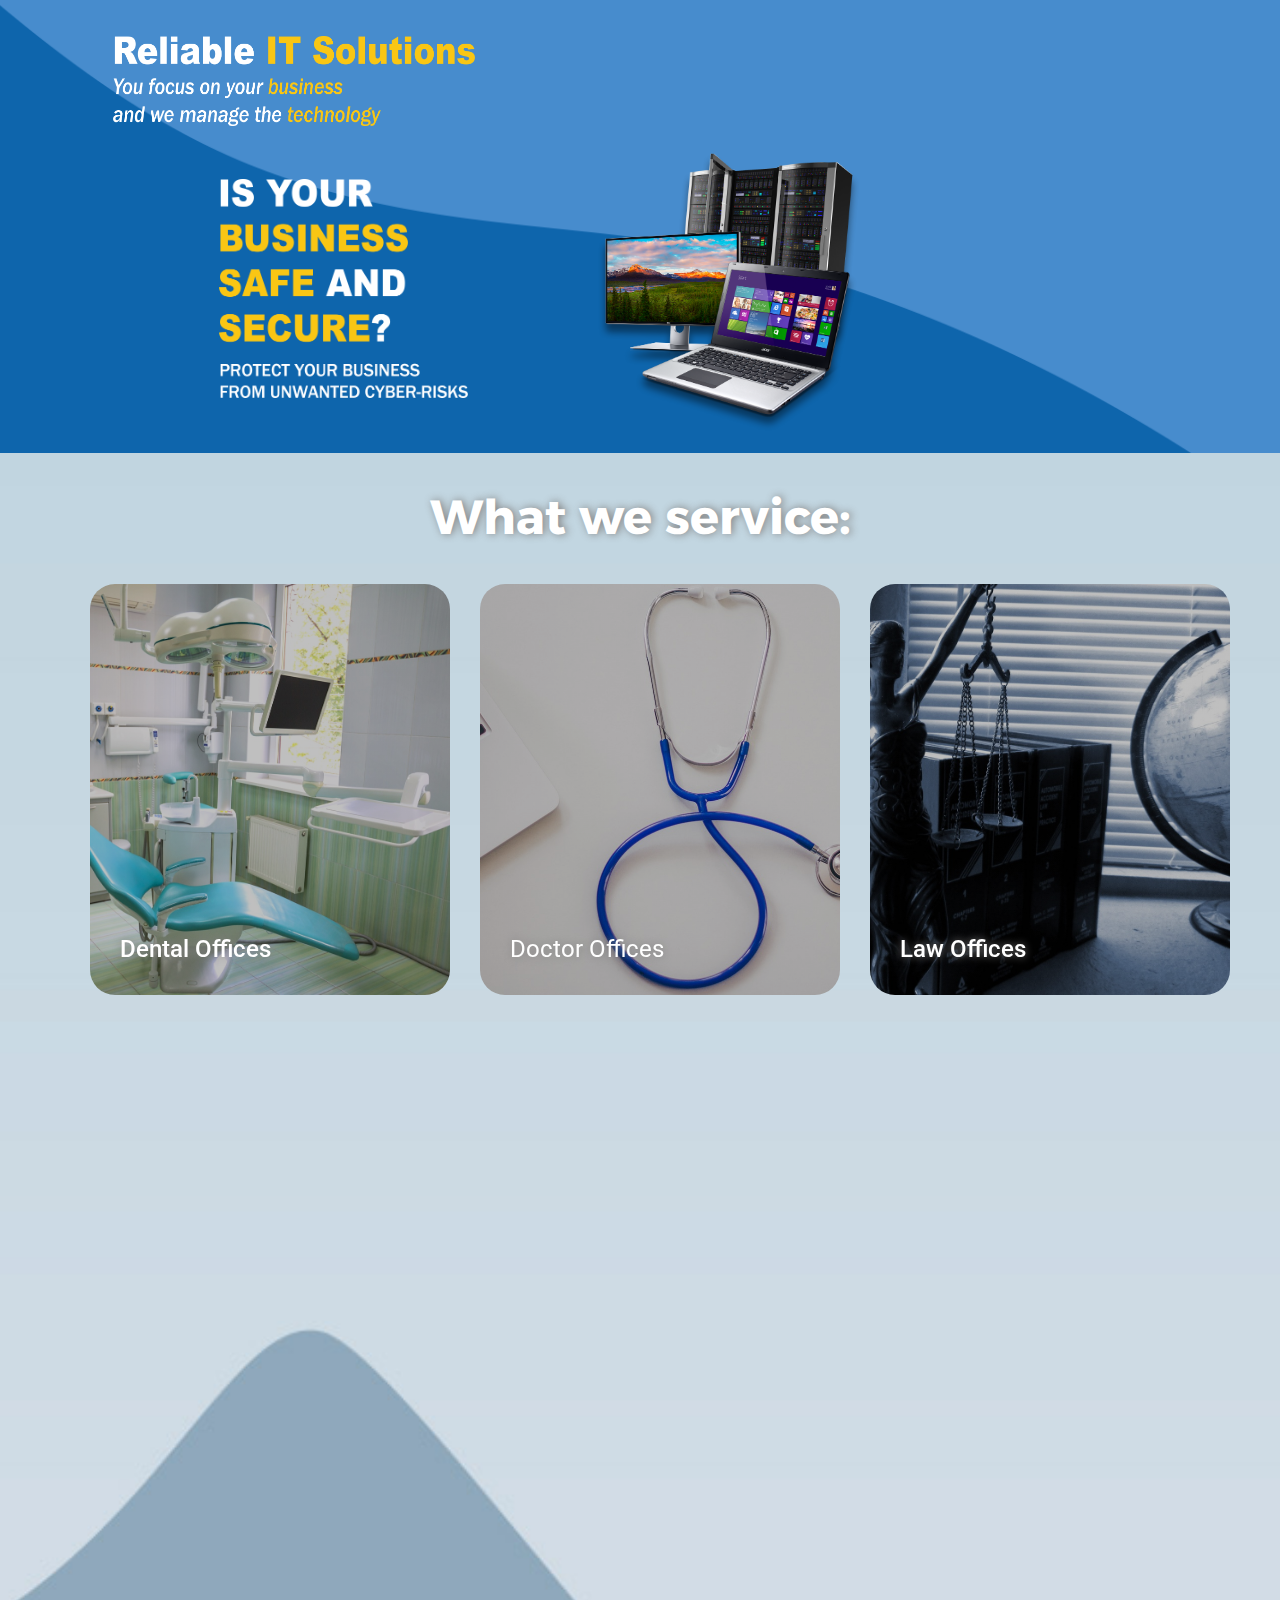
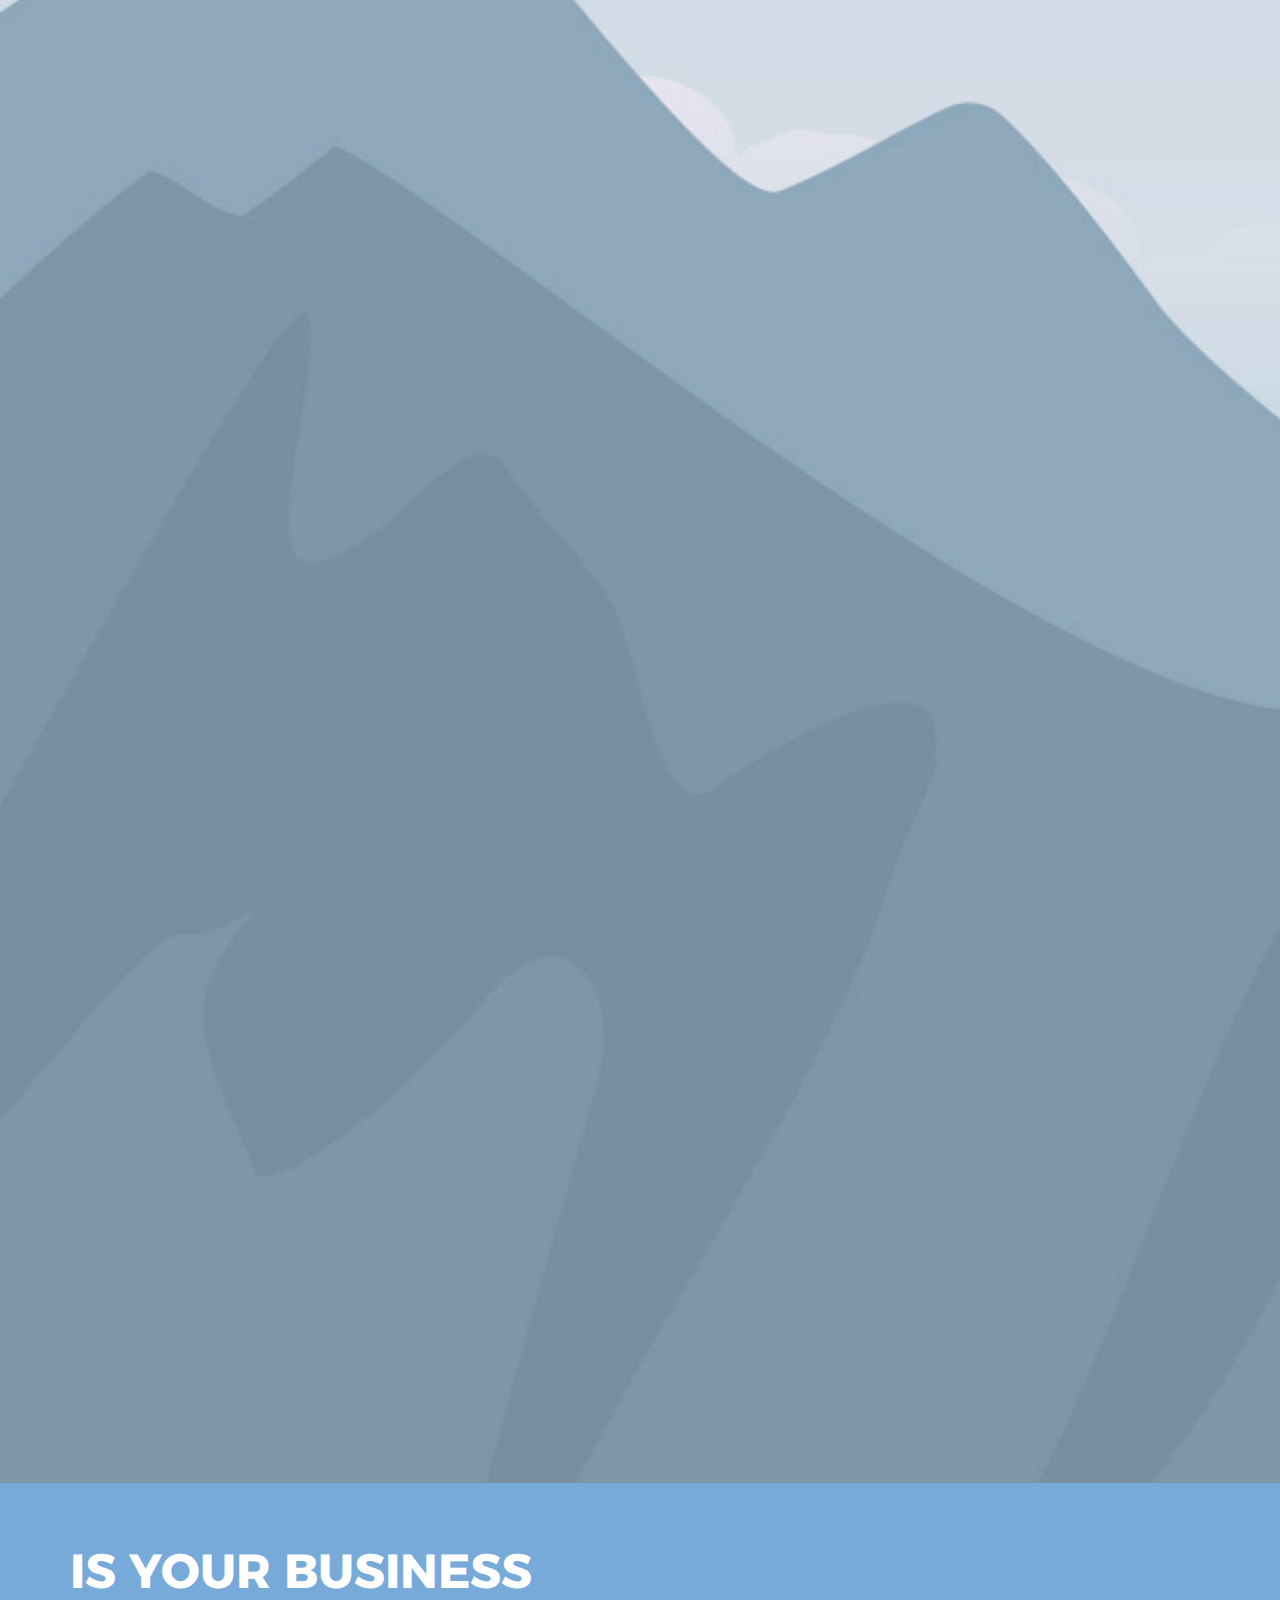
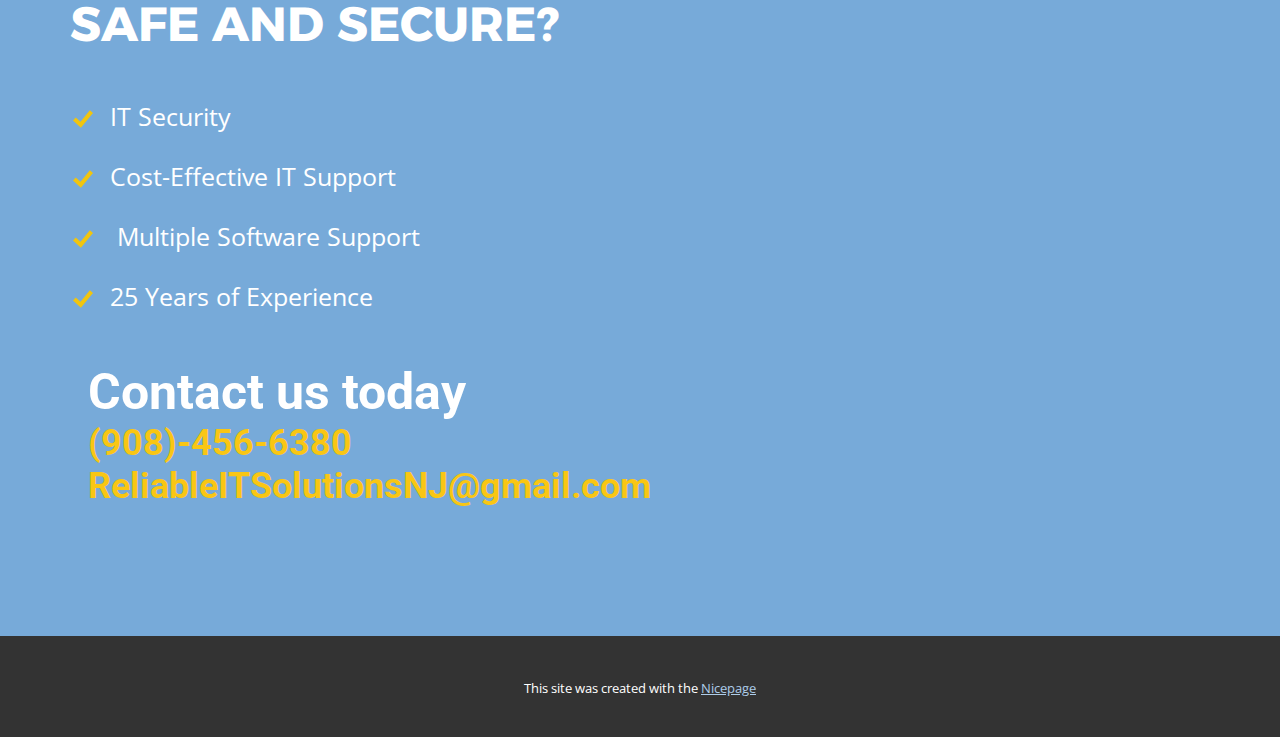
==== commit 8eaeb7a8: "Add files via upload" ====
--- a/index.html
+++ b/index.html
@@ -27,7 +27,7 @@
     <meta property="og:type" content="website">
   <meta data-intl-tel-input-cdn-path="intlTelInput/"></head>
   <body data-home-page="Page-2.html" data-home-page-title="Page 2" data-path-to-root="./" data-include-products="false" class="u-body u-xl-mode" data-lang="en">
-    <section class="u-align-center u-clearfix u-container-align-center u-custom-color-2 u-section-1" src="" id="carousel_3dba">
+    <section class="u-align-center u-clearfix u-container-align-center u-custom-color-2 u-valign-middle-xs u-section-1" src="" id="carousel_3dba">
       <div class="u-container-style u-custom-color-1 u-expanded-width u-group u-group-1" data-animation-name="flipIn" data-animation-duration="1500" data-animation-delay="0" data-animation-direction="X">
         <div class="u-container-layout u-container-layout-1">
           <img class="u-expanded-height u-expanded-width-xs u-image u-image-default u-image-1" src="images/Untitled-5.png" alt="" data-image-width="2550" data-image-height="3300">
@@ -39,95 +39,96 @@
     </section>
     <section class="u-clearfix u-image u-section-2" id="sec-1f7e">
       <div class="u-clearfix u-sheet u-sheet-1">
+        <h2 class="u-custom-font u-text u-text-default u-text-white u-text-1">What we service:</h2>
         <div class="u-repeater u-repeater-1">
           <div class="u-container-style u-image u-image-round u-list-item u-radius-25 u-repeater-item u-shading u-image-1" data-image-width="4930" data-image-height="3360" data-animation-name="customAnimationIn" data-animation-duration="1500" data-animation-delay="500">
             <div class="u-container-layout u-similar-container u-container-layout-1">
               <div class="u-border-3 u-border-white u-line u-line-horizontal u-opacity u-opacity-45 u-line-1" data-animation-name="customAnimationIn" data-animation-duration="1500" data-animation-delay="500"></div>
-              <h4 class="u-text u-text-default u-text-1" data-animation-name="customAnimationIn" data-animation-duration="1750" data-animation-delay="500">Dental Offices</h4>
+              <h4 class="u-text u-text-default u-text-2" data-animation-name="customAnimationIn" data-animation-duration="1750" data-animation-delay="500">Dental Offices</h4>
             </div>
           </div>
           <div class="u-container-style u-image u-image-round u-list-item u-radius-25 u-repeater-item u-shading u-image-2" data-image-width="1280" data-image-height="817" data-animation-name="customAnimationIn" data-animation-duration="1500" data-animation-delay="500">
             <div class="u-container-layout u-similar-container u-container-layout-2">
               <div class="u-border-3 u-border-white u-line u-line-horizontal u-opacity u-opacity-45 u-line-2" data-animation-name="customAnimationIn" data-animation-duration="1500" data-animation-delay="500"></div>
-              <h4 class="u-text u-text-default u-text-2" data-animation-name="customAnimationIn" data-animation-duration="1750" data-animation-delay="500">Doctor Offices</h4>
+              <h4 class="u-text u-text-default u-text-3" data-animation-name="customAnimationIn" data-animation-duration="1750" data-animation-delay="500">Doctor Offices</h4>
             </div>
           </div>
           <div class="u-container-style u-image u-image-round u-list-item u-radius-25 u-repeater-item u-shading u-image-3" data-image-width="1280" data-image-height="960" data-animation-name="customAnimationIn" data-animation-duration="1500" data-animation-delay="500">
             <div class="u-container-layout u-similar-container u-container-layout-3">
               <div class="u-border-3 u-border-white u-line u-line-horizontal u-opacity u-opacity-45 u-line-3" data-animation-name="customAnimationIn" data-animation-duration="1500" data-animation-delay="500"></div>
-              <h4 class="u-text u-text-default u-text-3" data-animation-name="customAnimationIn" data-animation-duration="1750" data-animation-delay="500">Law Offices</h4>
+              <h4 class="u-text u-text-default u-text-4" data-animation-name="customAnimationIn" data-animation-duration="1750" data-animation-delay="500">Law Offices</h4>
             </div>
           </div>
           <div class="u-container-style u-image u-image-round u-list-item u-radius-25 u-repeater-item u-shading u-image-4" data-image-width="1280" data-image-height="853" data-animation-name="customAnimationIn" data-animation-duration="1500" data-animation-delay="750">
             <div class="u-container-layout u-similar-container u-container-layout-4">
               <div class="u-border-3 u-border-white u-line u-line-horizontal u-opacity u-opacity-45 u-line-4" data-animation-name="customAnimationIn" data-animation-duration="1500" data-animation-delay="500"></div>
-              <h4 class="u-text u-text-default u-text-4" data-animation-name="customAnimationIn" data-animation-duration="1750" data-animation-delay="500">Schools</h4>
+              <h4 class="u-text u-text-default u-text-5" data-animation-name="customAnimationIn" data-animation-duration="1750" data-animation-delay="500">Schools</h4>
             </div>
           </div>
           <div class="u-container-style u-image u-image-round u-list-item u-radius-25 u-repeater-item u-shading u-image-5" data-image-width="5000" data-image-height="4154" data-animation-name="customAnimationIn" data-animation-duration="1500" data-animation-delay="750">
             <div class="u-container-layout u-similar-container u-container-layout-5">
               <div class="u-border-3 u-border-white u-line u-line-horizontal u-opacity u-opacity-45 u-line-5" data-animation-name="customAnimationIn" data-animation-duration="1500" data-animation-delay="500"></div>
-              <h4 class="u-text u-text-default u-text-5" data-animation-name="customAnimationIn" data-animation-duration="1750" data-animation-delay="500">On Premise and Cloud Data Centers&nbsp;</h4>
+              <h4 class="u-text u-text-default u-text-6" data-animation-name="customAnimationIn" data-animation-duration="1750" data-animation-delay="500">On Premise and Cloud Data Centers&nbsp;</h4>
             </div>
           </div>
           <div class="u-container-style u-image u-image-round u-list-item u-radius-25 u-repeater-item u-shading u-image-6" data-image-width="1536" data-image-height="806" data-animation-name="customAnimationIn" data-animation-duration="1500" data-animation-delay="750">
             <div class="u-container-layout u-similar-container u-container-layout-6">
               <div class="u-border-3 u-border-white u-line u-line-horizontal u-opacity u-opacity-45 u-line-6" data-animation-name="customAnimationIn" data-animation-duration="1500" data-animation-delay="500"></div>
-              <h4 class="u-text u-text-default u-text-6" data-animation-name="customAnimationIn" data-animation-duration="1750" data-animation-delay="500">AWS and Azure Cloud Networks</h4>
+              <h4 class="u-text u-text-default u-text-7" data-animation-name="customAnimationIn" data-animation-duration="1750" data-animation-delay="500">AWS and Azure Cloud Networks</h4>
             </div>
           </div>
           <div class="u-container-style u-image u-image-round u-list-item u-radius-25 u-repeater-item u-shading u-image-7" data-image-width="3960" data-image-height="2640" data-animation-name="customAnimationIn" data-animation-duration="1500" data-animation-delay="750">
             <div class="u-container-layout u-similar-container u-container-layout-7">
               <div class="u-border-3 u-border-white u-line u-line-horizontal u-opacity u-opacity-45 u-line-7" data-animation-name="customAnimationIn" data-animation-duration="1500" data-animation-delay="500"></div>
-              <h4 class="u-text u-text-default u-text-7" data-animation-name="customAnimationIn" data-animation-duration="1750" data-animation-delay="500">Routers And Switches Installation and Configuration </h4>
+              <h4 class="u-text u-text-default u-text-8" data-animation-name="customAnimationIn" data-animation-duration="1750" data-animation-delay="500">Routers And Switches Installation and Configuration </h4>
             </div>
           </div>
           <div class="u-container-style u-image u-image-round u-list-item u-radius-25 u-repeater-item u-shading u-image-8" data-image-width="1024" data-image-height="701" data-animation-name="customAnimationIn" data-animation-duration="1500" data-animation-delay="750">
             <div class="u-container-layout u-similar-container u-container-layout-8">
               <div class="u-border-3 u-border-white u-line u-line-horizontal u-opacity u-opacity-45 u-line-8" data-animation-name="customAnimationIn" data-animation-duration="1500" data-animation-delay="500"></div>
-              <h4 class="u-text u-text-default u-text-8" data-animation-name="customAnimationIn" data-animation-duration="1750" data-animation-delay="500">Servers Installation and Configuration&nbsp;</h4>
+              <h4 class="u-text u-text-default u-text-9" data-animation-name="customAnimationIn" data-animation-duration="1750" data-animation-delay="500">Servers Installation and Configuration&nbsp;</h4>
             </div>
           </div>
           <div class="u-container-style u-image u-image-round u-list-item u-radius-25 u-repeater-item u-shading u-image-9" data-image-width="1024" data-image-height="1024" data-animation-name="customAnimationIn" data-animation-duration="1500" data-animation-delay="750">
             <div class="u-container-layout u-similar-container u-container-layout-9">
               <div class="u-border-3 u-border-white u-line u-line-horizontal u-opacity u-opacity-45 u-line-9" data-animation-name="customAnimationIn" data-animation-duration="1500" data-animation-delay="500"></div>
-              <h4 class="u-text u-text-default u-text-9" data-animation-name="customAnimationIn" data-animation-duration="1750" data-animation-delay="500">Manage Cloud Backups </h4>
+              <h4 class="u-text u-text-default u-text-10" data-animation-name="customAnimationIn" data-animation-duration="1750" data-animation-delay="500">Manage Cloud Backups </h4>
             </div>
           </div>
           <div class="u-container-style u-image u-image-round u-list-item u-radius-25 u-repeater-item u-shading u-image-10" data-image-width="1024" data-image-height="1024" data-animation-name="customAnimationIn" data-animation-duration="1500" data-animation-delay="750">
             <div class="u-container-layout u-similar-container u-container-layout-10">
               <div class="u-border-3 u-border-white u-line u-line-horizontal u-opacity u-opacity-45 u-line-10" data-animation-name="customAnimationIn" data-animation-duration="1500" data-animation-delay="500"></div>
-              <h4 class="u-text u-text-default u-text-10" data-animation-name="customAnimationIn" data-animation-duration="1750" data-animation-delay="500">Protect your business from RansomWare</h4>
+              <h4 class="u-text u-text-default u-text-11" data-animation-name="customAnimationIn" data-animation-duration="1750" data-animation-delay="500">Protect your business from RansomWare</h4>
             </div>
           </div>
           <div class="u-container-style u-image u-image-round u-list-item u-radius-25 u-repeater-item u-shading u-image-11" data-image-width="2001" data-image-height="1501" data-animation-name="customAnimationIn" data-animation-duration="1500" data-animation-delay="750">
             <div class="u-container-layout u-similar-container u-container-layout-11">
               <div class="u-border-3 u-border-white u-line u-line-horizontal u-opacity u-opacity-45 u-line-11" data-animation-name="customAnimationIn" data-animation-duration="1500" data-animation-delay="500"></div>
-              <h4 class="u-text u-text-default u-text-11" data-animation-name="customAnimationIn" data-animation-duration="1750" data-animation-delay="500">IT SECURITY&nbsp;</h4>
+              <h4 class="u-text u-text-default u-text-12" data-animation-name="customAnimationIn" data-animation-duration="1750" data-animation-delay="500">IT SECURITY&nbsp;</h4>
             </div>
           </div>
           <div class="u-container-style u-image u-image-round u-list-item u-radius-25 u-repeater-item u-shading u-image-12" data-image-width="1024" data-image-height="683" data-animation-name="customAnimationIn" data-animation-duration="1500" data-animation-delay="750">
             <div class="u-container-layout u-similar-container u-container-layout-12">
               <div class="u-border-3 u-border-white u-line u-line-horizontal u-opacity u-opacity-45 u-line-12" data-animation-name="customAnimationIn" data-animation-duration="1500" data-animation-delay="500"></div>
-              <h4 class="u-text u-text-default u-text-12" data-animation-name="customAnimationIn" data-animation-duration="1750" data-animation-delay="500">Desktop and Laptop Support</h4>
+              <h4 class="u-text u-text-default u-text-13" data-animation-name="customAnimationIn" data-animation-duration="1750" data-animation-delay="500">Desktop and Laptop Support</h4>
             </div>
           </div>
           <div class="u-container-style u-image u-image-round u-list-item u-radius-25 u-repeater-item u-shading u-image-13" data-image-width="1000" data-image-height="665" data-animation-name="customAnimationIn" data-animation-duration="1500" data-animation-delay="750">
             <div class="u-container-layout u-similar-container u-container-layout-13">
               <div class="u-border-3 u-border-white u-line u-line-horizontal u-opacity u-opacity-45 u-line-13" data-animation-name="customAnimationIn" data-animation-duration="1500" data-animation-delay="500"></div>
-              <h4 class="u-text u-text-default u-text-13" data-animation-name="customAnimationIn" data-animation-duration="1750" data-animation-delay="500">Access Point installation and configuration&nbsp;</h4>
+              <h4 class="u-text u-text-default u-text-14" data-animation-name="customAnimationIn" data-animation-duration="1750" data-animation-delay="500">Access Point installation and configuration&nbsp;</h4>
             </div>
           </div>
           <div class="u-container-style u-image u-image-round u-list-item u-radius-25 u-repeater-item u-shading u-image-14" data-image-width="1000" data-image-height="1000" data-animation-name="customAnimationIn" data-animation-duration="1500" data-animation-delay="750">
             <div class="u-container-layout u-similar-container u-container-layout-14">
               <div class="u-border-3 u-border-white u-line u-line-horizontal u-opacity u-opacity-45 u-line-14" data-animation-name="customAnimationIn" data-animation-duration="1500" data-animation-delay="500"></div>
-              <h4 class="u-text u-text-default u-text-14" data-animation-name="customAnimationIn" data-animation-duration="1750" data-animation-delay="500">Security Camera Installation</h4>
+              <h4 class="u-text u-text-default u-text-15" data-animation-name="customAnimationIn" data-animation-duration="1750" data-animation-delay="500">Security Camera Installation</h4>
             </div>
           </div>
           <div class="u-container-style u-image u-image-round u-list-item u-radius-25 u-repeater-item u-shading u-image-15" data-image-width="2100" data-image-height="2100" data-animation-name="customAnimationIn" data-animation-duration="1500" data-animation-delay="750">
             <div class="u-container-layout u-similar-container u-container-layout-15">
               <div class="u-border-3 u-border-white u-line u-line-horizontal u-opacity u-opacity-45 u-line-15" data-animation-name="customAnimationIn" data-animation-duration="1500" data-animation-delay="500"></div>
-              <h4 class="u-text u-text-default u-text-15" data-animation-name="customAnimationIn" data-animation-duration="1750" data-animation-delay="500">SOUND SYSTEMS </h4>
+              <h4 class="u-text u-text-default u-text-16" data-animation-name="customAnimationIn" data-animation-duration="1750" data-animation-delay="500">SOUND SYSTEMS </h4>
             </div>
           </div>
         </div>
--- a/nicepage.css
+++ b/nicepage.css
@@ -43788,6 +43788,150 @@
         }
 
         
+        
+        .u-custom-color-4,
+        .u-body.u-custom-color-4,
+        section.u-custom-color-4:before,
+        .u-custom-color-4 > .u-audio-main-layout-wrapper:before,
+        .u-custom-color-4 > .u-container-layout:before,
+        .u-custom-color-4 > .u-inner-container-layout:before,
+        .u-custom-color-4.u-sidenav:before,
+        .u-container-layout.u-container-layout.u-custom-color-4:before,
+        .u-table-alt-custom-color-4 tr:nth-child(even)
+        {
+            color: #111111;
+            background-color: #e5e5e5;
+        }
+
+        .u-input.u-custom-color-4,
+        .u-field-input.u-custom-color-4,
+        .u-button-style.u-custom-color-4,
+        .u-button-style.u-custom-color-4[class*="u-border-"]
+        {
+            color: #111111 !important;
+            background-color: #e5e5e5 !important;
+        }
+
+        .u-button-style.u-custom-color-4:hover,
+        .u-button-style.u-custom-color-4[class*="u-border-"]:hover,
+        .u-button-style.u-custom-color-4:focus,
+        .u-button-style.u-custom-color-4[class*="u-border-"]:focus,
+        .u-button-style.u-button-style.u-custom-color-4:active,
+        .u-button-style.u-button-style.u-custom-color-4[class*="u-border-"]:active,
+        .u-button-style.u-button-style.u-custom-color-4.active,
+        .u-button-style.u-button-style.u-custom-color-4[class*="u-border-"].active,
+        li.active > .u-button-style.u-button-style.u-custom-color-4,
+        li.active > .u-button-style.u-button-style.u-custom-color-4[class*="u-border-"]
+        {
+            color: #111111 !important;
+            background-color: #cecece !important;
+        }
+
+        .u-hover-custom-color-4:hover,
+        .u-hover-custom-color-4[class*="u-border-"]:hover,
+        .u-hover-custom-color-4:focus,
+        .u-hover-custom-color-4[class*="u-border-"]:focus,
+        .u-active-custom-color-4.u-active.u-active,
+        .u-active-custom-color-4[class*="u-border-"].u-active.u-active,
+        a.u-button-style.u-hover-custom-color-4:hover,
+        a.u-button-style.u-hover-custom-color-4.hover,
+        a.u-button-style.u-hover-custom-color-4[class*="u-border-"]:hover,
+        a.u-button-style.u-hover-custom-color-4[class*="u-border-"].hover,
+        a.u-button-style:hover > .u-hover-custom-color-4,
+        a.u-button-style:hover > .u-hover-custom-color-4[class*="u-border-"],
+        a.u-button-style.u-hover-custom-color-4:focus,
+        a.u-button-style.u-hover-custom-color-4[class*="u-border-"]:focus,
+        a.u-button-style.u-button-style.u-active-custom-color-4:active,
+        a.u-button-style.u-button-style.u-active-custom-color-4[class*="u-border-"]:active,
+        a.u-button-style.u-button-style.u-active-custom-color-4.active,
+        a.u-button-style.u-button-style.u-active-custom-color-4[class*="u-border-"].active,
+        a.u-button-style.u-button-style.active > .u-active-custom-color-4,
+        a.u-button-style.u-button-style.active > .u-active-custom-color-4[class*="u-border-"],
+        li.active > a.u-button-style.u-button-style.u-active-custom-color-4,
+        li.active > a.u-button-style.u-button-style.u-active-custom-color-4[class*="u-border-"],
+        input.u-field-input.u-field-input.u-active-custom-color-4:checked
+        {
+            color: #111111 !important;
+            background-color: #e5e5e5 !important;
+        }
+
+        a.u-link.u-hover-custom-color-4:hover {
+            color: #e5e5e5 !important;
+        }
+
+        
+        
+        .u-custom-color-5,
+        .u-body.u-custom-color-5,
+        section.u-custom-color-5:before,
+        .u-custom-color-5 > .u-audio-main-layout-wrapper:before,
+        .u-custom-color-5 > .u-container-layout:before,
+        .u-custom-color-5 > .u-inner-container-layout:before,
+        .u-custom-color-5.u-sidenav:before,
+        .u-container-layout.u-container-layout.u-custom-color-5:before,
+        .u-table-alt-custom-color-5 tr:nth-child(even)
+        {
+            color: #ffffff;
+            background-color: #7f96a6;
+        }
+
+        .u-input.u-custom-color-5,
+        .u-field-input.u-custom-color-5,
+        .u-button-style.u-custom-color-5,
+        .u-button-style.u-custom-color-5[class*="u-border-"]
+        {
+            color: #ffffff !important;
+            background-color: #7f96a6 !important;
+        }
+
+        .u-button-style.u-custom-color-5:hover,
+        .u-button-style.u-custom-color-5[class*="u-border-"]:hover,
+        .u-button-style.u-custom-color-5:focus,
+        .u-button-style.u-custom-color-5[class*="u-border-"]:focus,
+        .u-button-style.u-button-style.u-custom-color-5:active,
+        .u-button-style.u-button-style.u-custom-color-5[class*="u-border-"]:active,
+        .u-button-style.u-button-style.u-custom-color-5.active,
+        .u-button-style.u-button-style.u-custom-color-5[class*="u-border-"].active,
+        li.active > .u-button-style.u-button-style.u-custom-color-5,
+        li.active > .u-button-style.u-button-style.u-custom-color-5[class*="u-border-"]
+        {
+            color: #ffffff !important;
+            background-color: #6e889a !important;
+        }
+
+        .u-hover-custom-color-5:hover,
+        .u-hover-custom-color-5[class*="u-border-"]:hover,
+        .u-hover-custom-color-5:focus,
+        .u-hover-custom-color-5[class*="u-border-"]:focus,
+        .u-active-custom-color-5.u-active.u-active,
+        .u-active-custom-color-5[class*="u-border-"].u-active.u-active,
+        a.u-button-style.u-hover-custom-color-5:hover,
+        a.u-button-style.u-hover-custom-color-5.hover,
+        a.u-button-style.u-hover-custom-color-5[class*="u-border-"]:hover,
+        a.u-button-style.u-hover-custom-color-5[class*="u-border-"].hover,
+        a.u-button-style:hover > .u-hover-custom-color-5,
+        a.u-button-style:hover > .u-hover-custom-color-5[class*="u-border-"],
+        a.u-button-style.u-hover-custom-color-5:focus,
+        a.u-button-style.u-hover-custom-color-5[class*="u-border-"]:focus,
+        a.u-button-style.u-button-style.u-active-custom-color-5:active,
+        a.u-button-style.u-button-style.u-active-custom-color-5[class*="u-border-"]:active,
+        a.u-button-style.u-button-style.u-active-custom-color-5.active,
+        a.u-button-style.u-button-style.u-active-custom-color-5[class*="u-border-"].active,
+        a.u-button-style.u-button-style.active > .u-active-custom-color-5,
+        a.u-button-style.u-button-style.active > .u-active-custom-color-5[class*="u-border-"],
+        li.active > a.u-button-style.u-button-style.u-active-custom-color-5,
+        li.active > a.u-button-style.u-button-style.u-active-custom-color-5[class*="u-border-"],
+        input.u-field-input.u-field-input.u-active-custom-color-5:checked
+        {
+            color: #ffffff !important;
+            background-color: #7f96a6 !important;
+        }
+
+        a.u-link.u-hover-custom-color-5:hover {
+            color: #7f96a6 !important;
+        }
+
+        
 
         
         .u-border-custom-color-1,
@@ -43940,6 +44084,108 @@
         .u-link.u-border-custom-color-3[class*="u-border-"]:hover
         {
             border-color: #ecb906 !important;
+        }
+        
+        
+        .u-border-custom-color-4,
+        .u-border-custom-color-4.u-input,
+        .u-border-custom-color-4.u-field-input.u-field-input,
+        .u-separator-custom-color-4:after
+        {
+            border-color: #e5e5e5;
+            stroke: #e5e5e5;
+        }
+
+        .u-button-style.u-border-custom-color-4
+        {
+            border-color: #e5e5e5 !important;
+            color: #e5e5e5 !important;
+            background-color: transparent !important;
+        }
+
+        .u-button-style.u-border-custom-color-4:hover,
+        .u-button-style.u-border-custom-color-4:focus
+        {
+            border-color: transparent !important;
+            color: #cecece !important;
+            background-color: transparent !important;
+        }
+
+        .u-border-hover-custom-color-4:hover,
+        .u-border-hover-custom-color-4:focus,
+        .u-border-active-custom-color-4.u-active.u-active,
+        a.u-button-style.u-border-hover-custom-color-4:hover,
+        a.u-button-style:hover > .u-border-hover-custom-color-4,
+        a.u-button-style.u-border-hover-custom-color-4:focus,
+        a.u-button-style.u-button-style.u-border-active-custom-color-4:active,
+        a.u-button-style.u-button-style.u-border-active-custom-color-4.active,
+        a.u-button-style.u-button-style.active > .u-border-active-custom-color-4,
+        li.active > a.u-button-style.u-button-style.u-border-active-custom-color-4,
+        input.u-field-input.u-field-input.u-border-active-custom-color-4:checked
+        {
+            color: #e5e5e5 !important;
+            border-color: #e5e5e5 !important;
+        }
+
+        .u-link.u-border-custom-color-4[class*="u-border-"]
+        {
+            border-color: #e5e5e5 !important;
+        }
+
+        .u-link.u-border-custom-color-4[class*="u-border-"]:hover
+        {
+            border-color: #cecece !important;
+        }
+        
+        
+        .u-border-custom-color-5,
+        .u-border-custom-color-5.u-input,
+        .u-border-custom-color-5.u-field-input.u-field-input,
+        .u-separator-custom-color-5:after
+        {
+            border-color: #7f96a6;
+            stroke: #7f96a6;
+        }
+
+        .u-button-style.u-border-custom-color-5
+        {
+            border-color: #7f96a6 !important;
+            color: #7f96a6 !important;
+            background-color: transparent !important;
+        }
+
+        .u-button-style.u-border-custom-color-5:hover,
+        .u-button-style.u-border-custom-color-5:focus
+        {
+            border-color: transparent !important;
+            color: #6e889a !important;
+            background-color: transparent !important;
+        }
+
+        .u-border-hover-custom-color-5:hover,
+        .u-border-hover-custom-color-5:focus,
+        .u-border-active-custom-color-5.u-active.u-active,
+        a.u-button-style.u-border-hover-custom-color-5:hover,
+        a.u-button-style:hover > .u-border-hover-custom-color-5,
+        a.u-button-style.u-border-hover-custom-color-5:focus,
+        a.u-button-style.u-button-style.u-border-active-custom-color-5:active,
+        a.u-button-style.u-button-style.u-border-active-custom-color-5.active,
+        a.u-button-style.u-button-style.active > .u-border-active-custom-color-5,
+        li.active > a.u-button-style.u-button-style.u-border-active-custom-color-5,
+        input.u-field-input.u-field-input.u-border-active-custom-color-5:checked
+        {
+            color: #7f96a6 !important;
+            border-color: #7f96a6 !important;
+        }
+
+        .u-link.u-border-custom-color-5[class*="u-border-"]
+        {
+            border-color: #7f96a6 !important;
+        }
+
+        .u-link.u-border-custom-color-5[class*="u-border-"]:hover
+        {
+            border-color: #6e889a !important;
         }
         
 
@@ -44181,6 +44427,166 @@
         a.u-link.u-text-hover-custom-color-3:hover
         {
             color: #f9c614 !important;
+        }
+        
+        
+        .u-text-custom-color-4,
+        .u-input.u-text-custom-color-4,
+        .u-input.u-text-custom-color-4[class*="u-border-"],
+        li.active > a.u-button-style.u-text-custom-color-4,
+        li.active > a.u-button-style.u-text-custom-color-4[class*="u-border-"],
+        a.u-button-style.u-text-custom-color-4,
+        a.u-button-style.u-text-custom-color-4[class*="u-border-"]
+        {
+            color: #e5e5e5 !important;
+            
+            
+            
+        }
+
+        a.u-button-style.u-text-custom-color-4:hover,
+        a.u-button-style.u-text-custom-color-4[class*="u-border-"]:hover,
+        a.u-button-style.u-text-custom-color-4:focus,
+        a.u-button-style.u-text-custom-color-4[class*="u-border-"]:focus,
+        a.u-button-style.u-button-style.u-text-custom-color-4:active,
+        a.u-button-style.u-button-style.u-text-custom-color-4[class*="u-border-"]:active,
+        a.u-button-style.u-button-style.u-text-custom-color-4.active,
+        a.u-button-style.u-button-style.u-text-custom-color-4[class*="u-border-"].active
+        {
+            color: #cecece !important;
+        }
+
+        /* hover */
+        a.u-button-style:hover > .u-text-hover-custom-color-4,
+        a.u-button-style:hover > .u-text-hover-custom-color-4[class*="u-border-"],
+        a.u-button-style.u-button-style.u-text-hover-custom-color-4:hover,
+        a.u-button-style.u-button-style.u-text-hover-custom-color-4[class*="u-border-"]:hover,
+        a.u-button-style.u-button-style.u-button-style.u-text-hover-custom-color-4.active,
+        a.u-button-style.u-button-style.u-button-style.u-text-hover-custom-color-4[class*="u-border-"].active,
+        a.u-button-style.u-button-style.u-button-style.u-text-hover-custom-color-4:active,
+        a.u-button-style.u-button-style.u-button-style.u-text-hover-custom-color-4[class*="u-border-"]:active,
+        a.u-button-style.u-button-style.u-text-hover-custom-color-4:focus,
+        a.u-button-style.u-button-style.u-text-hover-custom-color-4[class*="u-border-"]:focus,
+        /* active */
+        a.u-button-style.u-button-style.u-button-style.u-button-style.u-text-active-custom-color-4:active,
+        a.u-button-style.u-button-style.u-button-style.u-button-style.u-text-active-custom-color-4[class*="u-border-"]:active,
+        a.u-button-style.u-button-style.u-button-style.u-button-style.u-text-active-custom-color-4.active,
+        a.u-button-style.u-button-style.u-button-style.u-button-style.u-text-active-custom-color-4[class*="u-border-"].active,
+        a.u-button-style.u-button-style.active > .u-text-active-custom-color-4,
+        a.u-button-style.u-button-style.active > .u-text-active-custom-color-4[class*="u-border-"],
+        :not(.level-2) > .u-nav > .u-nav-item > a.u-nav-link.u-text-hover-custom-color-4:hover,
+        :not(.level-2) > .u-nav > .u-nav-item > a.u-nav-link.u-nav-link.u-text-active-custom-color-4.active,
+        .u-text-hover-custom-color-4.u-language-url:hover,
+        .u-text-hover-custom-color-4 .u-language-url:hover,
+        .u-text-hover-custom-color-4.u-carousel-control:hover,
+        .u-text-hover-custom-color-4.u-gallery-nav:hover,
+        .u-popupmenu-items.u-text-hover-custom-color-4 .u-nav-link:hover,
+        .u-popupmenu-items.u-popupmenu-items.u-text-active-custom-color-4 .u-nav-link.active,
+        .u-calendar-time-list .u-calendar-time-slot.u-text-hover-custom-color-4:hover,
+        .u-calendar-time-list .u-calendar-time-slot.u-text-active-custom-color-4.u-active
+        {
+            color: #e5e5e5 !important;
+        }
+
+        .u-text-custom-color-4 .u-svg-link,
+        .u-text-hover-custom-color-4:hover .u-svg-link,
+        .u-text-hover-custom-color-4:focus .u-svg-link,
+        .u-text-active-custom-color-4:active .u-svg-link.u-svg-link,
+        .u-button-style:hover > .u-text-hover-custom-color-4 .u-svg-link,
+        .u-button-style.u-button-style:active > .u-text-active-custom-color-4 .u-svg-link,
+        .u-button-style.u-button-style.active > .u-text-active-custom-color-4 .u-svg-link
+        {
+            fill: #e5e5e5;
+        }
+
+        .u-link.u-text-custom-color-4:hover
+        {
+            color: #cecece !important;
+        }
+
+        a.u-link.u-text-hover-custom-color-4:hover
+        {
+            color: #e5e5e5 !important;
+        }
+        
+        
+        .u-text-custom-color-5,
+        .u-input.u-text-custom-color-5,
+        .u-input.u-text-custom-color-5[class*="u-border-"],
+        li.active > a.u-button-style.u-text-custom-color-5,
+        li.active > a.u-button-style.u-text-custom-color-5[class*="u-border-"],
+        a.u-button-style.u-text-custom-color-5,
+        a.u-button-style.u-text-custom-color-5[class*="u-border-"]
+        {
+            color: #7f96a6 !important;
+            
+            
+            
+        }
+
+        a.u-button-style.u-text-custom-color-5:hover,
+        a.u-button-style.u-text-custom-color-5[class*="u-border-"]:hover,
+        a.u-button-style.u-text-custom-color-5:focus,
+        a.u-button-style.u-text-custom-color-5[class*="u-border-"]:focus,
+        a.u-button-style.u-button-style.u-text-custom-color-5:active,
+        a.u-button-style.u-button-style.u-text-custom-color-5[class*="u-border-"]:active,
+        a.u-button-style.u-button-style.u-text-custom-color-5.active,
+        a.u-button-style.u-button-style.u-text-custom-color-5[class*="u-border-"].active
+        {
+            color: #6e889a !important;
+        }
+
+        /* hover */
+        a.u-button-style:hover > .u-text-hover-custom-color-5,
+        a.u-button-style:hover > .u-text-hover-custom-color-5[class*="u-border-"],
+        a.u-button-style.u-button-style.u-text-hover-custom-color-5:hover,
+        a.u-button-style.u-button-style.u-text-hover-custom-color-5[class*="u-border-"]:hover,
+        a.u-button-style.u-button-style.u-button-style.u-text-hover-custom-color-5.active,
+        a.u-button-style.u-button-style.u-button-style.u-text-hover-custom-color-5[class*="u-border-"].active,
+        a.u-button-style.u-button-style.u-button-style.u-text-hover-custom-color-5:active,
+        a.u-button-style.u-button-style.u-button-style.u-text-hover-custom-color-5[class*="u-border-"]:active,
+        a.u-button-style.u-button-style.u-text-hover-custom-color-5:focus,
+        a.u-button-style.u-button-style.u-text-hover-custom-color-5[class*="u-border-"]:focus,
+        /* active */
+        a.u-button-style.u-button-style.u-button-style.u-button-style.u-text-active-custom-color-5:active,
+        a.u-button-style.u-button-style.u-button-style.u-button-style.u-text-active-custom-color-5[class*="u-border-"]:active,
+        a.u-button-style.u-button-style.u-button-style.u-button-style.u-text-active-custom-color-5.active,
+        a.u-button-style.u-button-style.u-button-style.u-button-style.u-text-active-custom-color-5[class*="u-border-"].active,
+        a.u-button-style.u-button-style.active > .u-text-active-custom-color-5,
+        a.u-button-style.u-button-style.active > .u-text-active-custom-color-5[class*="u-border-"],
+        :not(.level-2) > .u-nav > .u-nav-item > a.u-nav-link.u-text-hover-custom-color-5:hover,
+        :not(.level-2) > .u-nav > .u-nav-item > a.u-nav-link.u-nav-link.u-text-active-custom-color-5.active,
+        .u-text-hover-custom-color-5.u-language-url:hover,
+        .u-text-hover-custom-color-5 .u-language-url:hover,
+        .u-text-hover-custom-color-5.u-carousel-control:hover,
+        .u-text-hover-custom-color-5.u-gallery-nav:hover,
+        .u-popupmenu-items.u-text-hover-custom-color-5 .u-nav-link:hover,
+        .u-popupmenu-items.u-popupmenu-items.u-text-active-custom-color-5 .u-nav-link.active,
+        .u-calendar-time-list .u-calendar-time-slot.u-text-hover-custom-color-5:hover,
+        .u-calendar-time-list .u-calendar-time-slot.u-text-active-custom-color-5.u-active
+        {
+            color: #7f96a6 !important;
+        }
+
+        .u-text-custom-color-5 .u-svg-link,
+        .u-text-hover-custom-color-5:hover .u-svg-link,
+        .u-text-hover-custom-color-5:focus .u-svg-link,
+        .u-text-active-custom-color-5:active .u-svg-link.u-svg-link,
+        .u-button-style:hover > .u-text-hover-custom-color-5 .u-svg-link,
+        .u-button-style.u-button-style:active > .u-text-active-custom-color-5 .u-svg-link,
+        .u-button-style.u-button-style.active > .u-text-active-custom-color-5 .u-svg-link
+        {
+            fill: #7f96a6;
+        }
+
+        .u-link.u-text-custom-color-5:hover
+        {
+            color: #6e889a !important;
+        }
+
+        a.u-link.u-text-hover-custom-color-5:hover
+        {
+            color: #7f96a6 !important;
         }
 
         .u-body
@@ -44740,25 +45146,25 @@
         /** color-rules **/
 
         /** alt-color-rules **/
-        .u-custom-color-1 a,.u-custom-color-2 a,.u-body-color a,.u-palette-1-base a,.u-palette-1-dark-3 a,.u-palette-1-dark-2 a,.u-palette-1-dark-1 a,.u-palette-1 a,.u-palette-1-light-1 a,.u-palette-2-base a,.u-palette-2-dark-3 a,.u-palette-2-dark-2 a,.u-palette-2-dark-1 a,.u-palette-2 a,.u-palette-2-light-1 a,.u-palette-3-dark-3 a,.u-palette-3-dark-2 a,.u-palette-3-dark-1 a,.u-palette-4-base a,.u-palette-4-dark-3 a,.u-palette-4-dark-2 a,.u-palette-4-dark-1 a,.u-palette-5-dark-3 a,.u-palette-5-dark-2 a,.u-palette-5-dark-1 a,.u-grey-40 a,.u-grey-30 a,.u-grey-90 a,.u-grey-80 a,.u-grey-75 a,.u-black a,.u-grey-70 a,.u-grey-60 a,.u-grey-50 a,.u-grey-dark-3 a,.u-grey-dark-2 a,.u-grey-dark-1 a,.u-grey a,.u-shading a,.u-overlap-contrast .u-header a:not(.u-nav-link):not(.u-btn)
+        .u-custom-color-1 a,.u-custom-color-2 a,.u-custom-color-5 a,.u-body-color a,.u-palette-1-base a,.u-palette-1-dark-3 a,.u-palette-1-dark-2 a,.u-palette-1-dark-1 a,.u-palette-1 a,.u-palette-1-light-1 a,.u-palette-2-base a,.u-palette-2-dark-3 a,.u-palette-2-dark-2 a,.u-palette-2-dark-1 a,.u-palette-2 a,.u-palette-2-light-1 a,.u-palette-3-dark-3 a,.u-palette-3-dark-2 a,.u-palette-3-dark-1 a,.u-palette-4-base a,.u-palette-4-dark-3 a,.u-palette-4-dark-2 a,.u-palette-4-dark-1 a,.u-palette-5-dark-3 a,.u-palette-5-dark-2 a,.u-palette-5-dark-1 a,.u-grey-40 a,.u-grey-30 a,.u-grey-90 a,.u-grey-80 a,.u-grey-75 a,.u-black a,.u-grey-70 a,.u-grey-60 a,.u-grey-50 a,.u-grey-dark-3 a,.u-grey-dark-2 a,.u-grey-dark-1 a,.u-grey a,.u-shading a,.u-overlap-contrast .u-header a:not(.u-nav-link):not(.u-btn)
         {
         color: #adcce9;
         }
-        .u-custom-color-1 a:hover,.u-custom-color-2 a:hover,.u-body-color a:hover,.u-palette-1-base a:hover,.u-palette-1-dark-3 a:hover,.u-palette-1-dark-2 a:hover,.u-palette-1-dark-1 a:hover,.u-palette-1 a:hover,.u-palette-1-light-1 a:hover,.u-palette-2-base a:hover,.u-palette-2-dark-3 a:hover,.u-palette-2-dark-2 a:hover,.u-palette-2-dark-1 a:hover,.u-palette-2 a:hover,.u-palette-2-light-1 a:hover,.u-palette-3-dark-3 a:hover,.u-palette-3-dark-2 a:hover,.u-palette-3-dark-1 a:hover,.u-palette-4-base a:hover,.u-palette-4-dark-3 a:hover,.u-palette-4-dark-2 a:hover,.u-palette-4-dark-1 a:hover,.u-palette-5-dark-3 a:hover,.u-palette-5-dark-2 a:hover,.u-palette-5-dark-1 a:hover,.u-grey-40 a:hover,.u-grey-30 a:hover,.u-grey-90 a:hover,.u-grey-80 a:hover,.u-grey-75 a:hover,.u-black a:hover,.u-grey-70 a:hover,.u-grey-60 a:hover,.u-grey-50 a:hover,.u-grey-dark-3 a:hover,.u-grey-dark-2 a:hover,.u-grey-dark-1 a:hover,.u-grey a:hover
+        .u-custom-color-1 a:hover,.u-custom-color-2 a:hover,.u-custom-color-5 a:hover,.u-body-color a:hover,.u-palette-1-base a:hover,.u-palette-1-dark-3 a:hover,.u-palette-1-dark-2 a:hover,.u-palette-1-dark-1 a:hover,.u-palette-1 a:hover,.u-palette-1-light-1 a:hover,.u-palette-2-base a:hover,.u-palette-2-dark-3 a:hover,.u-palette-2-dark-2 a:hover,.u-palette-2-dark-1 a:hover,.u-palette-2 a:hover,.u-palette-2-light-1 a:hover,.u-palette-3-dark-3 a:hover,.u-palette-3-dark-2 a:hover,.u-palette-3-dark-1 a:hover,.u-palette-4-base a:hover,.u-palette-4-dark-3 a:hover,.u-palette-4-dark-2 a:hover,.u-palette-4-dark-1 a:hover,.u-palette-5-dark-3 a:hover,.u-palette-5-dark-2 a:hover,.u-palette-5-dark-1 a:hover,.u-grey-40 a:hover,.u-grey-30 a:hover,.u-grey-90 a:hover,.u-grey-80 a:hover,.u-grey-75 a:hover,.u-black a:hover,.u-grey-70 a:hover,.u-grey-60 a:hover,.u-grey-50 a:hover,.u-grey-dark-3 a:hover,.u-grey-dark-2 a:hover,.u-grey-dark-1 a:hover,.u-grey a:hover
         {
         color: #a1a1a1;
         }
-        .u-custom-color-1 .u-btn,.u-custom-color-2 .u-btn,.u-body-color .u-btn,.u-palette-1-base .u-btn,.u-palette-1-dark-3 .u-btn,.u-palette-1-dark-2 .u-btn,.u-palette-1-dark-1 .u-btn,.u-palette-1 .u-btn,.u-palette-1-light-1 .u-btn,.u-palette-2-base .u-btn,.u-palette-2-dark-3 .u-btn,.u-palette-2-dark-2 .u-btn,.u-palette-2-dark-1 .u-btn,.u-palette-2 .u-btn,.u-palette-2-light-1 .u-btn,.u-palette-3-dark-3 .u-btn,.u-palette-3-dark-2 .u-btn,.u-palette-3-dark-1 .u-btn,.u-palette-4-base .u-btn,.u-palette-4-dark-3 .u-btn,.u-palette-4-dark-2 .u-btn,.u-palette-4-dark-1 .u-btn,.u-palette-5-dark-3 .u-btn,.u-palette-5-dark-2 .u-btn,.u-palette-5-dark-1 .u-btn,.u-grey-40 .u-btn,.u-grey-30 .u-btn,.u-grey-90 .u-btn,.u-grey-80 .u-btn,.u-grey-75 .u-btn,.u-black .u-btn,.u-grey-70 .u-btn,.u-grey-60 .u-btn,.u-grey-50 .u-btn,.u-grey-dark-3 .u-btn,.u-grey-dark-2 .u-btn,.u-grey-dark-1 .u-btn,.u-grey .u-btn,.u-shading .u-btn,.u-overlap-contrast .u-header .u-btn
+        .u-custom-color-1 .u-btn,.u-custom-color-2 .u-btn,.u-custom-color-5 .u-btn,.u-body-color .u-btn,.u-palette-1-base .u-btn,.u-palette-1-dark-3 .u-btn,.u-palette-1-dark-2 .u-btn,.u-palette-1-dark-1 .u-btn,.u-palette-1 .u-btn,.u-palette-1-light-1 .u-btn,.u-palette-2-base .u-btn,.u-palette-2-dark-3 .u-btn,.u-palette-2-dark-2 .u-btn,.u-palette-2-dark-1 .u-btn,.u-palette-2 .u-btn,.u-palette-2-light-1 .u-btn,.u-palette-3-dark-3 .u-btn,.u-palette-3-dark-2 .u-btn,.u-palette-3-dark-1 .u-btn,.u-palette-4-base .u-btn,.u-palette-4-dark-3 .u-btn,.u-palette-4-dark-2 .u-btn,.u-palette-4-dark-1 .u-btn,.u-palette-5-dark-3 .u-btn,.u-palette-5-dark-2 .u-btn,.u-palette-5-dark-1 .u-btn,.u-grey-40 .u-btn,.u-grey-30 .u-btn,.u-grey-90 .u-btn,.u-grey-80 .u-btn,.u-grey-75 .u-btn,.u-black .u-btn,.u-grey-70 .u-btn,.u-grey-60 .u-btn,.u-grey-50 .u-btn,.u-grey-dark-3 .u-btn,.u-grey-dark-2 .u-btn,.u-grey-dark-1 .u-btn,.u-grey .u-btn,.u-shading .u-btn,.u-overlap-contrast .u-header .u-btn
         {
         background-color: #adcce9;
         color: #000000;
         }
-        .u-custom-color-1 .u-btn:hover,.u-custom-color-2 .u-btn:hover,.u-body-color .u-btn:hover,.u-palette-1-base .u-btn:hover,.u-palette-1-dark-3 .u-btn:hover,.u-palette-1-dark-2 .u-btn:hover,.u-palette-1-dark-1 .u-btn:hover,.u-palette-1 .u-btn:hover,.u-palette-1-light-1 .u-btn:hover,.u-palette-2-base .u-btn:hover,.u-palette-2-dark-3 .u-btn:hover,.u-palette-2-dark-2 .u-btn:hover,.u-palette-2-dark-1 .u-btn:hover,.u-palette-2 .u-btn:hover,.u-palette-2-light-1 .u-btn:hover,.u-palette-3-dark-3 .u-btn:hover,.u-palette-3-dark-2 .u-btn:hover,.u-palette-3-dark-1 .u-btn:hover,.u-palette-4-base .u-btn:hover,.u-palette-4-dark-3 .u-btn:hover,.u-palette-4-dark-2 .u-btn:hover,.u-palette-4-dark-1 .u-btn:hover,.u-palette-5-dark-3 .u-btn:hover,.u-palette-5-dark-2 .u-btn:hover,.u-palette-5-dark-1 .u-btn:hover,.u-grey-40 .u-btn:hover,.u-grey-30 .u-btn:hover,.u-grey-90 .u-btn:hover,.u-grey-80 .u-btn:hover,.u-grey-75 .u-btn:hover,.u-black .u-btn:hover,.u-grey-70 .u-btn:hover,.u-grey-60 .u-btn:hover,.u-grey-50 .u-btn:hover,.u-grey-dark-3 .u-btn:hover,.u-grey-dark-2 .u-btn:hover,.u-grey-dark-1 .u-btn:hover,.u-grey .u-btn:hover,.u-shading .u-btn:hover,.u-overlap-contrast .u-header .u-btn:hover
+        .u-custom-color-1 .u-btn:hover,.u-custom-color-2 .u-btn:hover,.u-custom-color-5 .u-btn:hover,.u-body-color .u-btn:hover,.u-palette-1-base .u-btn:hover,.u-palette-1-dark-3 .u-btn:hover,.u-palette-1-dark-2 .u-btn:hover,.u-palette-1-dark-1 .u-btn:hover,.u-palette-1 .u-btn:hover,.u-palette-1-light-1 .u-btn:hover,.u-palette-2-base .u-btn:hover,.u-palette-2-dark-3 .u-btn:hover,.u-palette-2-dark-2 .u-btn:hover,.u-palette-2-dark-1 .u-btn:hover,.u-palette-2 .u-btn:hover,.u-palette-2-light-1 .u-btn:hover,.u-palette-3-dark-3 .u-btn:hover,.u-palette-3-dark-2 .u-btn:hover,.u-palette-3-dark-1 .u-btn:hover,.u-palette-4-base .u-btn:hover,.u-palette-4-dark-3 .u-btn:hover,.u-palette-4-dark-2 .u-btn:hover,.u-palette-4-dark-1 .u-btn:hover,.u-palette-5-dark-3 .u-btn:hover,.u-palette-5-dark-2 .u-btn:hover,.u-palette-5-dark-1 .u-btn:hover,.u-grey-40 .u-btn:hover,.u-grey-30 .u-btn:hover,.u-grey-90 .u-btn:hover,.u-grey-80 .u-btn:hover,.u-grey-75 .u-btn:hover,.u-black .u-btn:hover,.u-grey-70 .u-btn:hover,.u-grey-60 .u-btn:hover,.u-grey-50 .u-btn:hover,.u-grey-dark-3 .u-btn:hover,.u-grey-dark-2 .u-btn:hover,.u-grey-dark-1 .u-btn:hover,.u-grey .u-btn:hover,.u-shading .u-btn:hover,.u-overlap-contrast .u-header .u-btn:hover
         {
         background-color: #8db8e0;
         color: #ffffff;
         }
-        .u-custom-color-1 .u-btn:active,.u-custom-color-2 .u-btn:active,.u-body-color .u-btn:active,.u-palette-1-base .u-btn:active,.u-palette-1-dark-3 .u-btn:active,.u-palette-1-dark-2 .u-btn:active,.u-palette-1-dark-1 .u-btn:active,.u-palette-1 .u-btn:active,.u-palette-1-light-1 .u-btn:active,.u-palette-2-base .u-btn:active,.u-palette-2-dark-3 .u-btn:active,.u-palette-2-dark-2 .u-btn:active,.u-palette-2-dark-1 .u-btn:active,.u-palette-2 .u-btn:active,.u-palette-2-light-1 .u-btn:active,.u-palette-3-dark-3 .u-btn:active,.u-palette-3-dark-2 .u-btn:active,.u-palette-3-dark-1 .u-btn:active,.u-palette-4-base .u-btn:active,.u-palette-4-dark-3 .u-btn:active,.u-palette-4-dark-2 .u-btn:active,.u-palette-4-dark-1 .u-btn:active,.u-palette-5-dark-3 .u-btn:active,.u-palette-5-dark-2 .u-btn:active,.u-palette-5-dark-1 .u-btn:active,.u-grey-40 .u-btn:active,.u-grey-30 .u-btn:active,.u-grey-90 .u-btn:active,.u-grey-80 .u-btn:active,.u-grey-75 .u-btn:active,.u-black .u-btn:active,.u-grey-70 .u-btn:active,.u-grey-60 .u-btn:active,.u-grey-50 .u-btn:active,.u-grey-dark-3 .u-btn:active,.u-grey-dark-2 .u-btn:active,.u-grey-dark-1 .u-btn:active,.u-grey .u-btn:active,.u-shading .u-btn:active,.u-overlap-contrast .u-header .u-btn:active
+        .u-custom-color-1 .u-btn:active,.u-custom-color-2 .u-btn:active,.u-custom-color-5 .u-btn:active,.u-body-color .u-btn:active,.u-palette-1-base .u-btn:active,.u-palette-1-dark-3 .u-btn:active,.u-palette-1-dark-2 .u-btn:active,.u-palette-1-dark-1 .u-btn:active,.u-palette-1 .u-btn:active,.u-palette-1-light-1 .u-btn:active,.u-palette-2-base .u-btn:active,.u-palette-2-dark-3 .u-btn:active,.u-palette-2-dark-2 .u-btn:active,.u-palette-2-dark-1 .u-btn:active,.u-palette-2 .u-btn:active,.u-palette-2-light-1 .u-btn:active,.u-palette-3-dark-3 .u-btn:active,.u-palette-3-dark-2 .u-btn:active,.u-palette-3-dark-1 .u-btn:active,.u-palette-4-base .u-btn:active,.u-palette-4-dark-3 .u-btn:active,.u-palette-4-dark-2 .u-btn:active,.u-palette-4-dark-1 .u-btn:active,.u-palette-5-dark-3 .u-btn:active,.u-palette-5-dark-2 .u-btn:active,.u-palette-5-dark-1 .u-btn:active,.u-grey-40 .u-btn:active,.u-grey-30 .u-btn:active,.u-grey-90 .u-btn:active,.u-grey-80 .u-btn:active,.u-grey-75 .u-btn:active,.u-black .u-btn:active,.u-grey-70 .u-btn:active,.u-grey-60 .u-btn:active,.u-grey-50 .u-btn:active,.u-grey-dark-3 .u-btn:active,.u-grey-dark-2 .u-btn:active,.u-grey-dark-1 .u-btn:active,.u-grey .u-btn:active,.u-shading .u-btn:active,.u-overlap-contrast .u-header .u-btn:active
         {
         background-color: #8db8e0;
         color: #ffffff;
--- a/index.css
+++ b/index.css
@@ -57,6 +57,10 @@
 }
 
 @media (max-width: 991px) {
+   .u-section-1 {
+    min-height: 853px;
+  }
+
   .u-section-1 .u-group-1 {
     background-position: 9.07% 50%;
   }
@@ -96,6 +100,10 @@
 }
 
 @media (max-width: 575px) {
+   .u-section-1 {
+    min-height: 453px;
+  }
+
   .u-section-1 .u-container-layout-1 {
     padding-top: 0;
   }
@@ -134,10 +142,18 @@
 } .u-section-2 {
   background-repeat: no-repeat;
   background-image: url("images/default-image.jpg");
+  background-position: 50% 50%;
 }
 
 .u-section-2 .u-sheet-1 {
-  min-height: 2530px;
+  min-height: 2630px;
+}
+
+.u-section-2 .u-text-1 {
+  text-shadow: 2px 0px 8px rgba(128,128,128,1);
+  font-weight: 700;
+  font-family: Alexandria;
+  margin: 38px auto 0;
 }
 
 .u-section-2 .u-repeater-1 {
@@ -146,7 +162,7 @@
   height: 2320px;
   width: 1140px;
   grid-gap: 30px;
-  margin: 30px -20px 60px auto;
+  margin: 40px -20px 60px auto;
 }
 
 .u-section-2 .u-image-1 {
@@ -177,7 +193,7 @@
   margin: 296px auto 0 2px;
 }
 
-.u-section-2 .u-text-1 {
+.u-section-2 .u-text-2 {
   --animation-custom_in-scale: 0.3;
   text-shadow: 0px 0px 8px rgba(128,128,128,1);
   font-size: 1.5rem;
@@ -213,7 +229,7 @@
   margin: 296px auto 0 2px;
 }
 
-.u-section-2 .u-text-2 {
+.u-section-2 .u-text-3 {
   --animation-custom_in-scale: 0.3;
   text-shadow: 0px 0px 8px rgba(128,128,128,1);
   margin: 22px 30px 0;
@@ -247,7 +263,7 @@
   margin: 296px auto 0 2px;
 }
 
-.u-section-2 .u-text-3 {
+.u-section-2 .u-text-4 {
   --animation-custom_in-scale: 0.3;
   text-shadow: 0px 0px 8px rgba(128,128,128,1);
   font-size: 1.5rem;
@@ -283,7 +299,7 @@
   margin: 296px auto 0 2px;
 }
 
-.u-section-2 .u-text-4 {
+.u-section-2 .u-text-5 {
   --animation-custom_in-scale: 0.3;
   text-shadow: 0px 0px 8px rgba(128,128,128,1);
   font-size: 1.5rem;
@@ -319,7 +335,7 @@
   margin: 296px auto 0 2px;
 }
 
-.u-section-2 .u-text-5 {
+.u-section-2 .u-text-6 {
   --animation-custom_in-scale: 0.3;
   text-shadow: 0px 0px 8px rgba(128,128,128,1);
   font-size: 1.5rem;
@@ -355,7 +371,7 @@
   margin: 296px auto 0 2px;
 }
 
-.u-section-2 .u-text-6 {
+.u-section-2 .u-text-7 {
   --animation-custom_in-scale: 0.3;
   text-shadow: 0px 0px 8px rgba(128,128,128,1);
   font-size: 1.5rem;
@@ -391,7 +407,7 @@
   margin: 296px auto 0 2px;
 }
 
-.u-section-2 .u-text-7 {
+.u-section-2 .u-text-8 {
   --animation-custom_in-scale: 0.3;
   text-shadow: 0px 0px 8px rgba(128,128,128,1);
   font-size: 1.5rem;
@@ -427,7 +443,7 @@
   margin: 296px auto 0 2px;
 }
 
-.u-section-2 .u-text-8 {
+.u-section-2 .u-text-9 {
   --animation-custom_in-scale: 0.3;
   text-shadow: 0px 0px 8px rgba(128,128,128,1);
   font-size: 1.5rem;
@@ -463,7 +479,7 @@
   margin: 296px auto 0 2px;
 }
 
-.u-section-2 .u-text-9 {
+.u-section-2 .u-text-10 {
   --animation-custom_in-scale: 0.3;
   text-shadow: 0px 0px 8px rgba(128,128,128,1);
   font-size: 1.5rem;
@@ -499,7 +515,7 @@
   margin: 296px auto 0 2px;
 }
 
-.u-section-2 .u-text-10 {
+.u-section-2 .u-text-11 {
   --animation-custom_in-scale: 0.3;
   text-shadow: 0px 0px 8px rgba(128,128,128,1);
   font-size: 1.5rem;
@@ -535,7 +551,7 @@
   margin: 296px auto 0 2px;
 }
 
-.u-section-2 .u-text-11 {
+.u-section-2 .u-text-12 {
   --animation-custom_in-scale: 0.3;
   text-shadow: 0px 0px 8px rgba(128,128,128,1);
   font-size: 1.5rem;
@@ -571,7 +587,7 @@
   margin: 296px auto 0 2px;
 }
 
-.u-section-2 .u-text-12 {
+.u-section-2 .u-text-13 {
   --animation-custom_in-scale: 0.3;
   text-shadow: 0px 0px 8px rgba(128,128,128,1);
   font-size: 1.5rem;
@@ -607,7 +623,7 @@
   margin: 296px auto 0 2px;
 }
 
-.u-section-2 .u-text-13 {
+.u-section-2 .u-text-14 {
   --animation-custom_in-scale: 0.3;
   text-shadow: 0px 0px 8px rgba(128,128,128,1);
   font-size: 1.5rem;
@@ -643,7 +659,7 @@
   margin: 296px auto 0 2px;
 }
 
-.u-section-2 .u-text-14 {
+.u-section-2 .u-text-15 {
   --animation-custom_in-scale: 0.3;
   text-shadow: 0px 0px 8px rgba(128,128,128,1);
   font-size: 1.5rem;
@@ -679,7 +695,7 @@
   margin: 296px auto 0 2px;
 }
 
-.u-section-2 .u-text-15 {
+.u-section-2 .u-text-16 {
   --animation-custom_in-scale: 0.3;
   text-shadow: 0px 0px 8px rgba(128,128,128,1);
   font-size: 1.5rem;
@@ -689,12 +705,11 @@
 
 @media (max-width: 1199px) {
    .u-section-2 {
-    background-position: 50% 50%;
     background-size: cover;
   }
 
   .u-section-2 .u-sheet-1 {
-    min-height: 2086px;
+    min-height: 2169px;
   }
 
   .u-section-2 .u-repeater-1 {
@@ -767,7 +782,11 @@
 
 @media (max-width: 991px) {
   .u-section-2 .u-sheet-1 {
-    min-height: 1598px;
+    min-height: 3787px;
+  }
+
+  .u-section-2 .u-text-1 {
+    margin-top: 40px;
   }
 
   .u-section-2 .u-repeater-1 {
@@ -778,7 +797,7 @@
 
 @media (max-width: 767px) {
   .u-section-2 .u-sheet-1 {
-    min-height: 1199px;
+    min-height: 2840px;
   }
 
   .u-section-2 .u-repeater-1 {
@@ -789,7 +808,7 @@
 
 @media (max-width: 575px) {
   .u-section-2 .u-sheet-1 {
-    min-height: 755px;
+    min-height: 6853px;
   }
 
   .u-section-2 .u-repeater-1 {
@@ -888,7 +907,7 @@
 
 @media (max-width: 991px) {
   .u-section-3 .u-sheet-1 {
-    min-height: 527px;
+    min-height: 803px;
   }
 
   .u-section-3 .u-layout-cell-1 {
@@ -926,7 +945,7 @@
 
 @media (max-width: 575px) {
   .u-section-3 .u-sheet-1 {
-    min-height: 631px;
+    min-height: 948px;
   }
 
   .u-section-3 .u-layout-cell-1 {
